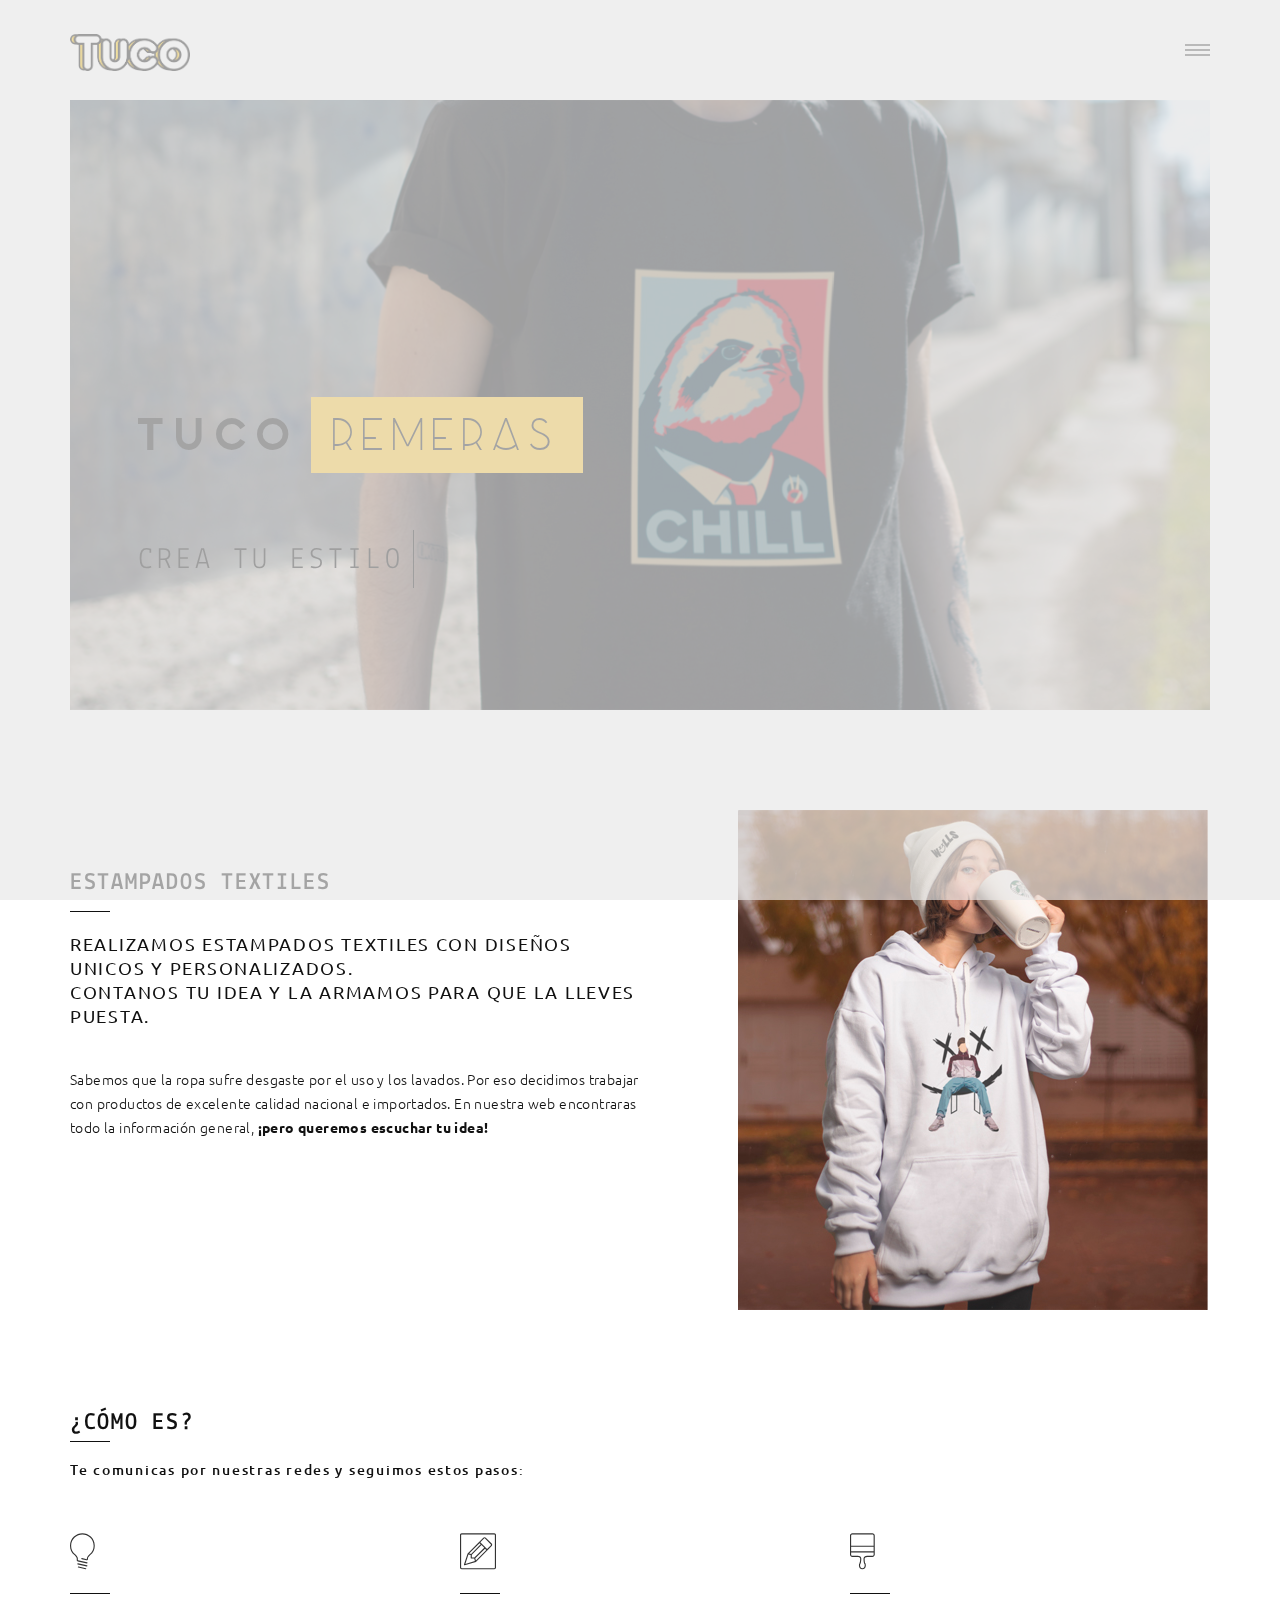
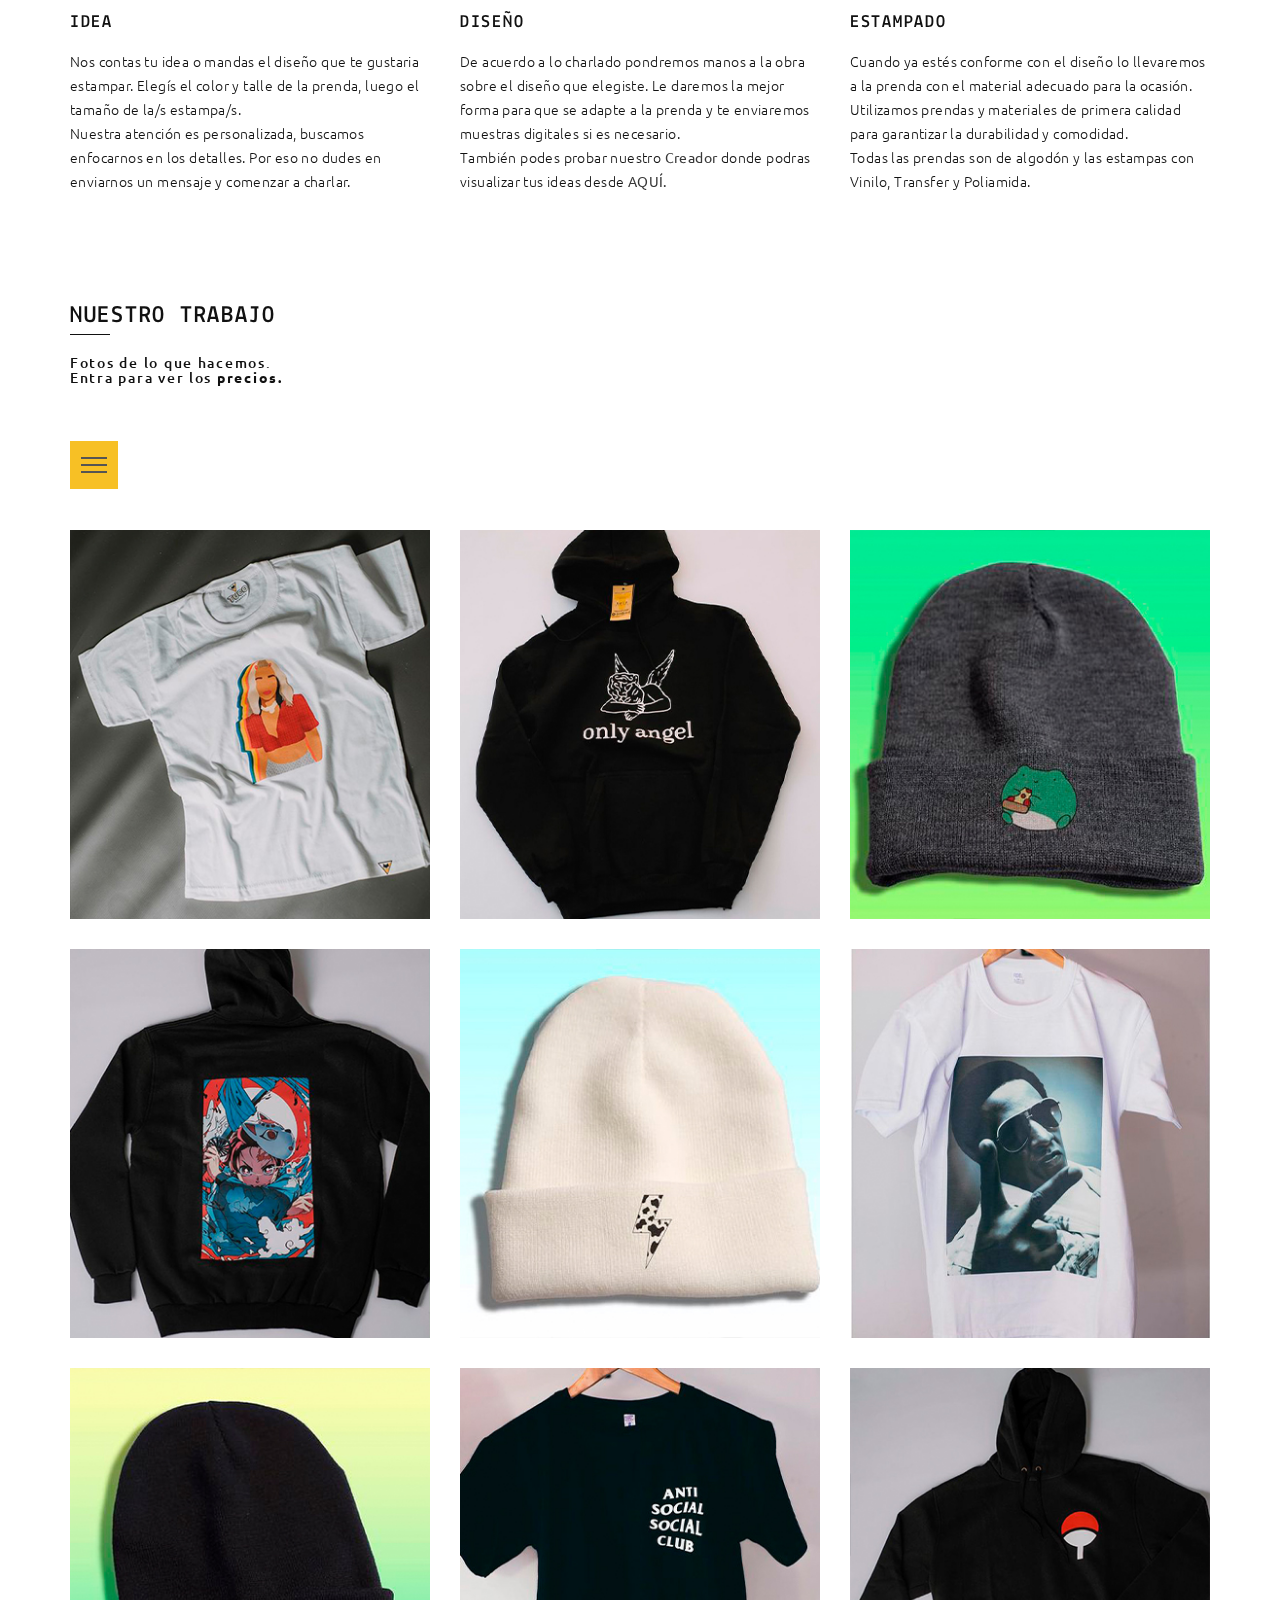
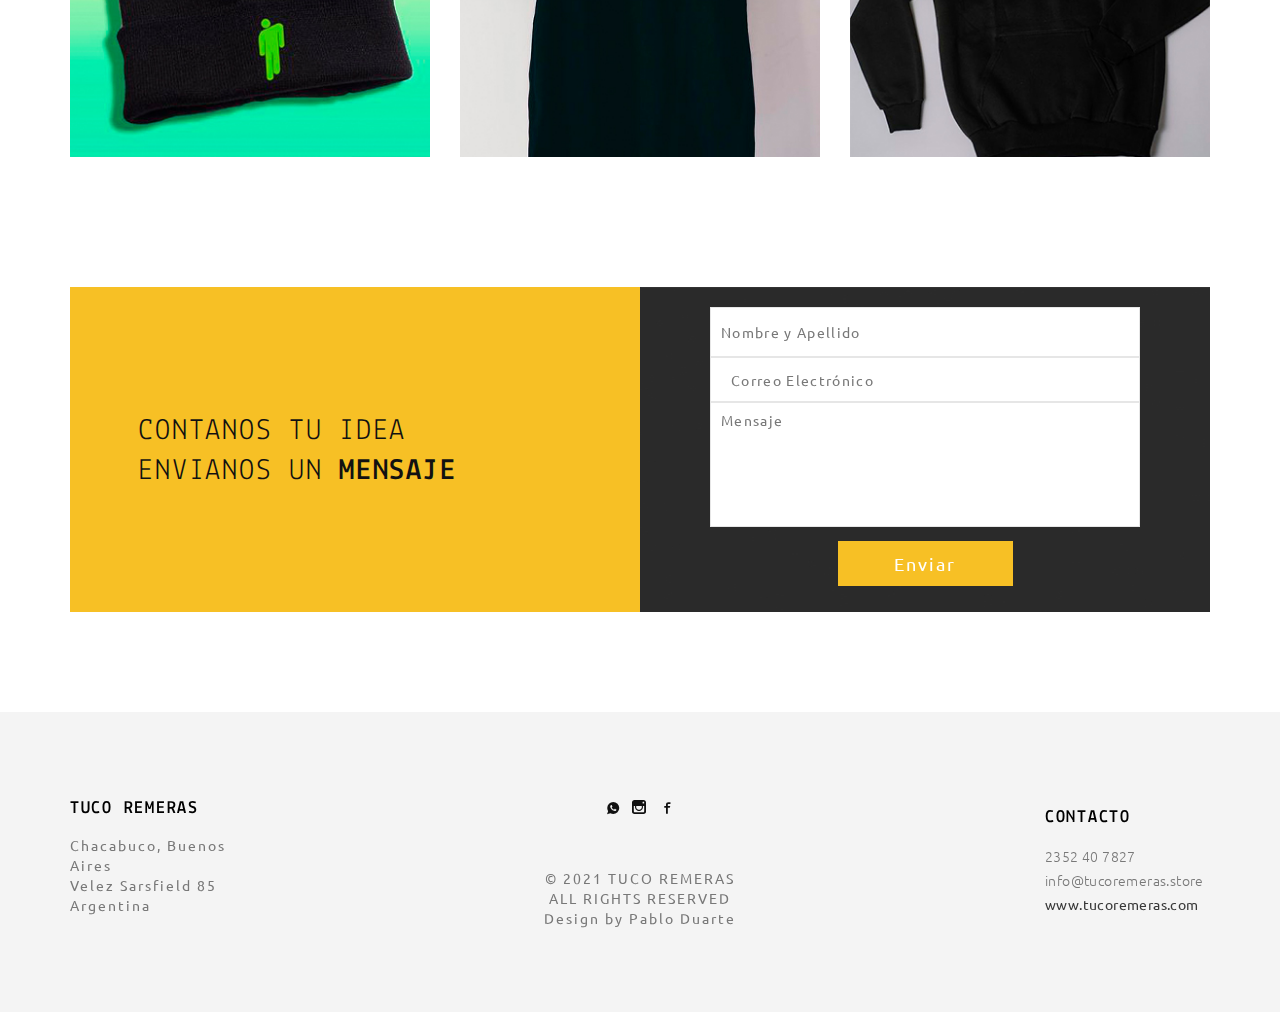
==== index.html @ 38147eb0 "maquetando index" ====
<!doctype html>
<html class="no-js" lang="es">

<head>
    <meta charset="utf-8">
    <title>OAK - HTML Theme</title>
    <meta name="description" content="">
    <meta name="msapplication-tap-highlight" content="yes" />
    <meta name="viewport" content="width=device-width, user-scalable=no, initial-scale=1, minimum-scale=1.0, maximum-scale=1.0" />

    <!-- Google Web Font -->
    <link href='http://fonts.googleapis.com/css?family=Ubuntu:300,400,500,700' rel='stylesheet' type='text/css'>
    <link href='http://fonts.googleapis.com/css?family=Lekton:400,700,400italic' rel='stylesheet' type='text/css'>

    <!--  Bootstrap 3-->
    <link rel="stylesheet" href="css/bootstrap.min.css">

    <!-- OWL Carousel -->
    <link rel="stylesheet" href="css/owl.carousel.css">
    <link rel="stylesheet" href="css/owl.theme.css">

    <!--  Slider -->
    <link rel="stylesheet" href="css/jquery.kenburnsy.css">

    <!-- Animate -->
    <link rel="stylesheet" href="css/animate.css">

    <!-- Web Icons Font -->
    <link rel="stylesheet" href="css/pe-icon-7-stroke.css">
    <link rel="stylesheet" href="css/iconmoon.css">
    <link rel="stylesheet" href="css/et-line.css">
    <link rel="stylesheet" href="css/ionicons.css">

    <!-- Magnific PopUp -->
    <link rel="stylesheet" href="css/magnific-popup.css">

    <!-- Tabs -->
    <link rel="stylesheet" type="text/css" href="css/tabs.css" />
    <link rel="stylesheet" type="text/css" href="css/tabstyles.css" />

    <!-- Loader Style -->
    <link rel="stylesheet" href="css/loader-1.css">

    <!-- Costum Styles -->
    <link rel="stylesheet" href="css/main.css">
    <link rel="stylesheet" href="css/responsive.css">

    <!-- Favicon -->
    <link rel="icon" type="image/ico" href="favicon.ico">

    <!-- Modernizer & Respond js -->
    <script src="js/vendor/modernizr-2.8.3-respond-1.4.2.min.js"></script>
</head>

<body>

    <!-- Preloader -->
    <div class="cover"></div>

    <div class="header">
        <div class="container">
            <div class="logo">
                <a href="index.html">
                    <img class="logo-img" src="img/logo1.png" alt="Logo">
                </a>
            </div>
            
            <!-- Menu Hamburger (Default) -->
            <button class="main-menu-indicator" id="open-button">
                <span class="line"></span>
            </button>
            
            <div class="menu-wrap" style="background-image: url(img/nav_bg.jpg)">
                <div class="menu-content">
                    <div class="navigation">
                        <span class="pe-7s-close close-menu" id="close-button"></span>
                        <div class="search-wrap js-ui-search">
                            <input class="js-ui-text" type="text" placeholder="Search Here...">
                            <span class="eks js-ui-close"></span>
                        </div>
                    </div>
                    <nav class="menu">
                        <div class="menu-list">
                            <ul>
                                <li class="menu-item-has-children"><a href="#">Inicio</a>
                                    <!--
                                    <ul class="sub-menu">
                                        <li><a href="index.html">- Default</a></li>
                                        <li><a href="index-architecture.html">- Architecture</a></li>
                                        <li><a href="index-full-slider.html">- Slider Full Width</a></li>
                                    </ul>
                                -->
                                </li>
                                <li><a href="about.html">Nosotros</a></li>
                                <li class="menu-item-has-children"><a href="#">Precios</a>
                                    <ul class="sub-menu">
                                        <li><a href="portfolio-2column.html">-Remeras</a></li>
                                        <li><a href="portfolio-3column.html">-Buzos</a></li>
                                        <li><a href="portfolio-masonry.html">-Combos</a></li>
                                        <li><a href="portfolio-dribbble.html">-Otros</a>
                                    </ul>
                                </li>
                                <li class="menu-item-has-children"><a href="#">Servicios</a>
                                    <ul class="sub-menu">
                                        <li><a href="blog.html">¡Trae tu prenda!</a></li>
                                        <li><a href="blog-timeline.html">Descuentos Emprendedores</a></li>
                                        <li><a href="single-blog.html">Envíos</a></li>
                                    </ul>
                                </li>
                                <li><a href="contact.html">Contacto</a></li>
                            </ul>
                        </div>
                    </nav>

                    <div class="hidden-xs">
                        <div class="menu-social-media">
                            <ul>
                                <li><a href="https://api.whatsapp.com/send?phone=542352407827&text=Hola!%20Quiero%20hacer%20un%20pedido..." target="_blank"><i class="ion-social-whatsapp"></i></a></li>  
                                <li><a href="https://www.instagram.com/tucoremeras/" target="_blank"><i class="iconmoon-instagram"></i></a></li>  
                                <li><a href="https://www.facebook.com/TucoRemeras/" target="_blank"><i class="iconmoon-facebook"></i></a></li>   
                               <!-- <li><a href="#"><i class="iconmoon-twitter"></i></a></li>
                               <li><a href="#"><i class="iconmoon-dribbble3"></i></a></li>
                               <li><a href="#"><i class="iconmoon-pinterest"></i></a></li>
                               <li><a href="#"><i class="iconmoon-linkedin2"></i></a></li> -->
                            </ul>
                        </div>

                        <div class="menu-information">
                            <ul>
                                <li>2352 40 7827</li>
                                <li>info@tucoremeras.store</li>
                            </ul>
                        </div>
                    </div>
                </div>
            </div>
            <!-- End of Menu Hamburger (Default) -->

        </div>
    </div>

    <div class="container">
        <div class="slider-wrapper">
            <div class="slider-description">
                <div class="slider-description-inner">
                    <h1>Tuco<span>Remeras</span></h1>
                </div>
                <div class="cd-intro">
                    <div class="cd-headline clip">
                        <span class="cd-words-wrapper">
                            <b class="is-visible">CREA TU ESTILO</b>
                            <b>ESTAMPA TUS IDEAS</b>
                            <b>LLEVALO PUESTO</b>
                        </span>
                    </div>
                </div>
            </div>
            <div id="slider-ef" class="slider-images-wrapper">
                <img class="img-responsive" src="img/slider/image_1.jpg" alt="">
                <img class="img-responsive" src="img/slider/image_2.jpg" alt="">
                <img class="img-responsive" src="img/slider/image_3.jpg" alt="">
            </div>
        </div>
    </div>
    <div class="container margin-top">
        <div class="history-wrapper">
            <div class="col-md-6 wow fadeInUp" data-wow-duration="0.6s" data-wow-delay="0.5s">
                <div class="row">
                    <article>
                        <h1>ESTAMPADOS TEXTILES</h1>
                        <hr>
                        <h4>REALIZAMOS ESTAMPADOS TEXTILES CON DISEÑOS UNICOS Y PERSONALIZADOS. 
                            <br> CONTANOS TU IDEA Y LA ARMAMOS PARA QUE LA LLEVES PUESTA.</h4>
                        <p>
                        <br/>Sabemos que la ropa sufre desgaste por el uso y los lavados. Por eso decidimos trabajar con productos de excelente calidad nacional e importados.
                        En nuestra web encontraras todo la información general, <b>¡pero queremos escuchar tu idea!</b> </p>
                    </article>
                </div>
            </div>
            <div class="col-md-5 col-md-offset-1 wow fadeInUp" data-wow-duration="0.8s" data-wow-delay="0.3s">
                <div class="row">
                    <div id="history-images" class="owl-carousel">
                        <div><img class="img-responsive center-block" src="img/about_img.jpg" alt="About"></div>
                        <div><img class="img-responsive center-block" src="img/about_img2.jpg" alt="About"></div>
                        <div><img class="img-responsive center-block" src="img/about_img3.jpg" alt="About"></div>
                    </div>
                </div>
            </div>
        </div>
    </div>
    <div class="container margin-top">
        <div class="main-title">
            <h1>¿CÓMO ES?</h1>
            <hr>
            <h6>Te comunicas por nuestras redes y seguimos estos pasos:</h6>
        </div>
        <div class="services-home-page">
            <div class="row">
                <div class="col-md-4">
                    <div class="services-icon">
                        <span class="icon-lightbulb"></span>
                        <hr>
                    </div>
                    <h4>IDEA</h4>
                    <p> Nos contas tu idea o mandas el diseño que te gustaria estampar. 
                    Elegís el color y talle de la prenda, luego el tamaño de la/s estampa/s. 
                    <br> Nuestra atención es personalizada, buscamos enfocarnos en los detalles.
                    Por eso no dudes en enviarnos un mensaje y comenzar a charlar.</p>
                </div>
                <div class="col-md-4">
                    <div class="services-icon">
                        <span class="icon-edit"></span>
                        <hr>
                    </div>
                    <h4>DISEÑO</h4>
                    <p>De acuerdo a lo charlado pondremos manos a la obra sobre el diseño que elegiste.
                        Le daremos la mejor forma para que se adapte a la prenda y te enviaremos muestras digitales
                        si es necesario.
                        <br> También podes probar nuestro <b><a href=""> Creador</a></b> donde podras visualizar tus ideas
                         desde <a href="">AQUÍ.</a>
                    </p>
                </div>
                <div class="col-md-4">
                    <div class="services-icon">
                        <span class="icon-paintbrush"></span>
                        <hr>
                    </div>
                    <h4>ESTAMPADO</h4>
                    <p>Cuando ya estés conforme con el diseño lo llevaremos a la prenda con el material adecuado para la ocasión.
                    <br>Utilizamos prendas y materiales de primera calidad para garantizar la durabilidad y comodidad. 
                    <br>Todas las prendas son de algodón y las estampas con Vinilo, Transfer y Poliamida.
                    </p>
                </div>
            </div>
        </div>
    </div>
    <div class="container margin-top">
        <div class="main-title">
            <h1>NUESTRO TRABAJO</h1>
            <hr>
            <h6>Fotos de lo que hacemos. <br> Entra para ver los <b>precios.</b></h6>
        </div>
        <div class="portfolio-wrapper">
            <button class="nav">
                <span class="icon-container">
                    <span class="line line01"></span>
                    <span class="line line02"></span>
                    <span class="line line03"></span>
                    <span class="line line04"></span>
                </span>
            </button>
            <div class="works-filter">
                <a href="javascript:void(0)" class="filter active" data-filter="mix">Todos</a>
                <a href="javascript:void(0)" class="filter" data-filter="remera">Remeras</a>
                <a href="javascript:void(0)" class="filter" data-filter="buzo">Buzos</a>
                <a href="javascript:void(0)" class="filter" data-filter="gorro">Gorros</a>
            </div>
            <div class="js-masonry">
                <div class="row" id="work-grid">
                    <!-- Begin of Thumbs Portfolio -->
                    <div class="col-md-4 col-sm-4 col-xs-12 mix remera">
                        <div class="img home-portfolio-image">
                            <img src="img/home-portfolio/img_1.jpg" alt="Portfolio Item">
                            <div class="overlay-thumb">
                                <a href="javascript:void(0)" class="like-product">
                                    <i class="ion-ios-heart-outline"></i>
                                    <span class="like-product">Liked</span>
                                    <span class="output">250</span>
                                </a>
                                <div class="details">
                                    <span class="title">REMERA</span>
                                    <span class="info">100% ALGODÓN & ESTAMPA MEDIANA</span>
                                </div>
                                <span class="btnBefore"></span>
                                <span class="btnAfter"></span>
                                <a class="main-portfolio-link" href="single-project.html"></a>
                            </div>
                        </div>
                    </div>
                    <div class="col-md-4 col-sm-4 col-xs-12 mix buzo">
                        <div class="img home-portfolio-image">
                            <img src="img/home-portfolio/img_2.jpg" alt="Portfolio Item">
                            <div class="overlay-thumb">
                                <a href="javascript:void(0)" class="like-product">
                                    <i class="ion-ios-heart-outline"></i>
                                    <span class="like-product">Liked</span>
                                    <span class="output">60</span>
                                </a>
                                <div class="details">
                                    <span class="title">WATCH-J</span>
                                    <span class="info">NEW TREND FASHION</span>
                                </div>
                                <span class="btnBefore"></span>
                                <span class="btnAfter"></span>
                                <a class="main-portfolio-link" href="single-project.html"></a>
                            </div>
                        </div>
                    </div>
                    <div class="col-md-4 col-sm-4 col-xs-12 mix gorro">
                        <div class="img home-portfolio-image">
                            <img src="img/home-portfolio/img_3.jpg" alt="Portfolio Item">
                            <div class="overlay-thumb">
                                <a href="javascript:void(0)" class="like-product">
                                    <i class="ion-ios-heart-outline"></i>
                                    <span class="like-product">Liked</span>
                                    <span class="output">1060</span>
                                </a>
                                <div class="details">
                                    <span class="title">STYLE FASHION</span>
                                    <span class="info">NEW BAG & STYLE FASHION</span>
                                </div>
                                <span class="btnBefore"></span>
                                <span class="btnAfter"></span>
                                <a class="main-portfolio-link" href="single-project.html"></a>
                            </div>
                        </div>
                    </div>
                    <div class="col-md-4 col-sm-4 col-xs-12 mix buzo">
                        <div class="img home-portfolio-image">
                            <img src="img/home-portfolio/img_4.jpg" alt="Portfolio Item">
                            <div class="overlay-thumb">
                                <a href="javascript:void(0)" class="like-product">
                                    <i class="ion-ios-heart-outline"></i>
                                    <span class="like-product">Liked</span>
                                    <span class="output">900</span>
                                </a>
                                <div class="details">
                                    <span class="title">STYLE FASHION</span>
                                    <span class="info">NEW BAG & STYLE FASHION</span>
                                </div>
                                <span class="btnBefore"></span>
                                <span class="btnAfter"></span>
                                <a class="main-portfolio-link" href="single-project.html"></a>
                            </div>
                        </div>
                    </div>
                    <div class="col-md-4 col-sm-4 col-xs-12 mix gorro">
                        <div class="img home-portfolio-image">
                            <img src="img/home-portfolio/img_5.jpg" alt="Portfolio Item">
                            <div class="overlay-thumb">
                                <a href="javascript:void(0)" class="like-product">
                                    <i class="ion-ios-heart-outline"></i>
                                    <span class="like-product">Liked</span>
                                    <span class="output">979</span>
                                </a>
                                <div class="details">
                                    <span class="title">STYLE FASHION</span>
                                    <span class="info">NEW BAG & STYLE FASHION</span>
                                </div>
                                <span class="btnBefore"></span>
                                <span class="btnAfter"></span>
                                <a class="main-portfolio-link" href="single-project.html"></a>
                            </div>
                        </div>
                    </div>
                    <div class="col-md-4 col-sm-4 col-xs-12 mix remera">
                        <div class="img home-portfolio-image">
                            <img src="img/home-portfolio/img_6.jpg" alt="Portfolio Item">
                            <div class="overlay-thumb">
                                <a href="javascript:void(0)" class="like-product">
                                    <i class="ion-ios-heart-outline"></i>
                                    <span class="like-product">Liked</span>
                                    <span class="output">1024</span>
                                </a>
                                <div class="details">
                                    <span class="title">STYLE FASHION</span>
                                    <span class="info">NEW BAG & STYLE FASHION</span>
                                </div>
                                <span class="btnBefore"></span>
                                <span class="btnAfter"></span>
                                <a class="main-portfolio-link" href="single-project.html"></a>
                            </div>
                        </div>
                    </div>
                    <div class="col-md-4 col-sm-4 col-xs-12 mix gorro">
                        <div class="img home-portfolio-image">
                            <img src="img/home-portfolio/img_7.jpg" alt="Portfolio Item">
                            <div class="overlay-thumb">
                                <a href="javascript:void(0)" class="like-product">
                                    <i class="ion-ios-heart-outline"></i>
                                    <span class="like-product">Liked</span>
                                    <span class="output">2048</span>
                                </a>
                                <div class="details">
                                    <span class="title">STYLE FASHION</span>
                                    <span class="info">NEW BAG & STYLE FASHION</span>
                                </div>
                                <span class="btnBefore"></span>
                                <span class="btnAfter"></span>
                                <a class="main-portfolio-link" href="single-project.html"></a>
                            </div>
                        </div>
                    </div>
                    <div class="col-md-4 col-sm-4 col-xs-12 mix remera">
                        <div class="img home-portfolio-image">
                            <img src="img/home-portfolio/img_8.jpg" alt="Portfolio Item">
                            <div class="overlay-thumb">
                                <a href="javascript:void(0)" class="like-product">
                                    <i class="ion-ios-heart-outline"></i>
                                    <span class="like-product">Liked</span>
                                    <span class="output">256</span>
                                </a>
                                <div class="details">
                                    <span class="title">STYLE FASHION</span>
                                    <span class="info">NEW BAG & STYLE FASHION</span>
                                </div>
                                <span class="btnBefore"></span>
                                <span class="btnAfter"></span>
                                <a class="main-portfolio-link" href="single-project.html"></a>
                            </div>
                        </div>
                    </div>
                    <div class="col-md-4 col-sm-4 col-xs-12 mix buzo">
                        <div class="img home-portfolio-image">
                            <img src="img/home-portfolio/img_9.jpg" alt="Portfolio Item">
                            <div class="overlay-thumb">
                                <a href="javascript:void(0)" class="like-product">
                                    <i class="ion-ios-heart-outline"></i>
                                    <span class="like-product">Liked</span>
                                    <span class="output">256</span>
                                </a>
                                <div class="details">
                                    <span class="title">STYLE FASHION</span>
                                    <span class="info">NEW BAG & STYLE FASHION</span>
                                </div>
                                <span class="btnBefore"></span>
                                <span class="btnAfter"></span>
                                <a class="main-portfolio-link" href="single-project.html"></a>
                            </div>
                        </div>
                    </div>
                </div>
            </div>

            <!-- <div class="load-more">
                <a href="javascript:void(0)" id="load-more"><i class="icon-refresh"></i></a>
            </div> -->
        </div>
    </div>
    <div class="container margin-top">
        <div class="newsletter">
            <div class="col-md-6">
                <div class="row">
                    <div class="newsletter-left">
                        <div class="newsletter-left-inner">
                            <h1>CONTANOS TU IDEA <br> ENVIANOS UN <b>MENSAJE</b></h1>
                        </div>
                    </div>
                </div>
            </div>
            <div class="col-md-6">
                <div class="row">
                    <div class="newsletter-right" style="background: url(img/newsletter-bg.jpg)">
                        <div class="newsletter-right-inner">
                            <form action="php/contact.php" method="post">
                                
                                 <input id="nombre" type="text" name="nombre" placeholder="Nombre y Apellido" required="" />
                                
                                 <input id="email" type="email" name="email" placeholder="Correo Electrónico" required="" />
                                
                                 <textarea id="mensaje" name="mensaje" placeholder="Mensaje" required=""></textarea>
                                 <input id="submit" type="submit" name="submit" value="Enviar" />
                            </form>
                            <!-- <form>
                                <input type="text" name="newsletter" placeholder="ENTER YOUR EMAIL">
                                <input type="submit" value="SUBSCRIBE">
                            </form> -->
                        </div>
                    </div>
                </div>
            </div>
        </div>
    </div>
    <div class="footer margin-top">
        <div class="container">
            <div class="row">
                    <div class="col-md-2 col-sm-4 col-xs-12">
                        <div class="footer-inner">
                            <div class="footer-content">
                                <h4>TUCO REMERAS</h4>
                                   <a href="https://goo.gl/maps/JTE5RLHFwSNADTvY8" target="_blank"><address>Chacabuco, Buenos Aires <br>Velez Sarsfield 85 <br>Argentina</address></a> 
                            </div>
                        </div>
                    </div>

                    <div class="col-md-2 col-md-push-8 col-sm-4 col-xs-12">
                        <div class="footer-inner">
                            <div class="footer-content">
                               <h4>CONTACTO</h4>
                                <p>
                                    2352 40 7827 <br>
                                    info@tucoremeras.store<br>
                                    <a href="https://tucoremeras.store/"> www.tucoremeras.com</a>
                                </p>
                            </div>
                        </div>
                    </div>

                    <div class="col-md-4 col-sm-4 col-xs-12">
                        <div class="footer-inner">
                            <div class="footer-content">
                            <ul class="social-media">
                                <li><a href="https://api.whatsapp.com/send?phone=542352407827&text=Hola!%20Quiero%20hacer%20un%20pedido..." target="_blank"><i class="ion-social-whatsapp"></i></a></li>  
                                <li><a href="https://www.instagram.com/tucoremeras/" target="_blank"><i class="iconmoon-instagram"></i></a></li>  
                                <li><a href="https://www.facebook.com/TucoRemeras/" target="_blank"><i class="iconmoon-facebook"></i></a></li>
                                <!-- <li><a href="#"><i class="iconmoon-facebook"></i></a></li>
                                <li><a href="#"><i class="iconmoon-twitter"></i></a></li>
                                <li><a href="#"><i class="iconmoon-flickr2"></i></a></li>
                                <li><a href="#"><i class="iconmoon-dribbble3"></i></a></li>
                                <li><a href="#"><i class="iconmoon-pinterest"></i></a></li>
                                <li><a href="#"><i class="iconmoon-linkedin2"></i></a></li> -->
                            </ul>
                            <span class="copyright-mark">&copy; 2021 TUCO REMERAS <br> ALL RIGHTS RESERVED <br> Design by Pablo Duarte</span>
                            </div>
                        </div>
                    </div>
            </div>
        </div>
    </div>
    <a href="javascript:void(0)" class="scroll-top" id="scroll-top"><i class="pe-7s-angle-up"></i></a>

    <script src="js/vendor/jquery-1.11.2.min.js"></script>
    <script data-pace-options='{ "ajax": false }' src="js/vendor/pace.min.js"></script>
    <script src="js/vendor/bootstrap.min.js"></script>
    <script src="js/vendor/classie.js"></script>
    <script src="js/vendor/isotope.pkgd.min.js"></script>
    <script src="js/vendor/jquery.velocity.min.js"></script>
    <script src="js/vendor/jquery.kenburnsy.min.js"></script>
    <script src="js/vendor/textslide.js"></script>
    <script src="js/vendor/imagesloaded.pkgd.min.js"></script>
    <script src="js/vendor/tabs.js"></script>
    <script src="js/ef-slider.js"></script>    
    <script src="js/vendor/owl.carousel.min.js"></script>
    <script src="js/vendor/jquery.magnific-popup.min.js"></script>
    <script src="js/vendor/jquery.social-buttons.min.js"></script>
    <script src="js/vendor/wow.min.js"></script>
    <script src="js/main.js"></script>
    <script src="js/ajax.js"></script>
</body>
</html>
---- css/pe-icon-7-stroke.css ----
@font-face {
	font-family: 'Pe-icon-7-stroke';
	src:url('../fonts/Pe-icon-7-stroke.eot?-2irksn');
	src:url('../fonts/Pe-icon-7-stroke.eot?#iefix-2irksn') format('embedded-opentype'),
		url('../fonts/Pe-icon-7-stroke.woff?-2irksn') format('woff'),
		url('../fonts/Pe-icon-7-stroke.ttf?-2irksn') format('truetype'),
		url('../fonts/Pe-icon-7-stroke.svg?-2irksn#Pe-icon-7-stroke') format('svg');
	font-weight: normal;
	font-style: normal;
}

[class^="pe-7s-"], [class*=" pe-7s-"] {
	display: inline-block;
	font-family: 'Pe-icon-7-stroke';
	speak: none;
	font-style: normal;
	font-weight: normal;
	font-variant: normal;
	text-transform: none;
	line-height: 1;

	/* Better Font Rendering =========== */
	-webkit-font-smoothing: antialiased;
	-moz-osx-font-smoothing: grayscale;
}

.pe-7s-cloud-upload:before {
	content: "\e68a";
}
.pe-7s-cash:before {
	content: "\e68c";
}
.pe-7s-close:before {
	content: "\e680";
}
.pe-7s-bluetooth:before {
	content: "\e68d";
}
.pe-7s-cloud-download:before {
	content: "\e68b";
}
.pe-7s-way:before {
	content: "\e68e";
}
.pe-7s-close-circle:before {
	content: "\e681";
}
.pe-7s-id:before {
	content: "\e68f";
}
.pe-7s-angle-up:before {
	content: "\e682";
}
.pe-7s-wristwatch:before {
	content: "\e690";
}
.pe-7s-angle-up-circle:before {
	content: "\e683";
}
.pe-7s-world:before {
	content: "\e691";
}
.pe-7s-angle-right:before {
	content: "\e684";
}
.pe-7s-volume:before {
	content: "\e692";
}
.pe-7s-angle-right-circle:before {
	content: "\e685";
}
.pe-7s-users:before {
	content: "\e693";
}
.pe-7s-angle-left:before {
	content: "\e686";
}
.pe-7s-user-female:before {
	content: "\e694";
}
.pe-7s-angle-left-circle:before {
	content: "\e687";
}
.pe-7s-up-arrow:before {
	content: "\e695";
}
.pe-7s-angle-down:before {
	content: "\e688";
}
.pe-7s-switch:before {
	content: "\e696";
}
.pe-7s-angle-down-circle:before {
	content: "\e689";
}
.pe-7s-scissors:before {
	content: "\e697";
}
.pe-7s-wallet:before {
	content: "\e600";
}
.pe-7s-safe:before {
	content: "\e698";
}
.pe-7s-volume2:before {
	content: "\e601";
}
.pe-7s-volume1:before {
	content: "\e602";
}
.pe-7s-voicemail:before {
	content: "\e603";
}
.pe-7s-video:before {
	content: "\e604";
}
.pe-7s-user:before {
	content: "\e605";
}
.pe-7s-upload:before {
	content: "\e606";
}
.pe-7s-unlock:before {
	content: "\e607";
}
.pe-7s-umbrella:before {
	content: "\e608";
}
.pe-7s-trash:before {
	content: "\e609";
}
.pe-7s-tools:before {
	content: "\e60a";
}
.pe-7s-timer:before {
	content: "\e60b";
}
.pe-7s-ticket:before {
	content: "\e60c";
}
.pe-7s-target:before {
	content: "\e60d";
}
.pe-7s-sun:before {
	content: "\e60e";
}
.pe-7s-study:before {
	content: "\e60f";
}
.pe-7s-stopwatch:before {
	content: "\e610";
}
.pe-7s-star:before {
	content: "\e611";
}
.pe-7s-speaker:before {
	content: "\e612";
}
.pe-7s-signal:before {
	content: "\e613";
}
.pe-7s-shuffle:before {
	content: "\e614";
}
.pe-7s-shopbag:before {
	content: "\e615";
}
.pe-7s-share:before {
	content: "\e616";
}
.pe-7s-server:before {
	content: "\e617";
}
.pe-7s-search:before {
	content: "\e618";
}
.pe-7s-film:before {
	content: "\e6a5";
}
.pe-7s-science:before {
	content: "\e619";
}
.pe-7s-disk:before {
	content: "\e6a6";
}
.pe-7s-ribbon:before {
	content: "\e61a";
}
.pe-7s-repeat:before {
	content: "\e61b";
}
.pe-7s-refresh:before {
	content: "\e61c";
}
.pe-7s-add-user:before {
	content: "\e6a9";
}
.pe-7s-refresh-cloud:before {
	content: "\e61d";
}
.pe-7s-paperclip:before {
	content: "\e69c";
}
.pe-7s-radio:before {
	content: "\e61e";
}
.pe-7s-note2:before {
	content: "\e69d";
}
.pe-7s-print:before {
	content: "\e61f";
}
.pe-7s-network:before {
	content: "\e69e";
}
.pe-7s-prev:before {
	content: "\e620";
}
.pe-7s-mute:before {
	content: "\e69f";
}
.pe-7s-power:before {
	content: "\e621";
}
.pe-7s-medal:before {
	content: "\e6a0";
}
.pe-7s-portfolio:before {
	content: "\e622";
}
.pe-7s-like2:before {
	content: "\e6a1";
}
.pe-7s-plus:before {
	content: "\e623";
}
.pe-7s-left-arrow:before {
	content: "\e6a2";
}
.pe-7s-play:before {
	content: "\e624";
}
.pe-7s-key:before {
	content: "\e6a3";
}
.pe-7s-plane:before {
	content: "\e625";
}
.pe-7s-joy:before {
	content: "\e6a4";
}
.pe-7s-photo-gallery:before {
	content: "\e626";
}
.pe-7s-pin:before {
	content: "\e69b";
}
.pe-7s-phone:before {
	content: "\e627";
}
.pe-7s-plug:before {
	content: "\e69a";
}
.pe-7s-pen:before {
	content: "\e628";
}
.pe-7s-right-arrow:before {
	content: "\e699";
}
.pe-7s-paper-plane:before {
	content: "\e629";
}
.pe-7s-delete-user:before {
	content: "\e6a7";
}
.pe-7s-paint:before {
	content: "\e62a";
}
.pe-7s-bottom-arrow:before {
	content: "\e6a8";
}
.pe-7s-notebook:before {
	content: "\e62b";
}
.pe-7s-note:before {
	content: "\e62c";
}
.pe-7s-next:before {
	content: "\e62d";
}
.pe-7s-news-paper:before {
	content: "\e62e";
}
.pe-7s-musiclist:before {
	content: "\e62f";
}
.pe-7s-music:before {
	content: "\e630";
}
.pe-7s-mouse:before {
	content: "\e631";
}
.pe-7s-more:before {
	content: "\e632";
}
.pe-7s-moon:before {
	content: "\e633";
}
.pe-7s-monitor:before {
	content: "\e634";
}
.pe-7s-micro:before {
	content: "\e635";
}
.pe-7s-menu:before {
	content: "\e636";
}
.pe-7s-map:before {
	content: "\e637";
}
.pe-7s-map-marker:before {
	content: "\e638";
}
.pe-7s-mail:before {
	content: "\e639";
}
.pe-7s-mail-open:before {
	content: "\e63a";
}
.pe-7s-mail-open-file:before {
	content: "\e63b";
}
.pe-7s-magnet:before {
	content: "\e63c";
}
.pe-7s-loop:before {
	content: "\e63d";
}
.pe-7s-look:before {
	content: "\e63e";
}
.pe-7s-lock:before {
	content: "\e63f";
}
.pe-7s-lintern:before {
	content: "\e640";
}
.pe-7s-link:before {
	content: "\e641";
}
.pe-7s-like:before {
	content: "\e642";
}
.pe-7s-light:before {
	content: "\e643";
}
.pe-7s-less:before {
	content: "\e644";
}
.pe-7s-keypad:before {
	content: "\e645";
}
.pe-7s-junk:before {
	content: "\e646";
}
.pe-7s-info:before {
	content: "\e647";
}
.pe-7s-home:before {
	content: "\e648";
}
.pe-7s-help2:before {
	content: "\e649";
}
.pe-7s-help1:before {
	content: "\e64a";
}
.pe-7s-graph3:before {
	content: "\e64b";
}
.pe-7s-graph2:before {
	content: "\e64c";
}
.pe-7s-graph1:before {
	content: "\e64d";
}
.pe-7s-graph:before {
	content: "\e64e";
}
.pe-7s-global:before {
	content: "\e64f";
}
.pe-7s-gleam:before {
	content: "\e650";
}
.pe-7s-glasses:before {
	content: "\e651";
}
.pe-7s-gift:before {
	content: "\e652";
}
.pe-7s-folder:before {
	content: "\e653";
}
.pe-7s-flag:before {
	content: "\e654";
}
.pe-7s-filter:before {
	content: "\e655";
}
.pe-7s-file:before {
	content: "\e656";
}
.pe-7s-expand1:before {
	content: "\e657";
}
.pe-7s-exapnd2:before {
	content: "\e658";
}
.pe-7s-edit:before {
	content: "\e659";
}
.pe-7s-drop:before {
	content: "\e65a";
}
.pe-7s-drawer:before {
	content: "\e65b";
}
.pe-7s-download:before {
	content: "\e65c";
}
.pe-7s-display2:before {
	content: "\e65d";
}
.pe-7s-display1:before {
	content: "\e65e";
}
.pe-7s-diskette:before {
	content: "\e65f";
}
.pe-7s-date:before {
	content: "\e660";
}
.pe-7s-cup:before {
	content: "\e661";
}
.pe-7s-culture:before {
	content: "\e662";
}
.pe-7s-crop:before {
	content: "\e663";
}
.pe-7s-credit:before {
	content: "\e664";
}
.pe-7s-copy-file:before {
	content: "\e665";
}
.pe-7s-config:before {
	content: "\e666";
}
.pe-7s-compass:before {
	content: "\e667";
}
.pe-7s-comment:before {
	content: "\e668";
}
.pe-7s-coffee:before {
	content: "\e669";
}
.pe-7s-cloud:before {
	content: "\e66a";
}
.pe-7s-clock:before {
	content: "\e66b";
}
.pe-7s-check:before {
	content: "\e66c";
}
.pe-7s-chat:before {
	content: "\e66d";
}
.pe-7s-cart:before {
	content: "\e66e";
}
.pe-7s-camera:before {
	content: "\e66f";
}
.pe-7s-call:before {
	content: "\e670";
}
.pe-7s-calculator:before {
	content: "\e671";
}
.pe-7s-browser:before {
	content: "\e672";
}
.pe-7s-box2:before {
	content: "\e673";
}
.pe-7s-box1:before {
	content: "\e674";
}
.pe-7s-bookmarks:before {
	content: "\e675";
}
.pe-7s-bicycle:before {
	content: "\e676";
}
.pe-7s-bell:before {
	content: "\e677";
}
.pe-7s-battery:before {
	content: "\e678";
}
.pe-7s-ball:before {
	content: "\e679";
}
.pe-7s-back:before {
	content: "\e67a";
}
.pe-7s-attention:before {
	content: "\e67b";
}
.pe-7s-anchor:before {
	content: "\e67c";
}
.pe-7s-albums:before {
	content: "\e67d";
}
.pe-7s-alarm:before {
	content: "\e67e";
}
.pe-7s-airplay:before {
	content: "\e67f";
}
---- css/iconmoon.css ----
@font-face {
	font-family: 'icomoon';
	src:url('../fonts/icomoon.eot?-l9mc1q');
	src:url('../fonts/icomoon.eot?#iefix-l9mc1q') format('embedded-opentype'),
		url('../fonts/icomoon.woff?-l9mc1q') format('woff'),
		url('../fonts/icomoon.ttf?-l9mc1q') format('truetype'),
		url('../fonts/icomoon.svg?-l9mc1q#icomoon') format('svg');
	font-weight: normal;
	font-style: normal;
}

[class^="iconmoon-"], [class*=" iconmoon-"] {
	font-family: 'icomoon';
	speak: none;
	font-style: normal;
	font-weight: normal;
	font-variant: normal;
	text-transform: none;
	line-height: 1;

	/* Better Font Rendering =========== */
	-webkit-font-smoothing: antialiased;
	-moz-osx-font-smoothing: grayscale;
}


.iconmoon-share2:before {
	content: "\ea82";
}

.iconmoon-mail:before {
	content: "\ea83";
}

.iconmoon-mail2:before {
	content: "\ea84";
}

.iconmoon-mail3:before {
	content: "\ea85";
}

.iconmoon-mail4:before {
	content: "\ea86";
}

.iconmoon-google:before {
	content: "\ea87";
}

.iconmoon-google-plus:before {
	content: "\ea88";
}

.iconmoon-google-plus2:before {
	content: "\ea89";
}

.iconmoon-google-plus3:before {
	content: "\ea8a";
}

.iconmoon-google-drive:before {
	content: "\ea8b";
}

.iconmoon-facebook:before {
	content: "\ea8c";
}

.iconmoon-facebook2:before {
	content: "\ea8d";
}

.iconmoon-facebook3:before {
	content: "\ea8e";
}

.iconmoon-ello:before {
	content: "\ea8f";
}

.iconmoon-instagram:before {
	content: "\ea90";
}

.iconmoon-twitter:before {
	content: "\ea91";
}

.iconmoon-twitter2:before {
	content: "\ea92";
}

.iconmoon-twitter3:before {
	content: "\ea93";
}

.iconmoon-feed2:before {
	content: "\ea94";
}

.iconmoon-feed3:before {
	content: "\ea95";
}

.iconmoon-feed4:before {
	content: "\ea96";
}

.iconmoon-youtube:before {
	content: "\ea97";
}

.iconmoon-youtube2:before {
	content: "\ea98";
}

.iconmoon-youtube3:before {
	content: "\ea99";
}

.iconmoon-youtube4:before {
	content: "\ea9a";
}

.iconmoon-twitch:before {
	content: "\ea9b";
}

.iconmoon-vimeo:before {
	content: "\ea9c";
}

.iconmoon-vimeo2:before {
	content: "\ea9d";
}

.iconmoon-vimeo3:before {
	content: "\ea9e";
}

.iconmoon-lanyrd:before {
	content: "\ea9f";
}

.iconmoon-flickr:before {
	content: "\eaa0";
}

.iconmoon-flickr2:before {
	content: "\eaa1";
}

.iconmoon-flickr3:before {
	content: "\eaa2";
}

.iconmoon-flickr4:before {
	content: "\eaa3";
}

.iconmoon-picassa:before {
	content: "\eaa4";
}

.iconmoon-picassa2:before {
	content: "\eaa5";
}

.iconmoon-dribbble:before {
	content: "\eaa6";
}

.iconmoon-dribbble2:before {
	content: "\eaa7";
}

.iconmoon-dribbble3:before {
	content: "\eaa8";
}

.iconmoon-forrst:before {
	content: "\eaa9";
}

.iconmoon-forrst2:before {
	content: "\eaaa";
}

.iconmoon-deviantart:before {
	content: "\eaab";
}

.iconmoon-deviantart2:before {
	content: "\eaac";
}

.iconmoon-steam:before {
	content: "\eaad";
}

.iconmoon-steam2:before {
	content: "\eaae";
}

.iconmoon-dropbox:before {
	content: "\eaaf";
}

.iconmoon-onedrive:before {
	content: "\eab0";
}

.iconmoon-github:before {
	content: "\eab1";
}

.iconmoon-github2:before {
	content: "\eab2";
}

.iconmoon-github3:before {
	content: "\eab3";
}

.iconmoon-github4:before {
	content: "\eab4";
}

.iconmoon-github5:before {
	content: "\eab5";
}

.iconmoon-wordpress:before {
	content: "\eab6";
}

.iconmoon-wordpress2:before {
	content: "\eab7";
}

.iconmoon-joomla:before {
	content: "\eab8";
}

.iconmoon-blogger:before {
	content: "\eab9";
}

.iconmoon-blogger2:before {
	content: "\eaba";
}

.iconmoon-tumblr:before {
	content: "\eabb";
}

.iconmoon-tumblr2:before {
	content: "\eabc";
}

.iconmoon-yahoo:before {
	content: "\eabd";
}

.iconmoon-tux:before {
	content: "\eabe";
}

.iconmoon-apple:before {
	content: "\eabf";
}

.iconmoon-finder:before {
	content: "\eac0";
}

.iconmoon-android:before {
	content: "\eac1";
}

.iconmoon-windows:before {
	content: "\eac2";
}

.iconmoon-windows8:before {
	content: "\eac3";
}

.iconmoon-soundcloud:before {
	content: "\eac4";
}

.iconmoon-soundcloud2:before {
	content: "\eac5";
}

.iconmoon-skype:before {
	content: "\eac6";
}

.iconmoon-reddit:before {
	content: "\eac7";
}

.iconmoon-linkedin:before {
	content: "\eac8";
}

.iconmoon-linkedin2:before {
	content: "\eac9";
}

.iconmoon-lastfm:before {
	content: "\eaca";
}

.iconmoon-lastfm2:before {
	content: "\eacb";
}

.iconmoon-delicious:before {
	content: "\eacc";
}

.iconmoon-stumbleupon:before {
	content: "\eacd";
}

.iconmoon-stumbleupon2:before {
	content: "\eace";
}

.iconmoon-stackoverflow:before {
	content: "\eacf";
}

.iconmoon-pinterest:before {
	content: "\ead0";
}

.iconmoon-pinterest2:before {
	content: "\ead1";
}

.iconmoon-xing:before {
	content: "\ead2";
}

.iconmoon-xing2:before {
	content: "\ead3";
}

.iconmoon-flattr:before {
	content: "\ead4";
}

.iconmoon-foursquare:before {
	content: "\ead5";
}

.iconmoon-paypal:before {
	content: "\ead6";
}

.iconmoon-paypal2:before {
	content: "\ead7";
}

.iconmoon-paypal3:before {
	content: "\ead8";
}

.iconmoon-yelp:before {
	content: "\ead9";
}

.iconmoon-file-pdf:before {
	content: "\eada";
}

.iconmoon-file-openoffice:before {
	content: "\eadb";
}

.iconmoon-file-word:before {
	content: "\eadc";
}

.iconmoon-file-excel:before {
	content: "\eadd";
}

.iconmoon-libreoffice:before {
	content: "\eade";
}

.iconmoon-html5:before {
	content: "\eadf";
}

.iconmoon-html52:before {
	content: "\eae0";
}

.iconmoon-css3:before {
	content: "\eae1";
}

.iconmoon-git:before {
	content: "\eae2";
}

.iconmoon-svg:before {
	content: "\eae3";
}

.iconmoon-codepen:before {
	content: "\eae4";
}

.iconmoon-chrome:before {
	content: "\eae5";
}

.iconmoon-firefox:before {
	content: "\eae6";
}

.iconmoon-IE:before {
	content: "\eae7";
}

.iconmoon-opera:before {
	content: "\eae8";
}

.iconmoon-safari:before {
	content: "\eae9";
}

.iconmoon-IcoMoon:before {
	content: "\eaea";
}
---- css/et-line.css ----
@font-face {
	font-family: 'et-line';
	src:url('../fonts/et-line.eot');
	src:url('../fonts/et-line.eot?#iefix') format('embedded-opentype'),
		url('../fonts/et-line.woff') format('woff'),
		url('../fonts/et-line.ttf') format('truetype'),
		url('../fonts/et-line.svg#et-line') format('svg');
	font-weight: normal;
	font-style: normal;
}

/* Use the following CSS code if you want to use data attributes for inserting your icons */
[data-icon]:before {
	font-family: 'et-line';
	content: attr(data-icon);
	speak: none;
	font-weight: normal;
	font-variant: normal;
	text-transform: none;
	line-height: 1;
	-webkit-font-smoothing: antialiased;
	-moz-osx-font-smoothing: grayscale;
	display:inline-block;
}

/* Use the following CSS code if you want to have a class per icon */
/*
Instead of a list of all class selectors,
you can use the generic selector below, but it's slower:
[class*="icon-"] {
*/
.icon-mobile, .icon-laptop, .icon-desktop, .icon-tablet, .icon-phone, .icon-document, .icon-documents, .icon-search, .icon-clipboard, .icon-newspaper, .icon-notebook, .icon-book-open, .icon-browser, .icon-calendar, .icon-presentation, .icon-picture, .icon-pictures, .icon-video, .icon-camera, .icon-printer, .icon-toolbox, .icon-briefcase, .icon-wallet, .icon-gift, .icon-bargraph, .icon-grid, .icon-expand, .icon-focus, .icon-edit, .icon-adjustments, .icon-ribbon, .icon-hourglass, .icon-lock, .icon-megaphone, .icon-shield, .icon-trophy, .icon-flag, .icon-map, .icon-puzzle, .icon-basket, .icon-envelope, .icon-streetsign, .icon-telescope, .icon-gears, .icon-key, .icon-paperclip, .icon-attachment, .icon-pricetags, .icon-lightbulb, .icon-layers, .icon-pencil, .icon-tools, .icon-tools-2, .icon-scissors, .icon-paintbrush, .icon-magnifying-glass, .icon-circle-compass, .icon-linegraph, .icon-mic, .icon-strategy, .icon-beaker, .icon-caution, .icon-recycle, .icon-anchor, .icon-profile-male, .icon-profile-female, .icon-bike, .icon-wine, .icon-hotairballoon, .icon-globe, .icon-genius, .icon-map-pin, .icon-dial, .icon-chat, .icon-heart, .icon-cloud, .icon-upload, .icon-download, .icon-target, .icon-hazardous, .icon-piechart, .icon-speedometer, .icon-global, .icon-compass, .icon-lifesaver, .icon-clock, .icon-aperture, .icon-quote, .icon-scope, .icon-alarmclock, .icon-refresh, .icon-happy, .icon-sad, .icon-facebook, .icon-twitter, .icon-googleplus, .icon-rss, .icon-tumblr, .icon-linkedin, .icon-dribbble {
	font-family: 'et-line';
	speak: none;
	font-style: normal;
	font-weight: normal;
	font-variant: normal;
	text-transform: none;
	line-height: 1;
	-webkit-font-smoothing: antialiased;
	-moz-osx-font-smoothing: grayscale;
	display:inline-block;
}
.icon-mobile:before {
	content: "\e000";
}
.icon-laptop:before {
	content: "\e001";
}
.icon-desktop:before {
	content: "\e002";
}
.icon-tablet:before {
	content: "\e003";
}
.icon-phone:before {
	content: "\e004";
}
.icon-document:before {
	content: "\e005";
}
.icon-documents:before {
	content: "\e006";
}
.icon-search:before {
	content: "\e007";
}
.icon-clipboard:before {
	content: "\e008";
}
.icon-newspaper:before {
	content: "\e009";
}
.icon-notebook:before {
	content: "\e00a";
}
.icon-book-open:before {
	content: "\e00b";
}
.icon-browser:before {
	content: "\e00c";
}
.icon-calendar:before {
	content: "\e00d";
}
.icon-presentation:before {
	content: "\e00e";
}
.icon-picture:before {
	content: "\e00f";
}
.icon-pictures:before {
	content: "\e010";
}
.icon-video:before {
	content: "\e011";
}
.icon-camera:before {
	content: "\e012";
}
.icon-printer:before {
	content: "\e013";
}
.icon-toolbox:before {
	content: "\e014";
}
.icon-briefcase:before {
	content: "\e015";
}
.icon-wallet:before {
	content: "\e016";
}
.icon-gift:before {
	content: "\e017";
}
.icon-bargraph:before {
	content: "\e018";
}
.icon-grid:before {
	content: "\e019";
}
.icon-expand:before {
	content: "\e01a";
}
.icon-focus:before {
	content: "\e01b";
}
.icon-edit:before {
	content: "\e01c";
}
.icon-adjustments:before {
	content: "\e01d";
}
.icon-ribbon:before {
	content: "\e01e";
}
.icon-hourglass:before {
	content: "\e01f";
}
.icon-lock:before {
	content: "\e020";
}
.icon-megaphone:before {
	content: "\e021";
}
.icon-shield:before {
	content: "\e022";
}
.icon-trophy:before {
	content: "\e023";
}
.icon-flag:before {
	content: "\e024";
}
.icon-map:before {
	content: "\e025";
}
.icon-puzzle:before {
	content: "\e026";
}
.icon-basket:before {
	content: "\e027";
}
.icon-envelope:before {
	content: "\e028";
}
.icon-streetsign:before {
	content: "\e029";
}
.icon-telescope:before {
	content: "\e02a";
}
.icon-gears:before {
	content: "\e02b";
}
.icon-key:before {
	content: "\e02c";
}
.icon-paperclip:before {
	content: "\e02d";
}
.icon-attachment:before {
	content: "\e02e";
}
.icon-pricetags:before {
	content: "\e02f";
}
.icon-lightbulb:before {
	content: "\e030";
}
.icon-layers:before {
	content: "\e031";
}
.icon-pencil:before {
	content: "\e032";
}
.icon-tools:before {
	content: "\e033";
}
.icon-tools-2:before {
	content: "\e034";
}
.icon-scissors:before {
	content: "\e035";
}
.icon-paintbrush:before {
	content: "\e036";
}
.icon-magnifying-glass:before {
	content: "\e037";
}
.icon-circle-compass:before {
	content: "\e038";
}
.icon-linegraph:before {
	content: "\e039";
}
.icon-mic:before {
	content: "\e03a";
}
.icon-strategy:before {
	content: "\e03b";
}
.icon-beaker:before {
	content: "\e03c";
}
.icon-caution:before {
	content: "\e03d";
}
.icon-recycle:before {
	content: "\e03e";
}
.icon-anchor:before {
	content: "\e03f";
}
.icon-profile-male:before {
	content: "\e040";
}
.icon-profile-female:before {
	content: "\e041";
}
.icon-bike:before {
	content: "\e042";
}
.icon-wine:before {
	content: "\e043";
}
.icon-hotairballoon:before {
	content: "\e044";
}
.icon-globe:before {
	content: "\e045";
}
.icon-genius:before {
	content: "\e046";
}
.icon-map-pin:before {
	content: "\e047";
}
.icon-dial:before {
	content: "\e048";
}
.icon-chat:before {
	content: "\e049";
}
.icon-heart:before {
	content: "\e04a";
}
.icon-cloud:before {
	content: "\e04b";
}
.icon-upload:before {
	content: "\e04c";
}
.icon-download:before {
	content: "\e04d";
}
.icon-target:before {
	content: "\e04e";
}
.icon-hazardous:before {
	content: "\e04f";
}
.icon-piechart:before {
	content: "\e050";
}
.icon-speedometer:before {
	content: "\e051";
}
.icon-global:before {
	content: "\e052";
}
.icon-compass:before {
	content: "\e053";
}
.icon-lifesaver:before {
	content: "\e054";
}
.icon-clock:before {
	content: "\e055";
}
.icon-aperture:before {
	content: "\e056";
}
.icon-quote:before {
	content: "\e057";
}
.icon-scope:before {
	content: "\e058";
}
.icon-alarmclock:before {
	content: "\e059";
}
.icon-refresh:before {
	content: "\e05a";
}
.icon-happy:before {
	content: "\e05b";
}
.icon-sad:before {
	content: "\e05c";
}
.icon-facebook:before {
	content: "\e05d";
}
.icon-twitter:before {
	content: "\e05e";
}
.icon-googleplus:before {
	content: "\e05f";
}
.icon-rss:before {
	content: "\e060";
}
.icon-tumblr:before {
	content: "\e061";
}
.icon-linkedin:before {
	content: "\e062";
}
.icon-dribbble:before {
	content: "\e063";
}
---- css/tabs.css ----
/* Default tab style */

.tabs {
	position: relative;
	overflow: hidden;
	margin: 0 auto;
	width: 100%;
	font-weight: 300;
	font-size: 1.25em;
	margin-top: 30px;
}

/* Nav */
.tabs nav {
	text-align: center;
}

.tabs nav ul {
	position: relative;
	display: -ms-flexbox;
	display: -webkit-flex;
	display: -moz-flex;
	display: -ms-flex;
	display: flex;
	margin: 0 auto;
	padding: 0;
	max-width: 1200px;
	list-style: none;
	-ms-box-orient: horizontal;
	-ms-box-pack: center;
	-webkit-flex-flow: row wrap;
	-moz-flex-flow: row wrap;
	-ms-flex-flow: row wrap;
	flex-flow: row wrap;
	-webkit-justify-content: center;
	-moz-justify-content: center;
	-ms-justify-content: center;
	justify-content: center;
}

.tabs nav ul li {
	position: relative;
	z-index: 1;
	display: block;
	margin: 0;
	text-align: center;
	-webkit-flex: 1;
	-moz-flex: 1;
	-ms-flex: 1;
	flex: 1;
}

.tabs nav a {
	position: relative;
	display: block;
	overflow: hidden;
	text-overflow: ellipsis;
	white-space: nowrap;
	line-height: 2.5;
}

.tabs nav a span {
	vertical-align: middle;
}

.tabs nav li.tab-current a {
	color: #74777b;
}

.tabs nav a:focus {
	outline: none;
}

/* Icons */
.icon::before {
	z-index: 10;
	display: inline-block;
	margin: 0 0.4em 0 0;
	vertical-align: middle;
	text-transform: none;
	font-weight: normal;
	font-variant: normal;
	font-size: 1.3em;
	font-family: 'stroke7pixeden';
	line-height: 1;
	speak: none;
	-webkit-backface-visibility: hidden;
	-webkit-font-smoothing: antialiased;
	-moz-osx-font-smoothing: grayscale;
}

/* Content */
.content-wrap {
	position: relative;
}

.content-wrap section {
	display: none;
	margin: 0 auto;
	padding: 15px 10px 15px 10px;
	max-width: 1200px;
}

.content-wrap section.content-current {
	display: block;
}

/* Fallback */
.no-js .content-wrap section {
	display: block;
	padding-bottom: 2em;
	border-bottom: 1px solid rgba(255,255,255,0.6);
}

.no-flexbox nav ul {
	display: block;
}

.no-flexbox nav ul li {
	min-width: 15%;
	display: inline-block;
}

@media screen and (max-width: 58em) {
	.tabs nav a.icon span {
		display: none;
	}
	.tabs nav a:before {
		margin-right: 0;
	}
}
---- css/tabstyles.css ----
/* Individual tab styles */

/*****************************/
/* Bar */
/*****************************/

.tabs-style-bar nav {
	background: rgba(40,44,42,0.05);
}

.tabs-style-bar nav ul {
	border: 4px solid transparent;
}

.tabs-style-bar nav ul li a {
	margin: 0 2px;
	background-color: #f7f7f7;
	color: #74777b;
	transition: background-color 0.2s, color 0.2s;
}

.tabs-style-bar nav ul li a:hover,
.tabs-style-bar nav ul li a:focus {
	color: #2CC185;
}

.tabs-style-bar nav ul li a span {
	text-transform: uppercase;
	letter-spacing: 1px;
	font-weight: 500;
	font-size: 0.6em;
}

.tabs-style-bar nav ul li.tab-current a {
	background: #2CC185;
	color: #fff;
}

/*****************************/
/* Icon box */
/*****************************/

.tabs-style-iconbox nav {
	background: rgba(255,255,255,0.4);
}

.tabs-style-iconbox nav ul li a {
	overflow: visible;
	padding: 2em 0;
	line-height: 1;
	-webkit-transition: color 0.2s;
	transition: color 0.2s;
}

.tabs-style-iconbox nav ul li a span {
	font-weight: 700;
	font-size: 0.7em;	
}

.tabs-style-iconbox nav ul li.tab-current {
	z-index: 100;
}

.tabs-style-iconbox nav ul li.tab-current a {
	background: #fff;
	box-shadow: -1px 0 0 #fff;
}

.tabs-style-iconbox nav ul li.tab-current a::after {
	position: absolute;
	top: 100%;
	left: 50%;
	margin-left: -10px;
	width: 0;
	height: 0;
	border: solid transparent;
	border-width: 10px;
	border-top-color: #fff;
	content: '';
	pointer-events: none;
}

.tabs-style-iconbox nav ul li:first-child::before,
.tabs-style-iconbox nav ul li::after {
	position: absolute;
	top: 20%;
	right: 0;
	z-index: -1;
	width: 1px;
	height: 60%;
	background: rgba(0,0,0,0.07);
	content: '';
}

.tabs-style-iconbox nav ul li:first-child::before {
	right: auto;
	left: 0;
}

.tabs-style-iconbox .icon::before {
	display: block;
	margin: 0 0 0.25em 0;
}

/*****************************/
/* Underline */
/*****************************/

.tabs-style-underline nav {
	background: #fff;
}

.tabs-style-underline nav a {
	padding: 0.25em 0 0.5em;
	border-left: 1px solid #e7ecea;
	-webkit-transition: color 0.2s;
	transition: color 0.2s;
}

.tabs-style-underline nav li:last-child a {
	border-right: 1px solid #e7ecea;
}

.tabs-style-underline nav li a::after {
	position: absolute;
	bottom: 0;
	left: 0;
	width: 100%;
	height: 6px;
	background: #2CC185;
	content: '';
	-webkit-transition: -webkit-transform 0.3s;
	transition: transform 0.3s;
	-webkit-transform: translate3d(0,150%,0);
	transform: translate3d(0,150%,0);
}

.tabs-style-underline nav li.tab-current a::after {
	-webkit-transform: translate3d(0,0,0);
	transform: translate3d(0,0,0);
}

.tabs-style-underline nav a span {
	font-weight: 700;
}

/*****************************/
/* Triangle and line */
/*****************************/

.tabs-style-linetriangle nav a {
	overflow: visible;
	border-bottom: 1px solid rgba(0,0,0,0.2);
	-webkit-transition: color 0.2s;
	transition: color 0.2s;
}

.tabs-style-linetriangle nav a span {
	display: block;
	overflow: hidden;
	text-overflow: ellipsis;
	white-space: nowrap;
	font-size: 1em;
}

.tabs-style-linetriangle nav li.tab-current a:after, 
.tabs-style-linetriangle nav li.tab-current a:before {
	position: absolute;
	top: 100%;
	left: 50%;
	width: 0;
	height: 0;
	border: solid transparent;
	content: '';
	pointer-events: none;
}

.tabs-style-linetriangle nav li.tab-current a:after {
	margin-left: -10px;
	border-width: 10px;
	border-top-color: #e7ecea;
}

.tabs-style-linetriangle nav li.tab-current a:before {
	margin-left: -11px;
	border-width: 11px;
	border-top-color: rgba(0,0,0,0.2);
}

@media screen and (max-width: 58em) {
	.tabs-style-linetriangle nav {
		font-size: 0.6em;
	}
}

/*****************************/
/* Top Line */
/*****************************/

.tabs-style-topline {
	max-width: 1200px;
}

.tabs-style-topline nav li {
	border: 1px solid rgba(40,44,42,0.1);
}

.tabs-style-topline nav li:not(:last-child) {
	border-right: none;
}

.tabs-style-topline nav li.tab-current {
	border-top-color: #2CC185;
	border-bottom: none;
}

.tabs-style-topline nav a {
	padding: 0.65em 0 0.5em;
	background: rgba(40,44,42,0.05);
	color: #74777b;
	line-height: 1;
	-webkit-transition: color 0.2s;
	transition: color 0.2s;
}

.tabs-style-topline nav a:hover,
.tabs-style-topline nav a:focus {
	color: #2CC185;
}

.tabs-style-topline nav li.tab-current a {
	background: none;
	box-shadow: inset 0 3px 0 #2CC185;
	color: #2CC185;
}

.tabs-style-topline .icon::before {
	display: block;
	margin: 0;
}

.tabs-style-topline nav a span {
	text-transform: uppercase;
	letter-spacing: 1px;
	font-weight: 700;
	font-size: 0.5em;
}

/*****************************/
/* Falling Icon, from http://vintageproductions.eu/grid/interactivity/ */ 
/*****************************/

.tabs-style-iconfall {
	overflow: visible;
}

.tabs-style-iconfall nav a {
	display: inline-block;
	overflow: visible;
	padding: 1em 0 2em;
	color: #74777b;
	line-height: 1;
	-webkit-transition: color 0.3s cubic-bezier(0.7,0,0.3,1); 
	transition: color 0.3s cubic-bezier(0.7,0,0.3,1);
}

.tabs-style-iconfall nav a:hover,
.tabs-style-iconfall nav a:focus,
.tabs-style-iconfall nav li.tab-current a {
	color: #2CC185;
}

.tabs-style-iconfall nav a span {
	font-weight: 700;
}

.tabs-style-iconfall nav li::before {
	position: absolute;
	bottom: 1em;
	left: 50%;
	margin-left: -20px;
	width: 40px;
	height: 4px;
	background: #2CC185;
	content: '';
	opacity: 0;
	-webkit-transition: -webkit-transform 0.2s ease-in;
	transition: transform 0.2s ease-in;
	-webkit-transform: scale3d(0,1,1);
	transform: scale3d(0,1,1);
}

.tabs-style-iconfall nav li.tab-current::before {
	opacity: 1;
	-webkit-transform: scale3d(1,1,1);
	transform: scale3d(1,1,1);
}

.tabs-style-iconfall .icon::before {
	display: block;
	margin: 0 0 0.35em;
	opacity: 0;
	-webkit-transition: -webkit-transform 0.2s, opacity 0.2s;
	transition: transform 0.2s, opacity 0.2s;
	-webkit-transform: translate3d(0,-100px,0);
	transform: translate3d(0,-100px,0);
	pointer-events: none;
}

.tabs-style-iconfall nav li.tab-current .icon::before {
	opacity: 1;
	-webkit-transform: translate3d(0,0,0);
	transform: translate3d(0,0,0);
}

@media screen and (max-width: 58em) {
	.tabs-style-iconfall nav li .icon::before {
		opacity: 1;
		-webkit-transform: translate3d(0,0,0);
		transform: translate3d(0,0,0);
	}
}

/*****************************/
/* Moving Line */
/*****************************/

.tabs-style-linemove nav {
	background: #fff;
}

.tabs-style-linemove nav li:last-child::before {
	position: absolute;
	bottom: 0;
	left: 0;
	width: 100%;
	height: 4px;
	background: #2CC185;
	content: '';
	-webkit-transition: -webkit-transform 0.3s;
	transition: transform 0.3s;
}

/* Move the line */
.tabs-style-linemove nav li:first-child.tab-current ~ li:last-child::before {
	-webkit-transform: translate3d(-400%,0,0);
	transform: translate3d(-400%,0,0);
}

.tabs-style-linemove nav li:nth-child(2).tab-current ~ li:last-child::before {
	-webkit-transform: translate3d(-300%,0,0);
	transform: translate3d(-300%,0,0);
}

.tabs-style-linemove nav li:nth-child(3).tab-current ~ li:last-child::before {
	-webkit-transform: translate3d(-200%,0,0);
	transform: translate3d(-200%,0,0);
}

.tabs-style-linemove nav li:nth-child(4).tab-current ~ li:last-child::before {
	-webkit-transform: translate3d(-100%,0,0);
	transform: translate3d(-100%,0,0);
}

.tabs-style-linemove nav a {
	padding: 1em 0;
	color: #74777b;
	line-height: 1;
	-webkit-transition: color 0.3s, -webkit-transform 0.3s; 
	transition: color 0.3s, transform 0.3s;
}

.tabs-style-linemove nav li.tab-current a {
	color: #2CC185;
	-webkit-transform: translate3d(0,8px,0);
	transform: translate3d(0,8px,0);
}

.tabs-style-linemove nav a span {
	font-weight: 700;
}

/*****************************/
/* Line */
/*****************************/

.tabs-style-line nav ul {
	padding: 0 2em;
	max-width: none;
	box-shadow: inset 0 -2px #d1d3d2;
}

.tabs-style-line nav a {
	padding: 0.7em 0.4em;
	box-shadow: inset 0 -2px #d1d3d2;
	color: #74777b;
	text-align: left;
	text-transform: uppercase;
	letter-spacing: 1px;
	font-weight: 700;
	font-size: 0.8em;
	line-height: 1;
	-webkit-transition: color 0.3s, box-shadow 0.3s;
	transition: color 0.3s, box-shadow 0.3s;
}

.tabs-style-line nav a:hover,
.tabs-style-line nav a:focus {
	box-shadow: inset 0 -2px #74777b;
}

.tabs-style-line nav li.tab-current a {
	box-shadow: inset 0 -2px #2CC185;
	color: #2CC185;
}

@media screen and (max-width: 58em) {
	.tabs-style-line nav ul {
		display: block;
		box-shadow: none;
	}
	.tabs-style-line nav ul li {
		display: block;
		-webkit-flex: none;
		flex: none;
	}
}

/*****************************/
/* Circle */
/*****************************/

.tabs-style-circle {
	overflow: visible;
}

.tabs-style-circle nav li::before {
	position: absolute;
	top: 50%;
	left: 50%;
	margin: -60px 0 0 -60px;
	width: 120px;
	height: 120px;
	border: 1px solid #2CC185;
	border-radius: 50%;
	content: '';
	opacity: 0;
	-webkit-transition: -webkit-transform 0.2s, opacity 0.2s;
	transition: transform 0.2s, opacity 0.2s;
	-webkit-transition-timing-function: cubic-bezier(0.7,0,0.3,1);
	transition-timing-function: cubic-bezier(0.7,0,0.3,1);
}

@media screen and (max-width: 58em) {
	.tabs-style-circle nav li::before {
		margin: -40px 0 0 -40px;
		width: 80px;
		height: 80px;
	}
}

.tabs-style-circle nav li.tab-current::before {
	opacity: 1;
	-webkit-transform: scale3d(1,1,1);
	transform: scale3d(1,1,1);
}

.tabs-style-circle nav a {
	overflow: visible;
	color: #74777b;
	font-weight: 700;
	font-size: 0.9em;
	line-height: 1.1;
	-webkit-transition: color 0.3s cubic-bezier(0.7,0,0.3,1); 
	transition: color 0.3s cubic-bezier(0.7,0,0.3,1);
}

.tabs-style-circle nav a span {
	display: inline-block;
}

.tabs-style-circle nav a span,
.tabs-style-circle .icon::before {
	-webkit-transition: -webkit-transform 0.3s cubic-bezier(0.7,0,0.3,1);
	transition: transform 0.3s cubic-bezier(0.7,0,0.3,1);
}

.tabs-style-circle nav a:hover,
.tabs-style-circle nav a:focus {
	color: #4a4a4b;
}

.tabs-style-circle nav li.tab-current a {
	color: #2CC185;
}

.tabs-style-circle nav li.tab-current a span {
	-webkit-transform: translate3d(0,4px,0);
	transform: translate3d(0,4px,0);
}

.tabs-style-circle .icon::before {
	display: block;
	margin: 0;
	pointer-events: none;
}

.tabs-style-circle nav li.tab-current .icon::before {
	-webkit-transform: translate3d(0,-4px,0);
	transform: translate3d(0,-4px,0);
}

/*****************************/
/* Shape */
/*****************************/

.tabs-style-shape {
	max-width: 1200px;
}

.tabs-style-shape nav ul li {
	margin: 0 3em;
}

.tabs-style-shape nav ul li:first-child {
	margin-left: 0;
}

.tabs-style-shape nav ul li.tab-current {
	z-index: 100;
}

.tabs-style-shape nav li a {
	overflow: visible;
	margin: 0 -3em 0 0;
	padding: 0;
	color: #fff;
	font-weight: 500;
}

.tabs-style-shape nav li:first-child a span {
	padding-left: 2em;
	border-radius: 30px 0 0 0;
}

.tabs-style-shape nav li:last-child a span {
	padding-right: 2em;
	border-radius: 0 30px 0 0;
}

.tabs-style-shape nav li a svg {
	position: absolute;
	left: 100%;
	margin: 0;
	width: 3em;
	height: 100%;
	fill: #bdc2c9;
}

.tabs-style-shape nav li a svg:nth-child(2),
.tabs-style-shape nav li:last-child a svg {
	right: 100%;
	left: auto;
	-webkit-transform: scale3d(-1,1,1);
	transform: scale3d(-1,1,1);
}

.tabs-style-shape nav li a span {
	display: block;
	overflow: hidden;
	padding: 0.65em 0;
	background-color: #bdc2c9;
	text-overflow: ellipsis;
	white-space: nowrap;
}

.tabs-style-shape nav li a:hover span {
	background-color: #2CC185;
}

.tabs-style-shape nav li a:hover svg {
	fill: #2CC185;
}

/* Make only shape clickable */
.tabs-style-shape nav li a svg {
	pointer-events: none;
}

.tabs-style-shape nav li a svg use {
	pointer-events: auto;
}

.tabs-style-shape nav li.tab-current a span,
.tabs-style-shape nav li.tab-current a svg {
	-webkit-transition: none;
	transition: none;
}

.tabs-style-shape nav li.tab-current a span {
	background: #fff;
}

.tabs-style-shape nav li.tab-current a svg {
	fill: #fff;
}

.tabs-style-shape .content-wrap {
	background: #fff;
}

@media screen and (max-width: 58em) {
	.tabs-style-shape nav ul {
		display: block;
		padding-top: 1.5em;
	}
	.tabs-style-shape nav ul li {
		display: block;
		margin: -1.25em 0 0;
		-webkit-flex: none;
		flex: none;
	}
	.tabs-style-shape nav ul li a {
		margin: 0;
	}
	.tabs-style-shape nav ul li svg {
		display: none;
	}
	.tabs-style-shape nav ul li a span {
		padding: 1.25em 0 2em !important;
		border-radius: 30px 30px 0 0 !important;
		box-shadow: 0 -1px 2px rgba(0,0,0,0.1);
		line-height: 1;
	}
	.tabs-style-shape nav ul li:last-child a span {
		padding: 1.25em 0 !important;
	}
	.tabs-style-shape nav ul li.tab-current {
		z-index: 1;
	}
}

/*****************************/
/* Line Box */
/*****************************/

.tabs-style-linebox nav ul li {
	margin: 0 0.5em;
	-webkit-flex: none;
	flex: none;
}

.tabs-style-linebox nav a {
	padding: 0 1.5em;
	color: #74777b;
	font-weight: 700;
	-webkit-transition: color 0.3s;
	transition: color 0.3s;
}

.tabs-style-linebox nav a:hover,
.tabs-style-linebox nav a:focus {
	color: #2CC185;
}

.tabs-style-linebox nav li.tab-current a {
	color: #fff;
}

.tabs-style-linebox nav a::after {
	position: absolute;
	top: 0;
	left: 0;
	z-index: -1;
	width: 100%;
	height: 100%;
	background: #d2d8d6;
	content: '';
	-webkit-transition: background-color 0.3s, -webkit-transform 0.3s;
	transition: background-color 0.3s, transform 0.3s;
	-webkit-transition-timing-function: ease, cubic-bezier(0.7,0,0.3,1);
	transition-timing-function: ease, cubic-bezier(0.7,0,0.3,1);
	-webkit-transform: translate3d(0,100%,0) translate3d(0,-3px,0);
	transform: translate3d(0,100%,0) translate3d(0,-3px,0);
}

.tabs-style-linebox nav li.tab-current a::after {
	-webkit-transform: translate3d(0,0,0);
	transform: translate3d(0,0,0);
}

.tabs-style-linebox nav a:hover::after,
.tabs-style-linebox nav a:focus::after,
.tabs-style-linebox nav li.tab-current a::after {
	background: #2CC185;
}

@media screen and (max-width: 58em) {
	.tabs-style-linebox nav ul {
		display: block;
		box-shadow: none;
	}
	.tabs-style-linebox nav ul li {
		display: block;
		-webkit-flex: none;
		flex: none;
	}
}

/*****************************/
/* Flip */
/*****************************/

.tabs-style-flip {
	max-width: 1200px;
}

.tabs-style-flip nav a {
	color: #111111;
	-webkit-transition: color 0.3s;
	transition: color 0.3s;
}



.tabs-style-flip nav a:hover,
.tabs-style-flip nav a:focus,
.tabs-style-flip nav li.tab-current a {
	color: #000;
}

.tabs-style-flip nav a span.tabs-icon {
	font-size: 24px;
}

span.tabs-title{
	display: block;
	font-size: 12px;
	letter-spacing: 1px;
}

.tabs-style-flip nav a::after {
	position: absolute;
	top: 0;
	left: 0;
	z-index: -1;
	width: 100%;
	height: 100%;
	background-color: #f7c025;
	content: '';
	-webkit-transition: -webkit-transform 0.3s, background-color 0.3s;
	transition: transform 0.3s, background-color 0.3s;
	-webkit-transform: perspective(900px) rotate3d(1,0,0,90deg);
	transform: perspective(900px) rotate3d(1,0,0,90deg);
	-webkit-transform-origin: 50% 100%;
	transform-origin: 50% 100%;
	-webkit-perspective-origin: 50% 100%;
	perspective-origin: 50% 100%;
}

.tabs-style-flip nav li.tab-current a::after {
	background-color: #f7c025;
	-webkit-transform: perspective(900px) rotate3d(1,0,0,0deg);
	transform: perspective(900px) rotate3d(1,0,0,0deg);
}

.tabs-style-flip .content-wrap {
	background: #f7c025;
	float: left;
	padding: 6px;
}


/*****************************/
/* Fill up */
/*****************************/

.tabs-style-fillup .content-current{
	background: #f1f1f1;
}

.tabs-style-fillup nav ul li a {
	padding: 16px 0;
	border-right: 1px solid #f1f1f1;
	line-height: 1;
	-webkit-transition: color 0.3s;
	transition: color 0.3s;
	-webkit-backface-visibility: hidden;
	backface-visibility: hidden;
	font-size: 38px
}

.tabs-style-fillup nav ul li:last-child a {
	border: none;
}

.tabs-style-fillup nav ul li.tab-current {
	z-index: 100;
}

.tabs-style-fillup nav ul li.tab-current a {
	color: #333;
}

.tabs-style-fillup nav ul li a::after {
	position: absolute;
	top: 0;
	left: 0;
	z-index: -1;
	width: 100%;
	height: 100%;
	height: calc(100% + 1px);
	border: 1px solid #f1f1f1;
	background: #f1f1f1;
	content: '';
	-webkit-transition: -webkit-transform 0.3s;
	transition: transform 0.3s;
	-webkit-transform: translate3d(0,100%,0);
	transform: translate3d(0,100%,0);
}

.tabs-style-fillup nav ul li.tab-current a::after {
	-webkit-transform: translate3d(0,0,0);
	transform: translate3d(0,0,0);
}

.tabs-style-fillup nav ul li a span,
.tabs-style-fillup .icon::before {
	-webkit-transition: -webkit-transform 0.5s;
	transition: transform 0.5s;
	-webkit-transform: translate3d(0,5px,0);
	transform: translate3d(0,5px,0);
}

.tabs-style-fillup nav ul li a span {
	display: block;
	font-weight: 700;
	font-size: 16px;
	line-height: 65px;
	text-transform: uppercase;
}

.tabs-style-fillup .icon::before {
	display: block;
	margin: 0;
}

.tabs-style-fillup nav ul li.tab-current a span,
.tabs-style-fillup li.tab-current .icon::before {
	-webkit-transform: translate3d(0,-10px,0);
	transform: translate3d(0,-10px,0);
}


/*****************************/
/* Trapezoid, based on http://lea.verou.me/2013/10/slanted-tabs-with-css-3d-transforms/ */
/*****************************/ 

.tabs-style-tzoid {
	max-width: 1200px;
}

.tabs-style-tzoid nav {
	padding: 0 1em;
}

.tabs-style-tzoid nav ul li {
	-webkit-backface-visibility: hidden;
	backface-visibility: hidden;
}

.tabs-style-tzoid nav ul li a {
	padding: 0 1.5em 0 0.3em;
	color: #0d9564;
	-webkit-transition: color 0.2s;
	transition: color 0.2s;
}

@media screen and (max-width: 54em) {
	.tabs-style-tzoid nav ul li a {
		padding: 0 0.5em 0 0.3em;
	}
}

.tabs-style-tzoid nav ul li a:hover,
.tabs-style-tzoid nav ul li a:focus {
	color: #fff;
}

.tabs-style-tzoid nav ul li.tab-current a,
.tabs-style-tzoid nav ul li.tab-current a:hover {
	color: #2CC185;
}

.tabs-style-tzoid nav ul li a span {
	font-weight: 500;
	font-size: 0.75em;
}

.tabs-style-tzoid nav ul li a::after {
	position: absolute;
	top: 0;
	right: 0;
	bottom: 0;
	left: 0;
	z-index: -1;
	outline: 1px solid transparent;
	border-radius: 10px 10px 0 0;
	background: #2CC185;
	box-shadow: inset 0 -3px 3px rgba(0,0,0,0.05);
	content: '';
	-webkit-transform: perspective(5px) rotateX(0.93deg) translateZ(-1px);
	transform: perspective(5px) rotateX(0.93deg) translateZ(-1px);
	-webkit-transform-origin: 0 0;
	transform-origin: 0 0;
	-webkit-backface-visibility: hidden;
	backface-visibility: hidden;
}

.tabs-style-tzoid nav ul li.tab-current a::after,
.tabs-style-tzoid .content-wrap {
	background: #fff;
	box-shadow: none;
}

/*****************************/
/* Circle fill */
/*****************************/

.tabs-style-circlefill {
	max-width: 700px;
	border: 1px solid #2CC185;
}

.tabs-style-circlefill nav ul li {
	overflow: hidden;
	border-right: 1px solid #2CC185;
}

.tabs-style-circlefill nav li a {
	padding: 1.5em 0;
	color: #fff;
	font-size: 1.25em;
}

.tabs-style-circlefill nav li:first-child {
	border-left: none;
}

.tabs-style-circlefill nav li:last-child {
	border: none;
}

.tabs-style-circlefill nav li::before {
	position: absolute;
	top: 50%;
	left: 50%;
	margin: -40px 0 0 -40px;
	width: 80px;
	height: 80px;
	border: 1px solid #2CC185;
	border-radius: 50%;
	background: #2CC185;
	content: '';
	-webkit-transition: -webkit-transform 0.3s;
	transition: transform 0.3s;
}

.tabs-style-circlefill nav li.tab-current::before {
	-webkit-transform: scale3d(2.5,2.5,1);
	transform: scale3d(2.5,2.5,1);
}

.tabs-style-circlefill nav a {
	-webkit-transition: color 0.3s; 
	transition: color 0.3s;
}

.tabs-style-circlefill nav a span {
	display: none;
}

.tabs-style-circlefill nav li.tab-current a {
	color: #fff;
}

.tabs-style-circlefill .icon::before {
	display: block;
	margin: 0;
	pointer-events: none;
}

.tabs-style-circlefill .content-wrap {
	border-top: 1px solid #2CC185;
}
---- css/loader-1.css ----
.preloader {
    position: fixed;
    width: 100%;
    height: 100%;
    background: #f2f2f2;
    z-index: 99999;
}
.pace {
    -webkit-pointer-events: none;
    pointer-events: none;
    -webkit-user-select: none;
    -moz-user-select: none;
    user-select: none;
    z-index: 9999999999;
    position: fixed;
    margin: auto;
    top: 0;
    left: 0;
    right: 0;
    bottom: 0;
    width: 100%;
    overflow: hidden;
}
.pace .pace-progress {
    -webkit-box-sizing: border-box;
    -moz-box-sizing: border-box;
    -ms-box-sizing: border-box;
    -o-box-sizing: border-box;
    box-sizing: border-box;
    -webkit-background-clip: padding-box;
    -moz-background-clip: padding;
    background-clip: padding-box;
    -webkit-transform: translate3d(0, 0, 0);
    transform: translate3d(0, 0, 0);
    display: block;
    position: absolute;
    right: 100%;
    width: 100%;
    top: 50%;
    height: 2px;
    font-size: 12px;
    background: #4a4a4a;
    color: #4a4a4a;
    line-height: 60px;
    font-weight: bold;
    z-index: 9999999;
}

.pace .pace-activity {
    position: absolute;
    width: 100%;
    height: 28px;
    z-index: 2001;
}
.pace.pace-inactive {
    display: none;
}
---- css/main.css ----
/*
    Name: OAK
    Version: 1.1
    Author: EliteFingers
    Author URI: http://www.elitefingers.com
*/

/* =Table of Contents
--------------------------------------------------------------
    /* =Common Styles
    /* =Typography
    /* =General
    /* =Buttons
    /* =Preloader
    /* =Header
    /* =Full Width Slider
    /* =Architecure Slider 
    /* =Menu right
    /* =Home Content
    /* =Architecture Content
    /* =Portfolio General
    /* =Single Project
    /* =Blog
    /* =Contact
    /* =Page Not Found
    /* =Footer
--------------------------------------------------------------


/* =Common Styles
-------------------------------------------------------------- */

@font-face {
    font-family: 'azedobold';
    src: url('../fonts/azedo-bold-webfont.eot');
    src: url('../fonts/azedo-bold-webfont.eot?#iefix') format('embedded-opentype'), url('../fonts/azedo-bold-webfont.woff2') format('woff2'), url('../fonts/azedo-bold-webfont.woff') format('woff'), url('../fonts/azedo-bold-webfont.ttf') format('truetype'), url('../fonts/azedo-bold-webfont.svg#azedobold') format('svg');
    font-weight: normal;
    font-style: normal;
}
@font-face {
    font-family: 'azedolight';
    src: url('../fonts/azedo-light-webfont.eot');
    src: url('../fonts/azedo-light-webfont.eot?#iefix') format('embedded-opentype'), url('../fonts/azedo-light-webfont.woff2') format('woff2'), url('../fonts/azedo-light-webfont.woff') format('woff'), url('../fonts/azedo-light-webfont.ttf') format('truetype'), url('../fonts/azedo-light-webfont.svg#azedolight') format('svg');
    font-weight: normal;
    font-style: normal;
}
html {
    -webkit-font-smoothing: antialiased;
    -moz-osx-font-smoothing: grayscale;
}
body {
    overflow-x: hidden !important;
    -webkit-font-smoothing: antialiased;
    font-family: 'Ubuntu', sans-serif;
}
::-webkit-scrollbar {
    width: 15px;
    height: 5px;
    background-color: #eee;
    -webkit-border-radius: 0;
}

::-webkit-scrollbar-thumb {
    background: #aeaeae;
    -webkit-border-radius: 0;
}
::-webkit-scrollbar-thumb:hover,
::-webkit-scrollbar-thumb:active {
    background: #bbb;
    cursor: pointer;
}
::-moz-selection {
    background: #060606;
    color: #fff;
}
::selection {
    background: #060606;
    color: #fff;
}
::-moz-selection {
    background: #060606;
    color: #fff;
}
::-webkit-input-placeholder {
    color: #787878;
    font-size: 14px;
    letter-spacing: 1pt;
    font-family: 'Ubuntu', sans-serif;
}
:-moz-placeholder {
    /* Firefox 18- */
    
    color: #787878;
    font-size: 14px;
    letter-spacing: 1pt;
    font-family: 'Ubuntu', sans-serif;
}
::-moz-placeholder {
    /* Firefox 19+ */
    
    color: #787878;
    font-size: 14px;
    letter-spacing: 1pt;
    font-family: 'Ubuntu', sans-serif;
}
:-ms-input-placeholder {
    color: #787878;
    font-size: 14px;
    letter-spacing: 1pt;
    font-family: 'Ubuntu', sans-serif;
}
/* =Typography
-------------------------------------------------------------- */

a {
    color: #383838;
    transition: all 0.5s;
}
a:focus {
    outline: 0;
}
a:hover,
a:focus {
    color: #f7c025;
    text-decoration: none;
}
a,
a:visited {
    font-weight: 400;
    text-decoration: none;
}
em {
    font-style: italic;
}
strong {
    font-weight: 500;
}
small {
    font-size: 0.8em;
}
p {
    color: #111111;
    line-height: 24px;
    font-size: 14px;
    font-weight: 100;
    clear: both;
    letter-spacing: 0.4px;
}
hr {
    width: 40px;
    height: 1px;
    background: #111111;
    border-top: 0;
    margin-top: 0px;
    margin-bottom: 20px;
    clear: both;
    float: left;
}
h1 {
    font-size: 24px;
    font-weight: bold;
}
h2 {
    font-size: 22px;
}
h3 {
    font-size: 20px;
}
h4 {
    font-size: 18px;
}
h5 {
    font-size: 16px;
}
h6 {
    font-size: 14px;
}
h1,
h2,
h3,
h4,
h5,
h6 {
    font-family: 'Lekton', sans-serif;
    letter-spacing: 1.3pt;
    color: #111111;
    clear: both;
    padding-bottom: 5px;
}
b {
    font-weight: 900;
}
blockquote {
    margin: 30px 0 30px;
    padding: 0 0 0 20px;
    font-size: 18px;
    border-left: 4px solid #787878;
    line-height: 25px;
    font-weight: 100;
    color: #787878;
}
blockquote p {
    display: inline;
}
ul {
    padding-left: 25px;
}
ul li {
    list-style-type: inherit;
}
ul.list {
    display: block;
    line-height: 25px;
}
ul.sublist {
    padding-left: 35px;
}
/* =General
-------------------------------------------------------------- */

.clearfix {
    clear: both;
}
.seperate {
    clear: both;
    height: 35px;
}
.img-center {
    display: block;
    margin: auto;
}
.image-cover {
    background-size: cover !important;
}
.no-padding {
    padding: 0;
}
.no-margin {
    margin: 0;
}
.margin-top {
    margin-top: 100px;
}
.margin-bottom {
    margin-bottom: 100px;
}
.seperate {
    height: 100px;
    clear: both;
}
.main-title {
    clear: both;
    margin-bottom: 50px;
}
.main-title.near-content {
    margin-bottom: 22px;
}
.main-title h1 {
    font-size: 24px;
    font-weight: 700;
    margin: 0;
}
.main-title h6 {
    font-family: 'Ubuntu', sans-serif;
}
.slogan {
    display: block;
    font-size: 14px;
    text-align: center;
}
.second-title {
    padding: 100px 0 90px 0;
}
.second-title h1 {
    font-size: 18px;
    font-weight: 700;
    text-align: left;
    margin: 0;
}
.second-title hr {
    width: 22px;
    height: 2px;
    background: #56c8d4;
    float: left;
}
.second-title .slogan {
    display: block;
    float: left;
    clear: both;
}
.pagination-ef {
    float: right;
    padding: 0;
}
.pagination-ef li a, .pagination-ef li span.page-numbers {
    color: #111111;
    font-weight: 100;
    font-size: 18px;
    font-family: 'Lekton', sans-serif;
    border: 1px solid #f4f4f4;
    display: inline-block;
    width: 100%;
}
.pagination-ef li a:hover {
    color: #333;
    background-color: #f7c025;
}
.pagination-ef li {
    line-height: 48px;
    width: 48px;
    height: 48px;
    display: inline-block;
    text-align: center;
}
.pagination-ef li.current a, .pagination-ef li span.page-numbers.current {
    background-color: #f7c025;
}
.pagination-ef i {
    font-size: 30px;
    display: inline-table;
    vertical-align: middle;
}
.scroll-top {
    position: fixed;
    bottom: 15px;
    right: 15px;
    cursor: pointer;
    width: 50px;
    height: 50px;
    background-color: #333;
    text-align: center;
    color: #fff;
    z-index: 9;
}
.scroll-top i {
    color: #fff;
    font-size: 48px;
}



.animated {
    -webkit-animation-duration: 1s;
    animation-duration: 1s;
    -webkit-animation-fill-mode: both;
    animation-fill-mode: both;
}
.animated.infinite {
    -webkit-animation-iteration-count: infinite;
    animation-iteration-count: infinite;
}
.animated.hinge {
    -webkit-animation-duration: 2s;
    animation-duration: 2s;
}

/*the animation definition*/
@-webkit-keyframes fadeInUp {
    0% {
        opacity: 0;
        -webkit-transform: translate3d(0, 80px, 0);
        transform: translate3d(0, 80px, 0)
    }
    100% {
        opacity: 1;
        -webkit-transform: none;
        transform: none
    }
}
@keyframes fadeInUp {
    0% {
        opacity: 0;
        -webkit-transform: translate3d(0, 80px, 0);
        -ms-transform: translate3d(0, 80px, 0);
        transform: translate3d(0, 80px, 0)
    }
    100% {
        opacity: 1;
        -webkit-transform: none;
        -ms-transform: none;
        transform: none
    }
}
.fadeInUp {
    -webkit-animation-name: fadeInUp;
    animation-name: fadeInUp
}

/*Parallax Move*/
.parallax-move{
    overflow: hidden;
}
.parallax-move img {
  position: relative;
  z-index: 4;
  max-width: 100%;
  -webkit-transform-origin: 50% 50%;
  -moz-transform-origin: 50% 50%;
  -ms-transform-origin: 50% 50%;
  -o-transform-origin: 50% 50%;
  transform-origin: 50% 50%;
  -webkit-transition: opacity 0.3s ease-out, -webkit-transform 0.2s ease-out;
  -moz-transition: opacity 0.3s ease-out, -moz-transform 0.2s ease-out;
  -o-transition: opacity 0.3s ease-out, -o-transform 0.2s ease-out;
  transition: opacity 0.3s ease-out, transform 0.2s ease-out;
}

/* =Buttons
-------------------------------------------------------------- */

.btn {
    letter-spacing: 1.5pt;
    border-radius: 0;
    font-weight: 400;
}
.btn-1 {
    clear: both;
    margin-top: 45px;
    border: 1px solid #c5c5c5;
    color: #909090;
    padding: 10px 20px 10px 20px;
    text-transform: uppercase;
    font-weight: 700;
}
.btn-1:hover {
    border: 1px solid #56c8d4;
    box-shadow: 200px 0 0 0 #56c8d4 inset;
    color: #fff;
}

/* =Preloader
-------------------------------------------------------------- */

.cover {
    position: fixed;
    left: 0px;
    top: 0px;
    width: 100%;
    height: 100%;
    z-index: 99999;
    background: rgba(232, 232, 232, 0.95);
}

/* =Header
-------------------------------------------------------------- */

.header {
    height: 100px;
    width: 100%;
    background: #fff;
    z-index: 9;
    position: relative;
}
.logo {
    float: left;
    line-height: 100px;
}

.logo-img {
    width: 120px;
}

a>span.site-name{
    text-transform: uppercase;
    letter-spacing: 1px;
    font-weight: bold;
    font-size: 16px;
}
a:hover>span.site-name{
    color: #333;
}

.logo h1 {
    line-height: 100px;
}

/*Slider Home*/
.slider-wrapper {
    position: relative;
}
.slider-images-wrapper {
    z-index: -1;
}
.slider-description {
    position: absolute;
    top: 45%;
    width: 100%;
    max-width: 100%;
}
.slider-description-inner {
    margin-left: 6%;
}
.slider-description-inner h1 {
    font-family: 'azedobold';
    font-size: 60px;
    letter-spacing: 8px;
}
.slider-description-inner h1 span {
    font-family: 'azedolight';
    background: #f7c025;
    padding: 22px;
    font-weight: 100;
    margin-left: 10px;
    line-height: 80px;
}
.cd-intro {
    float: left;
    margin-left: 6%;
}
.cd-headline {
    font-size: 30px;
    margin-top: 40px;
    color: #000;
    font-weight: 100;
    letter-spacing: 3pt;
}
.cd-words-wrapper {
    display: inline-block;
    position: relative;
}
.cd-words-wrapper b {
    display: inline-block;
    position: absolute;
    white-space: nowrap;
    left: 0;
    top: 0;
    font-weight: normal;
}
.cd-words-wrapper b.is-visible {
    position: relative;
}
.no-js .cd-words-wrapper b {
    opacity: 0;
}
.no-js .cd-words-wrapper b.is-visible {
    opacity: 1;
}
/* Text Slider Clip */
.cd-headline.clip span {
    display: inline-block;
    padding: .2em 0;
}
.cd-headline.clip .cd-words-wrapper {
    overflow: hidden;
    vertical-align: top;
}
.cd-headline.clip .cd-words-wrapper::after {
    /* line */
    content: '';
    position: absolute;
    top: 0;
    right: 0;
    width: 1px;
    height: 100%;
    background-color: #000;
}
.cd-headline.clip b {
    font-family: 'Lekton', sans-serif;
    opacity: 0;
}
.cd-headline.clip b.is-visible {
    opacity: 1;
}
.header-page {
    position: relative;
    min-height: 450px;
}
.header-page .inner-content {
    padding: 25px;
    background: rgba(255, 255, 255, 0.8);
    display: table;
    height: 410px;
    width: calc(100% - 40px);
    margin-top: 20px;
    margin-left: 20px;
}
.header-page .inner-content.dribble-header {
    height: 220px;
}
.header-page .inner-content .header-content {
    display: table-cell;
    vertical-align: middle;
}
.header-page .inner-content .header-content h1 {
    text-align: center;
    font-size: 60px;
    font-family: 'azedobold', sans-serif;
}
.header-page .inner-content .header-content hr {
    float: none;
}
.header-page .inner-content .header-content p {
    text-align: center;
    font-size: 18px;
}
/* =Full Width Slider
-------------------------------------------------------------- */

.has-slider {
    position: absolute;
    background: transparent;
}
svg {
    display: block;
    overflow: visible;
}
.architecture-slider-menu {
    position: fixed;
    width: 100%;
    z-index: 4;
}
.slider-container {
    position: relative;
    height: 100%;
    -webkit-user-select: none;
    -moz-user-select: none;
    -ms-user-select: none;
    user-select: none;
    cursor: all-scroll;
}
.slider-control {
    z-index: 2;
    position: absolute;
    top: 0;
    width: 12%;
    height: 100%;
    transition: opacity 0.3s;
    will-change: opacity;
    opacity: 0;
}
.slider-control.inactive:hover .slider-control:not(.inactive):hover {
    opacity: 1;
}
.slider-control.left {
    left: 0;
    cursor: url(../img/slider-left.png), auto;
}
.slider-control.right {
    right: 0;
    cursor: url(../img/slider-right.png), auto;
}
.slider-pagi {
    position: absolute;
    z-index: 3;
    right: 0;
    bottom: 2rem;
    -webkit-transform: translateX(-50%);
    transform: translateX(-50%);
    font-size: 0;
    list-style-type: none;
    padding: 0;
    margin: 0;
}
.slider-pagi__elem {
    position: relative;
    display: block;
    vertical-align: top;
    width: 10px;
    height: 10px;
    margin: 14px 0.5rem;
    border: 1px solid #111111;
    cursor: pointer;
    border-radius: 50%;
}
.slider-pagi__elem:before {
    content: "";
    position: absolute;
    left: 50%;
    top: 50%;
    width: 5px;
    height: 5px;
    background: #111111;
    border-radius: 50%;
    transition: -webkit-transform 0.3s;
    transition: transform 0.3s;
    -webkit-transform: translate(-50%, -50%) scale(0);
    transform: translate(-50%, -50%) scale(0);
}
.slider-pagi__elem.active:before,
.slider-pagi__elem:hover:before {
    -webkit-transform: translate(-50%, -50%) scale(1);
    transform: translate(-50%, -50%) scale(1);
}
.slider {
    z-index: 1;
    position: relative;
    height: 100%;
}
.slider.animating {
    transition: -webkit-transform 0.5s;
    transition: transform 0.5s;
    will-change: transform;
}
.slider.animating .slide__bg {
    transition: -webkit-transform 0.5s;
    transition: transform 0.5s;
    will-change: transform;
}
.slide {
    position: absolute;
    top: 0;
    width: 100%;
    height: 100%;
    overflow: hidden;
}
.slide.active .slide__overlay,
.slide.active .slide__text {
    opacity: 1;
    -webkit-transform: translateX(0);
    transform: translateX(0);
}
.slide__bg {
    position: absolute;
    top: 0;
    left: -50%;
    width: 100%;
    height: 100%;
    background-size: cover;
    will-change: transform;
}
.slider .slide:nth-child(1) {
    left: 0;
}
.slider .slide:nth-child(1) .slide__bg {
    left: 0;
}
.slider .slide .slide__overlay-path {
    fill: #f7c025;
}
.slider .slide:nth-child(2) {
    left: 100%;
}
.slider .slide:nth-child(3) {
    left: 200%;
}
.slider .slide:nth-child(4) {
    left: 300%;
}
.slider .slide:nth-child(5) {
    left: 400%;
}
.slide:nth-child(6) {
    left: 500%;
}
.slider .slide:nth-child(7) {
    left: 600%;
}
.slider .slide:nth-child(8) {
    left: 700%;
}
.slider .slide:nth-child(9) {
    left: 800%;
}
.slider .slide:nth-child(10) {
    left: 900%;
}
.slider .slide:nth-child(2) .slide__bg {
    left: -50%;
}
.slider .slide:nth-child(3) .slide__bg {
    left: -100%;
}
.slider .slide:nth-child(4) .slide__bg {
    left: -150%;
}
.slider .slide:nth-child(5) .slide__bg {
    left: -200%;
}
.slide:nth-child(6) .slide__bg {
    left: -250%;
}
.slide:nth-child(7) .slide__bg {
    left: -300%;
}
.slider .slide:nth-child(8) .slide__bg {
    left: -350%;
}
.slider .slide:nth-child(9) .slide__bg {
    left: -400%;
}
.slider .slide:nth-child(10) .slide__bg {
    left: -450%;
}
.slide__text-link {
    z-index: 5;
    display: inline-block;
    position: relative;
    padding: 0.5rem;
    cursor: pointer;
    font-size: 2.3rem;
    -webkit-perspective: 1000px;
    perspective: 1000px;
}
.slide__text-desc {
    margin-bottom: 30px;
    text-transform: uppercase;
}
.slide__content {
    position: absolute;
    top: 0;
    left: 0;
    width: 100%;
    height: 100%;
}
.slide__overlay {
    position: absolute;
    bottom: 0;
    left: 0;
    height: 100%;
    min-height: 720px;
    transition: -webkit-transform 0.5s 0.5s, opacity 0.2s 0.5s;
    transition: transform 0.5s 0.5s, opacity 0.2s 0.5s;
    will-change: transform, opacity;
    -webkit-transform: translate3d(-20%, 0, 0);
    transform: translate3d(-20%, 0, 0);
    opacity: 0;
}
.slide__overlay path {
    opacity: 0.9;
}
.slide__text {
    position: absolute;
    width: 28%;
    bottom: 30%;
    left: 12%;
    color: #fff;
    transition: -webkit-transform 0.5s 0.8s, opacity 0.5s 0.8s;
    transition: transform 0.5s 0.8s, opacity 0.5s 0.8s;
    will-change: transform, opacity;
    -webkit-transform: translateY(-50%);
    transform: translateY(-50%);
    opacity: 0;
}
.slide__text-heading {
    font-size: 48px;
    font-family: 'azedobold';
    text-transform: uppercase;
    font-weight: 800;
    dispay: block;
    width: 100%;
    padding: 2px;
    position: relative;
    letter-spacing: 4.5pt;
}
span.border-text {
    font-family: 'azedolight';
    font-weight: 100;
    color: #fff;
    border: 2px solid #fff;
    padding: 15px;
    margin-left: 10px;
    margin-right: 10px;
}
.slide__text p {
    font-size: 24px;
    font-family: 'Lekton', sans-serif;
    padding-top: 30px;
    line-height: 30px;
    color: #111111;
    font-weight: 400;
}

/* =Architecure Slider 
-------------------------------------------------------------- */
.arch-slider {
    position: relative;
}
.arch-slider-content {
    position: absolute;
    max-width: 510px;
    padding: 5% 7% 5% 7%;
    left: 20px;
    bottom: 20px;
    background: rgba(255, 255, 255, 0.9);
}
.arch-slider-content p {
    font-size: 60px;
    font-weight: 100;
    line-height: 60px;
    font-family: 'azedolight', sans-serif;
    letter-spacing: 2.5pt;
}
.slider-controls {
    position: absolute;
    right: 10px;
    bottom: 10px;
}
.slider-controls a {
    font-size: 60px;
    padding-left: 10px;
    padding-right: 10px;
    color: #111111;
}
.slider-controls a:hover,
.slider-controls a i:hover {
    color: #f7c025;
}
/* =Menu right
-------------------------------------------------------------- */

.navigation {
    display: block;
    position: absolute;
    top: 30px;
    width: 100%;
    padding-right: 30px;
    padding-left: 30px;
}
.close-menu {
    color: #fff;
    font-size: 60px;
    cursor: pointer;
    line-height: 49px;
}
.search-icon {
    color: #fff;
    font-size: 24px;
    cursor: pointer;
    float: right;
    line-height: 54px;
}
.close-menu:hover,
.search-icon:hover {
    color: #f7c025;
}
/* search */
.js-ui-search input[type="text"] {
    -webkit-appearance: none;
    outline: none;
    border: none;
    height: 20px;
    line-height: 20px;
}
.js-ui-search input[type="text"]:focus {
    -webkit-appearance: none;
    outline: none;
    border: none;
}
.search-wrap {
    position: absolute;
    right: 25px;
    top: 11px;
    display: block;
    z-index: 1;
    width: 25px;
    height: 25px;
    margin-left: 0;
    padding: 0;
    border: 2px solid #f7f7f7;
    border-radius: 20px;
    -moz-transition: all 0.25s ease 0.3s;
    -o-transition: all 0.25s ease 0.3s;
    -webkit-transition: all 0.25s ease;
    -webkit-transition-delay: 0.3s;
    transition: all 0.25s ease 0.3s;
}
.search-wrap:before {
    top: 90%;
    left: 90%;
    width: 14px;
    height: 2px;
    background-color: #f7f7f7;
    border-radius: 1px;
    -moz-transition: width 0.15s ease 0.55s;
    -o-transition: width 0.15s ease 0.55s;
    -webkit-transition: width 0.15s ease;
    -webkit-transition-delay: 0.55s;
    transition: width 0.15s ease 0.55s;
    -webkit-transform: rotate(45deg);
    transform: rotate(45deg);
    -webkit-transform-origin: top left;
    transform-origin: top left;
}
.search-wrap input {
    width: 100%;
    color: #fff;
    opacity: 0;
    background-color: transparent;
    transition: opacity 0.15s ease;
}
.eks {
    display: block;
    position: absolute;
    top: 50%;
    right: 0;
    z-index: 20;
    width: 30px;
    height: 30px;
    cursor: pointer;
    -webkit-transform: translateY(-50%);
    transform: translateY(-50%);
}
.eks:before,
.eks:after {
    right: 5px;
    height: 2px;
    width: 2px;
    border-radius: 1px;
    transition: all 0.25s ease;
}
.eks:before {
    top: 3.3px;
    background-color: white;
    -webkit-transform: rotate(-45deg);
    transform: rotate(-45deg);
    -webkit-transform-origin: top right;
    transform-origin: top right;
    transition-delay: 0.1s;
}
.eks:after {
    bottom: 3.3px;
    background-color: white;
    -webkit-transform: rotate(45deg);
    transform: rotate(45deg);
    -webkit-transform-origin: bottom right;
    transform-origin: bottom right;
    transition-delay: 0s;
}
.search-wrap.open {
    width: 230px;
    transition-delay: 0.1s;
}
.search-wrap.open:before {
    width: 0px;
    transition-delay: 0s;
}
.search-wrap.open input {
    opacity: 1;
    transition-delay: 0.15s;
}
.search-wrap.open input:focus {
    border:0; 
}
.search-wrap.open ::-webkit-input-placeholder {
    font-size: 12px;
    text-transform: uppercase;
    padding-left: 15px;
}
.search-wrap.open .eks:before,
.search-wrap.open .eks:after {
    width: 15px;
    right: 12px;
}
.search-wrap.open .eks:before {
    top: 9px;
    transition-delay: 0.25s;
}
.search-wrap.open .eks:after {
    bottom: 9px;
    transition-delay: 0.3s;
}
.search-wrap:before,
.eks:before,
.eks:after {
    content: "";
    position: absolute;
    display: block;
}
.menu-wrap a {
    color: #fff;
}
.menu-wrap a:hover,
.menu-wrap a:focus {
    color: #f7c025;
}
.content-wrap {
    -webkit-overflow-scrolling: touch;
}
.content {
    position: relative;
    background: #b4bad2;
}
.content::before {
    position: fixed;
    top: 0;
    left: 0;
    z-index: 10;
    width: 100%;
    height: 100%;
    background: rgba(0, 0, 0, 0.3);
    content: '';
    opacity: 0;
    -webkit-transform: translate3d(100%, 0, 0);
    transform: translate3d(100%, 0, 0);
    transition: opacity 0.4s, -webkit-transform 0s 0.4s;
    transition: opacity 0.4s, transform 0s 0.4s;
    transition-timing-function: cubic-bezier(0.7, 0, 0.3, 1);
}
/* Menu Button */
.menu-button {
    position: fixed;
    right: 15px;
    z-index: 1000;
    margin: 1em;
    padding: 0;
    width: 2.5em;
    height: 2.25em;
    border: none;
    text-indent: 2.5em;
    font-size: 1.5em;
    color: transparent;
    background: transparent;
    outline: 0;
}
.menu-button::before {
    position: absolute;
    top: 0.5em;
    right: 0.5em;
    bottom: 0.5em;
    left: 0.5em;
    background: linear-gradient(#373a47 20%, transparent 20%, transparent 40%, #373a47 40%, #373a47 60%, transparent 60%, transparent 80%, #373a47 80%);
    content: '';
}
.menu-button:hover {
    opacity: 0.6;
}
/* Close Button */
.close-button {
    width: 1em;
    height: 1em;
    position: absolute;
    right: 0.5em;
    top: 0.5em;
    overflow: hidden;
    text-indent: 1em;
    font-size: 34px;
    border: none;
    background: transparent;
    color: transparent;
    outline: 0;
}
.close-button::before,
.close-button::after {
    content: '';
    position: absolute;
    width: 3px;
    height: 100%;
    top: 0;
    left: 50%;
    background: #bdc3c7;
}
.close-button::before {
    -webkit-transform: rotate(45deg);
    transform: rotate(45deg);
}
.close-button::after {
    -webkit-transform: rotate(-45deg);
    transform: rotate(-45deg);
}
.indicator-name {
    position: absolute;
    right: 30px;
    top: 0;
    line-height: 50px;
    color: #111111;
}
.content-menu {
    position: relative;
}
.menu-wrap {
    position: fixed;
    z-index: 9999;
    width: 35%;
    height: 100%;
    right: 0;
    top: 0;
    background-color: #111;
    background-position: center center;
    background-size: cover;
    font-size: 1.15em;
    display: table;
    -webkit-transform: translate3d(100%, 0, 0);
    transform: translate3d(100%, 0, 0);
    transition: -webkit-transform 0.4s;
    transition: transform 0.4s;
    transition-timing-function: cubic-bezier(0.7, 0, 0.3, 1);
}
.menu,
.menu-list {
    height: 100%;
    display: table-cell;
    vertical-align: middle;
    padding-left: 35px
}
.menu-contact-information {
    clear: both;
}
.menu-contact-information span {
    padding-top: 10px;
    padding-bottom: 50px;
    display: block;
    color: #fff;
    font-size: 16px;
    font-weight: 100;
    letter-spacing: 2.5px;
    text-align: right;
}
.menu-content {
    padding-top: 30%;
}
.menu-list ul {
    padding: 0;
}
.menu-list ul li {
    display: block;
    -webkit-transform: translate3d(0, 500px, 0);
    transform: translate3d(0, 500px, 0);
}
.menu-list,
.menu-list ul li {
    transition: -webkit-transform 0s 0.4s;
    transition: transform 0s 0.4s;
    transition-timing-function: cubic-bezier(0.8, 0, 0.3, 1);
}
.menu-list ul li:nth-child(1) {
    -webkit-transform: translate3d(250px, 0, 0);
    transform: translate3d(250px, 0, 0);
}
.menu-list ul li:nth-child(2) {
    -webkit-transform: translate3d(500px, 0, 0);
    transform: translate3d(500px, 0, 0);
}
.menu-list ul li:nth-child(3) {
    -webkit-transform: translate3d(1000px, 0, 0);
    transform: translate3d(1000px, 0, 0);
}
.menu-list ul li:nth-child(4) {
    -webkit-transform: translate3d(1500px, 0, 0);
    transform: translate3d(1500px, 0, 0);
}
.menu-list ul li:nth-child(5) {
    -webkit-transform: translate3d(2000px, 0, 0);
    transform: translate3d(2000px, 0, 0);
}
.menu-list ul li:nth-child(6) {
    -webkit-transform: translate3d(2500px, 0, 0);
    transform: translate3d(2500px, 0, 0);
}
.menu-list ul li:nth-child(7) {
    -webkit-transform: translate3d(3000px, 0, 0);
    transform: translate3d(3000px, 0, 0);
}
.menu-list ul li a {
    font-weight: 900;
    font-size: 30px;
    font-family: 'Lekton', sans-serif;
    text-transform: uppercase;
    letter-spacing: 2.5pt;
    transition: all 350ms cubic-bezier(0.215, .61, .215, 1);
    -webkit-transition: all 350ms cubic-bezier(0.215, .61, .215, 1);
    -moz-transition: all 350ms cubic-bezier(0.215, .61, .215, 1);
    -o-transition: all 350ms cubic-bezier(0.215, .61, .215, 1);
}
ul.sub-menu {
    position: relative;
    display: none;

}
ul.sub-menu li {
    padding: 0;
    padding-bottom: 8px;
    padding-top: 8px;
    line-height: 10px !important;
}
ul.sub-menu li a {
    font-size: 14px;
    text-transform: none;
}
/* Shown menu */
.show-menu .menu-wrap {
    -webkit-transform: translate3d(0, 0, 0);
    transform: translate3d(0, 0, 0);
    transition: -webkit-transform 0.8s;
    transition: transform 0.8s;
    transition-timing-function: cubic-bezier(0.7, 0, 0.3, 1);
}
.show-menu .menu-list,
.show-menu .menu-list ul li {
    -webkit-transform: translate3d(0, 0, 0);
    transform: translate3d(0, 0, 0);
    transition: -webkit-transform 0.8s;
    transition: transform 0.8s;
    transition-timing-function: cubic-bezier(0.7, 0, 0.3, 1);
}
.show-menu .menu-list ul li {
    transition-duration: 0.9s;
    text-decoration: none;
    line-height: 42px;
}
.show-menu .content::before {
    opacity: 1;
    transition: opacity 0.8s;
    transition-timing-function: cubic-bezier(0.7, 0, 0.3, 1);
    -webkit-transform: translate3d(0, 0, 0);
    transform: translate3d(0, 0, 0);
}
.main-menu-indicator {
    display: block;
    border: none;
    padding: 0;
    cursor: pointer;
    z-index: 1000;
    height: 62px;
    width: 25px;
    background: transparent;
    outline: 0;
    float: right;
    position: relative;
    margin: 17px 0 17px 0;
}
.main-menu-indicator:hover {
    border: 0;
    box-shadow: none;
}
.main-menu-indicator>span {
    transition: all 0.1s ease 0s;
    display: block;
    position: absolute;
    width: 25px;
    height: 2px;
    top: 32px;
    left: 0;
    right: 0;
    margin: auto;
    background: #545454;
}
.main-menu-indicator>span:before,
.main-menu-indicator>span:after {
    transition: all 0.2s ease 0s;
    position: absolute;
    content: '';
    width: 25px;
    height: 2px;
    background: #545454;
    left: 0;
}
.main-menu-indicator>span:after {
    top: -5px;
}
.main-menu-indicator>span:before {
    bottom: -5px;
}

.main-menu-indicator.active>span {
    background: transparent;
}

.main-menu-indicator.active>span:after {
    top: 0;
    transform: rotate(45deg);
    -ms-transform: rotate(45deg);
    -webkit-transform: rotate(45deg);
    -moz-transform: rotate(45deg);
    -webkit-transform-origin: center center;
    -ms-transform-origin: center center;
    transform-origin: center center;
}

.main-menu-indicator.active>span:before {
    bottom: 0;
    transform: rotate(-45deg);
    -ms-transform: rotate(-45deg);
    -webkit-transform: rotate(-45deg);
    -moz-transform: rotate(-45deg);
    -webkit-transform-origin: center center;
    -ms-transform-origin: center center;
    transform-origin: center center;
}
/* Social Menu */
.menu-social-media {
    position: absolute;
    bottom: 100px;
}
.menu-social-media ul {
    padding: 0;
    padding-left: 50px;
}
.menu-social-media ul li {
    padding-left: 15px;
    padding-left: 15px;
    display: inline;
}
/* Menu Information */
.menu-information {
    position: absolute;
    bottom: 18px;
}
.menu-information p {
    font-family: 'Lekton', sans-serif;
    color: #fff;
    padding-left: 71px;
    line-height: 18px;
    font-weight: 600;
    letter-spacing: 1px;
}

.menu-information ul {
    padding: 0;
    padding-left: 50px;
}
.menu-information ul li {
    padding-left: 15px;
    padding-right: 15px;
    display: block;
    list-style: none;
    color: #fff;
    letter-spacing: 2.5pt;
    font-family: 'Lekton', sans-serif;
}
.menu-information ul li span {
    padding-right: 15px;
}


/* =Menu Version 2
-------------------------------------------------------------- */

.menu-wrap-2{
    float: right;
}

.menu-wrap-2 ul{
    padding:0;
    margin-bottom:0; 
}

.menu-wrap-2 ul li{
	position: relative;
    display: inline-block;
    font-size: 14px;
    padding: 0 22px;
    text-transform: uppercase;
}

.menu-wrap-2 ul li a{
    letter-spacing: 2px;
}

.menu-wrap-2 ul.sub-menu li {
    display: block;
    padding: 8px;
    padding-top: 10px;
}

.menu-wrap-2 ul.sub-menu li a{
    line-height: normal;
}


/* =Home Content
-------------------------------------------------------------- */
.history-wrapper {
    float: left;
    width: 100%;
}
.history-wrapper article {
    margin-top: 60px
}
.history-wrapper h4 {
    font-family: 'Ubuntu';
    font-weight: 400;
    line-height: 24px;
}
/* Services */
.services-home-page {
    float: left;
}
.services-home-page h4 {
    font-weight: 600;
}
.services-icon>span {
    font-size: 36px;
    padding-bottom: 24px;
    clear: both;
    float: left;
}
.services-icon>hr {
    float: left;
}
/* News Letter*/
.newsletter-left {
    height: 325px;
    width: 100%;
    background-color: #f7c025;
    display: table;
    text-align: center;
}
.newsletter-left-inner {
    display: table-cell;
    vertical-align: middle;
    padding-left: 12%;
    padding-right: 12%;
}
.newsletter-left-inner h1 {
    text-align: left;
    font-size: 30px;
    font-weight: 100;
    color: #111111;
    line-height: 40px;
}
.newsletter-right {
    position: relative;
    height: 325px;
    width: 100%;
    background-color: #f7c025;
    display: table;
    text-align: center;
}
.newsletter-right-inner {
    position: absolute;
    left: 50px;
    width: calc(100% - 100px);
    height: calc(100% - 100px);
    padding: 20px;
}
.newsletter-right-inner input {
    width: 100%;
    height: 45px;
    border: 0;
    border: 1px solid #e6e6e6;
    outline: 0;
    padding-left: 20px;
    padding-right: 20px;
}
.newsletter-right-inner input:focus {
    border: 1px solid #f7c025;
}
.newsletter-right-inner input[type=submit] {
    margin-top: 15px;
    max-width: 175px;
    margin: auto;
    background: #f7c025;
    border: 0;
    margin-top: 10px;
    color: #fff;
    font-size: 18px;
    letter-spacing: 1.5pt;
}
/* =Architecture Content
-------------------------------------------------------------- */

.architecture-content .box-over-image {
    min-height: 660px;
    margin-bottom: 30px;
    width: 100%;
    background-color: #383838;
    display: -webkit-flex;
    display: -ms-flexbox;
    display: flex;
    -webkit-align-items: center;
    -ms-flex-align: center;
    align-items: center;
    -webkit-justify-content: center;
    -ms-flex-pack: center;
    justify-content: center;
}
.box-over-image-inner {
    max-width: 430px;
    background: #fff;
    width: 100%;
    padding: 11%;
    margin-left: 20px;
    margin-right: 20px;
}
.box-over-image-inner h1 {
    font-weight: 400;
    text-align: center;
}
.box-over-image-inner hr {
    float: none;
}
.box-over-image-inner p {
    text-align: center;
}
.tabs-wrapper {
    background-color: #f7c025;
    min-height: 330px;
    width: 100%;
    padding: 40px;
    margin-bottom: 30px;
}
.tabs-wrapper h1 {
    text-align: center;
    font-weight: 400;
    margin: 0;
}
.tabs-image {
    margin-bottom: 30px;
}
.tabs-image img {
    max-width: 100%;
    height: auto;
}

.circle-image img{
    max-width: 350px;
    max-height: 350px;
    height: auto;
    display: block;
    margin: auto;
    outline: 3px solid #F1F1F1;
    outline-offset: -15px;
}

.tab-view {
    background: #333;
}
/* About Studio */

.about-studio {
    position: relative;
    width: 100%;
    min-height: 500px;
    padding-top: 20px;
    padding-bottom: 20px;
}
.our-studio-content {
    background-color: #383838;
    min-height: 460px;
    margin-left: 5px;
    margin-right: 5px;
    padding: 40px;
}
.our-studio-content h1,
.our-studio-content p {
    color: #fff;
}
.our-studio-content hr {
    background: #fff;
}
.our-story {
    min-height: 500px;
    width: 100%;
}
.our-story-content {
    background-color: #f7c025;
    margin-top: 50px;
    height: 400px;
    display: table;
    width: 100%;
}
.our-story-content-inner {
    display: table-cell;
    vertical-align: middle;
    padding: 10px;
}
.our-story-image img {
    max-width: 100%;
    height: auto;
    outline: 8px solid white;
    outline-offset: -20px;
}
/*Team*/
.member {
    margin: auto;
    overflow: hidden;
    max-width: 350px;
}
.member .overlay-thumb {
    left: 0;
    right: 0;
    margin: auto;
}
.overlay-member {
    position: absolute;
    top: 0;
    left: 0;
    width: 100%;
    height: 100%;
    z-index: 1;
    overflow: hidden;
    border: none;
    transition: all 0.5s ease-out;
    display: table;
}
.overlay-member-content {
    display: table;
    width: 100%;
    height: 100%;
    padding: 20px;
}
.overlay-member-content-inner {
    display: table-cell;
    vertical-align: middle;
    opacity: 0;
    z-index: 9;
    position: relative
}
.overlay-member-content-inner hr {
    float: none;
}
.member:hover .overlay-member-content-inner {
    opacity: 1;
    font-family: 'Lekton', sans-serif;
    text-align: center;
}
span.position {
    font-size: 18px;
    font-weight: 400;
    padding-bottom: 20px;
    display: block;
}
.member-name {
    padding-left: 17px;
    font-size: 18px;
    font-weight: 100;
    letter-spacing: 1px;
    margin-top: 6px;
    float: left;
}
ul.member-social-media {
    padding: 0;
}
.member-social-media li {
    display: inline-block;
    padding: 5px;
}
.member-social-media li a {
    font-size: 14px;
    color: #383838;
    letter-spacing: 2px;
    text-transform: uppercase;
}
.member-social-media li a:hover {
    color: #fff;
}
ul.client-thumb li {
    display: inline-block;
    width: 24%;
    text-align: center;
    margin-bottom: 30px;
}
ul.client-thumb li a img {
    max-width: 100%;
    height: auto;
    opacity: 0.8;
    height: auto;
}

ul.client-thumb li a img:hover {
    opacity: 1;
}

ul.client-thumb-2 li{
    display: inline-block;
    width: 25%;
    text-align: center;
    margin-left: -3px;
    border-right: 1px solid #F3F3F3;
    border-top: 1px solid #F3F3F3;
    line-height: 145px;
}


ul.client-thumb-2 li:nth-child(4n+4) {
    border-right: 0;
}
ul.client-thumb-2 li:nth-child(-n+4) {
    border-top: 0;
}
ul.client-thumb-2 li:nth-child(n+5) {
    border-bottom: 0;
}

ul.client-thumb-2 li a img{
    max-width: 100%;
    opacity: 0.8;
    height: auto;
}

ul.client-thumb-2 li a img:hover{
    opacity: 1;
}



/* =Portfolio General
-------------------------------------------------------------- */
.portfolio-wrapper {
    clear: both;
}
/* Filter Button */
.nav {
    -webkit-backface-visibility: hidden;
    -o-backface-visibility: hidden;
    -ms-backface-visibility: hidden;
    backface-visibility: hidden;
    background: #f7c025;
    cursor: pointer;
    border: none;
    width: 48px;
    height: 48px;
    float: left;
    position: relative;
    z-index: 1;
    margin-right: 25px
}
.nav:focus {
    outline: none;
}
.nav .icon-container {
    width: 100%;
    position: absolute;
    top: 16px;
    left: 0;
    cursor: pointer;
    -webkit-backface-visibility: hidden;
    -o-backface-visibility: hidden;
    -ms-backface-visibility: hidden;
    backface-visibility: hidden;
}
.nav .line {
    width: 26px;
    position: absolute;
    left: 0;
    right: 0;
    margin: auto;
    height: 2px;
    background-color: #545454;
    transition: all 300ms cubic-bezier(0.215, 0.61, 0.355, 1);
    -webkit-transform: translate3d(0, 0, 0);
    transform: translate3d(0, 0, 0);
}
.nav .line01 {
    top: 0;
    opacity: 1;
    transition-delay: 210ms;
}
.nav .line02 {
    top: 7px;
    transition-delay: 140ms;
}
.nav .line03 {
    top: 14px;
    transition-delay: 70ms;
}
.nav .line04 {
    top: 21px;
    opacity: 0;
    transition-delay: 0ms;
}
.active .nav .line {
    left: 28px;
}
.nav:hover .line {
    -webkit-transform: translate3d(0, -7px, 0);
    transform: translate3d(0, -7px, 0);
}
.nav:hover .line01 {
    opacity: 0;
    transition-delay: 0ms;
}
.nav:hover .line02 {
    transition-delay: 70ms;
}
.nav:hover .line03 {
    transition-delay: 140ms;
}
.nav:hover .line04 {
    opacity: 1;
    transition-delay: 210ms;
}
.open.nav .line {
    transition: all 0.3s;
}
.open.nav:hover .line {
    -webkit-transform: none;
    transform: none;
}
.open.nav .line:nth-child(2) {
    background: 0;
}
.open.nav .line:nth-child(4) {
    background: 0;
}
.open.nav .line:nth-child(1) {
    -webkit-transform: rotate(-45deg);
    transform: rotate(-45deg);
    top: 7px;
    opacity: 1;
}
.open.nav .line:nth-child(3) {
    -webkit-transform: rotate(45deg);
    transform: rotate(45deg);
    top: 7px;
    opacity: 1;
}
.works-filter {
    float: left;
    line-height: 46px;
    margin-bottom: 42px;
}
.works-filter a {
    display: inline-block;
    font-size: 18px;
    padding-right: 8px;
    padding-left: 8px;
    color: #111111;
    font-weight: 300;
    -webkit-transform: translate3d(-200px, 0, 0);
    transform: translate3d(-200px, 0, 0);
    opacity: 0;
}
.works-filter.open a {
    opacity: 1;
    transition: all 300ms cubic-bezier(.175, .885, .32, 1.075);
}
.works-filter.open a {
    -webkit-transform: translate3d(0, 0, 0);
    transform: translate3d(0, 0, 0);
}
.works-filter.open a:nth-child(1) {
    transition-duration: 600ms;
}
.works-filter.open a:nth-child(2) {
    transition-duration: 400ms
}
.works-filter.open a:nth-child(3) {
    transition-duration: 300ms
}
.works-filter.open a:nth-child(4) {
    transition-duration: 200ms
}
.works-filter a.active {
    color: #f7c025;
}
.works-filter a:before {
    padding-right: 20px;
    padding-left: 20px;
    color: #111111;
}
.works-filter a:first-child:before {
    content: "  ";
    padding-right: 5px;
    padding-left: 5px;
    color: #111111;
}
#work-grid, #dribbble-portfolio {
    clear: both;
}
.js-masonry {
    height: 100% !important;
    clear: both;
}
/*Overlay Thumb Portftolio and Team*/
.img {
    position: relative;
    overflow: hidden;
    display: inherit;
}
.mix .img {
    margin-bottom: 30px;
}
.img img {
    display: block;
    margin: auto;
    max-width: 100%;
    height: auto;
    transition: opacity 0.35s, -webkit-transform 0.35s;
    transition: opacity 0.35s, transform 0.35s;
    -o-transition: opacity 0.35s, -o-transform 0.35s;
}
.img:hover img {
    -webkit-transform: scale(1.1);
    transform: scale(1.1);
    transition: -webkit-transform 3s;
    transition: transform 0.5s;
}
.overlay-thumb a.main-portfolio-link {
    position: absolute;
    top: 0;
    left: 0;
    width: 100%;
    height: 100%;
    padding: 45px;
    z-index: 4;
    cursor: url(../img/cursor.png), auto;
}
.img .overlay-thumb {
    position: absolute;
    top: 0;
    left: 0;
    width: 100%;
    height: 100%;
    z-index: 1;
    overflow: hidden;
    border: none;
    transition: all 0.5s ease-out;
    z-index: 4;
}
.img .overlay-thumb:hover {
    background-color: rgba(247, 192, 37, .9);
}

.img .overlay-thumb.bg-white:hover{
    background-color: rgba(255, 255, 255, 0.65);
}
.overlay-thumb span {
    position: relative;
    z-index: 1;
    line-height: 15px;
    transition: 0.3s ease;
    -webkit-transition: 0.3s ease;
    -moz-transition: 0.3s ease;
    -o-transition: 0.3s ease;
    -ms-transition: 0.3s ease;
}
.details span.title,
.details span.info {
    color: #111111;
}
.details span.title {
    font-size: 18px;
    letter-spacing: 1.2pt;
    line-height: 24px;
    text-transform: uppercase;
}
.details span.info {
    font-size: 14px;
    text-transform: uppercase;

}
.overlay-thumb .btnBefore,
.overlay-thumb .btnAfter {
    content: '';
    position: absolute;
    height: 0;
    width: 0;
    border: solid #000;
    border-width: 0;
    transition: all ease-in-out;
    -webkit-transition: all ease-in-out;
    -moz-transition: all ease-in-out;
    -o-transition: all ease-in-out;
    -ms-transition: all ease-in-out;
}
.overlay-thumb .btnBefore {
    width: 0;
    height: 0;
    right: 0;
    bottom: 0;
}
.overlay-thumb .btnAfter {
    width: 0;
    height: 0;
    left: 0;
    top: 0;
}
.overlay-thumb:hover .btnBefore {
    border-width: 0 0 3px 3px;
}
.overlay-thumb:hover .btnAfter {
    border-width: 3px 3px 0 0;
}
.overlay-thumb:hover .btnAfter,
.overlay-thumb:hover .btnBefore {
    height: 100%;
    width: 100%;
    transition: width 0.5s ease, height 0.5s ease 0.5s, border-top-right-radius 0.1s ease 0.4s, border-bottom-left-radius 0.1s ease 0.4s, border-bottom-right-radius 0.1s ease 0.9s, border-top-left-radius 0.1s ease 0.9s;
    -webkit-transition: width 0.5s ease, height 0.5s ease 0.5s, border-top-right-radius 0.1s ease 0.4s, border-bottom-left-radius 0.1s ease 0.4s, border-bottom-right-radius 0.1s ease 0.9s, border-top-left-radius 0.1s ease 0.9s;
    -moz-transition: width 0.5s ease, height 0.5s ease 0.5s, border-top-right-radius 0.1s ease 0.4s, border-bottom-left-radius 0.1s ease 0.4s, border-bottom-right-radius 0.1s ease 0.9s, border-top-left-radius 0.1s ease 0.9s;
    -o-transition: width 0.5s ease, height 0.5s ease 0.5s, border-top-right-radius 0.1s ease 0.4s, border-bottom-left-radius 0.1s ease 0.4s, border-bottom-right-radius 0.1s ease 0.9s, border-top-left-radius 0.1s ease 0.9s;
    -ms-transition: width 0.5s ease, height 0.5s ease 0.5s, border-top-right-radius 0.1s ease 0.4s, border-bottom-left-radius 0.1s ease 0.4s, border-bottom-right-radius 0.1s ease 0.9s, border-top-left-radius 0.1s ease 0.9s;
}
.overlay-thumb:hover:before,
.overlay-thumb:hover span {
    opacity: 1;
}
.overlay-thumb:hover .details span {
    top: 0;
}
.overlay-thumb:hover .title {
    transition-delay: 0.15s;
}
.overlay-thumb:hover .info {
    transition-delay: 0.25s;
}
/*Details on portfolio*/
.details {
    padding: 20px;
    position: absolute;
    bottom: 0;
    left: 0;
    z-index: 3;
}
.details span {
    display: block;
    opacity: 0;
    position: relative;
    top: 100px;
    transition-property: top, opacity;
    transition-duration: 0.3s;
    transition-delay: 0s;
}
.details .title {
    line-height: 1;
    font-weight: 600;
    font-size: 18px;
}
.details .info {
    line-height: 1.2;
    letter-spacing: 1.5pt;
    margin-top: 5px;
    font-size: 12px;
}
.img .like-product {
    position: absolute;
    left: 0;
    top: 0;
    z-index: 9;
    cursor: pointer;
    opacity: 0;
    text-align: center;
}
.img:hover .like-product {
    opacity: 1;
}
.like-product i {
    font-size: 24px;
    cursor: pointer;
    margin-top: 18px;
    margin-left: 18px;
    border-radius: 50%;
    display: inline-block;
    color: #111111;
    transition: .4s;
}
.output {
    color: #111111;
    clear: both;
    display: block;
    padding-left: 18px;
}
span.like-product {
    position: absolute;
    bottom: 70px;
    left: 0;
    right: 0;
    visibility: hidden;
    transition: .6s;
    z-index: 7;
    font-size: 2px;
    color: transparent;
    font-weight: 400;
    padding-left: 48px;
    line-height: 58px;
}
.like-product i.press {
    -webkit-animation: size .4s;
    animation: size .4s;
    color: #505050;
}
span.press {
    line-height: 70px;
    font-size: 14px;
    visibility: visible;
    -webkit-animation: fade 1s;
    animation: fade 1s;
}
@-webkit-keyframes fade {
    0% {
        color: transparent;
    }
    50% {
        color: #505050;
    }
    100% {
        color: transparent;
    }
}
@keyframes fade {
    0% {
        color: transparent;
    }
    50% {
        color: #505050;
    }
    100% {
        color: transparent;
    }
}
@-webkit-keyframes size {
    0% {
        padding-top: 0;
    }
    50% {
        padding-top: 8px;
    }
    100% {
        padding-top: 0
    }
}
@keyframes size {
    0% {
        padding-top: 0;
    }
    50% {
        padding-top: 8px;
    }
    100% {
        padding-top: 0
    }
}
.load-more {
    text-align: center;
    margin-top: 50px;
    clear: both;
    float: left;
    width: 100%;
}
.load-more a {
    text-decoration: none;
    color: #111111;
    text-transform: uppercase;
    font-size: 38px;
}
.load-more a:hover {
    color: #56c8d4;
}
.spinef {
    -webkit-animation-name: spin;
    -webkit-animation-duration: 1.5s;
    -webkit-animation-iteration-count: infinite;
    -webkit-animation-timing-function: linear;
    -moz-animation-name: spin;
    -moz-animation-duration: 1.5s;
    -moz-animation-iteration-count: infinite;
    -moz-animation-timing-function: linear;
    -ms-animation-name: spin;
    -ms-animation-duration: 1.5s;
    -ms-animation-iteration-count: infinite;
    -ms-animation-timing-function: linear;
    -webkit-animation-name: spin;
    animation-name: spin;
    -webkit-animation-duration: 1.5s;
    animation-duration: 1.5s;
    -webkit-animation-iteration-count: infinite;
    animation-iteration-count: infinite;
    -webkit-animation-timing-function: linear;
    animation-timing-function: linear;
}
@-webkit-keyframes spin {
    from {
        -webkit-transform: rotate(360deg);
    }
    to {
        -webkit-transform: rotate(0);
    }
}
@keyframes spin {
    from {
        -webkit-transform: rotate(360deg);
        transform: rotate(360deg);
    }
    to {
        -webkit-transform: rotate(0);
        transform: rotate(0);
    }
}
/* Height of portfolio */
.home-portfolio-image {
    height: 100%;
}
/* Height 3 column Portfolio */
.height-3column {
    height: 410px;
    overflow: hidden;
    margin-bottom: 30px;
}

/* =Single Project
-------------------------------------------------------------- */
.single-project-slider {
    position: relative;
}
.single-project-slider .single-controls .arrow-left,
.single-project-slider .single-controls .arrow-right {
    position: absolute;
    top: calc(50% - 24px);
    color: #fff;
    width: 48px;
    height: 48px;
    line-height: 48px;
    font-size: 30px;
    text-align: center;
}
.single-project-slider .single-controls .arrow-left {
    left: 20px;
}
.single-project-slider .single-controls .arrow-right {
    right: 20px;
}
.single-project-slider .single-controls .arrow-left a,
.single-project-slider .single-controls .arrow-right a {
    display: block;
    width: 100%;
    height: 100%;
    font-size: 30px;
    color: #111111;
    border: 1px solid #fff;
}
.single-project-slider .single-controls .arrow-left a:hover,
.single-project-slider .single-controls .arrow-right a:hover {
    color: #fff;
    background: #f7c025;
    border: 1px solid #f7c025;
}
.single-project-slider .single-controls .arrow-right {
    right: 20px;
}
.single-project-slider .slider-controls a:hover,
.slider-controls a i:hover {
    color: #f7c025;
}
.single-portfolio-wrapper {
    margin-top: 50px
}
.single-portfolio-wrapper span.info {
    font-size: 14px;
    letter-spacing: 1.5px;
    padding-bottom: 25px;
    clear: both;
    float: left;
}
.table>thead>tr>th,
.table>tbody>tr>th,
.table>tfoot>tr>th,
.table>thead>tr>td,
.table>tbody>tr>td,
.table>tfoot>tr>td {
    border: 0;
    font-size: 16px;
    font-weight: 300;
    color: #383838;
}
ul.social-buttons {
    padding: 0;
}
ul.social-buttons li {
    display: inline-block;
    padding-right: 10px;
}
.project-information td {} .single-project-images {
    margin-bottom: 30px;
}
.single-project-images img {
    max-width: 100%;
    height: auto;
    display: block;
    margin: auto;
}
.portfolio-controls {
    background: #f1f1f1;
    margin-top: 20px;
}
.btn-project {
    width: 100px;
    height: 48px;
    text-align: center;
    line-height: 48px;
    border: 1px solid #f4f4f4;
    font-size: 24px;
}
.home-btn {
    float: left;
}
.back-btn,
.forward-btn {
    float: right;
    margin-left: 8px;
}
.btn-project a:hover {
    cursor: pointer;
}
.btn-project a {
    background: transparent;
    outline: none;
    position: relative;
    overflow: hidden;
    display: block;
}
.btn-project:hover a:hover:before {
    opacity: 1;
    transform: translate(0, 0);
    color: #111;
    font-weight: 100;
}
.btn-project a:before {
    content: attr(data-hover);
    position: absolute;
    left: 0;
    right: 0;
    margin: auto;
    text-transform: uppercase;
    letter-spacing: 3px;
    font-weight: 800;
    opacity: 0;
    transform: translate(100%, 0);
    transition: all .3s ease-in-out;
    font-size: 10px;
    background: #f7c025;
}

/*Similar Project*/
.similar-project {
    clear: both;
}
.similar-project h4 {
    font-weight: 700;
    text-transform: uppercase;
    margin-bottom: 50px;
}

/* Buttons home, back, next */
.btn-project a:hover i {
    opacity: 0;
    transform: translate(100%, 0);
}
.btn-project a i {
    text-transform: uppercase;
    letter-spacing: 3px;
    font-weight: 800;
    font-size: .8em;
    transition: all .3s ease-in-out;
}

/* =Blog
-------------------------------------------------------------- */

.blog-post {
    margin-bottom: 100px;
}
.blog-front-image {
    position: relative;
}
.blog-front-image {
    position: relative;
    width: 100%;
}
.blog-thumb {
    position: relative;
}

.blog-thumb img{
    height: auto;
}
.blog-thumb .icon-video-blog {
    position: absolute;
    top: calc(50% - 34px);
    left: calc(50% - 34px);
    font-size: 38px;
    color: #545454;
    width: 68px;
    height: 68px;
    line-height: 70px;
    text-align: center;
    border-radius: 50%;
    background-color: rgba(255, 255, 255, 0.5);
}
.blog-thumb .icon-video-blog:hover {
    background-color: #fff;
}
.circle {
    stroke: #48ac8a;
    stroke-dasharray: 650;
    stroke-dashoffset: 650;
    -webkit-transition: all 0.5s ease-in-out;
    opacity: 0.3;
}

/*Play Button*/
.playBut { 
    display: inline-block;
    -webkit-transition: all 0.5s ease;
    background-color: rgba(255, 255, 255, 0.79);
    border-radius: 50%;
}
.playBut .triangle {
    -webkit-transition: all 0.7s ease-in-out;
    stroke-dasharray: 240;
    stroke-dashoffset: 480;
    stroke: #000;
    transform: translateY(0);
}
.playBut:hover .triangle {
    stroke-dashoffset: 0;
    opacity: 1;
    stroke: #48ac8a;
    animation: nudge 0.7s ease-in-out;
}
@keyframes nudge {
    0% {
        transform: translateX(0);
    }
    30% {
        transform: translateX(-5px);
    }
    50% {
        transform: translateX(5px);
    }
    70% {
        transform: translateX(-2px);
    }
    100% {
        transform: translateX(0);
    }
}
.playBut:hover .circle {
    stroke-dashoffset: 0;
    opacity: 1;
}
.blog-front-content {
    position: absolute;
    right: 0;
    background: #383838;
    width: 100%;
    padding: 40px;
}
.blog-front-content-inner {
    position: relative;
}

.blog-front-content-inner h1 a{
    color: #fff;
}
.blog-front-content-inner .post-date {
    display: block;
    text-align: center;
    color: #fff;
    font-size: 24px;
    text-transform: uppercase;
}
.blog-front-content-inner h1 {
    font-family: 'Ubuntu', sans-serif;
    font-size: 24px;
    color: #fff;
    font-weight: 100;
}
.blog-front-content-inner p {
    color: #fff;
    padding-bottom: 30px;
}
.read-more-blog-icon {
    position: absolute;
    right: 0;
    bottom: 0;
    font-size: 30px;
    color: #fff;
}
.single-blog-wrapper {} .single-blog-wrapper h1 {
    font-family: 'Ubuntu', sans-serif;
    font-weight: 300;
}
.info-title {
    color: #fff;
    line-height: 45px;
    padding-left: 8px;
}
.post-single-date {
    font-size: 24px;
    color: #fff;
    text-transform: uppercase;
}
.share-buttons {
    padding: 8px 0 8px 0;
}
.share-buttons ul {
    padding: 0;
}
.share-buttons ul li {
    display: inline;
}
.share-buttons ul li a,
.share-buttons ul li a i {
    font-size: 16px;
    color: #fff;
    padding-left: 2px;
    padding-right: 2px;
}
.share-buttons ul li a:hover,
.share-buttons ul li a i:hover {
    color: #f7c025;
}
.blog-tags ul {
    padding: 0 0 0 6px;
}
.blog-tags ul li {
    display: inline-block;
    background: #fff;
    padding: 2px 5px 2px 5px;
    margin-left: 2px;
    margin-top: 4px;
}
.blog-tags ul li a {
    color: #111;
    font-size: 12px;
    font-weight: 100;
}
.blog-tags ul li a:hover,
.blog-tags ul li:hover {
    color: #fff;
    background: #f7c025;
}
.full-blog-content {
    margin-top: 30px;
}
.full-blog-content p:first-of-type:first-letter {
    float: left;
    color: #fff;
    background-color: #111;
    font-size: 60px;
    line-height: 60px;
    padding-top: 4px;
    padding-right: 15px;
    padding-left: 20px;
    margin-right: 10px;
    margin-top: 8px;
    text-align: center;
    font-family: 'azedobold';
}
/*Blog Timeline*/
.cbp_tmtimeline {
    margin: 30px 0 0 0;
    padding: 0;
    list-style: none;
    position: relative;
}
/* The line */
.cbp_tmtimeline:before {
    content: '';
    position: absolute;
    top: 0;
    bottom: 0;
    width: 5px;
    background: #5F5F5F;
    left: 20%;
    margin-left: -6px;
}
/* The date/time */
.cbp_tmtimeline > li .cbp_tmtime {
    display: block;
    width: 25%;
    padding-right: 100px;
    position: absolute;
}
.cbp_tmtimeline > li .cbp_tmtime span {
    display: block;
    text-align: right;
}
.cbp_tmtimeline > li .cbp_tmtime span:first-child {
    font-size: 20px;
    color: #bdd0db;
}
.cbp_tmtimeline > li .cbp_tmtime span:last-child {
    padding-top: 18px;
    color: #5F5F5F;
}
/* Right content */
.cbp_tmtimeline > li .cbp_tmlabel {
    margin: 0 0 35px 25%;
    background: #E1E2E1;
    padding: 20px;
    font-size: 1.2em;
    font-weight: 300;
    line-height: 1.4;
    position: relative;
}
.cbp_tmlabel h1,
.cbp_tmlabel p {
    color: #333;
}
.cbp_tmtimeline > li .cbp_tmlabel h2 {
    margin-top: 0px;
    padding: 0 0 10px 0;
    border-bottom: 1px solid rgba(255, 255, 255, 0.4);
}
/* The triangle */
.cbp_tmtimeline > li .cbp_tmlabel:after {
    right: 100%;
    border: solid transparent;
    content: " ";
    height: 0;
    width: 0;
    position: absolute;
    pointer-events: none;
    border-right-color: #E1E2E1;
    border-width: 10px;
    top: 22px;
}
/* The icons */
.cbp_tmtimeline > li .cbp_tmicon {
    width: 60px;
    height: 60px;
    float: left;
    speak: none;
    font-style: normal;
    font-weight: normal;
    font-variant: normal;
    text-transform: none;
    font-size: 28px;
    line-height: 60px;
    -webkit-font-smoothing: antialiased;
    position: relative;
    color: #FFFFFF;
    background: #5F5F5F;
    border-radius: 50%;
    text-align: center;
    left: 20%;
    top: 0;
    margin: 0 0 0 -35px;
}
.blog-v2-image {
    position: relative;
}
.blog-v2-image img {
    max-width: 100%;
    height: auto;
}
.icon-video-blogv2 {
    position: absolute;
    left: 0;
    right: 0;
    margin: auto;
    width: 69px;
    height: 69px;
    top: calc(50% - 36px);
}
/* =Contact
-------------------------------------------------------------- */
.contact-map {
    position: relative;
    height: 450px;
}
.inner-map {
    position: absolute;
    z-index: 1;
    padding: 25px;
    top: -410px;
    background: rgba(255, 255, 255, 0.8);
    display: table;
    height: 370px;
    width: calc(100% - 40px);
    margin-top: 20px;
    margin-left: 20px;
}
.inner-map .inner-map-content {
    display: table-cell;
    vertical-align: middle;
}
.inner-map .inner-map-content h1 {
    text-align: center;
    font-size: 60px;
    font-family: 'azedobold', sans-serif;
}
.inner-map .inner-map-content hr {
    float: none;
}
.inner-map .inner-map-content p {
    text-align: center;
    font-size: 18px;
}
.contact-wrapper {
    clear: both;
    float: left;
    width: 100%;
}
.contact-info {
    font-size: 24px;
    clear: both;
    margin-bottom: 25px;
    float: left;
}

#map{
    width: 100%;
    height: 410px;
}

.icon-info {
    float: left;
    line-height: 45px;
}
.title-info {
    font-weight: 500;
}
.title-info,
.description-info {
    font-size: 14px;
    display: block;
    padding-left: 30px;
    letter-spacing: 1px;
}
.description-info {
    font-weight: 100;
}
.contact-form {} .contact-form input[type="submit"] {
    width: 100%;
    height: 48px;
    outline: 0;
    border: 0;
    background-color: #f7c025;
    font-size: 18px;
    color: #fff;
    font-weight: 500;
    letter-spacing: 2pt;
}
.contact-form input,
.contact-form textarea {
    margin-bottom: 30px;
}
input {
    outline: 0;
}
textarea {
    outline: 0;
    width: 100%;
    height: 125px;
    padding-top: 7px;
    resize: none;
}
input[type="text"],
textarea {
    border: 1px solid #e6e6e6;
    padding-left: 10px;
}
input[type="text"]:focus,
textarea:focus {
    border: 1px solid #111;
}
input[type="text"] {
    height: 50px;
    width: 100%;
}

/* =Page Not Found
-------------------------------------------------------------- */
.page-error{
    position: relative;
}
.page-error h1 {
    color: #f1f1f1;
    font-size: 21vw;
    position: absolute;
    left: 15%;
    top: 50px;
    z-index: -1;
}
.page-error h3 {
    margin-top: 125px;
    font-size: 20px;
    font-weight: 300;
    color: #3A3939;
    font-size: 28px;
    float: left;
    padding: 8px;
}

.page-error p {
    font-size: 20px;
    font-weight: 300;
    margin-bottom: 65px;
    color: #3A3939;
    float: left;
    padding: 8px;
}
.page-error p a {
    color: #f7c025;
    padding-left: 5px;
    padding-right: 5px;
}



/* =Footer
-------------------------------------------------------------- */
.footer {
    width: 100%;
    float: left;
    background: #f4f4f4;
    min-height: 300px;
}
.footer-inner {
    height: 300px;
    display: table;
    width: 100%;
}
.footer-content {
    display: table-cell;
    vertical-align: middle;
}
.footer-content p {
    color: #787878;
}
.footer-content h4 {
    font-weight: 700;
    color: #000;
    text-transform: uppercase;
}
.footer-content address {
    color: #787878;
    font-size: 14px;
    letter-spacing: 1.5pt;
}
ul.social-media {
    padding: 0;
    text-align: center;
}
ul.social-media li {
    list-style-type: none;
    display: inline;
    padding: 5px;
}
ul.social-media li a i {
    color: #111111;
}
ul.social-media li a i:hover {
    color: #f7c025;
}
.copyright-mark {
    margin-top: 50px;
    display: block;
    text-align: center;
    color: #787878;
    letter-spacing: 1.5pt;
}



/* =WordPress Core
-------------------------------------------------------------- */
.sticky{
    position: absolute;
    top: 0px;
    left: -1px;
    width: 60px;
    height: 40px;
    background-color: #f6ee53;
    text-align: center;
    line-height: 40px;
    font-size: 24px;
    z-index: 1;
}
.gallery-caption{
    padding: 25px;
}
.bypostauthor{
    font-weight: 700;
}

.alignnone {
    margin: 5px 20px 20px 0;
    max-width: 100%;
}

.aligncenter,
div.aligncenter {
    display: block;
    margin: 5px auto 5px auto;
}

.alignright {
    float:right;
    margin: 5px 0 20px 20px;
}

.alignleft {
    float: left;
    margin: 5px 20px 20px 0;
}

a img.alignright {
    float: right;
    margin: 5px 0 20px 20px;
}

a img.alignnone {
    margin: 5px 20px 20px 0;
}

a img.alignleft {
    float: left;
    margin: 5px 20px 20px 0;
}

a img.aligncenter {
    display: block;
    margin-left: auto;
    margin-right: auto
}

.wp-caption {
    max-width: 100%;
    text-align: center;
}

.wp-caption.alignnone {
   margin: 10px;
}

.wp-caption.alignleft {
    margin: 5px 20px 20px 0;
}

.wp-caption.alignright {
    margin: 5px 0 20px 20px;
}

.wp-caption img {
    border: 0 none;
    height: auto;
    margin: 0;
    max-width: 98.5%;
    padding: 0;
    width: auto;
}

.wp-caption p.wp-caption-text {
    font-size: 14px;
    line-height: 30px;
    margin: 0;
    padding: 0;
}

/* Text meant only for screen readers. */
.screen-reader-text {
    clip: rect(1px, 1px, 1px, 1px);
    position: absolute !important;
    height: 1px;
    width: 1px;
    overflow: hidden;
}

.screen-reader-text:focus {
    background-color: #f1f1f1;
    border-radius: 3px;
    box-shadow: 0 0 2px 2px rgba(0, 0, 0, 0.6);
    clip: auto !important;
    color: #21759b;
    display: block;
    font-size: 14px;
    font-size: 0.875rem;
    font-weight: bold;
    height: auto;
    left: 5px;
    line-height: normal;
    padding: 15px 23px 14px;
    text-decoration: none;
    top: 5px;
    width: auto;
    z-index: 100000; /* Above WP toolbar. */
}

/*  Bootstrap Alerts */
.alert {
  padding: 15px;
  margin-bottom: 21px;
  border: 1px solid transparent;
  border-radius: 0;
}
.alert h4 {
  margin-top: 0;
  color: inherit;
}
.alert .alert-link {
  font-weight: bold;
}
.alert > p,
.alert > ul {
  margin-bottom: 0;
}
.alert > p + p {
  margin-top: 5px;
}
.alert-dismissable,
.alert-dismissible {
  padding-right: 35px;
}
.alert-dismissable .close,
.alert-dismissible .close {
  position: relative;
  top: -2px;
  right: -21px;
  color: inherit;
}
.alert-success {
  background-color: #5cb85c;
  border-color: rgba(0, 0, 0, 0);
  color: #ebebeb;
}
.alert-success hr {
  border-top-color: rgba(0, 0, 0, 0);
}
.alert-success .alert-link {
  color: #d2d2d2;
}
.alert-info {
  background-color: #5bc0de;
  border-color: rgba(0, 0, 0, 0);
  color: #ebebeb;
}
.alert-info hr {
  border-top-color: rgba(0, 0, 0, 0);
}
.alert-info .alert-link {
  color: #d2d2d2;
}
.alert-warning {
  background-color: #f0ad4e;
  border-color: rgba(0, 0, 0, 0);
  color: #ebebeb;
}
.alert-warning hr {
  border-top-color: rgba(0, 0, 0, 0);
}
.alert-warning .alert-link {
  color: #d2d2d2;
}
.alert-danger {
  background-color: #d9534f;
  border-color: rgba(0, 0, 0, 0);
  color: #ebebeb;
}
.alert-danger hr {
  border-top-color: rgba(0, 0, 0, 0);
}
.alert-danger .alert-link {
  color: #d2d2d2;
}
---- css/responsive.css ----
/* 1. Small devices (tablets, 768px and Up) */
@media (min-width: 768px) { 

	.float-left{
		float: left;
	}

	.float-right{
		float: right;
	}

	.our-story-content-inner{
		padding-left: 30px;
		padding-right:30px; 
	}

	.project-information .table {
	    margin-top: 100px;
	}

	.no-touch .main-menu-indicator:hover>span:after {
	    top: -7px;
	}
	.no-touch .main-menu-indicator:hover>span:before {
	    bottom: -7px;
	}

	.menu-wrap-2 ul li{
	    line-height: 100px;
	}

	.menu-wrap-2 ul li ul.sub-menu{
	    position: absolute;
	    left: 0;
	    width: 210px;
	    background: rgba(255,255,255,0.95);
	}

	.menu-wrap-2 li.menu-item-has-children{
		position: relative;
		display: inline-block;
	}
	.menu-wrap-2 ul li ul li ul.sub-menu{
	    position: absolute;
	    left: 210px;
	    top: 0;
	    background: rgba(255,255,255,0.95);
	}

	.menu-wrap-2 ul li ul li.menu-item-has-children:after{
		position: absolute;
		right: 10px;
		top: 8px;
	    content: "\e684";
	    font-size: 25px;
		display: inline-block;
		font-family: 'Pe-icon-7-stroke';
		speak: none;
		font-style: normal;
		font-weight: normal;
		font-variant: normal;
		text-transform: none;
		line-height: 1;
		-webkit-font-smoothing: antialiased;
		-moz-osx-font-smoothing: grayscale;
	}



}

/* 2. Small devices (tablets, 768px and Down) */
@media (max-width: 768px){

	.menu-wrap-2 {
		overflow-y: auto;
	}

	.menu-wrap-2 ul li ul.sub-menu{
		display: block !important;
	}
	.menu-wrap-2 ul li ul li ul.sub-menu{
	    display: block !important; 
	}

	.slider-description{
		top: 25%;
	}
	.slider-description-inner h1 span {
	    padding: 10px;
	    line-height: 32px;
	}


	.slider-description-inner h1, .cd-headline{
		font-size: 20px;
	}
	.menu-wrap{
		width: 100%;
	}

	.menu-wrap-2{
		padding-top: 100px;
		position: fixed;
		background: rgba(251, 251, 251, 0.98);
		height: 100%;
		width: 100%;
		-webkit-transform: translate3d(-105%, 0, 0);
		transform: translate3d(-105%, 0, 0);
		transition: -webkit-transform 0.4s;
		transition: transform 0.4s;
		transition-timing-function: cubic-bezier(0.7, 0, 0.3, 1);
	}


	.is-open{
		-webkit-transform: translate3d(0, 0, 0);
		transform: translate3d(0, 0, 0);
		transition: -webkit-transform 0.4s;
	}
	.menu-wrap-2:after{
		width: 100%;
		height: 100%;
		background: #000;
		position: fixed;
	}

	.menu-wrap-2 ul.sub-menu{
		padding-top: 0;
		background: transparent;
	}

	.menu-wrap-2 ul.sub-menu{
		position: relative;
	}


	.menu-wrap-2 ul li{
		display: block;
	}

	.menu-content {  
    	padding-top: 90px;
	}

	.newsletter-right, .newsletter-left {
  		min-height: 160px;
	}
	.newsletter-right-inner{
		padding: 10px;
		left: 10px;
		top: 8px;
		width: calc(100% - 20px);
		height: calc(100% - 20px);
		display: table;
		background-color: rgba(255, 255, 255, 0.9);
	}
	.newsletter-right-inner form{
		display: table-cell;
		vertical-align: middle;
	}

	.blog-front-content{
		padding: 20px;
	}
	.blog-front-content-inner h1 {
    	font-size: 18px;
    	letter-spacing: 1px;
    }

	.newsletter-left-inner h1{
		font-size: 20px;
	}
	.our-story-content{
		background: rgba(123,238,199,0.8);
	}

	.header-page .inner-content .header-content h1 {
    	font-size: 30px;
	}
	.header-page{
		min-height: 250px;
	}
	.header-page .inner-content {
	    height: 210px;
	}

	.nav{
		margin-right: 0;
	}

	.works-filter a {
	    display: inline-block;
	    font-size: 13px;
	    padding-right: 0;
	    padding-left: 4px;
	}

	.tabs-wrapper {
	    padding: 25px 5px 0 5px;
	}

	.arch-slider-content p {
	    font-size: 28px;
	    font-weight: 100;
	    line-height: 22px;
	}

	.architecture-content .box-over-image {
	    min-height: 390px;
	}

	.our-studio-content{
		padding:15px; 
	}

}

/* 2. Small devices (tablets, 767px and Down) */
@media (max-width: 767px) {

	.footer-inner{
		text-align: center;
		height: 200px;
	}

	.kenburnsy {
    	height: 300px !important;
	}

	.margin-top {
	    margin-top: 50px;
	}

	.img{
		max-width: 360px;
  		margin: auto;
	}
	.img .overlay-portfolio{
		max-width: 360px;
		right: 0;
		margin: auto;
	}

	.slide__text{
		height: 50%;
	}

	.slide__text p {
	    font-size: 14px;
	    line-height: 24px;
	}

	ul.client-thumb li{
		width: 49%;
	}
}

/* 2. Medium devices (desktops, 991px and Down) */
@media (max-width: 991px){
	.blog-front-image img{
	    max-width: 100%;
	}
	.blog-front-content{
		position: relative;
	}

	.blog-post{
		margin-bottom: 50px;
	}

	.slide__bg{
		background-size: contain;
		background-repeat: no-repeat;
		background-position: 0 100px;
	}

	.slide__text {
	    left: 0;
	    bottom: 0;
	    width: 100%;
	    height: 20rem;
	    text-align: center;
	    -webkit-transform: translateY(50%);
	    transform: translateY(50%);
	    transition: -webkit-transform 0.5s 0.5s, opacity 0.5s 0.5s;
	    transition: transform 0.5s 0.5s, opacity 0.5s 0.5s;
	    padding: 0 1rem;
	}
	.slide__text-heading {
	    font-size: 18px;
	}
	.slide__text-desc {
	    display: none;
	}
	.slide__text-link {
	    display: none;
	}
	.slide__overlay {
	    display: none;
	}
	.slide .slide__text {
	    background-color: #f7c025;
	}

}
/* 2. Medium devices (desktops, 991px and Up) */
@media (min-width: 991px){
	.blog-front-content{
		top: 50px;
		height: 300px;
		display: table;
	}
	.blog-front-content-inner{
		display: table-cell;
		vertical-align: middle;
	}

	.blog-thumb .icon-video-blog {
    	left: 70%;
	}

	.ef-parallax-bg{
		background-attachment: fixed;
	}

	.slider-wrapper{
		min-height: 610px;
	}

}


@media screen and (max-width: 991px) {
    .cbp_tmtimeline > li .cbp_tmtime span:last-child {
        font-size: 14px;
    }
}
@media screen and (max-width: 767px) {
    .cbp_tmtimeline:before {
        display: none;
    }
    .cbp_tmtimeline > li .cbp_tmtime {
        width: 100%;
        position: relative;
        padding: 0 0 20px 0;
    }
    .cbp_tmtimeline > li .cbp_tmtime span {
        text-align: left;
        padding-left: 75px;
        line-height: 38px;
    }
    .cbp_tmtimeline > li .cbp_tmlabel {
        margin: 0 0 30px 0;
        padding: 1em;
        font-weight: 400;
        font-size: 95%;
    }
    .cbp_tmtimeline > li .cbp_tmlabel:after {
        right: auto;
        left: 20px;
        border-right-color: transparent;
        border-bottom-color: #E1E2E1;
        top: -20px;
    }
    .cbp_tmtimeline > li .cbp_tmicon {
        position: relative;
        float: left;
        left: auto;
        margin: -75px 5px 0 0px;
    }
}
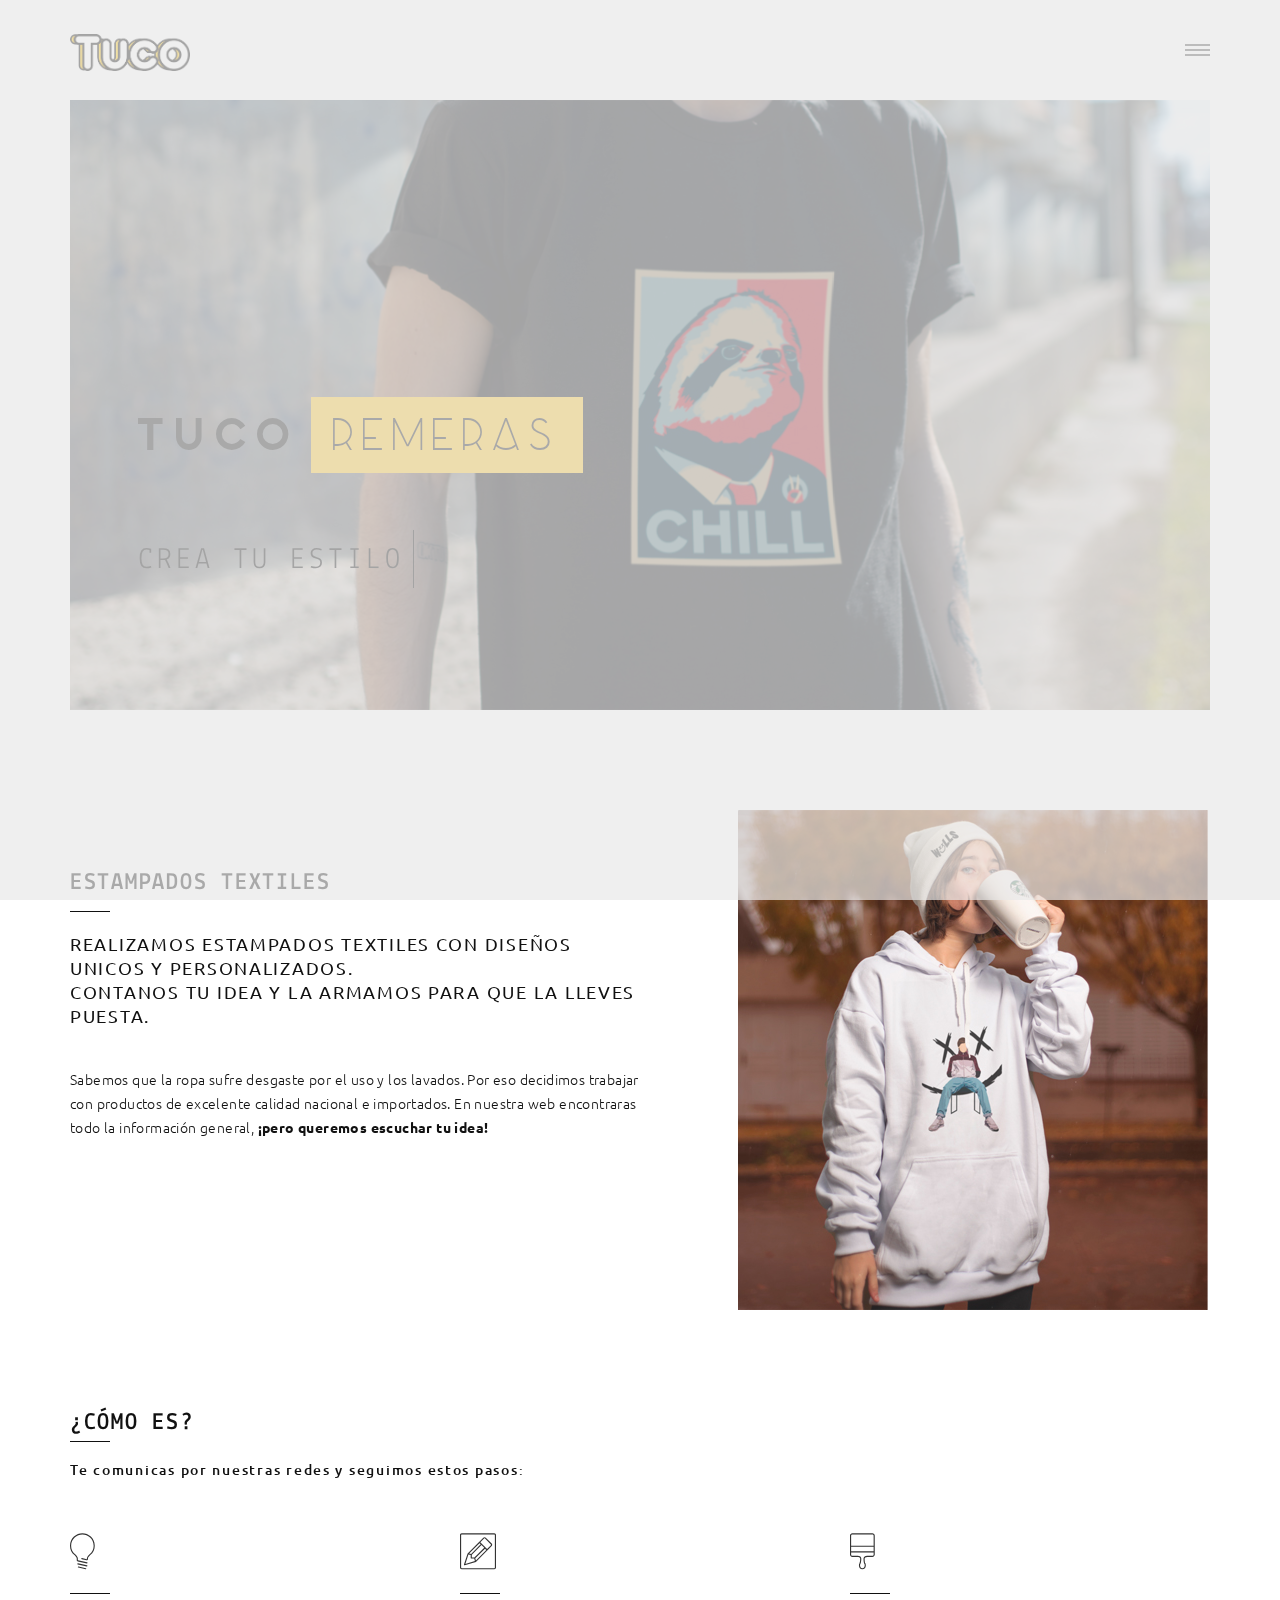
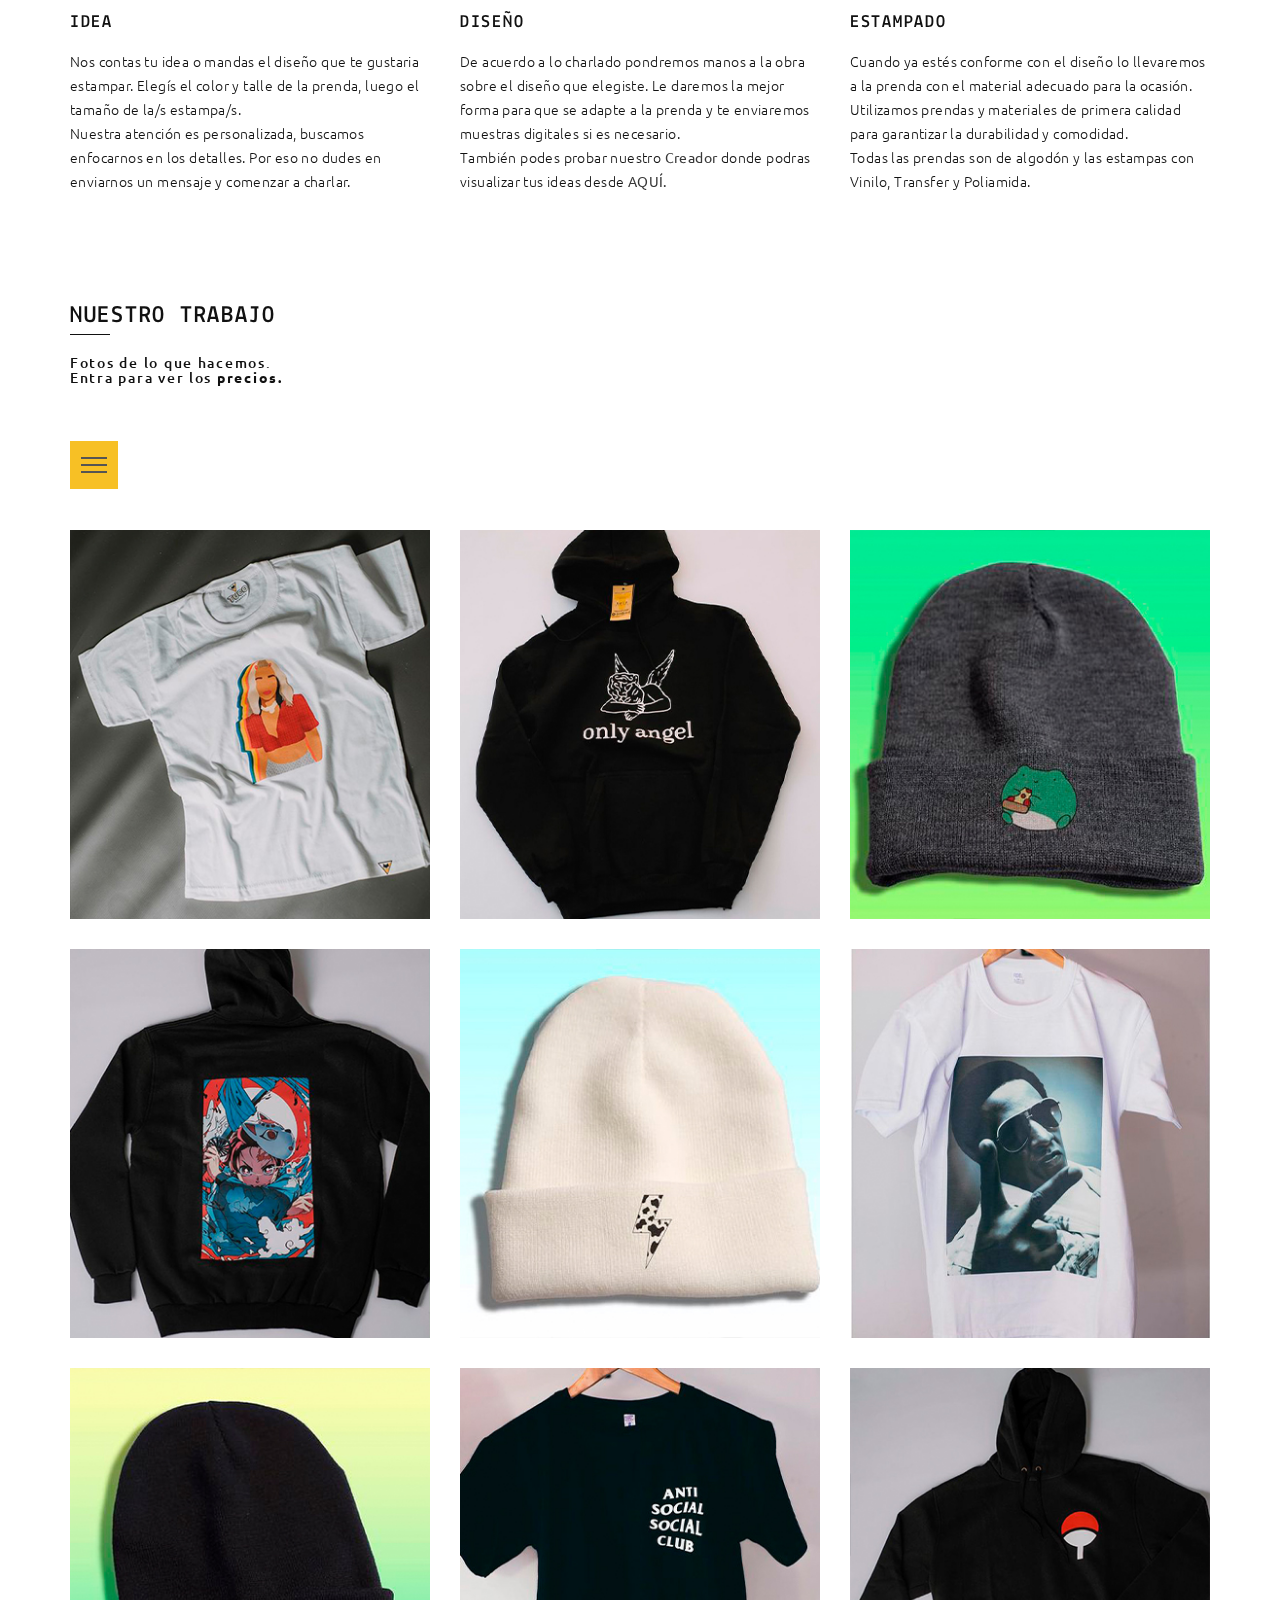
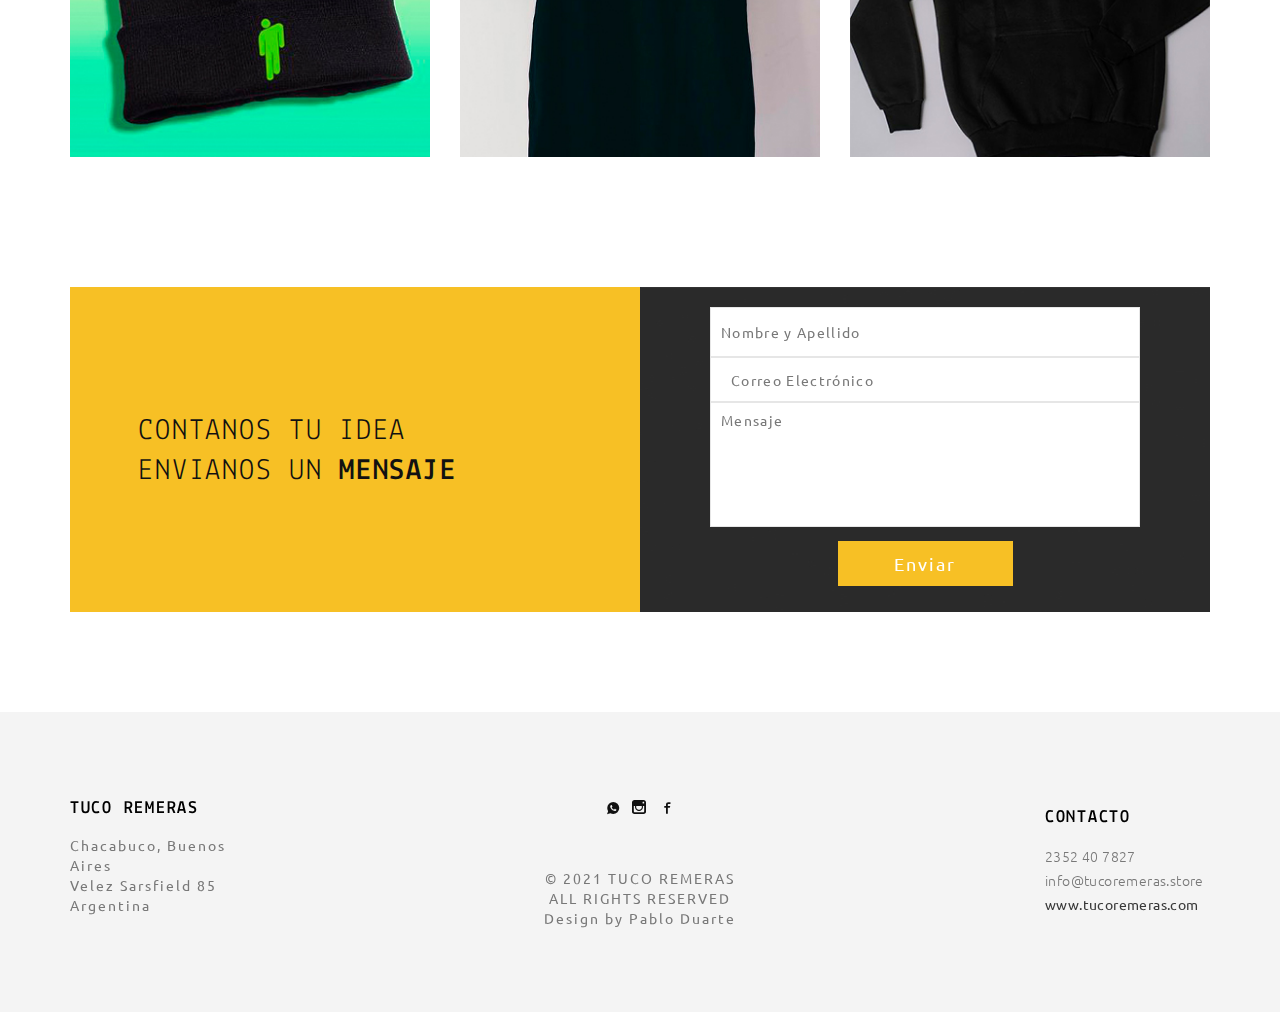
==== commit 836d32ee: "github" ====
--- a/index.html
+++ b/index.html
@@ -3,7 +3,7 @@
 
 <head>
     <meta charset="utf-8">
-    <title>OAK - HTML Theme</title>
+    <title>Tuco Remeras - Estampados textiles</title>
     <meta name="description" content="">
     <meta name="msapplication-tap-highlight" content="yes" />
     <meta name="viewport" content="width=device-width, user-scalable=no, initial-scale=1, minimum-scale=1.0, maximum-scale=1.0" />
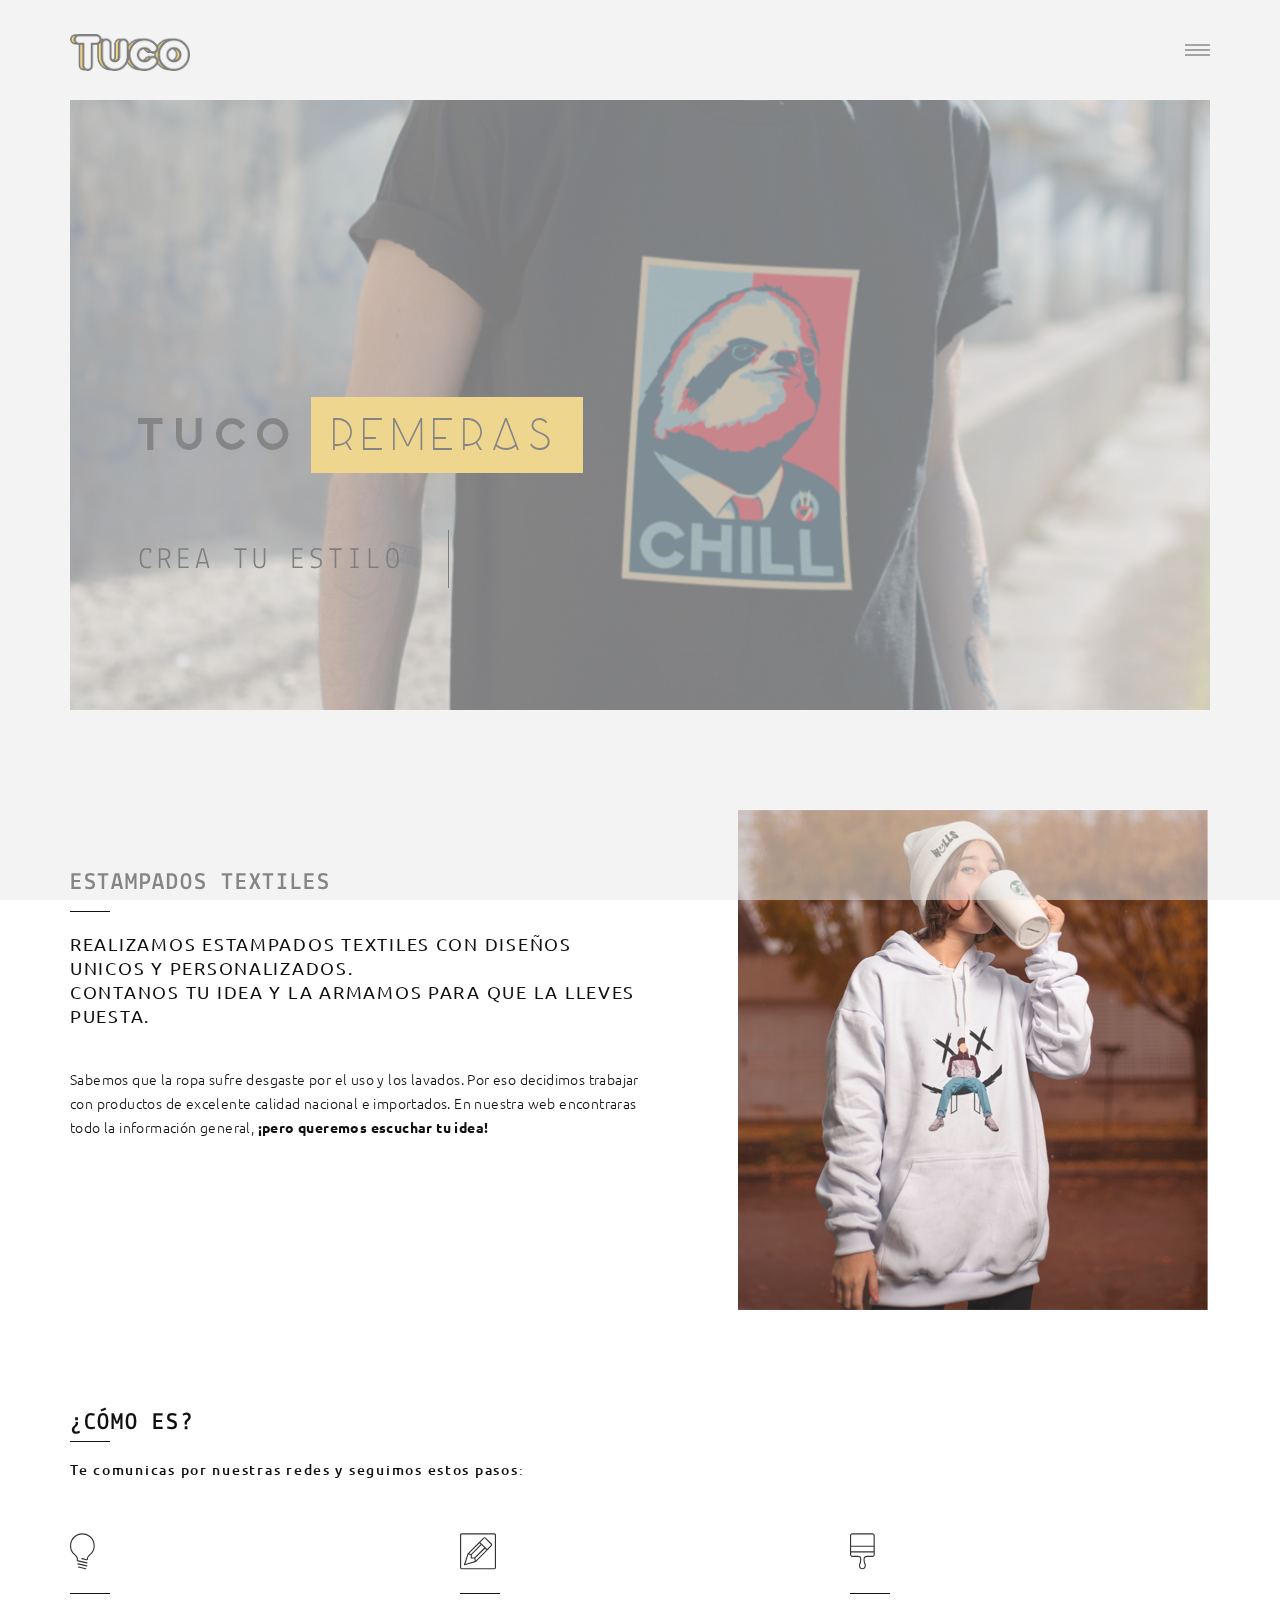
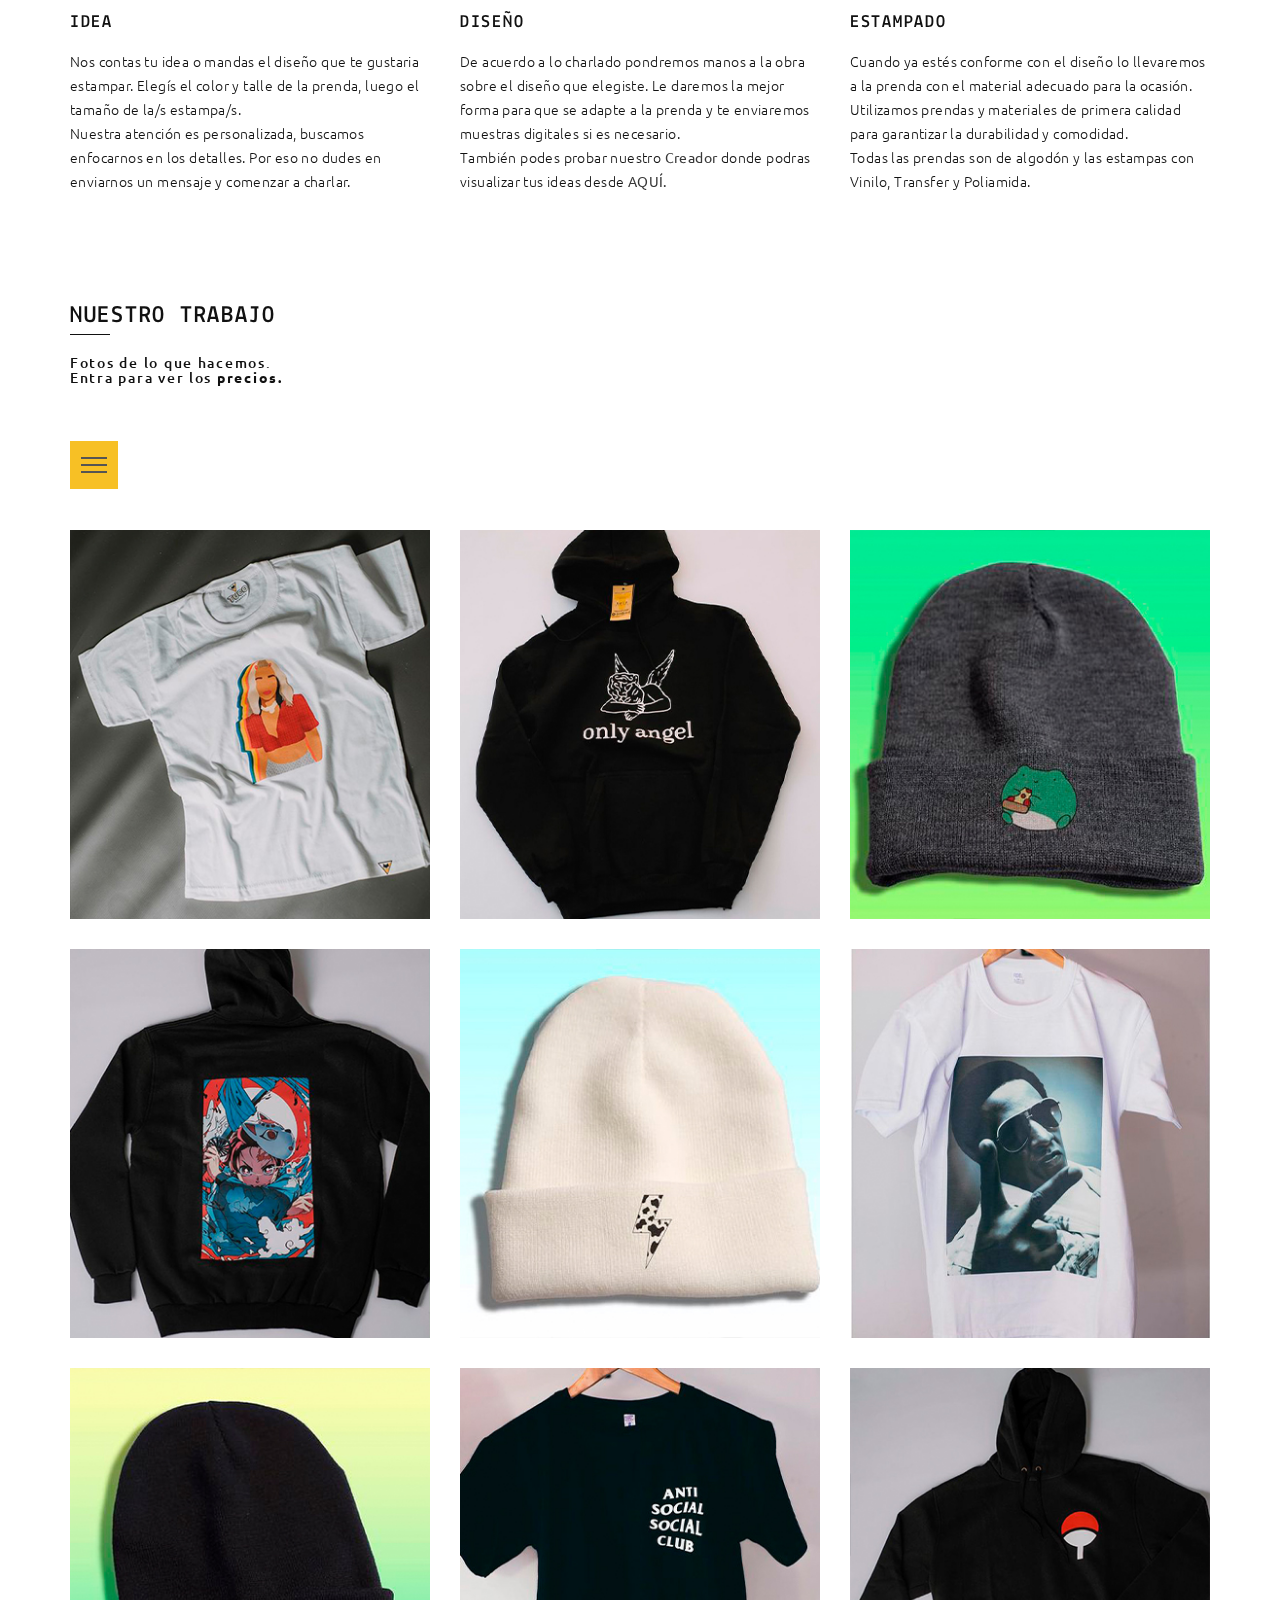
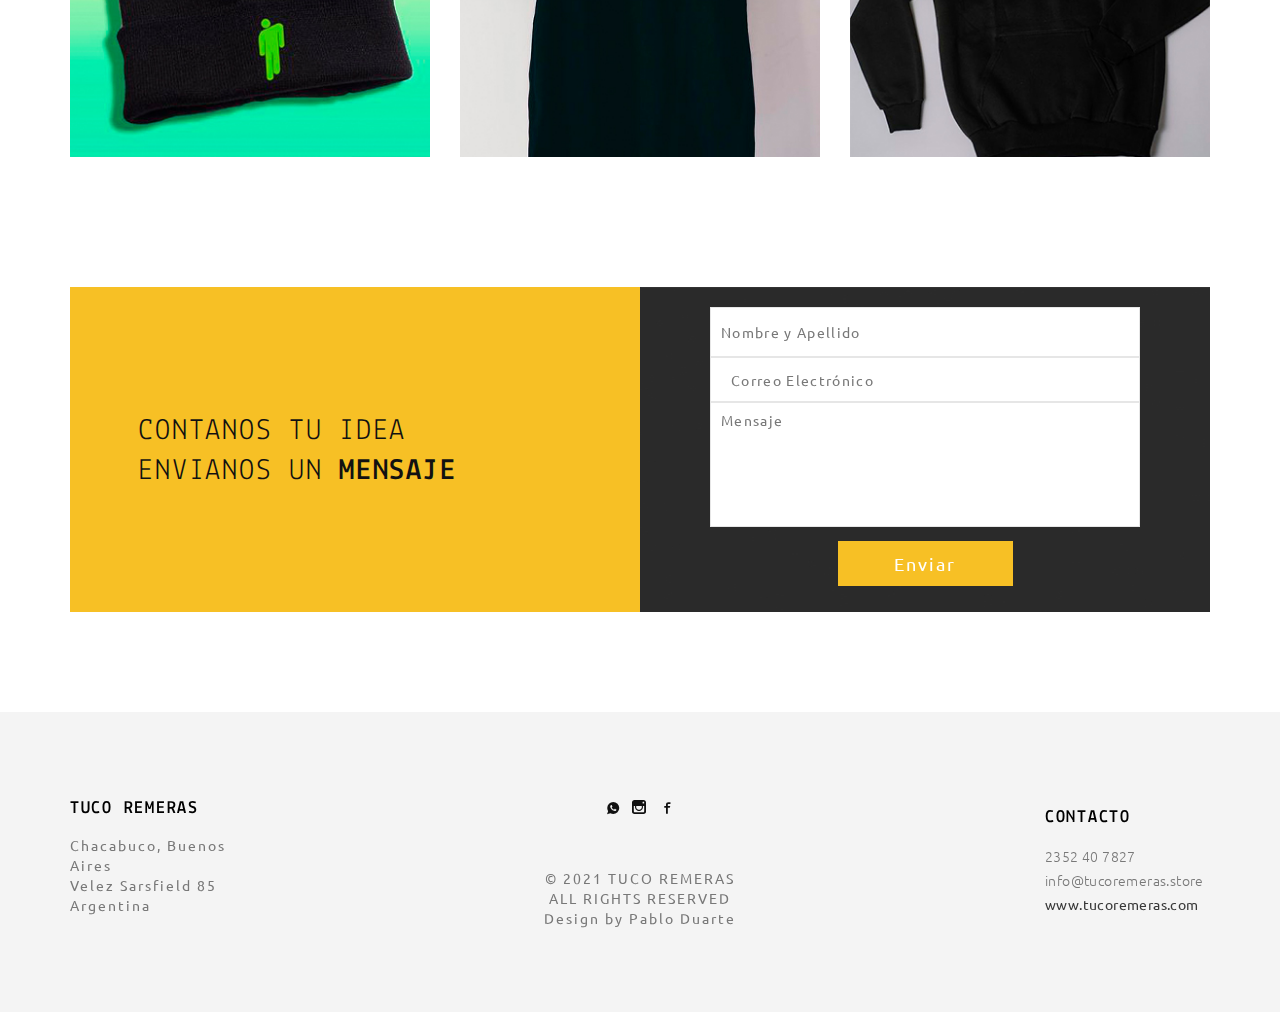
==== commit 07e7a165: "arregle scroll" ====
--- a/index.html
+++ b/index.html
@@ -49,7 +49,25 @@
     <link rel="icon" type="image/ico" href="favicon.ico">
 
     <!-- Modernizer & Respond js -->
-    <script src="js/vendor/modernizr-2.8.3-respond-1.4.2.min.js"></script>
+    <script defer src="js/vendor/modernizr-2.8.3-respond-1.4.2.min.js"></script>
+    <!--JS-->
+    <script defer src="js/vendor/jquery-1.11.2.min.js"></script>
+    <script defer data-pace-options='{ "ajax": false }' src="js/vendor/pace.min.js"></script>
+    <script defer src="js/vendor/bootstrap.min.js"></script>
+    <script defer src="js/vendor/classie.js"></script>
+    <script defer src="js/vendor/isotope.pkgd.min.js"></script>
+    <script defer src="js/vendor/jquery.velocity.min.js"></script>
+    <script defer src="js/vendor/jquery.kenburnsy.min.js"></script>
+    <script defer src="js/vendor/textslide.js"></script>
+    <script defer src="js/vendor/imagesloaded.pkgd.min.js"></script>
+    <script defer src="js/vendor/tabs.js"></script>
+    <script defer src="js/ef-slider.js"></script>    
+    <script defer src="js/vendor/owl.carousel.min.js"></script>
+    <script defer src="js/vendor/jquery.magnific-popup.min.js"></script>
+    <script defer src="js/vendor/jquery.social-buttons.min.js"></script>
+    <script defer src="js/vendor/wow.min.js"></script>
+    <script defer src="js/main.js"></script>
+    <script defer src="js/ajax.js"></script>
 </head>
 
 <body>
@@ -519,22 +537,6 @@
     </div>
     <a href="javascript:void(0)" class="scroll-top" id="scroll-top"><i class="pe-7s-angle-up"></i></a>
 
-    <script src="js/vendor/jquery-1.11.2.min.js"></script>
-    <script data-pace-options='{ "ajax": false }' src="js/vendor/pace.min.js"></script>
-    <script src="js/vendor/bootstrap.min.js"></script>
-    <script src="js/vendor/classie.js"></script>
-    <script src="js/vendor/isotope.pkgd.min.js"></script>
-    <script src="js/vendor/jquery.velocity.min.js"></script>
-    <script src="js/vendor/jquery.kenburnsy.min.js"></script>
-    <script src="js/vendor/textslide.js"></script>
-    <script src="js/vendor/imagesloaded.pkgd.min.js"></script>
-    <script src="js/vendor/tabs.js"></script>
-    <script src="js/ef-slider.js"></script>    
-    <script src="js/vendor/owl.carousel.min.js"></script>
-    <script src="js/vendor/jquery.magnific-popup.min.js"></script>
-    <script src="js/vendor/jquery.social-buttons.min.js"></script>
-    <script src="js/vendor/wow.min.js"></script>
-    <script src="js/main.js"></script>
-    <script src="js/ajax.js"></script>
+    
 </body>
 </html>--- a/css/main.css
+++ b/css/main.css
@@ -1,35 +1,3 @@
-/*
-    Name: OAK
-    Version: 1.1
-    Author: EliteFingers
-    Author URI: http://www.elitefingers.com
-*/
-
-/* =Table of Contents
---------------------------------------------------------------
-    /* =Common Styles
-    /* =Typography
-    /* =General
-    /* =Buttons
-    /* =Preloader
-    /* =Header
-    /* =Full Width Slider
-    /* =Architecure Slider 
-    /* =Menu right
-    /* =Home Content
-    /* =Architecture Content
-    /* =Portfolio General
-    /* =Single Project
-    /* =Blog
-    /* =Contact
-    /* =Page Not Found
-    /* =Footer
---------------------------------------------------------------
-
-
-/* =Common Styles
--------------------------------------------------------------- */
-
 @font-face {
     font-family: 'azedobold';
     src: url('../fonts/azedo-bold-webfont.eot');
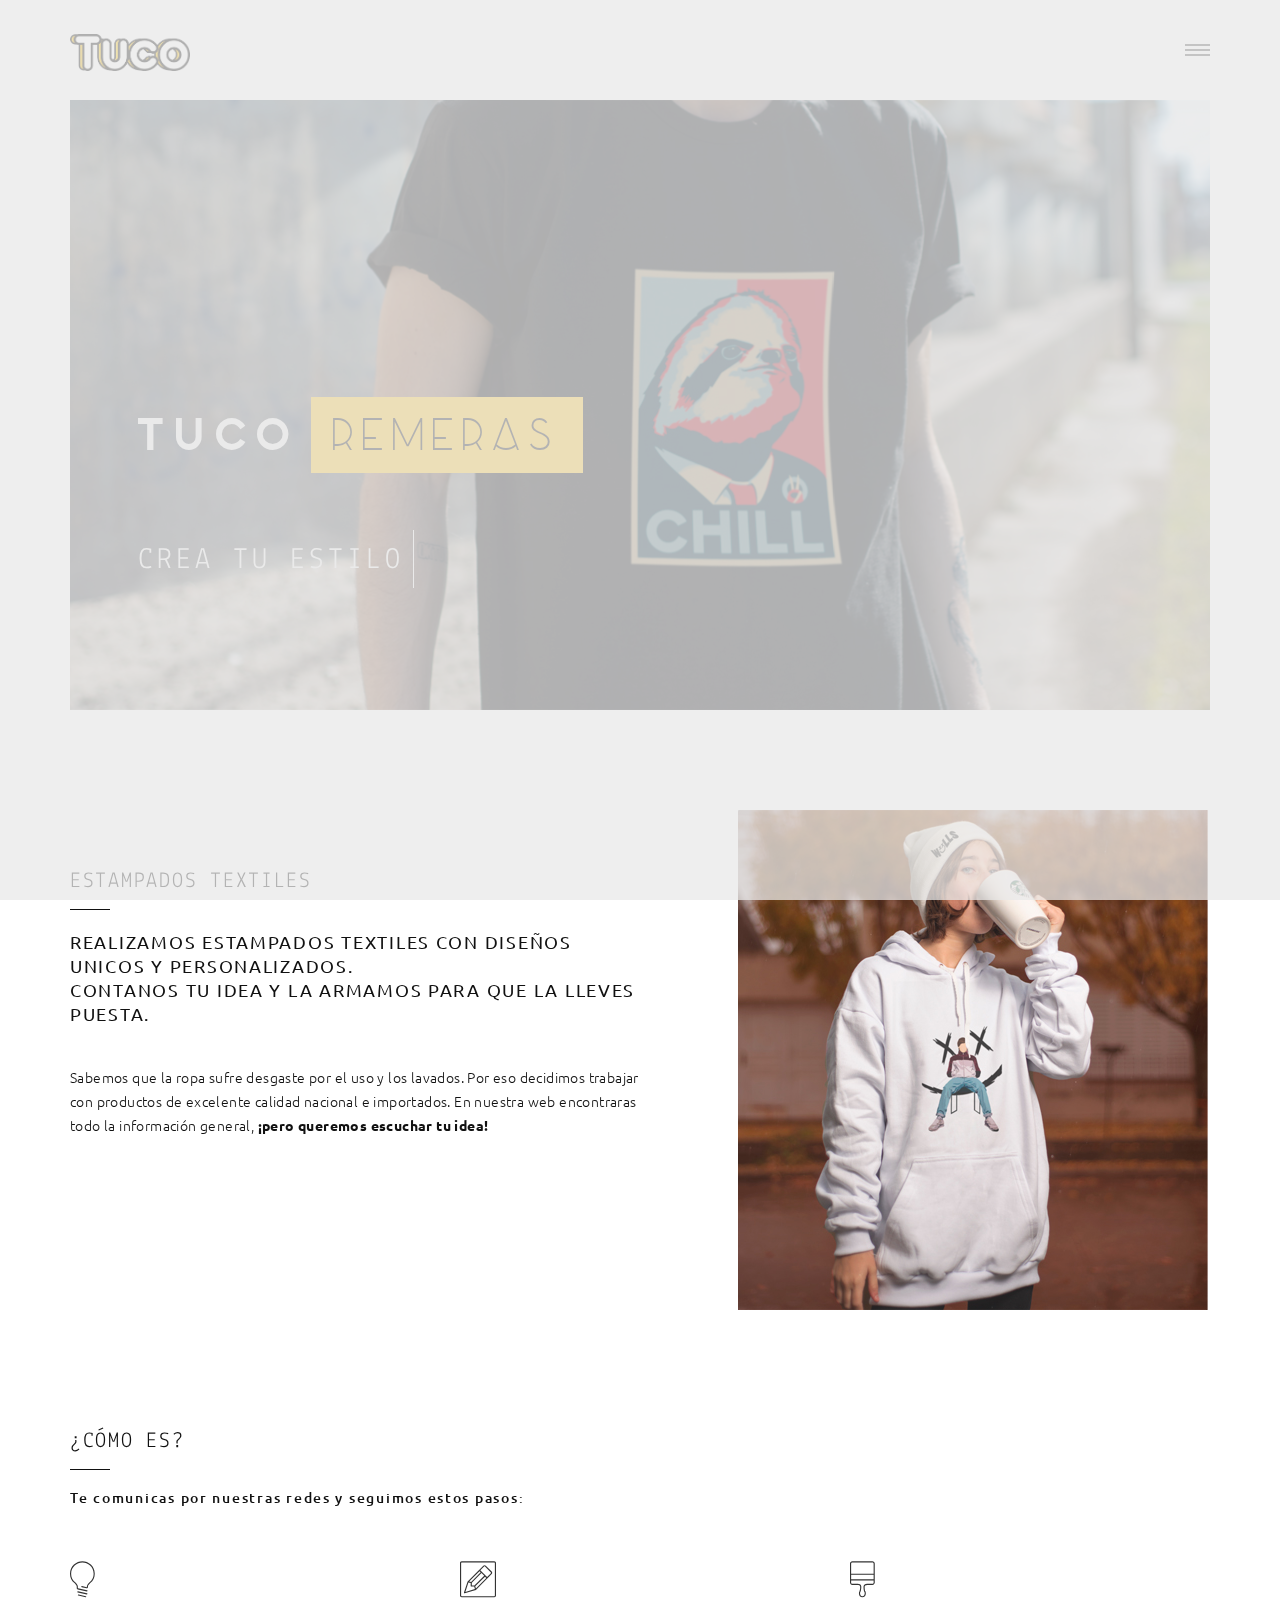
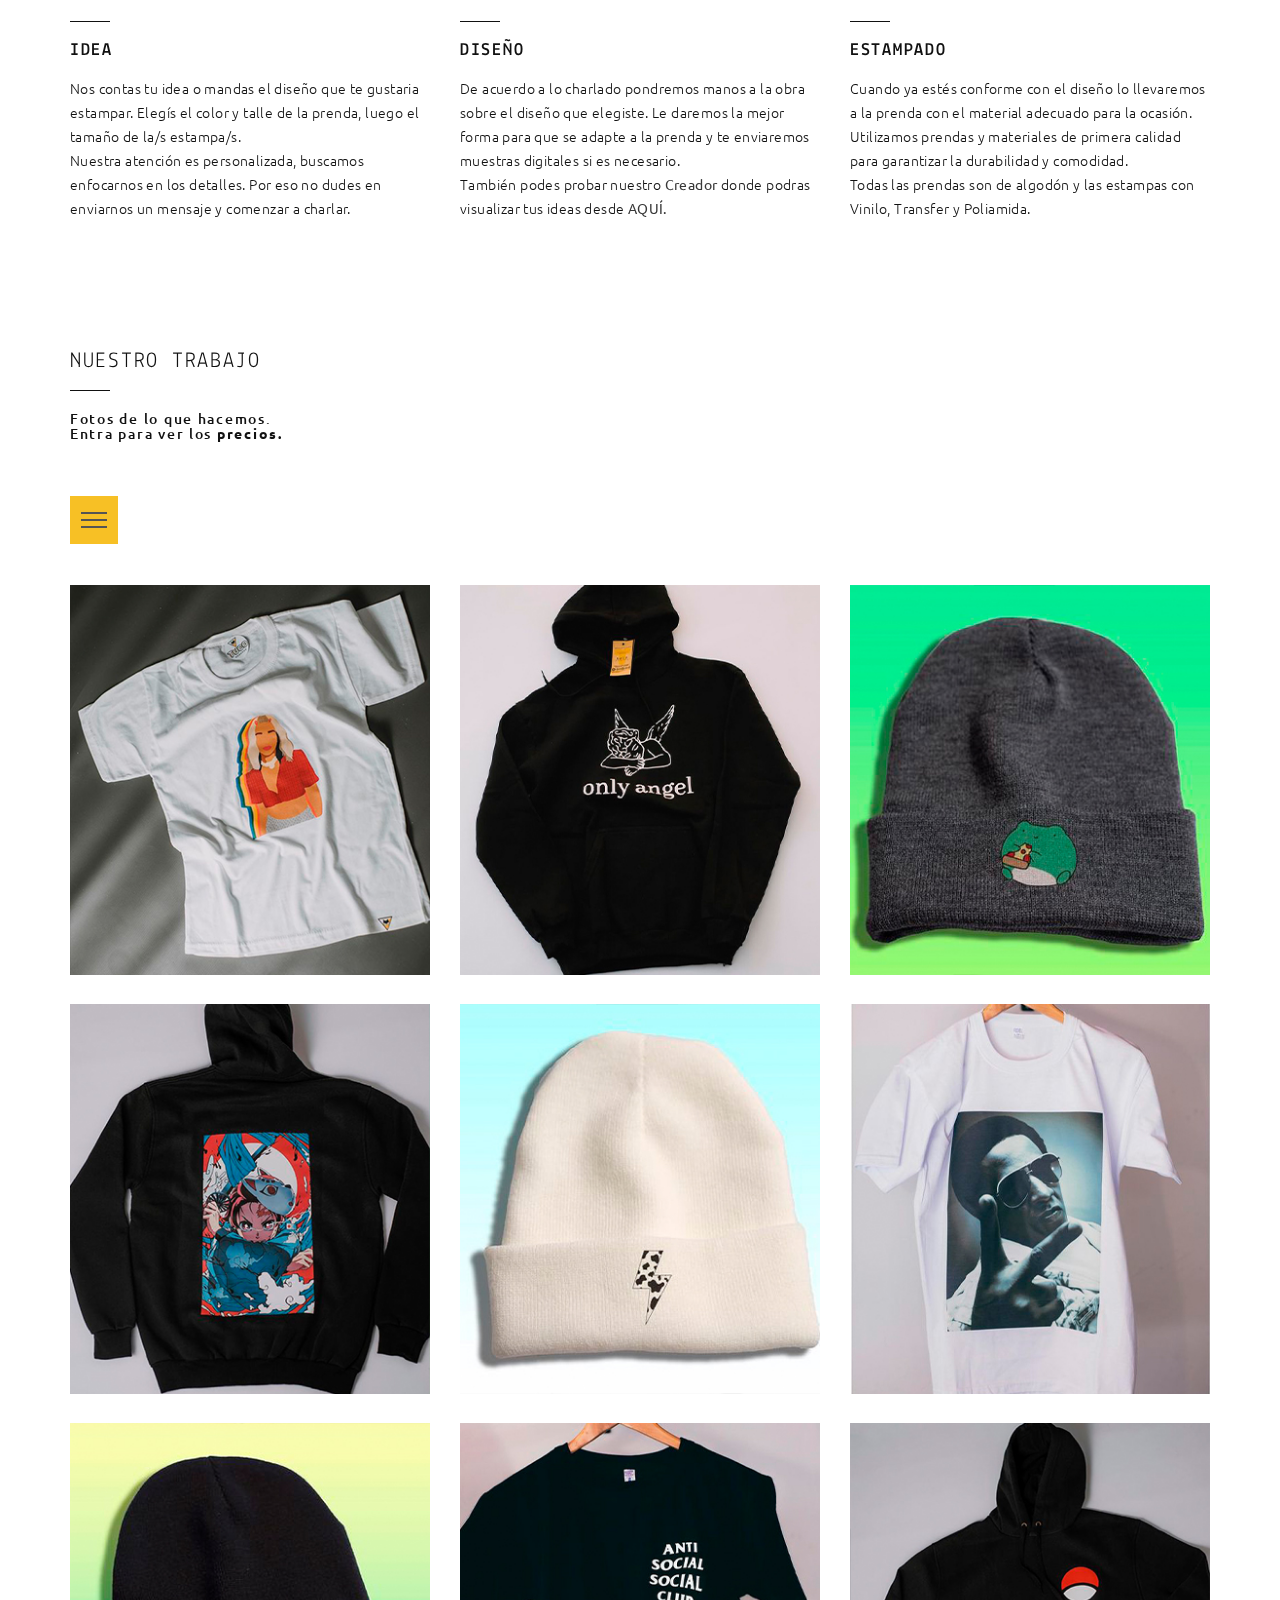
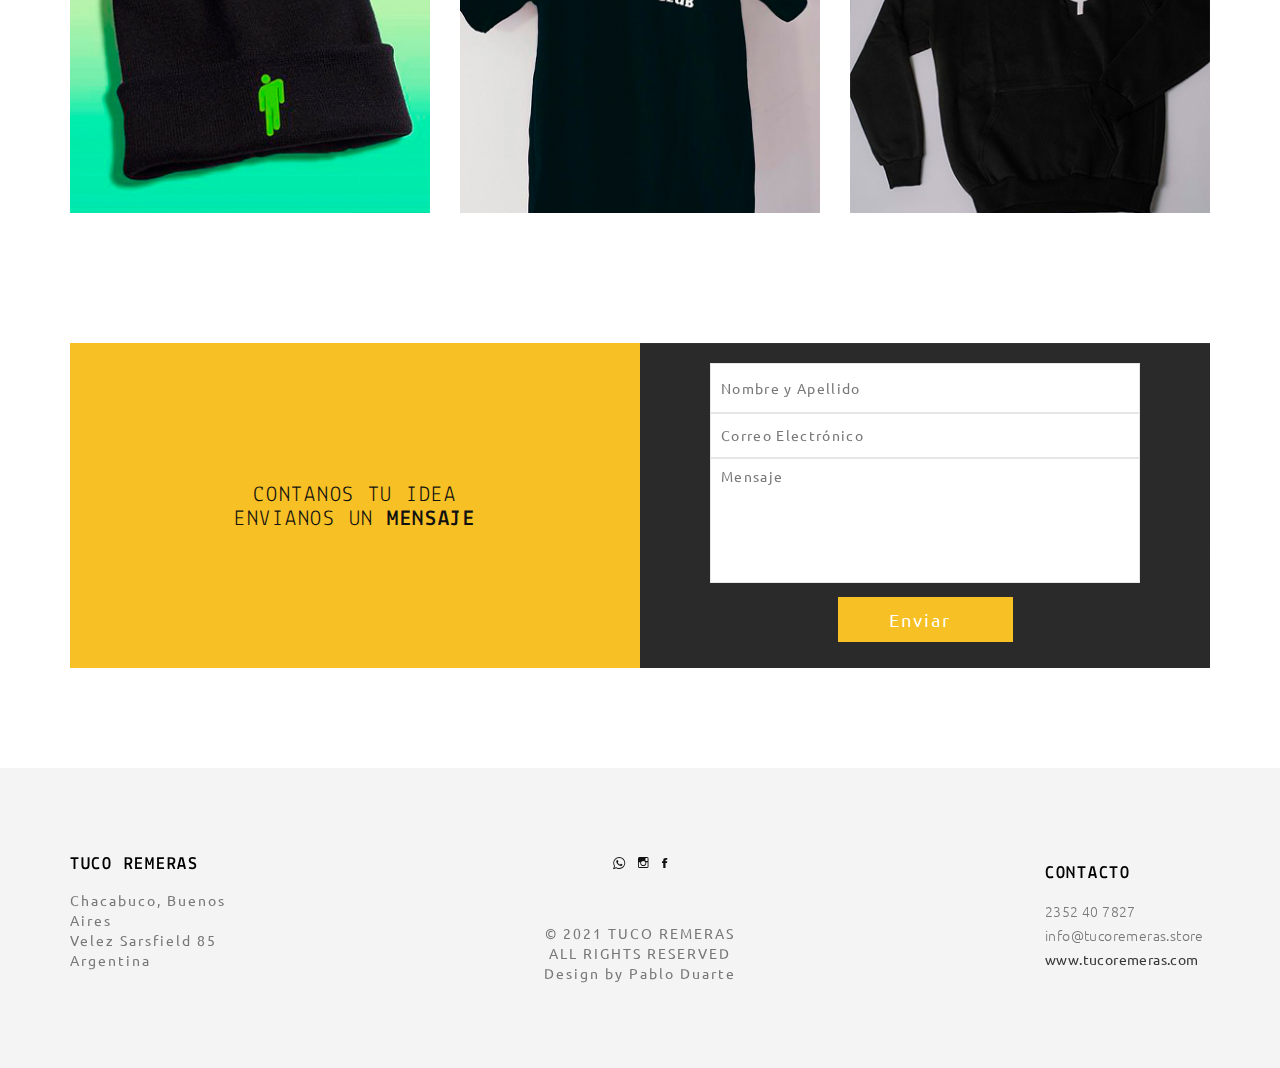
==== commit 8e40d23e: "nueva pagina Remeras" ====
--- a/index.html
+++ b/index.html
@@ -13,7 +13,7 @@
     <link href='http://fonts.googleapis.com/css?family=Lekton:400,700,400italic' rel='stylesheet' type='text/css'>
 
     <!--  Bootstrap 3-->
-    <link rel="stylesheet" href="css/bootstrap.min.css">
+    <link rel="stylesheet" href="css/bootstrap.css">
 
     <!-- OWL Carousel -->
     <link rel="stylesheet" href="css/owl.carousel.css">
@@ -92,10 +92,12 @@
                 <div class="menu-content">
                     <div class="navigation">
                         <span class="pe-7s-close close-menu" id="close-button"></span>
+                        <!--
                         <div class="search-wrap js-ui-search">
                             <input class="js-ui-text" type="text" placeholder="Search Here...">
                             <span class="eks js-ui-close"></span>
                         </div>
+                        -->
                     </div>
                     <nav class="menu">
                         <div class="menu-list">
@@ -112,7 +114,7 @@
                                 <li><a href="about.html">Nosotros</a></li>
                                 <li class="menu-item-has-children"><a href="#">Precios</a>
                                     <ul class="sub-menu">
-                                        <li><a href="portfolio-2column.html">-Remeras</a></li>
+                                        <li><a href="remeras.html">-Remeras</a></li>
                                         <li><a href="portfolio-3column.html">-Buzos</a></li>
                                         <li><a href="portfolio-masonry.html">-Combos</a></li>
                                         <li><a href="portfolio-dribbble.html">-Otros</a>
@@ -133,8 +135,8 @@
                     <div class="hidden-xs">
                         <div class="menu-social-media">
                             <ul>
-                                <li><a href="https://api.whatsapp.com/send?phone=542352407827&text=Hola!%20Quiero%20hacer%20un%20pedido..." target="_blank"><i class="ion-social-whatsapp"></i></a></li>  
-                                <li><a href="https://www.instagram.com/tucoremeras/" target="_blank"><i class="iconmoon-instagram"></i></a></li>  
+                                <li><a href="https://api.whatsapp.com/send?phone=542352407827&text=Hola!%20Quiero%20hacer%20un%20pedido..." target="_blank"><i class="ion-social-whatsapp-outline"></i></a></li>  
+                                <li><a href="https://www.instagram.com/tucoremeras/" target="_blank"><i class="ion-social-instagram-outline"></i></a></li>  
                                 <li><a href="https://www.facebook.com/TucoRemeras/" target="_blank"><i class="iconmoon-facebook"></i></a></li>   
                                <!-- <li><a href="#"><i class="iconmoon-twitter"></i></a></li>
                                <li><a href="#"><i class="iconmoon-dribbble3"></i></a></li>
@@ -176,7 +178,7 @@
             <div id="slider-ef" class="slider-images-wrapper">
                 <img class="img-responsive" src="img/slider/image_1.jpg" alt="">
                 <img class="img-responsive" src="img/slider/image_2.jpg" alt="">
-                <img class="img-responsive" src="img/slider/image_3.jpg" alt="">
+                <img class="img-responsive" src="img/slider/image_4.jpg" alt="">
             </div>
         </div>
     </div>
@@ -185,7 +187,7 @@
             <div class="col-md-6 wow fadeInUp" data-wow-duration="0.6s" data-wow-delay="0.5s">
                 <div class="row">
                     <article>
-                        <h1>ESTAMPADOS TEXTILES</h1>
+                        <h2>ESTAMPADOS TEXTILES</h2>
                         <hr>
                         <h4>REALIZAMOS ESTAMPADOS TEXTILES CON DISEÑOS UNICOS Y PERSONALIZADOS. 
                             <br> CONTANOS TU IDEA Y LA ARMAMOS PARA QUE LA LLEVES PUESTA.</h4>
@@ -208,7 +210,7 @@
     </div>
     <div class="container margin-top">
         <div class="main-title">
-            <h1>¿CÓMO ES?</h1>
+            <h2>¿CÓMO ES?</h2>
             <hr>
             <h6>Te comunicas por nuestras redes y seguimos estos pasos:</h6>
         </div>
@@ -254,7 +256,7 @@
     </div>
     <div class="container margin-top">
         <div class="main-title">
-            <h1>NUESTRO TRABAJO</h1>
+            <h2>NUESTRO TRABAJO</h2>
             <hr>
             <h6>Fotos de lo que hacemos. <br> Entra para ver los <b>precios.</b></h6>
         </div>
@@ -282,7 +284,7 @@
                             <div class="overlay-thumb">
                                 <a href="javascript:void(0)" class="like-product">
                                     <i class="ion-ios-heart-outline"></i>
-                                    <span class="like-product">Liked</span>
+                                    <span class="like-product">Miau</span>
                                     <span class="output">250</span>
                                 </a>
                                 <div class="details">
@@ -301,12 +303,12 @@
                             <div class="overlay-thumb">
                                 <a href="javascript:void(0)" class="like-product">
                                     <i class="ion-ios-heart-outline"></i>
-                                    <span class="like-product">Liked</span>
+                                    <span class="like-product">Miau</span>
                                     <span class="output">60</span>
                                 </a>
                                 <div class="details">
-                                    <span class="title">WATCH-J</span>
-                                    <span class="info">NEW TREND FASHION</span>
+                                    <span class="title">HOODIE</span>
+                                    <span class="info">FRISA INVISIBLE & ESTAMPA MEDIANA</span>
                                 </div>
                                 <span class="btnBefore"></span>
                                 <span class="btnAfter"></span>
@@ -320,12 +322,12 @@
                             <div class="overlay-thumb">
                                 <a href="javascript:void(0)" class="like-product">
                                     <i class="ion-ios-heart-outline"></i>
-                                    <span class="like-product">Liked</span>
+                                    <span class="like-product">Miau</span>
                                     <span class="output">1060</span>
                                 </a>
                                 <div class="details">
-                                    <span class="title">STYLE FASHION</span>
-                                    <span class="info">NEW BAG & STYLE FASHION</span>
+                                    <span class="title">BEANIE</span>
+                                    <span class="info">LANA DOBLE & ESTAMPA</span>
                                 </div>
                                 <span class="btnBefore"></span>
                                 <span class="btnAfter"></span>
@@ -339,12 +341,12 @@
                             <div class="overlay-thumb">
                                 <a href="javascript:void(0)" class="like-product">
                                     <i class="ion-ios-heart-outline"></i>
-                                    <span class="like-product">Liked</span>
+                                    <span class="like-product">Miau</span>
                                     <span class="output">900</span>
                                 </a>
                                 <div class="details">
-                                    <span class="title">STYLE FASHION</span>
-                                    <span class="info">NEW BAG & STYLE FASHION</span>
+                                    <span class="title">HOODIE</span>
+                                    <span class="info">FRISA INVISIBLE & ESTAMPA GRANDE</span>
                                 </div>
                                 <span class="btnBefore"></span>
                                 <span class="btnAfter"></span>
@@ -358,12 +360,12 @@
                             <div class="overlay-thumb">
                                 <a href="javascript:void(0)" class="like-product">
                                     <i class="ion-ios-heart-outline"></i>
-                                    <span class="like-product">Liked</span>
+                                    <span class="like-product">Miau</span>
                                     <span class="output">979</span>
                                 </a>
                                 <div class="details">
-                                    <span class="title">STYLE FASHION</span>
-                                    <span class="info">NEW BAG & STYLE FASHION</span>
+                                    <span class="title">BEANIE</span>
+                                    <span class="info">LANA DOBLE & ESTAMPA</span>
                                 </div>
                                 <span class="btnBefore"></span>
                                 <span class="btnAfter"></span>
@@ -377,12 +379,12 @@
                             <div class="overlay-thumb">
                                 <a href="javascript:void(0)" class="like-product">
                                     <i class="ion-ios-heart-outline"></i>
-                                    <span class="like-product">Liked</span>
+                                    <span class="like-product">Miau</span>
                                     <span class="output">1024</span>
                                 </a>
                                 <div class="details">
-                                    <span class="title">STYLE FASHION</span>
-                                    <span class="info">NEW BAG & STYLE FASHION</span>
+                                    <span class="title">REMERA</span>
+                                    <span class="info">100% ALGODÓN & ESTAMPA GRANDE</span>
                                 </div>
                                 <span class="btnBefore"></span>
                                 <span class="btnAfter"></span>
@@ -396,12 +398,12 @@
                             <div class="overlay-thumb">
                                 <a href="javascript:void(0)" class="like-product">
                                     <i class="ion-ios-heart-outline"></i>
-                                    <span class="like-product">Liked</span>
+                                    <span class="like-product">Miau</span>
                                     <span class="output">2048</span>
                                 </a>
                                 <div class="details">
-                                    <span class="title">STYLE FASHION</span>
-                                    <span class="info">NEW BAG & STYLE FASHION</span>
+                                    <span class="title">BEANIE</span>
+                                    <span class="info">LANA DOBLE & ESTAMPA</span>
                                 </div>
                                 <span class="btnBefore"></span>
                                 <span class="btnAfter"></span>
@@ -415,12 +417,12 @@
                             <div class="overlay-thumb">
                                 <a href="javascript:void(0)" class="like-product">
                                     <i class="ion-ios-heart-outline"></i>
-                                    <span class="like-product">Liked</span>
+                                    <span class="like-product">Miau</span>
                                     <span class="output">256</span>
                                 </a>
                                 <div class="details">
-                                    <span class="title">STYLE FASHION</span>
-                                    <span class="info">NEW BAG & STYLE FASHION</span>
+                                    <span class="title">REMERA</span>
+                                    <span class="info">100% ALGODÓN & ESTAMPA LOGO</span>
                                 </div>
                                 <span class="btnBefore"></span>
                                 <span class="btnAfter"></span>
@@ -434,12 +436,12 @@
                             <div class="overlay-thumb">
                                 <a href="javascript:void(0)" class="like-product">
                                     <i class="ion-ios-heart-outline"></i>
-                                    <span class="like-product">Liked</span>
+                                    <span class="like-product">Miau</span>
                                     <span class="output">256</span>
                                 </a>
                                 <div class="details">
-                                    <span class="title">STYLE FASHION</span>
-                                    <span class="info">NEW BAG & STYLE FASHION</span>
+                                    <span class="title">HOODIE</span>
+                                    <span class="info">FRISA INVISIBLE & ESTAMPA MEDIANA</span>
                                 </div>
                                 <span class="btnBefore"></span>
                                 <span class="btnAfter"></span>
@@ -461,7 +463,7 @@
                 <div class="row">
                     <div class="newsletter-left">
                         <div class="newsletter-left-inner">
-                            <h1>CONTANOS TU IDEA <br> ENVIANOS UN <b>MENSAJE</b></h1>
+                            <h2>CONTANOS TU IDEA <br> ENVIANOS UN <b>MENSAJE</b></h2>
                         </div>
                     </div>
                 </div>
@@ -518,9 +520,9 @@
                         <div class="footer-inner">
                             <div class="footer-content">
                             <ul class="social-media">
-                                <li><a href="https://api.whatsapp.com/send?phone=542352407827&text=Hola!%20Quiero%20hacer%20un%20pedido..." target="_blank"><i class="ion-social-whatsapp"></i></a></li>  
-                                <li><a href="https://www.instagram.com/tucoremeras/" target="_blank"><i class="iconmoon-instagram"></i></a></li>  
-                                <li><a href="https://www.facebook.com/TucoRemeras/" target="_blank"><i class="iconmoon-facebook"></i></a></li>
+                                <li><a href="https://api.whatsapp.com/send?phone=542352407827&text=Hola!%20Quiero%20hacer%20un%20pedido..." target="_blank"><i class="ion-social-whatsapp-outline"></i></a></li>  
+                                <li><a href="https://www.instagram.com/tucoremeras/" target="_blank"><i class="ion-social-instagram-outline"></i></a></li>  
+                                <li><a href="https://www.facebook.com/TucoRemeras/" target="_blank"><i class="ion-social-facebook"></i></a></li>
                                 <!-- <li><a href="#"><i class="iconmoon-facebook"></i></a></li>
                                 <li><a href="#"><i class="iconmoon-twitter"></i></a></li>
                                 <li><a href="#"><i class="iconmoon-flickr2"></i></a></li>
--- a/css/main.css
+++ b/css/main.css
@@ -462,6 +462,7 @@
     font-family: 'azedobold';
     font-size: 60px;
     letter-spacing: 8px;
+    color: #eee;
 }
 .slider-description-inner h1 span {
     font-family: 'azedolight';
@@ -470,6 +471,7 @@
     font-weight: 100;
     margin-left: 10px;
     line-height: 80px;
+    color: rgb(17, 17, 17);
 }
 .cd-intro {
     float: left;
@@ -478,7 +480,7 @@
 .cd-headline {
     font-size: 30px;
     margin-top: 40px;
-    color: #000;
+    color: #eee;
     font-weight: 100;
     letter-spacing: 3pt;
 }
@@ -520,7 +522,7 @@
     right: 0;
     width: 1px;
     height: 100%;
-    background-color: #000;
+    background-color: #eee;
 }
 .cd-headline.clip b {
     font-family: 'Lekton', sans-serif;
@@ -1487,7 +1489,7 @@
     border: 0;
     border: 1px solid #e6e6e6;
     outline: 0;
-    padding-left: 20px;
+    padding-left: 10px;
     padding-right: 20px;
 }
 .newsletter-right-inner input:focus {
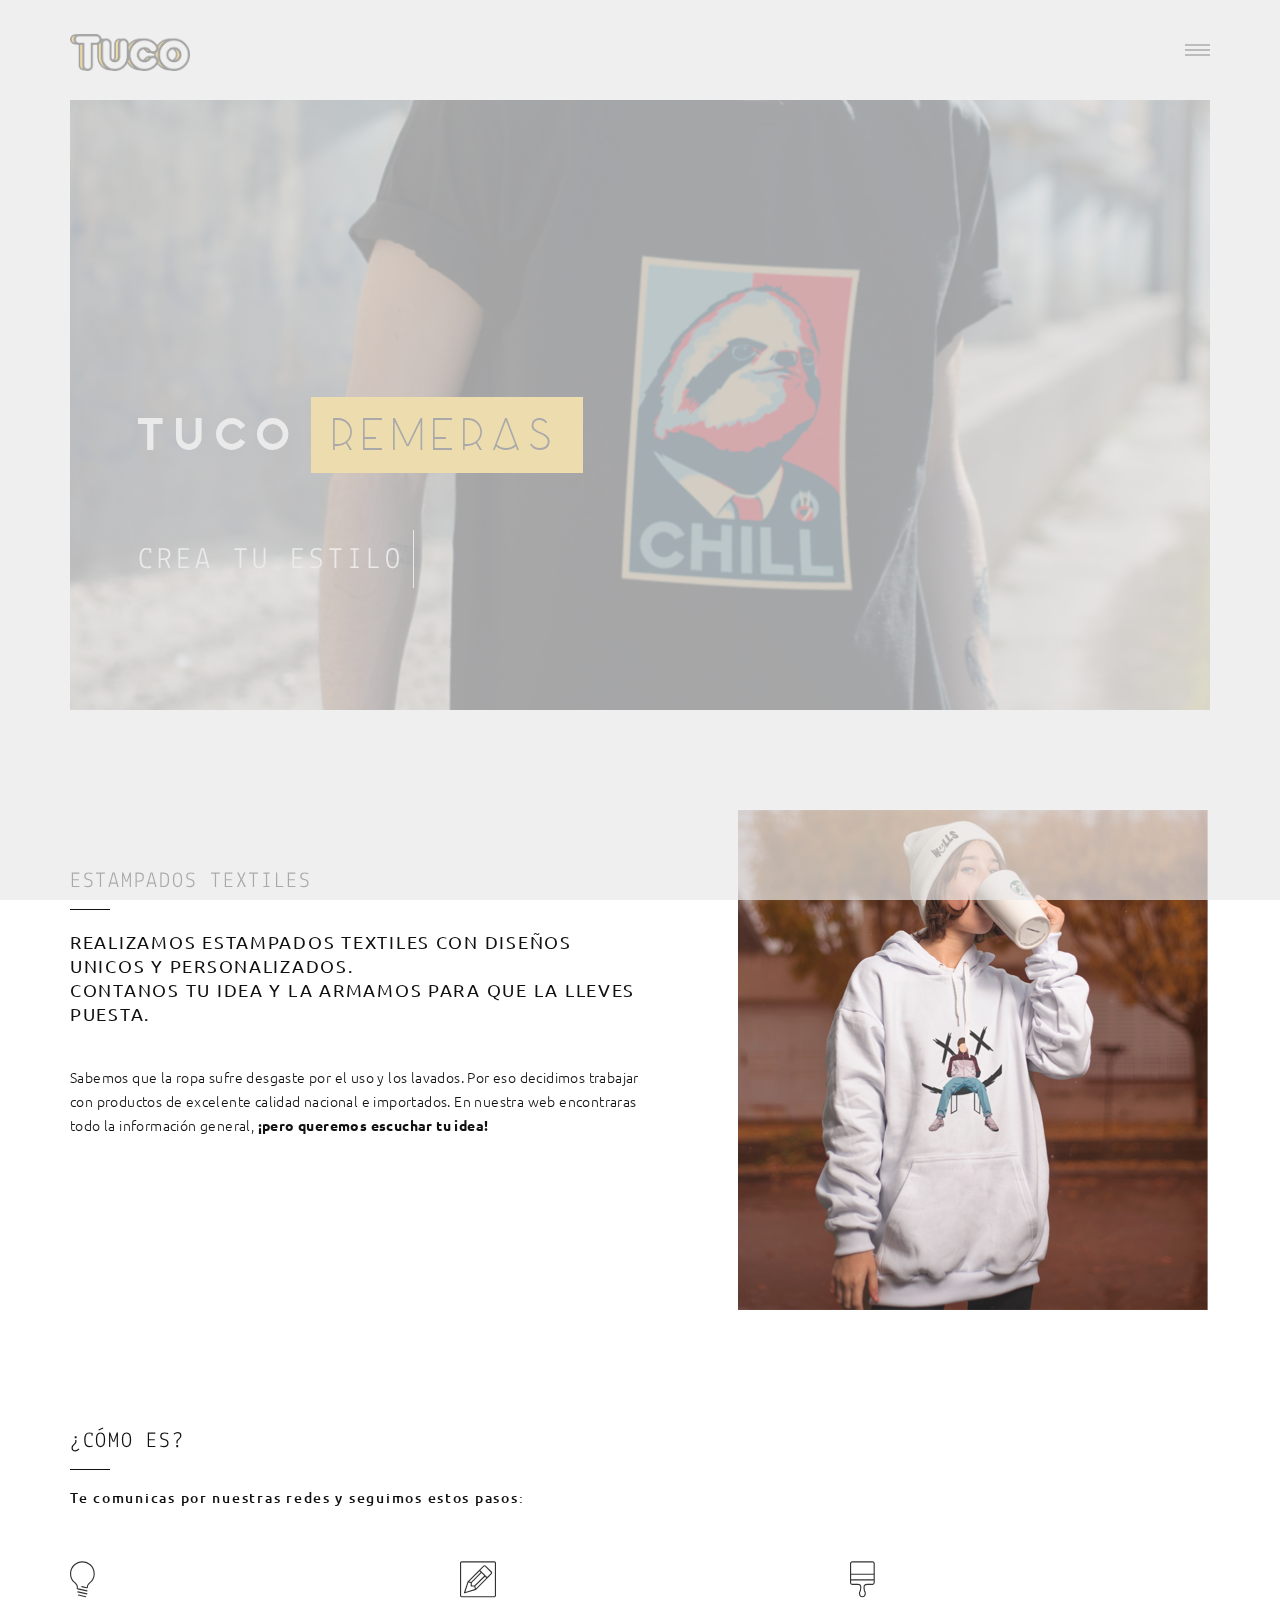
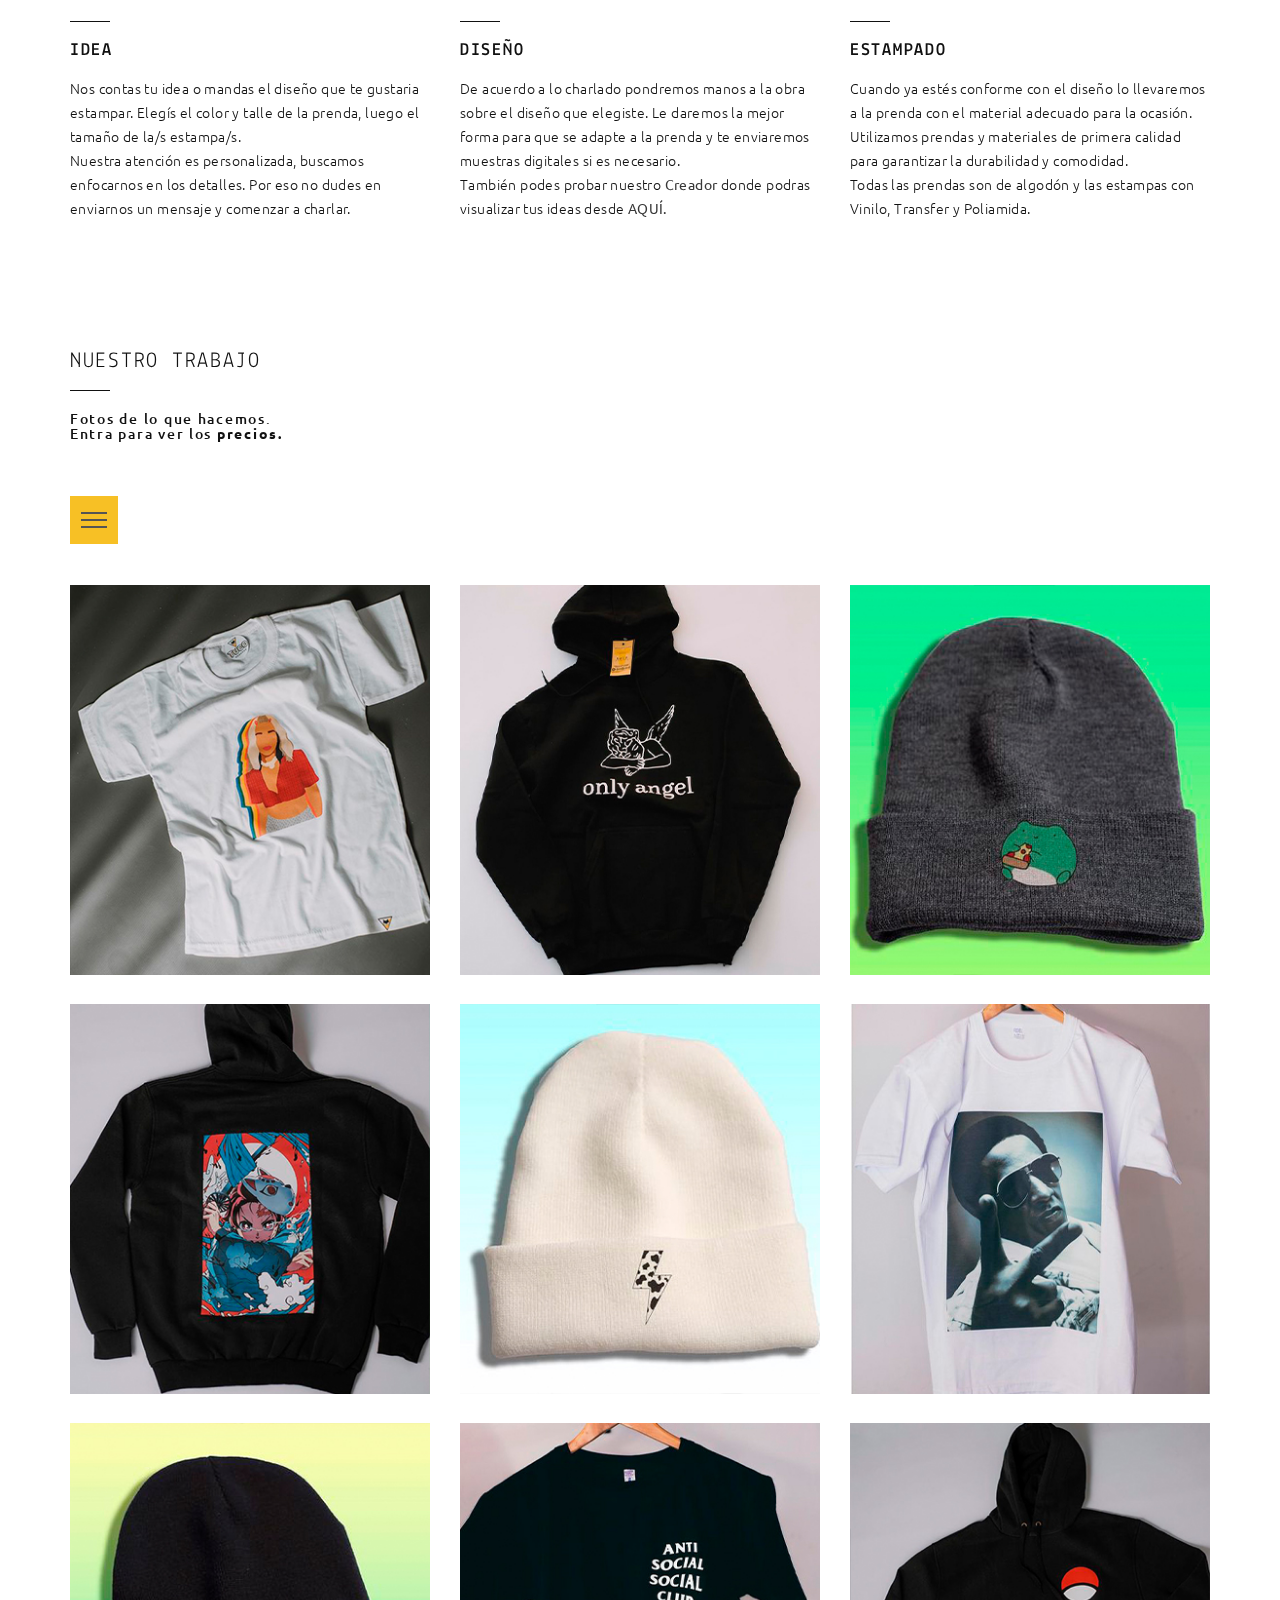
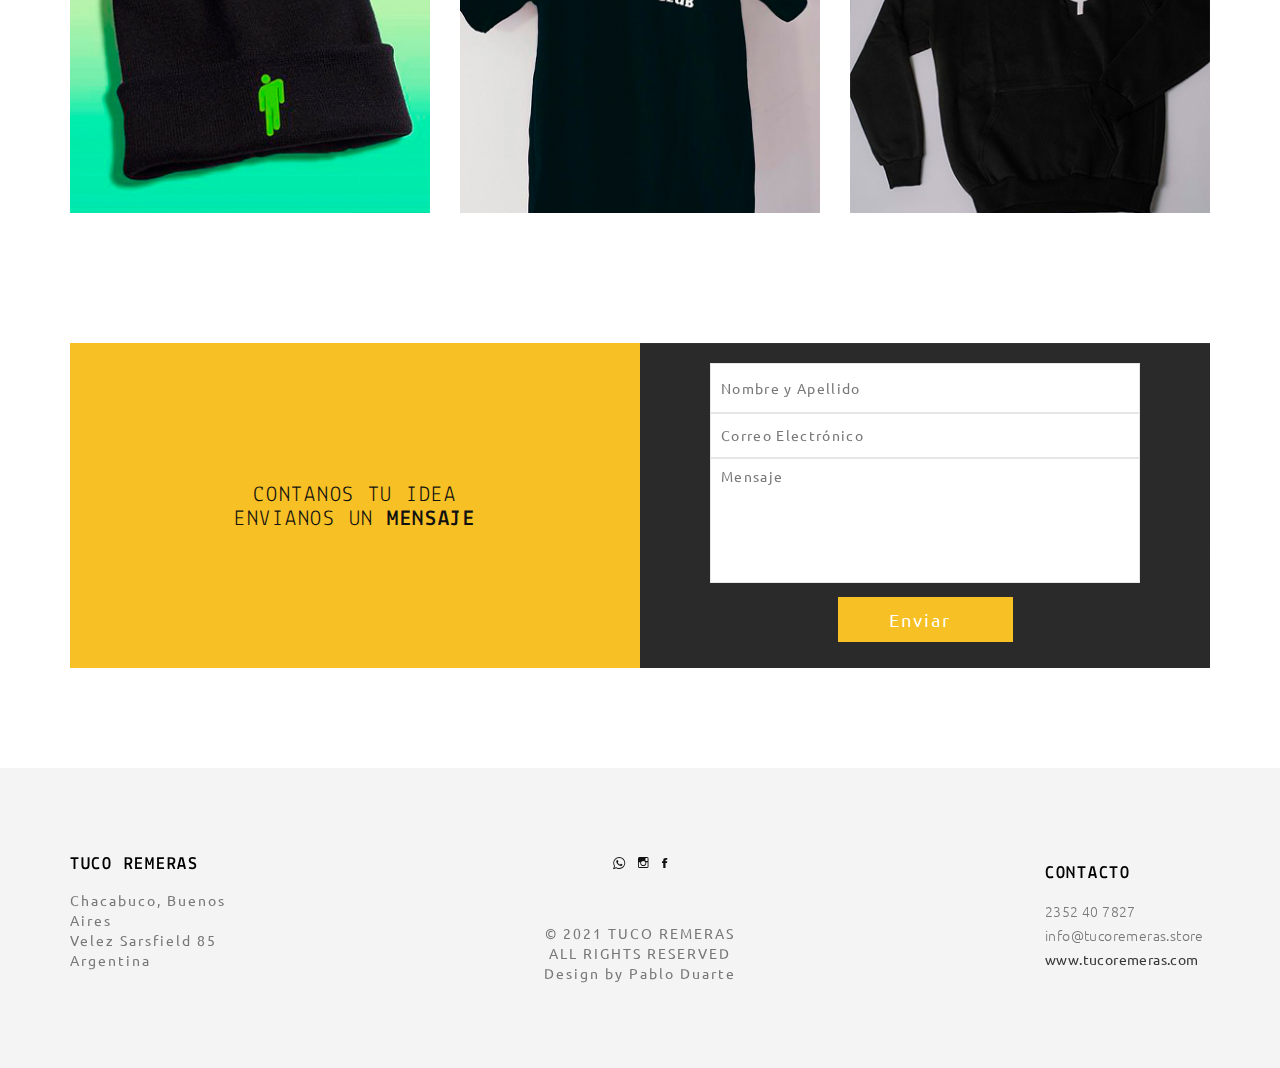
==== commit c919d268: "footer en remeras y a arreglados" ====
--- a/index.html
+++ b/index.html
@@ -293,7 +293,7 @@
                                 </div>
                                 <span class="btnBefore"></span>
                                 <span class="btnAfter"></span>
-                                <a class="main-portfolio-link" href="single-project.html"></a>
+                                <a class="main-portfolio-link" href="remeras.html"></a>
                             </div>
                         </div>
                     </div>
@@ -388,7 +388,7 @@
                                 </div>
                                 <span class="btnBefore"></span>
                                 <span class="btnAfter"></span>
-                                <a class="main-portfolio-link" href="single-project.html"></a>
+                                <a class="main-portfolio-link" href="remeras.html"></a>
                             </div>
                         </div>
                     </div>
@@ -426,7 +426,7 @@
                                 </div>
                                 <span class="btnBefore"></span>
                                 <span class="btnAfter"></span>
-                                <a class="main-portfolio-link" href="single-project.html"></a>
+                                <a class="main-portfolio-link" href="remeras.html"></a>
                             </div>
                         </div>
                     </div>
@@ -491,6 +491,7 @@
             </div>
         </div>
     </div>
+
     <div class="footer margin-top">
         <div class="container">
             <div class="row">
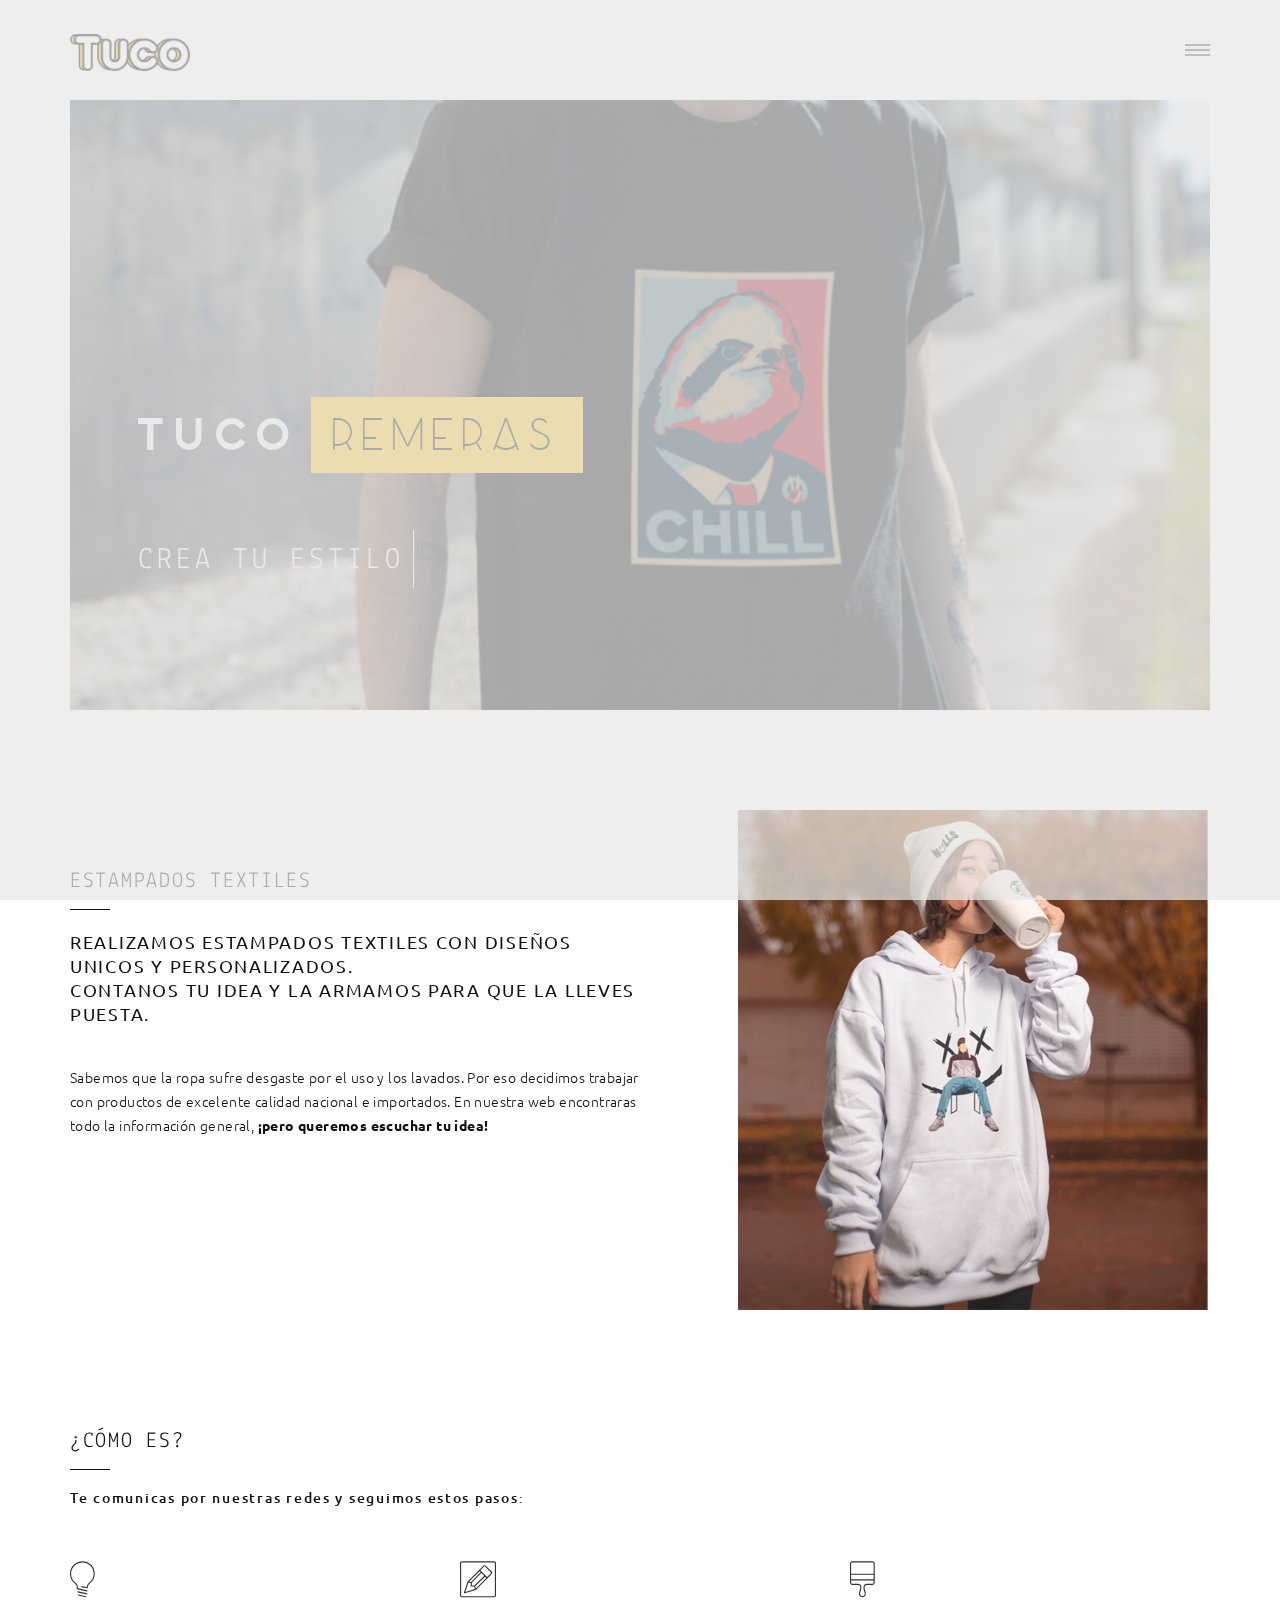
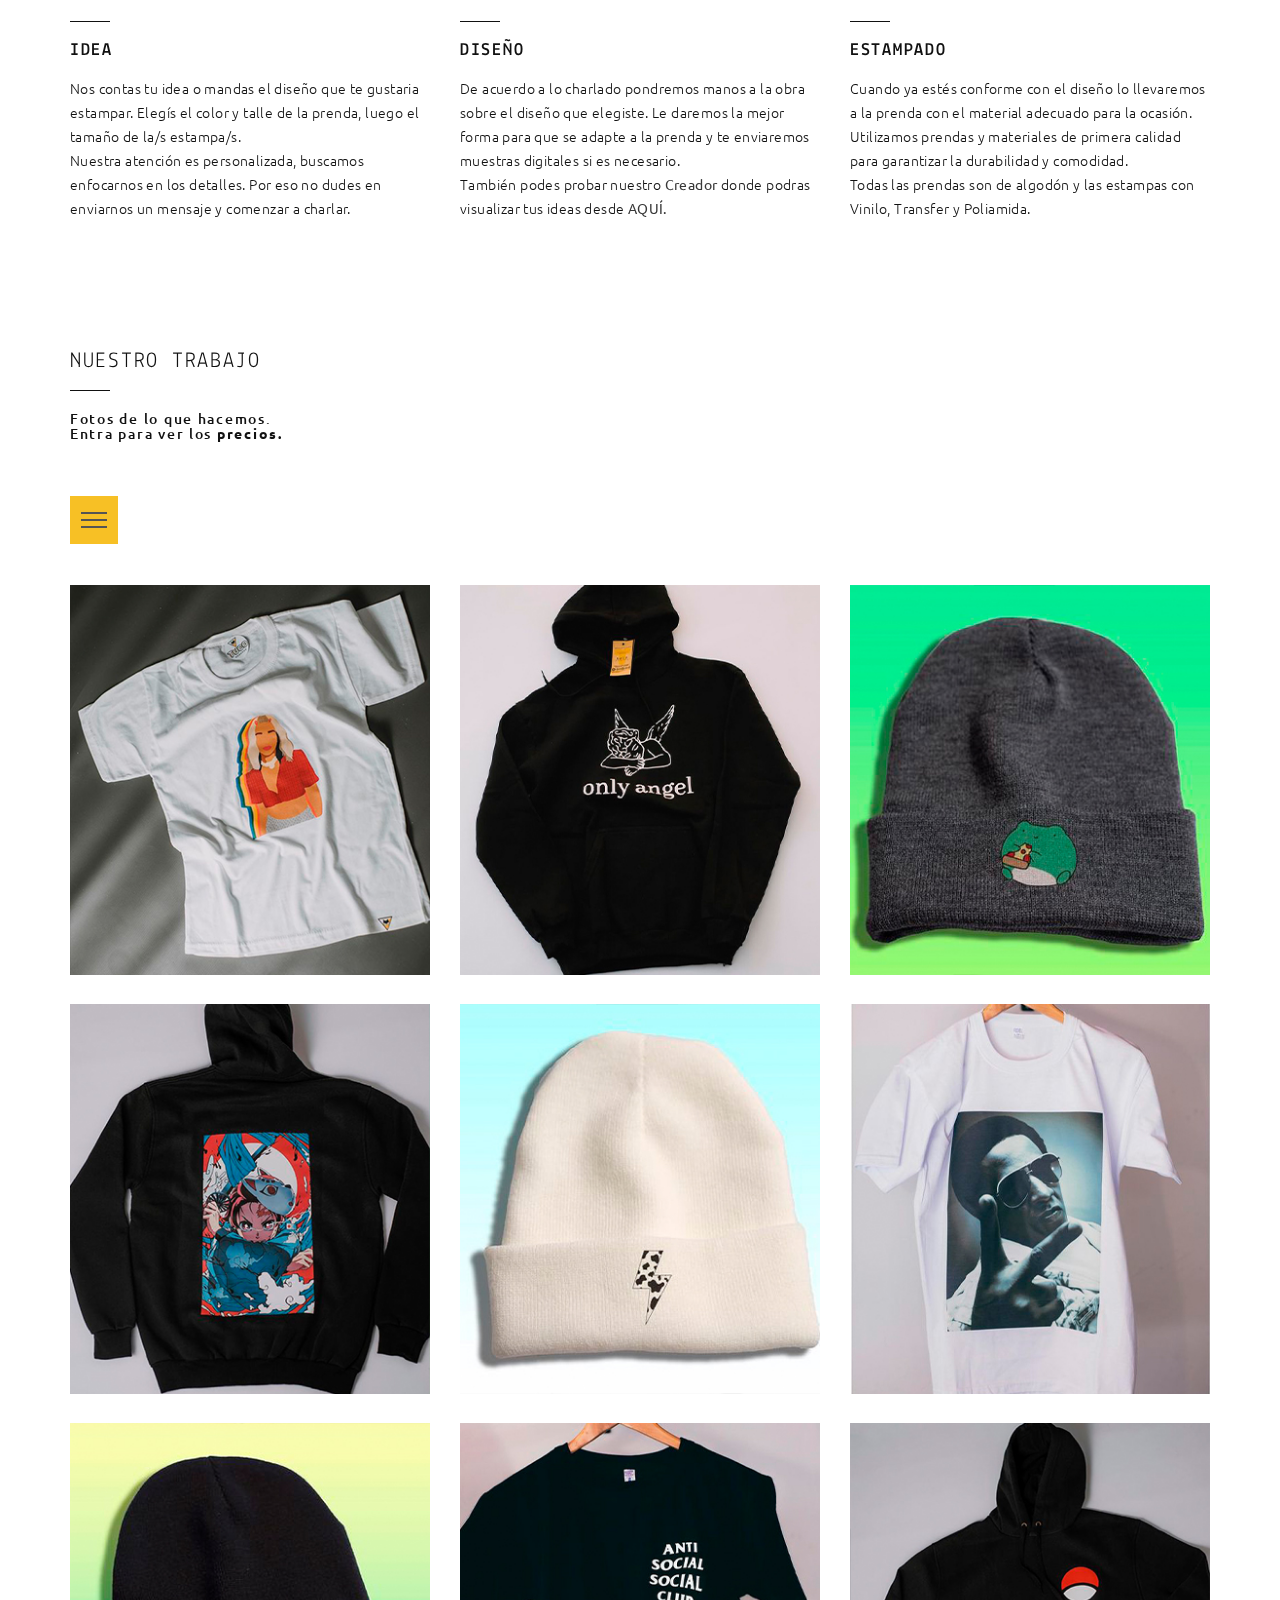
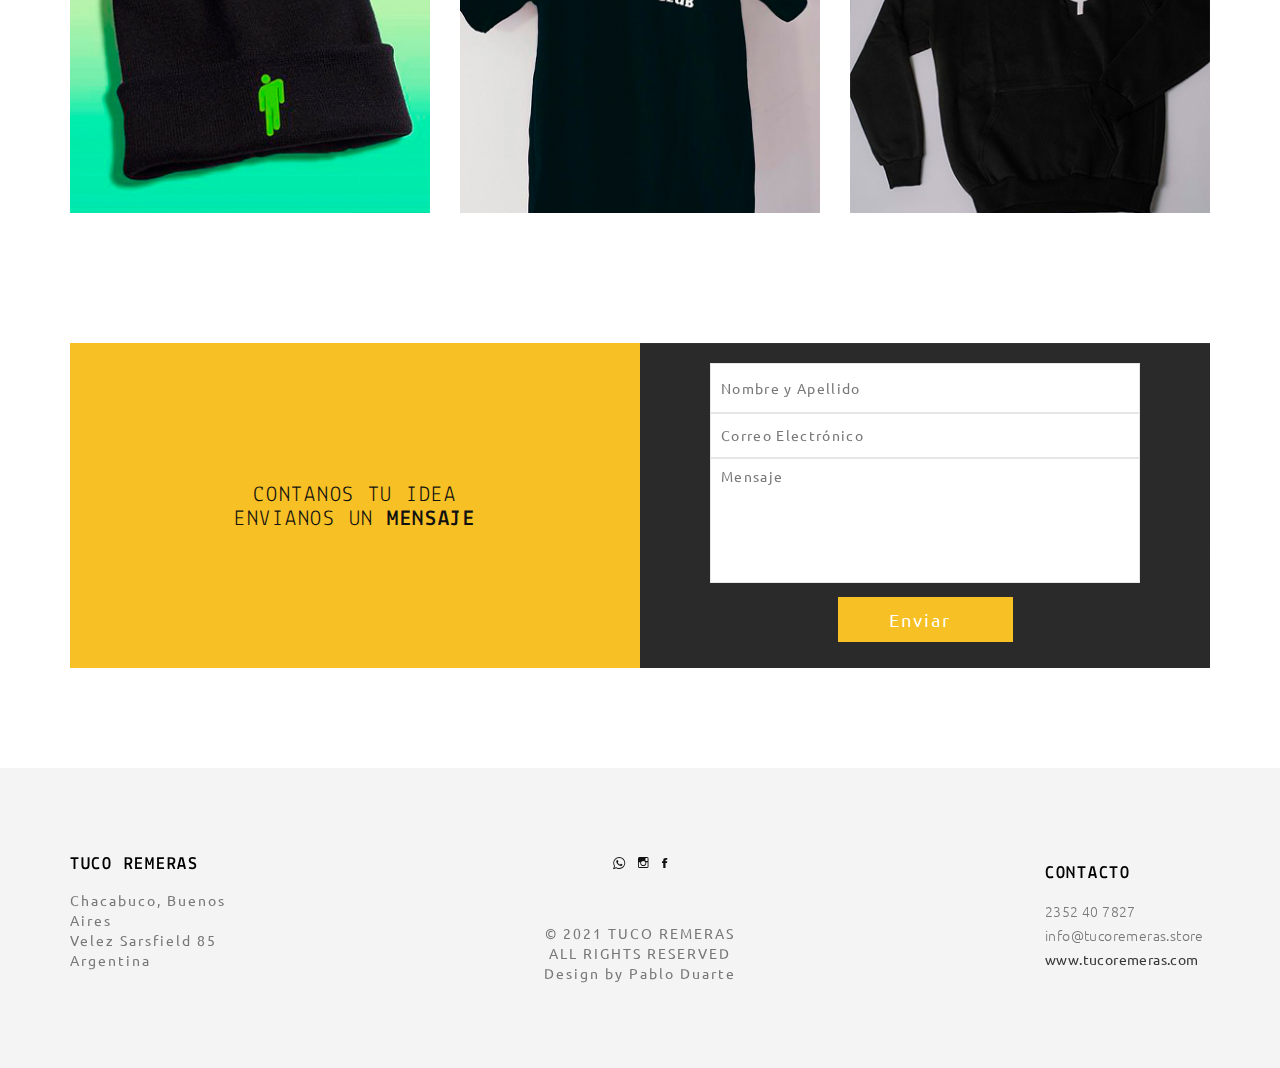
==== commit d0d9eea7: "fin page remeras" ====
--- a/index.html
+++ b/index.html
@@ -111,23 +111,23 @@
                                     </ul>
                                 -->
                                 </li>
-                                <li><a href="about.html">Nosotros</a></li>
+                                <li><a href="#">Nosotros</a></li>
                                 <li class="menu-item-has-children"><a href="#">Precios</a>
                                     <ul class="sub-menu">
                                         <li><a href="remeras.html">-Remeras</a></li>
-                                        <li><a href="portfolio-3column.html">-Buzos</a></li>
-                                        <li><a href="portfolio-masonry.html">-Combos</a></li>
-                                        <li><a href="portfolio-dribbble.html">-Otros</a>
+                                        <li><a href="#">-Buzos</a></li>
+                                        <li><a href="#">-Combos</a></li>
+                                        <li><a href="#">-Otros</a>
                                     </ul>
                                 </li>
                                 <li class="menu-item-has-children"><a href="#">Servicios</a>
                                     <ul class="sub-menu">
-                                        <li><a href="blog.html">¡Trae tu prenda!</a></li>
-                                        <li><a href="blog-timeline.html">Descuentos Emprendedores</a></li>
-                                        <li><a href="single-blog.html">Envíos</a></li>
+                                        <li><a href="#">¡Trae tu prenda!</a></li>
+                                        <li><a href="#">Descuentos Emprendedores</a></li>
+                                        <li><a href="#">Envíos</a></li>
                                     </ul>
                                 </li>
-                                <li><a href="contact.html">Contacto</a></li>
+                                <li><a href="#">Contacto</a></li>
                             </ul>
                         </div>
                     </nav>
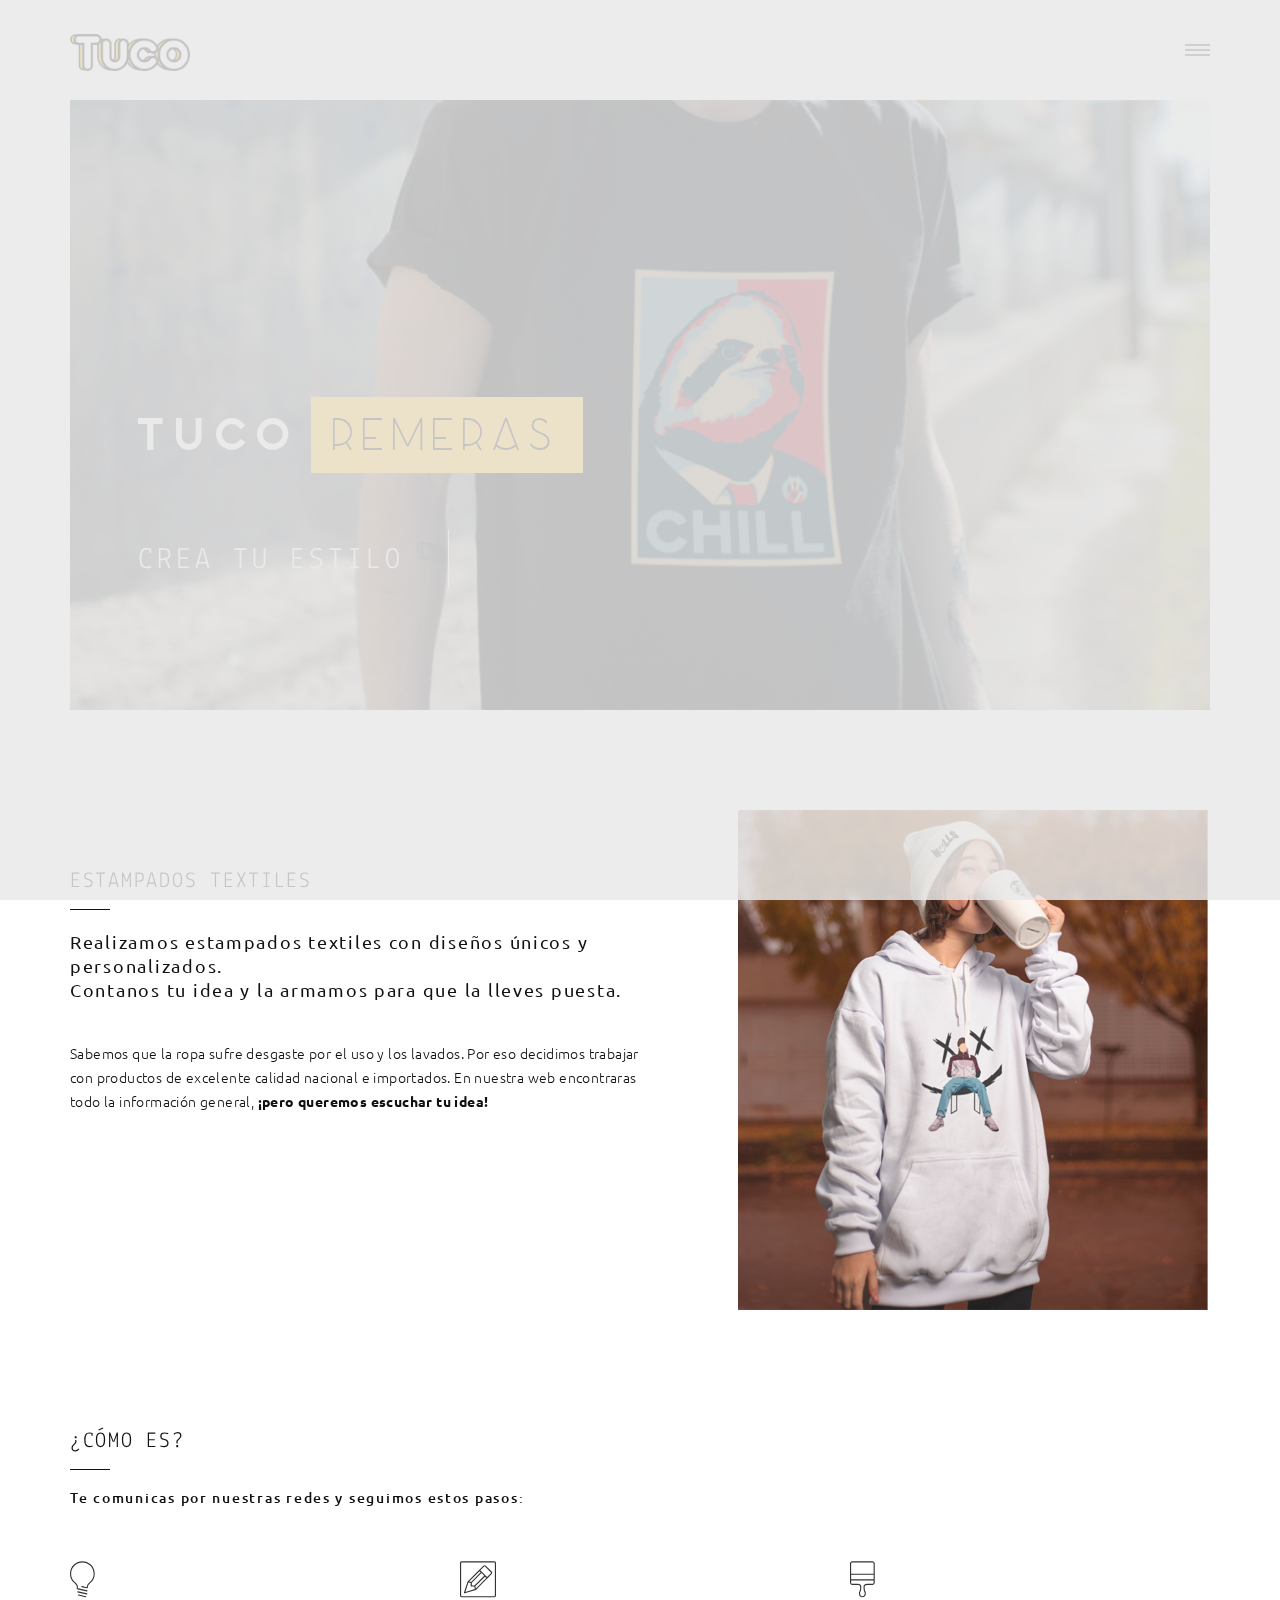
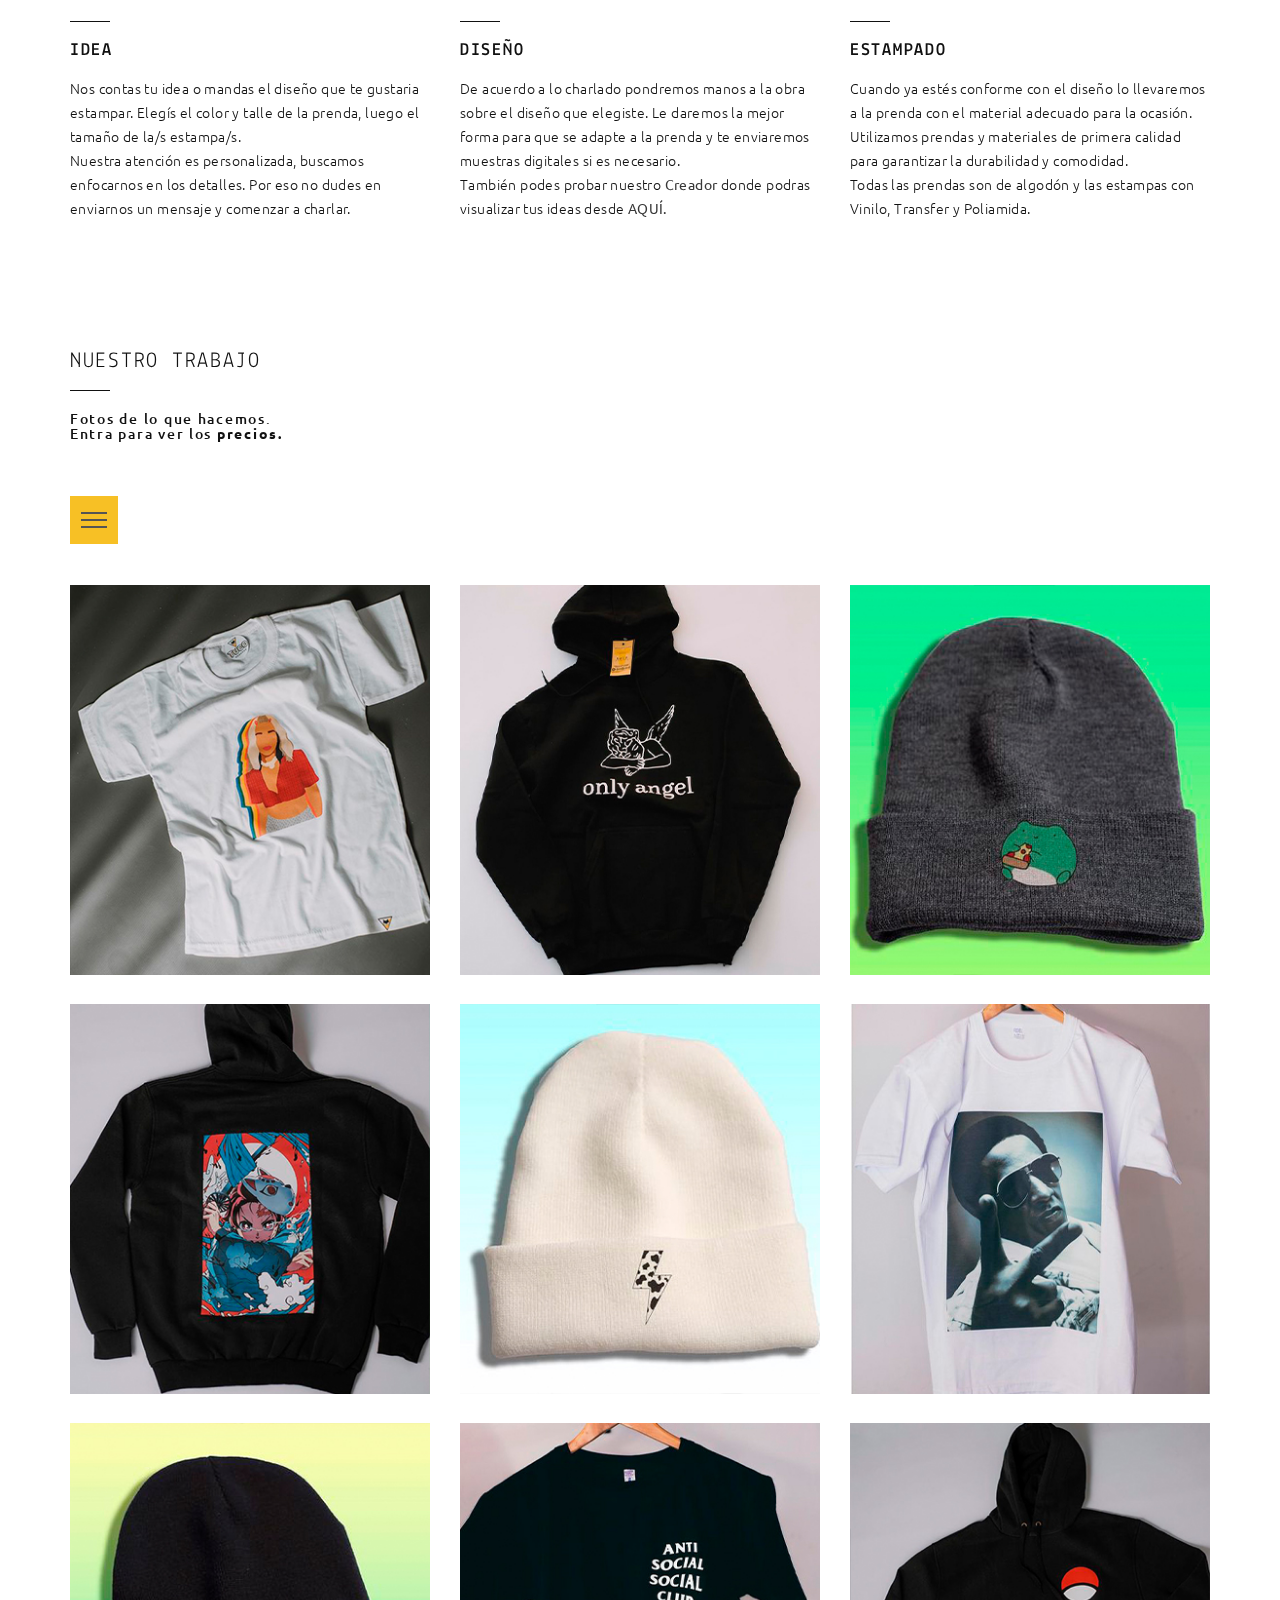
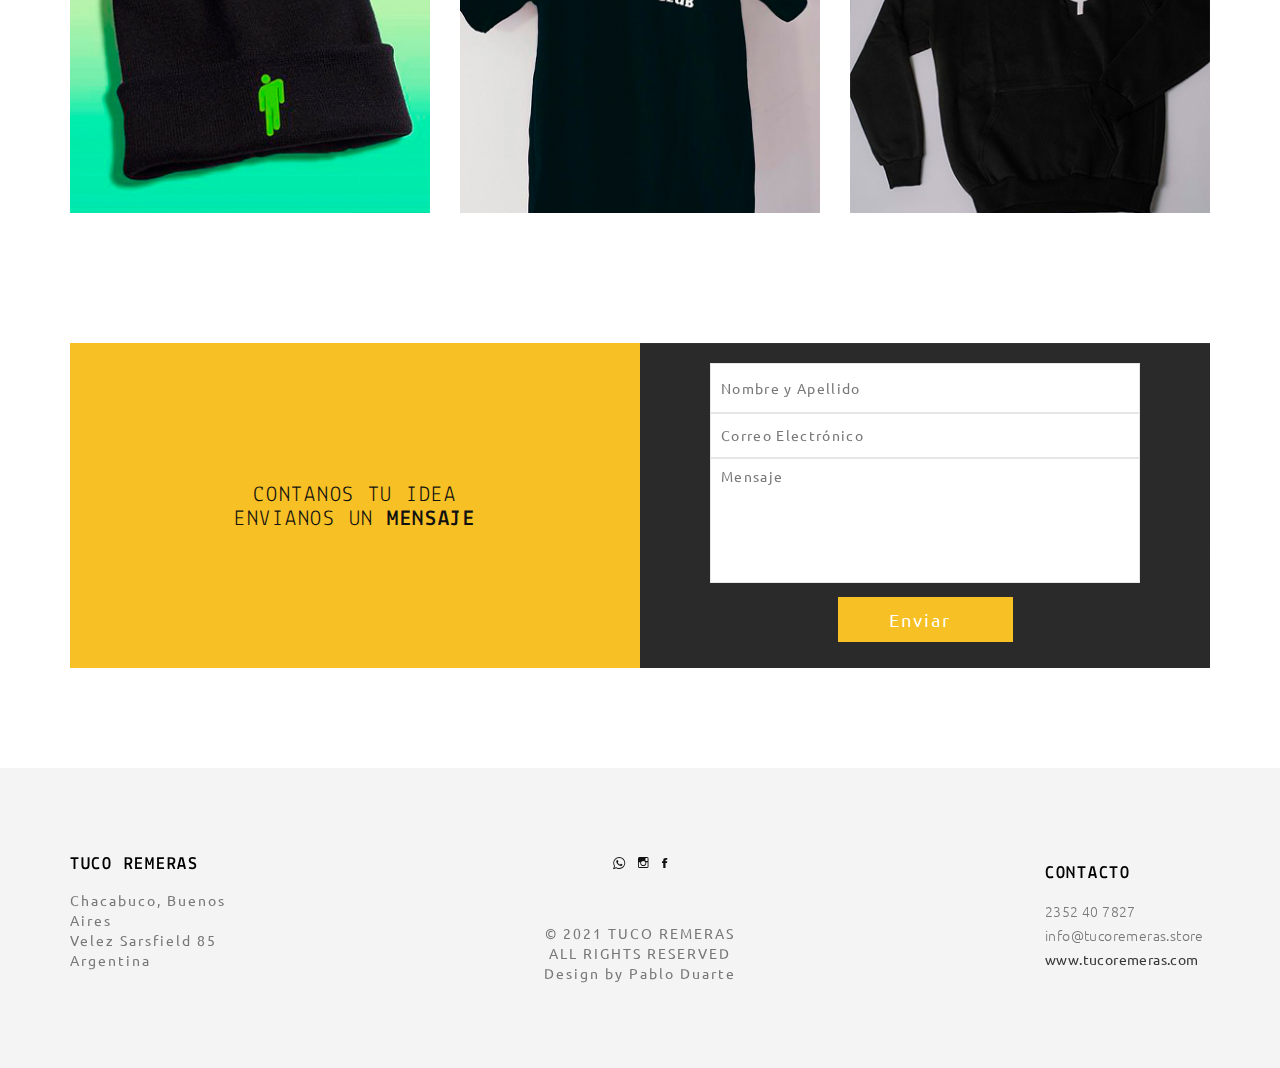
==== commit 7d3ff50c: "about" ====
--- a/index.html
+++ b/index.html
@@ -1,58 +1,72 @@
-<!doctype html>
+<!DOCTYPE html>
 <html class="no-js" lang="es">
-
-<head>
-    <meta charset="utf-8">
+  <head>
+    <meta charset="utf-8" />
     <title>Tuco Remeras - Estampados textiles</title>
-    <meta name="description" content="">
+    <meta name="description" content="" />
     <meta name="msapplication-tap-highlight" content="yes" />
-    <meta name="viewport" content="width=device-width, user-scalable=no, initial-scale=1, minimum-scale=1.0, maximum-scale=1.0" />
+    <meta
+      name="viewport"
+      content="width=device-width, user-scalable=no, initial-scale=1, minimum-scale=1.0, maximum-scale=1.0"
+    />
 
     <!-- Google Web Font -->
-    <link href='http://fonts.googleapis.com/css?family=Ubuntu:300,400,500,700' rel='stylesheet' type='text/css'>
-    <link href='http://fonts.googleapis.com/css?family=Lekton:400,700,400italic' rel='stylesheet' type='text/css'>
+    <link
+      href="http://fonts.googleapis.com/css?family=Ubuntu:300,400,500,700"
+      rel="stylesheet"
+      type="text/css"
+    />
+    <link
+      href="http://fonts.googleapis.com/css?family=Lekton:400,700,400italic"
+      rel="stylesheet"
+      type="text/css"
+    />
 
     <!--  Bootstrap 3-->
-    <link rel="stylesheet" href="css/bootstrap.css">
+    <link rel="stylesheet" href="css/bootstrap.css" />
 
     <!-- OWL Carousel -->
-    <link rel="stylesheet" href="css/owl.carousel.css">
-    <link rel="stylesheet" href="css/owl.theme.css">
+    <link rel="stylesheet" href="css/owl.carousel.css" />
+    <link rel="stylesheet" href="css/owl.theme.css" />
 
     <!--  Slider -->
-    <link rel="stylesheet" href="css/jquery.kenburnsy.css">
+    <link rel="stylesheet" href="css/jquery.kenburnsy.css" />
 
     <!-- Animate -->
-    <link rel="stylesheet" href="css/animate.css">
+    <link rel="stylesheet" href="css/animate.css" />
 
     <!-- Web Icons Font -->
-    <link rel="stylesheet" href="css/pe-icon-7-stroke.css">
-    <link rel="stylesheet" href="css/iconmoon.css">
-    <link rel="stylesheet" href="css/et-line.css">
-    <link rel="stylesheet" href="css/ionicons.css">
+    <link rel="stylesheet" href="css/pe-icon-7-stroke.css" />
+    <link rel="stylesheet" href="css/iconmoon.css" />
+    <link rel="stylesheet" href="css/et-line.css" />
+    <link rel="stylesheet" href="css/ionicons.css" />
 
     <!-- Magnific PopUp -->
-    <link rel="stylesheet" href="css/magnific-popup.css">
+    <link rel="stylesheet" href="css/magnific-popup.css" />
 
     <!-- Tabs -->
     <link rel="stylesheet" type="text/css" href="css/tabs.css" />
     <link rel="stylesheet" type="text/css" href="css/tabstyles.css" />
 
     <!-- Loader Style -->
-    <link rel="stylesheet" href="css/loader-1.css">
+    <link rel="stylesheet" href="css/loader-1.css" />
 
     <!-- Costum Styles -->
-    <link rel="stylesheet" href="css/main.css">
-    <link rel="stylesheet" href="css/responsive.css">
+    <link rel="stylesheet" href="css/main.css" />
+    <link rel="stylesheet" href="css/responsive.css" />
 
     <!-- Favicon -->
-    <link rel="icon" type="image/ico" href="favicon.ico">
+    <link rel="icon" type="image/ico" href="favicon.ico" />
 
     <!-- Modernizer & Respond js -->
     <script defer src="js/vendor/modernizr-2.8.3-respond-1.4.2.min.js"></script>
     <!--JS-->
     <script defer src="js/vendor/jquery-1.11.2.min.js"></script>
-    <script defer data-pace-options='{ "ajax": false }' src="js/vendor/pace.min.js"></script>
+    <script
+      defer
+      data-pace-options='{ "ajax": false }'
+      src="js/vendor/pace.min.js"
+    ></script>
     <script defer src="js/vendor/bootstrap.min.js"></script>
     <script defer src="js/vendor/classie.js"></script>
     <script defer src="js/vendor/isotope.pkgd.min.js"></script>
@@ -61,485 +75,612 @@
     <script defer src="js/vendor/textslide.js"></script>
     <script defer src="js/vendor/imagesloaded.pkgd.min.js"></script>
     <script defer src="js/vendor/tabs.js"></script>
-    <script defer src="js/ef-slider.js"></script>    
+    <script defer src="js/ef-slider.js"></script>
     <script defer src="js/vendor/owl.carousel.min.js"></script>
     <script defer src="js/vendor/jquery.magnific-popup.min.js"></script>
     <script defer src="js/vendor/jquery.social-buttons.min.js"></script>
     <script defer src="js/vendor/wow.min.js"></script>
     <script defer src="js/main.js"></script>
     <script defer src="js/ajax.js"></script>
-</head>
-
-<body>
-
+  </head>
+
+  <body>
     <!-- Preloader -->
     <div class="cover"></div>
 
     <div class="header">
-        <div class="container">
-            <div class="logo">
-                <a href="index.html">
-                    <img class="logo-img" src="img/logo1.png" alt="Logo">
-                </a>
-            </div>
-            
-            <!-- Menu Hamburger (Default) -->
-            <button class="main-menu-indicator" id="open-button">
-                <span class="line"></span>
-            </button>
-            
-            <div class="menu-wrap" style="background-image: url(img/nav_bg.jpg)">
-                <div class="menu-content">
-                    <div class="navigation">
-                        <span class="pe-7s-close close-menu" id="close-button"></span>
-                        <!--
+      <div class="container">
+        <div class="logo">
+          <a href="index.html">
+            <img class="logo-img" src="img/logo1.png" alt="Logo" />
+          </a>
+        </div>
+
+        <!-- Menu Hamburger (Default) -->
+        <button class="main-menu-indicator" id="open-button">
+          <span class="line"></span>
+        </button>
+
+        <div class="menu-wrap" style="background-image: url(img/nav_bg.jpg)">
+          <div class="menu-content">
+            <div class="navigation">
+              <span class="pe-7s-close close-menu" id="close-button"></span>
+              <!--
                         <div class="search-wrap js-ui-search">
                             <input class="js-ui-text" type="text" placeholder="Search Here...">
                             <span class="eks js-ui-close"></span>
                         </div>
                         -->
-                    </div>
-                    <nav class="menu">
-                        <div class="menu-list">
-                            <ul>
-                                <li class="menu-item-has-children"><a href="#">Inicio</a>
-                                    <!--
+            </div>
+            <nav class="menu">
+              <div class="menu-list">
+                <ul>
+                  <li class="menu-item-has-children">
+                    <a href="#">Inicio</a>
+                    <!--
                                     <ul class="sub-menu">
                                         <li><a href="index.html">- Default</a></li>
                                         <li><a href="index-architecture.html">- Architecture</a></li>
                                         <li><a href="index-full-slider.html">- Slider Full Width</a></li>
                                     </ul>
                                 -->
-                                </li>
-                                <li><a href="#">Nosotros</a></li>
-                                <li class="menu-item-has-children"><a href="#">Precios</a>
-                                    <ul class="sub-menu">
-                                        <li><a href="remeras.html">-Remeras</a></li>
-                                        <li><a href="#">-Buzos</a></li>
-                                        <li><a href="#">-Combos</a></li>
-                                        <li><a href="#">-Otros</a>
-                                    </ul>
-                                </li>
-                                <li class="menu-item-has-children"><a href="#">Servicios</a>
-                                    <ul class="sub-menu">
-                                        <li><a href="#">¡Trae tu prenda!</a></li>
-                                        <li><a href="#">Descuentos Emprendedores</a></li>
-                                        <li><a href="#">Envíos</a></li>
-                                    </ul>
-                                </li>
-                                <li><a href="#">Contacto</a></li>
-                            </ul>
-                        </div>
-                    </nav>
-
-                    <div class="hidden-xs">
-                        <div class="menu-social-media">
-                            <ul>
-                                <li><a href="https://api.whatsapp.com/send?phone=542352407827&text=Hola!%20Quiero%20hacer%20un%20pedido..." target="_blank"><i class="ion-social-whatsapp-outline"></i></a></li>  
-                                <li><a href="https://www.instagram.com/tucoremeras/" target="_blank"><i class="ion-social-instagram-outline"></i></a></li>  
-                                <li><a href="https://www.facebook.com/TucoRemeras/" target="_blank"><i class="iconmoon-facebook"></i></a></li>   
-                               <!-- <li><a href="#"><i class="iconmoon-twitter"></i></a></li>
+                  </li>
+                  <li><a href="about.html">Nosotros</a></li>
+                  <li class="menu-item-has-children">
+                    <a href="#">Precios</a>
+                    <ul class="sub-menu">
+                      <li><a href="remeras.html">-Remeras</a></li>
+                      <li><a href="#">-Buzos</a></li>
+                      <li><a href="#">-Combos</a></li>
+                      <li><a href="#">-Otros</a></li>
+                    </ul>
+                  </li>
+                  <li class="menu-item-has-children">
+                    <a href="#">Servicios</a>
+                    <ul class="sub-menu">
+                      <li><a href="#">¡Trae tu prenda!</a></li>
+                      <li><a href="#">Descuentos Emprendedores</a></li>
+                      <li><a href="#">Envíos</a></li>
+                    </ul>
+                  </li>
+                  <li><a href="#">Contacto</a></li>
+                </ul>
+              </div>
+            </nav>
+
+            <div class="hidden-xs">
+              <div class="menu-social-media">
+                <ul>
+                  <li>
+                    <a
+                      href="https://api.whatsapp.com/send?phone=542352407827&text=Hola!%20Quiero%20hacer%20un%20pedido..."
+                      target="_blank"
+                      ><i class="ion-social-whatsapp-outline"></i
+                    ></a>
+                  </li>
+                  <li>
+                    <a
+                      href="https://www.instagram.com/tucoremeras/"
+                      target="_blank"
+                      ><i class="ion-social-instagram-outline"></i
+                    ></a>
+                  </li>
+                  <li>
+                    <a
+                      href="https://www.facebook.com/TucoRemeras/"
+                      target="_blank"
+                      ><i class="iconmoon-facebook"></i
+                    ></a>
+                  </li>
+                  <!-- <li><a href="#"><i class="iconmoon-twitter"></i></a></li>
                                <li><a href="#"><i class="iconmoon-dribbble3"></i></a></li>
                                <li><a href="#"><i class="iconmoon-pinterest"></i></a></li>
                                <li><a href="#"><i class="iconmoon-linkedin2"></i></a></li> -->
-                            </ul>
-                        </div>
-
-                        <div class="menu-information">
-                            <ul>
-                                <li>2352 40 7827</li>
-                                <li>info@tucoremeras.store</li>
-                            </ul>
-                        </div>
-                    </div>
-                </div>
-            </div>
-            <!-- End of Menu Hamburger (Default) -->
-
-        </div>
+                </ul>
+              </div>
+
+              <div class="menu-information">
+                <ul>
+                  <li>2352 40 7827</li>
+                  <li>info@tucoremeras.store</li>
+                </ul>
+              </div>
+            </div>
+          </div>
+        </div>
+        <!-- End of Menu Hamburger (Default) -->
+      </div>
     </div>
 
     <div class="container">
-        <div class="slider-wrapper">
-            <div class="slider-description">
-                <div class="slider-description-inner">
-                    <h1>Tuco<span>Remeras</span></h1>
-                </div>
-                <div class="cd-intro">
-                    <div class="cd-headline clip">
-                        <span class="cd-words-wrapper">
-                            <b class="is-visible">CREA TU ESTILO</b>
-                            <b>ESTAMPA TUS IDEAS</b>
-                            <b>LLEVALO PUESTO</b>
-                        </span>
-                    </div>
-                </div>
-            </div>
-            <div id="slider-ef" class="slider-images-wrapper">
-                <img class="img-responsive" src="img/slider/image_1.jpg" alt="">
-                <img class="img-responsive" src="img/slider/image_2.jpg" alt="">
-                <img class="img-responsive" src="img/slider/image_4.jpg" alt="">
-            </div>
-        </div>
+      <div class="slider-wrapper">
+        <div class="slider-description">
+          <div class="slider-description-inner">
+            <h1>Tuco<span>Remeras</span></h1>
+          </div>
+          <div class="cd-intro">
+            <div class="cd-headline clip">
+              <span class="cd-words-wrapper">
+                <b class="is-visible">CREA TU ESTILO</b>
+                <b>ESTAMPA TUS IDEAS</b>
+                <b>LLEVALO PUESTO</b>
+              </span>
+            </div>
+          </div>
+        </div>
+        <div id="slider-ef" class="slider-images-wrapper">
+          <img class="img-responsive" src="img/slider/image_1.jpg" alt="" />
+          <img class="img-responsive" src="img/slider/image_2.jpg" alt="" />
+          <img class="img-responsive" src="img/slider/image_4.jpg" alt="" />
+        </div>
+      </div>
     </div>
     <div class="container margin-top">
-        <div class="history-wrapper">
-            <div class="col-md-6 wow fadeInUp" data-wow-duration="0.6s" data-wow-delay="0.5s">
-                <div class="row">
-                    <article>
-                        <h2>ESTAMPADOS TEXTILES</h2>
-                        <hr>
-                        <h4>REALIZAMOS ESTAMPADOS TEXTILES CON DISEÑOS UNICOS Y PERSONALIZADOS. 
-                            <br> CONTANOS TU IDEA Y LA ARMAMOS PARA QUE LA LLEVES PUESTA.</h4>
-                        <p>
-                        <br/>Sabemos que la ropa sufre desgaste por el uso y los lavados. Por eso decidimos trabajar con productos de excelente calidad nacional e importados.
-                        En nuestra web encontraras todo la información general, <b>¡pero queremos escuchar tu idea!</b> </p>
-                    </article>
-                </div>
-            </div>
-            <div class="col-md-5 col-md-offset-1 wow fadeInUp" data-wow-duration="0.8s" data-wow-delay="0.3s">
-                <div class="row">
-                    <div id="history-images" class="owl-carousel">
-                        <div><img class="img-responsive center-block" src="img/about_img.jpg" alt="About"></div>
-                        <div><img class="img-responsive center-block" src="img/about_img2.jpg" alt="About"></div>
-                        <div><img class="img-responsive center-block" src="img/about_img3.jpg" alt="About"></div>
-                    </div>
-                </div>
-            </div>
-        </div>
+      <div class="history-wrapper">
+        <div
+          class="col-md-6 wow fadeInUp"
+          data-wow-duration="0.6s"
+          data-wow-delay="0.5s"
+        >
+          <div class="row">
+            <article>
+              <h2>ESTAMPADOS TEXTILES</h2>
+              <hr />
+              <h4>
+                Realizamos estampados textiles con diseños únicos y
+                personalizados. <br />
+                Contanos tu idea y la armamos para que la lleves puesta.
+                <!-- REALIZAMOS ESTAMPADOS TEXTILES CON DISEÑOS UNICOS Y
+                PERSONALIZADOS. <br />
+                CONTANOS TU IDEA Y LA ARMAMOS PARA QUE LA LLEVES PUESTA. -->
+              </h4>
+              <p>
+                <br />Sabemos que la ropa sufre desgaste por el uso y los
+                lavados. Por eso decidimos trabajar con productos de excelente
+                calidad nacional e importados. En nuestra web encontraras todo
+                la información general, <b>¡pero queremos escuchar tu idea!</b>
+              </p>
+            </article>
+          </div>
+        </div>
+        <div
+          class="col-md-5 col-md-offset-1 wow fadeInUp"
+          data-wow-duration="0.8s"
+          data-wow-delay="0.3s"
+        >
+          <div class="row">
+            <div id="history-images" class="owl-carousel">
+              <div>
+                <img
+                  class="img-responsive center-block"
+                  src="img/about_img.jpg"
+                  alt="About"
+                />
+              </div>
+              <div>
+                <img
+                  class="img-responsive center-block"
+                  src="img/about_img2.jpg"
+                  alt="About"
+                />
+              </div>
+              <div>
+                <img
+                  class="img-responsive center-block"
+                  src="img/about_img3.jpg"
+                  alt="About"
+                />
+              </div>
+            </div>
+          </div>
+        </div>
+      </div>
     </div>
     <div class="container margin-top">
-        <div class="main-title">
-            <h2>¿CÓMO ES?</h2>
-            <hr>
-            <h6>Te comunicas por nuestras redes y seguimos estos pasos:</h6>
-        </div>
-        <div class="services-home-page">
-            <div class="row">
-                <div class="col-md-4">
-                    <div class="services-icon">
-                        <span class="icon-lightbulb"></span>
-                        <hr>
-                    </div>
-                    <h4>IDEA</h4>
-                    <p> Nos contas tu idea o mandas el diseño que te gustaria estampar. 
-                    Elegís el color y talle de la prenda, luego el tamaño de la/s estampa/s. 
-                    <br> Nuestra atención es personalizada, buscamos enfocarnos en los detalles.
-                    Por eso no dudes en enviarnos un mensaje y comenzar a charlar.</p>
-                </div>
-                <div class="col-md-4">
-                    <div class="services-icon">
-                        <span class="icon-edit"></span>
-                        <hr>
-                    </div>
-                    <h4>DISEÑO</h4>
-                    <p>De acuerdo a lo charlado pondremos manos a la obra sobre el diseño que elegiste.
-                        Le daremos la mejor forma para que se adapte a la prenda y te enviaremos muestras digitales
-                        si es necesario.
-                        <br> También podes probar nuestro <b><a href=""> Creador</a></b> donde podras visualizar tus ideas
-                         desde <a href="">AQUÍ.</a>
-                    </p>
-                </div>
-                <div class="col-md-4">
-                    <div class="services-icon">
-                        <span class="icon-paintbrush"></span>
-                        <hr>
-                    </div>
-                    <h4>ESTAMPADO</h4>
-                    <p>Cuando ya estés conforme con el diseño lo llevaremos a la prenda con el material adecuado para la ocasión.
-                    <br>Utilizamos prendas y materiales de primera calidad para garantizar la durabilidad y comodidad. 
-                    <br>Todas las prendas son de algodón y las estampas con Vinilo, Transfer y Poliamida.
-                    </p>
-                </div>
-            </div>
-        </div>
+      <div class="main-title">
+        <h2>¿CÓMO ES?</h2>
+        <hr />
+        <h6>Te comunicas por nuestras redes y seguimos estos pasos:</h6>
+      </div>
+      <div class="services-home-page">
+        <div class="row">
+          <div class="col-md-4">
+            <div class="services-icon">
+              <span class="icon-lightbulb"></span>
+              <hr />
+            </div>
+            <h4>IDEA</h4>
+            <p>
+              Nos contas tu idea o mandas el diseño que te gustaria estampar.
+              Elegís el color y talle de la prenda, luego el tamaño de la/s
+              estampa/s. <br />
+              Nuestra atención es personalizada, buscamos enfocarnos en los
+              detalles. Por eso no dudes en enviarnos un mensaje y comenzar a
+              charlar.
+            </p>
+          </div>
+          <div class="col-md-4">
+            <div class="services-icon">
+              <span class="icon-edit"></span>
+              <hr />
+            </div>
+            <h4>DISEÑO</h4>
+            <p>
+              De acuerdo a lo charlado pondremos manos a la obra sobre el diseño
+              que elegiste. Le daremos la mejor forma para que se adapte a la
+              prenda y te enviaremos muestras digitales si es necesario. <br />
+              También podes probar nuestro <b><a href=""> Creador</a></b> donde
+              podras visualizar tus ideas desde <a href="">AQUÍ.</a>
+            </p>
+          </div>
+          <div class="col-md-4">
+            <div class="services-icon">
+              <span class="icon-paintbrush"></span>
+              <hr />
+            </div>
+            <h4>ESTAMPADO</h4>
+            <p>
+              Cuando ya estés conforme con el diseño lo llevaremos a la prenda
+              con el material adecuado para la ocasión. <br />Utilizamos prendas
+              y materiales de primera calidad para garantizar la durabilidad y
+              comodidad. <br />Todas las prendas son de algodón y las estampas
+              con Vinilo, Transfer y Poliamida.
+            </p>
+          </div>
+        </div>
+      </div>
     </div>
     <div class="container margin-top">
-        <div class="main-title">
-            <h2>NUESTRO TRABAJO</h2>
-            <hr>
-            <h6>Fotos de lo que hacemos. <br> Entra para ver los <b>precios.</b></h6>
-        </div>
-        <div class="portfolio-wrapper">
-            <button class="nav">
-                <span class="icon-container">
-                    <span class="line line01"></span>
-                    <span class="line line02"></span>
-                    <span class="line line03"></span>
-                    <span class="line line04"></span>
-                </span>
-            </button>
-            <div class="works-filter">
-                <a href="javascript:void(0)" class="filter active" data-filter="mix">Todos</a>
-                <a href="javascript:void(0)" class="filter" data-filter="remera">Remeras</a>
-                <a href="javascript:void(0)" class="filter" data-filter="buzo">Buzos</a>
-                <a href="javascript:void(0)" class="filter" data-filter="gorro">Gorros</a>
-            </div>
-            <div class="js-masonry">
-                <div class="row" id="work-grid">
-                    <!-- Begin of Thumbs Portfolio -->
-                    <div class="col-md-4 col-sm-4 col-xs-12 mix remera">
-                        <div class="img home-portfolio-image">
-                            <img src="img/home-portfolio/img_1.jpg" alt="Portfolio Item">
-                            <div class="overlay-thumb">
-                                <a href="javascript:void(0)" class="like-product">
-                                    <i class="ion-ios-heart-outline"></i>
-                                    <span class="like-product">Miau</span>
-                                    <span class="output">250</span>
-                                </a>
-                                <div class="details">
-                                    <span class="title">REMERA</span>
-                                    <span class="info">100% ALGODÓN & ESTAMPA MEDIANA</span>
-                                </div>
-                                <span class="btnBefore"></span>
-                                <span class="btnAfter"></span>
-                                <a class="main-portfolio-link" href="remeras.html"></a>
-                            </div>
-                        </div>
-                    </div>
-                    <div class="col-md-4 col-sm-4 col-xs-12 mix buzo">
-                        <div class="img home-portfolio-image">
-                            <img src="img/home-portfolio/img_2.jpg" alt="Portfolio Item">
-                            <div class="overlay-thumb">
-                                <a href="javascript:void(0)" class="like-product">
-                                    <i class="ion-ios-heart-outline"></i>
-                                    <span class="like-product">Miau</span>
-                                    <span class="output">60</span>
-                                </a>
-                                <div class="details">
-                                    <span class="title">HOODIE</span>
-                                    <span class="info">FRISA INVISIBLE & ESTAMPA MEDIANA</span>
-                                </div>
-                                <span class="btnBefore"></span>
-                                <span class="btnAfter"></span>
-                                <a class="main-portfolio-link" href="single-project.html"></a>
-                            </div>
-                        </div>
-                    </div>
-                    <div class="col-md-4 col-sm-4 col-xs-12 mix gorro">
-                        <div class="img home-portfolio-image">
-                            <img src="img/home-portfolio/img_3.jpg" alt="Portfolio Item">
-                            <div class="overlay-thumb">
-                                <a href="javascript:void(0)" class="like-product">
-                                    <i class="ion-ios-heart-outline"></i>
-                                    <span class="like-product">Miau</span>
-                                    <span class="output">1060</span>
-                                </a>
-                                <div class="details">
-                                    <span class="title">BEANIE</span>
-                                    <span class="info">LANA DOBLE & ESTAMPA</span>
-                                </div>
-                                <span class="btnBefore"></span>
-                                <span class="btnAfter"></span>
-                                <a class="main-portfolio-link" href="single-project.html"></a>
-                            </div>
-                        </div>
-                    </div>
-                    <div class="col-md-4 col-sm-4 col-xs-12 mix buzo">
-                        <div class="img home-portfolio-image">
-                            <img src="img/home-portfolio/img_4.jpg" alt="Portfolio Item">
-                            <div class="overlay-thumb">
-                                <a href="javascript:void(0)" class="like-product">
-                                    <i class="ion-ios-heart-outline"></i>
-                                    <span class="like-product">Miau</span>
-                                    <span class="output">900</span>
-                                </a>
-                                <div class="details">
-                                    <span class="title">HOODIE</span>
-                                    <span class="info">FRISA INVISIBLE & ESTAMPA GRANDE</span>
-                                </div>
-                                <span class="btnBefore"></span>
-                                <span class="btnAfter"></span>
-                                <a class="main-portfolio-link" href="single-project.html"></a>
-                            </div>
-                        </div>
-                    </div>
-                    <div class="col-md-4 col-sm-4 col-xs-12 mix gorro">
-                        <div class="img home-portfolio-image">
-                            <img src="img/home-portfolio/img_5.jpg" alt="Portfolio Item">
-                            <div class="overlay-thumb">
-                                <a href="javascript:void(0)" class="like-product">
-                                    <i class="ion-ios-heart-outline"></i>
-                                    <span class="like-product">Miau</span>
-                                    <span class="output">979</span>
-                                </a>
-                                <div class="details">
-                                    <span class="title">BEANIE</span>
-                                    <span class="info">LANA DOBLE & ESTAMPA</span>
-                                </div>
-                                <span class="btnBefore"></span>
-                                <span class="btnAfter"></span>
-                                <a class="main-portfolio-link" href="single-project.html"></a>
-                            </div>
-                        </div>
-                    </div>
-                    <div class="col-md-4 col-sm-4 col-xs-12 mix remera">
-                        <div class="img home-portfolio-image">
-                            <img src="img/home-portfolio/img_6.jpg" alt="Portfolio Item">
-                            <div class="overlay-thumb">
-                                <a href="javascript:void(0)" class="like-product">
-                                    <i class="ion-ios-heart-outline"></i>
-                                    <span class="like-product">Miau</span>
-                                    <span class="output">1024</span>
-                                </a>
-                                <div class="details">
-                                    <span class="title">REMERA</span>
-                                    <span class="info">100% ALGODÓN & ESTAMPA GRANDE</span>
-                                </div>
-                                <span class="btnBefore"></span>
-                                <span class="btnAfter"></span>
-                                <a class="main-portfolio-link" href="remeras.html"></a>
-                            </div>
-                        </div>
-                    </div>
-                    <div class="col-md-4 col-sm-4 col-xs-12 mix gorro">
-                        <div class="img home-portfolio-image">
-                            <img src="img/home-portfolio/img_7.jpg" alt="Portfolio Item">
-                            <div class="overlay-thumb">
-                                <a href="javascript:void(0)" class="like-product">
-                                    <i class="ion-ios-heart-outline"></i>
-                                    <span class="like-product">Miau</span>
-                                    <span class="output">2048</span>
-                                </a>
-                                <div class="details">
-                                    <span class="title">BEANIE</span>
-                                    <span class="info">LANA DOBLE & ESTAMPA</span>
-                                </div>
-                                <span class="btnBefore"></span>
-                                <span class="btnAfter"></span>
-                                <a class="main-portfolio-link" href="single-project.html"></a>
-                            </div>
-                        </div>
-                    </div>
-                    <div class="col-md-4 col-sm-4 col-xs-12 mix remera">
-                        <div class="img home-portfolio-image">
-                            <img src="img/home-portfolio/img_8.jpg" alt="Portfolio Item">
-                            <div class="overlay-thumb">
-                                <a href="javascript:void(0)" class="like-product">
-                                    <i class="ion-ios-heart-outline"></i>
-                                    <span class="like-product">Miau</span>
-                                    <span class="output">256</span>
-                                </a>
-                                <div class="details">
-                                    <span class="title">REMERA</span>
-                                    <span class="info">100% ALGODÓN & ESTAMPA LOGO</span>
-                                </div>
-                                <span class="btnBefore"></span>
-                                <span class="btnAfter"></span>
-                                <a class="main-portfolio-link" href="remeras.html"></a>
-                            </div>
-                        </div>
-                    </div>
-                    <div class="col-md-4 col-sm-4 col-xs-12 mix buzo">
-                        <div class="img home-portfolio-image">
-                            <img src="img/home-portfolio/img_9.jpg" alt="Portfolio Item">
-                            <div class="overlay-thumb">
-                                <a href="javascript:void(0)" class="like-product">
-                                    <i class="ion-ios-heart-outline"></i>
-                                    <span class="like-product">Miau</span>
-                                    <span class="output">256</span>
-                                </a>
-                                <div class="details">
-                                    <span class="title">HOODIE</span>
-                                    <span class="info">FRISA INVISIBLE & ESTAMPA MEDIANA</span>
-                                </div>
-                                <span class="btnBefore"></span>
-                                <span class="btnAfter"></span>
-                                <a class="main-portfolio-link" href="single-project.html"></a>
-                            </div>
-                        </div>
-                    </div>
-                </div>
-            </div>
-
-            <!-- <div class="load-more">
+      <div class="main-title">
+        <h2>NUESTRO TRABAJO</h2>
+        <hr />
+        <h6>
+          Fotos de lo que hacemos. <br />
+          Entra para ver los <b>precios.</b>
+        </h6>
+      </div>
+      <div class="portfolio-wrapper">
+        <button class="nav">
+          <span class="icon-container">
+            <span class="line line01"></span>
+            <span class="line line02"></span>
+            <span class="line line03"></span>
+            <span class="line line04"></span>
+          </span>
+        </button>
+        <div class="works-filter">
+          <a href="javascript:void(0)" class="filter active" data-filter="mix"
+            >Todos</a
+          >
+          <a href="javascript:void(0)" class="filter" data-filter="remera"
+            >Remeras</a
+          >
+          <a href="javascript:void(0)" class="filter" data-filter="buzo"
+            >Buzos</a
+          >
+          <a href="javascript:void(0)" class="filter" data-filter="gorro"
+            >Gorros</a
+          >
+        </div>
+        <div class="js-masonry">
+          <div class="row" id="work-grid">
+            <!-- Begin of Thumbs Portfolio -->
+            <div class="col-md-4 col-sm-4 col-xs-12 mix remera">
+              <div class="img home-portfolio-image">
+                <img src="img/home-portfolio/img_1.jpg" alt="Portfolio Item" />
+                <div class="overlay-thumb">
+                  <a href="javascript:void(0)" class="like-product">
+                    <i class="ion-ios-heart-outline"></i>
+                    <span class="like-product">Miau</span>
+                    <span class="output">250</span>
+                  </a>
+                  <div class="details">
+                    <span class="title">REMERA</span>
+                    <span class="info">100% ALGODÓN & ESTAMPA MEDIANA</span>
+                  </div>
+                  <span class="btnBefore"></span>
+                  <span class="btnAfter"></span>
+                  <a class="main-portfolio-link" href="remeras.html"></a>
+                </div>
+              </div>
+            </div>
+            <div class="col-md-4 col-sm-4 col-xs-12 mix buzo">
+              <div class="img home-portfolio-image">
+                <img src="img/home-portfolio/img_2.jpg" alt="Portfolio Item" />
+                <div class="overlay-thumb">
+                  <a href="javascript:void(0)" class="like-product">
+                    <i class="ion-ios-heart-outline"></i>
+                    <span class="like-product">Miau</span>
+                    <span class="output">60</span>
+                  </a>
+                  <div class="details">
+                    <span class="title">HOODIE</span>
+                    <span class="info">FRISA INVISIBLE & ESTAMPA MEDIANA</span>
+                  </div>
+                  <span class="btnBefore"></span>
+                  <span class="btnAfter"></span>
+                  <a class="main-portfolio-link" href="single-project.html"></a>
+                </div>
+              </div>
+            </div>
+            <div class="col-md-4 col-sm-4 col-xs-12 mix gorro">
+              <div class="img home-portfolio-image">
+                <img src="img/home-portfolio/img_3.jpg" alt="Portfolio Item" />
+                <div class="overlay-thumb">
+                  <a href="javascript:void(0)" class="like-product">
+                    <i class="ion-ios-heart-outline"></i>
+                    <span class="like-product">Miau</span>
+                    <span class="output">1060</span>
+                  </a>
+                  <div class="details">
+                    <span class="title">BEANIE</span>
+                    <span class="info">LANA DOBLE & ESTAMPA</span>
+                  </div>
+                  <span class="btnBefore"></span>
+                  <span class="btnAfter"></span>
+                  <a class="main-portfolio-link" href="single-project.html"></a>
+                </div>
+              </div>
+            </div>
+            <div class="col-md-4 col-sm-4 col-xs-12 mix buzo">
+              <div class="img home-portfolio-image">
+                <img src="img/home-portfolio/img_4.jpg" alt="Portfolio Item" />
+                <div class="overlay-thumb">
+                  <a href="javascript:void(0)" class="like-product">
+                    <i class="ion-ios-heart-outline"></i>
+                    <span class="like-product">Miau</span>
+                    <span class="output">900</span>
+                  </a>
+                  <div class="details">
+                    <span class="title">HOODIE</span>
+                    <span class="info">FRISA INVISIBLE & ESTAMPA GRANDE</span>
+                  </div>
+                  <span class="btnBefore"></span>
+                  <span class="btnAfter"></span>
+                  <a class="main-portfolio-link" href="single-project.html"></a>
+                </div>
+              </div>
+            </div>
+            <div class="col-md-4 col-sm-4 col-xs-12 mix gorro">
+              <div class="img home-portfolio-image">
+                <img src="img/home-portfolio/img_5.jpg" alt="Portfolio Item" />
+                <div class="overlay-thumb">
+                  <a href="javascript:void(0)" class="like-product">
+                    <i class="ion-ios-heart-outline"></i>
+                    <span class="like-product">Miau</span>
+                    <span class="output">979</span>
+                  </a>
+                  <div class="details">
+                    <span class="title">BEANIE</span>
+                    <span class="info">LANA DOBLE & ESTAMPA</span>
+                  </div>
+                  <span class="btnBefore"></span>
+                  <span class="btnAfter"></span>
+                  <a class="main-portfolio-link" href="single-project.html"></a>
+                </div>
+              </div>
+            </div>
+            <div class="col-md-4 col-sm-4 col-xs-12 mix remera">
+              <div class="img home-portfolio-image">
+                <img src="img/home-portfolio/img_6.jpg" alt="Portfolio Item" />
+                <div class="overlay-thumb">
+                  <a href="javascript:void(0)" class="like-product">
+                    <i class="ion-ios-heart-outline"></i>
+                    <span class="like-product">Miau</span>
+                    <span class="output">1024</span>
+                  </a>
+                  <div class="details">
+                    <span class="title">REMERA</span>
+                    <span class="info">100% ALGODÓN & ESTAMPA GRANDE</span>
+                  </div>
+                  <span class="btnBefore"></span>
+                  <span class="btnAfter"></span>
+                  <a class="main-portfolio-link" href="remeras.html"></a>
+                </div>
+              </div>
+            </div>
+            <div class="col-md-4 col-sm-4 col-xs-12 mix gorro">
+              <div class="img home-portfolio-image">
+                <img src="img/home-portfolio/img_7.jpg" alt="Portfolio Item" />
+                <div class="overlay-thumb">
+                  <a href="javascript:void(0)" class="like-product">
+                    <i class="ion-ios-heart-outline"></i>
+                    <span class="like-product">Miau</span>
+                    <span class="output">2048</span>
+                  </a>
+                  <div class="details">
+                    <span class="title">BEANIE</span>
+                    <span class="info">LANA DOBLE & ESTAMPA</span>
+                  </div>
+                  <span class="btnBefore"></span>
+                  <span class="btnAfter"></span>
+                  <a class="main-portfolio-link" href="single-project.html"></a>
+                </div>
+              </div>
+            </div>
+            <div class="col-md-4 col-sm-4 col-xs-12 mix remera">
+              <div class="img home-portfolio-image">
+                <img src="img/home-portfolio/img_8.jpg" alt="Portfolio Item" />
+                <div class="overlay-thumb">
+                  <a href="javascript:void(0)" class="like-product">
+                    <i class="ion-ios-heart-outline"></i>
+                    <span class="like-product">Miau</span>
+                    <span class="output">256</span>
+                  </a>
+                  <div class="details">
+                    <span class="title">REMERA</span>
+                    <span class="info">100% ALGODÓN & ESTAMPA LOGO</span>
+                  </div>
+                  <span class="btnBefore"></span>
+                  <span class="btnAfter"></span>
+                  <a class="main-portfolio-link" href="remeras.html"></a>
+                </div>
+              </div>
+            </div>
+            <div class="col-md-4 col-sm-4 col-xs-12 mix buzo">
+              <div class="img home-portfolio-image">
+                <img src="img/home-portfolio/img_9.jpg" alt="Portfolio Item" />
+                <div class="overlay-thumb">
+                  <a href="javascript:void(0)" class="like-product">
+                    <i class="ion-ios-heart-outline"></i>
+                    <span class="like-product">Miau</span>
+                    <span class="output">256</span>
+                  </a>
+                  <div class="details">
+                    <span class="title">HOODIE</span>
+                    <span class="info">FRISA INVISIBLE & ESTAMPA MEDIANA</span>
+                  </div>
+                  <span class="btnBefore"></span>
+                  <span class="btnAfter"></span>
+                  <a class="main-portfolio-link" href="single-project.html"></a>
+                </div>
+              </div>
+            </div>
+          </div>
+        </div>
+
+        <!-- <div class="load-more">
                 <a href="javascript:void(0)" id="load-more"><i class="icon-refresh"></i></a>
             </div> -->
-        </div>
+      </div>
     </div>
     <div class="container margin-top">
-        <div class="newsletter">
-            <div class="col-md-6">
-                <div class="row">
-                    <div class="newsletter-left">
-                        <div class="newsletter-left-inner">
-                            <h2>CONTANOS TU IDEA <br> ENVIANOS UN <b>MENSAJE</b></h2>
-                        </div>
-                    </div>
-                </div>
-            </div>
-            <div class="col-md-6">
-                <div class="row">
-                    <div class="newsletter-right" style="background: url(img/newsletter-bg.jpg)">
-                        <div class="newsletter-right-inner">
-                            <form action="php/contact.php" method="post">
-                                
-                                 <input id="nombre" type="text" name="nombre" placeholder="Nombre y Apellido" required="" />
-                                
-                                 <input id="email" type="email" name="email" placeholder="Correo Electrónico" required="" />
-                                
-                                 <textarea id="mensaje" name="mensaje" placeholder="Mensaje" required=""></textarea>
-                                 <input id="submit" type="submit" name="submit" value="Enviar" />
-                            </form>
-                            <!-- <form>
+      <div class="newsletter">
+        <div class="col-md-6">
+          <div class="row">
+            <div class="newsletter-left">
+              <div class="newsletter-left-inner">
+                <h2>
+                  CONTANOS TU IDEA <br />
+                  ENVIANOS UN <b>MENSAJE</b>
+                </h2>
+              </div>
+            </div>
+          </div>
+        </div>
+        <div class="col-md-6">
+          <div class="row">
+            <div
+              class="newsletter-right"
+              style="background: url(img/newsletter-bg.jpg)"
+            >
+              <div class="newsletter-right-inner">
+                <form action="php/contact.php" method="post">
+                  <input
+                    id="nombre"
+                    type="text"
+                    name="nombre"
+                    placeholder="Nombre y Apellido"
+                    required=""
+                  />
+
+                  <input
+                    id="email"
+                    type="email"
+                    name="email"
+                    placeholder="Correo Electrónico"
+                    required=""
+                  />
+
+                  <textarea
+                    id="mensaje"
+                    name="mensaje"
+                    placeholder="Mensaje"
+                    required=""
+                  ></textarea>
+                  <input
+                    id="submit"
+                    type="submit"
+                    name="submit"
+                    value="Enviar"
+                  />
+                </form>
+                <!-- <form>
                                 <input type="text" name="newsletter" placeholder="ENTER YOUR EMAIL">
                                 <input type="submit" value="SUBSCRIBE">
                             </form> -->
-                        </div>
-                    </div>
-                </div>
-            </div>
-        </div>
+              </div>
+            </div>
+          </div>
+        </div>
+      </div>
     </div>
 
     <div class="footer margin-top">
-        <div class="container">
-            <div class="row">
-                    <div class="col-md-2 col-sm-4 col-xs-12">
-                        <div class="footer-inner">
-                            <div class="footer-content">
-                                <h4>TUCO REMERAS</h4>
-                                   <a href="https://goo.gl/maps/JTE5RLHFwSNADTvY8" target="_blank"><address>Chacabuco, Buenos Aires <br>Velez Sarsfield 85 <br>Argentina</address></a> 
-                            </div>
-                        </div>
-                    </div>
-
-                    <div class="col-md-2 col-md-push-8 col-sm-4 col-xs-12">
-                        <div class="footer-inner">
-                            <div class="footer-content">
-                               <h4>CONTACTO</h4>
-                                <p>
-                                    2352 40 7827 <br>
-                                    info@tucoremeras.store<br>
-                                    <a href="https://tucoremeras.store/"> www.tucoremeras.com</a>
-                                </p>
-                            </div>
-                        </div>
-                    </div>
-
-                    <div class="col-md-4 col-sm-4 col-xs-12">
-                        <div class="footer-inner">
-                            <div class="footer-content">
-                            <ul class="social-media">
-                                <li><a href="https://api.whatsapp.com/send?phone=542352407827&text=Hola!%20Quiero%20hacer%20un%20pedido..." target="_blank"><i class="ion-social-whatsapp-outline"></i></a></li>  
-                                <li><a href="https://www.instagram.com/tucoremeras/" target="_blank"><i class="ion-social-instagram-outline"></i></a></li>  
-                                <li><a href="https://www.facebook.com/TucoRemeras/" target="_blank"><i class="ion-social-facebook"></i></a></li>
-                                <!-- <li><a href="#"><i class="iconmoon-facebook"></i></a></li>
+      <div class="container">
+        <div class="row">
+          <div class="col-md-2 col-sm-4 col-xs-12">
+            <div class="footer-inner">
+              <div class="footer-content">
+                <h4>TUCO REMERAS</h4>
+                <a href="https://goo.gl/maps/JTE5RLHFwSNADTvY8" target="_blank"
+                  ><address>
+                    Chacabuco, Buenos Aires <br />Velez Sarsfield 85
+                    <br />Argentina
+                  </address></a
+                >
+              </div>
+            </div>
+          </div>
+
+          <div class="col-md-2 col-md-push-8 col-sm-4 col-xs-12">
+            <div class="footer-inner">
+              <div class="footer-content">
+                <h4>CONTACTO</h4>
+                <p>
+                  2352 40 7827 <br />
+                  info@tucoremeras.store<br />
+                  <a href="https://tucoremeras.store/"> www.tucoremeras.com</a>
+                </p>
+              </div>
+            </div>
+          </div>
+
+          <div class="col-md-4 col-sm-4 col-xs-12">
+            <div class="footer-inner">
+              <div class="footer-content">
+                <ul class="social-media">
+                  <li>
+                    <a
+                      href="https://api.whatsapp.com/send?phone=542352407827&text=Hola!%20Quiero%20hacer%20un%20pedido..."
+                      target="_blank"
+                      ><i class="ion-social-whatsapp-outline"></i
+                    ></a>
+                  </li>
+                  <li>
+                    <a
+                      href="https://www.instagram.com/tucoremeras/"
+                      target="_blank"
+                      ><i class="ion-social-instagram-outline"></i
+                    ></a>
+                  </li>
+                  <li>
+                    <a
+                      href="https://www.facebook.com/TucoRemeras/"
+                      target="_blank"
+                      ><i class="ion-social-facebook"></i
+                    ></a>
+                  </li>
+                  <!-- <li><a href="#"><i class="iconmoon-facebook"></i></a></li>
                                 <li><a href="#"><i class="iconmoon-twitter"></i></a></li>
                                 <li><a href="#"><i class="iconmoon-flickr2"></i></a></li>
                                 <li><a href="#"><i class="iconmoon-dribbble3"></i></a></li>
                                 <li><a href="#"><i class="iconmoon-pinterest"></i></a></li>
                                 <li><a href="#"><i class="iconmoon-linkedin2"></i></a></li> -->
-                            </ul>
-                            <span class="copyright-mark">&copy; 2021 TUCO REMERAS <br> ALL RIGHTS RESERVED <br> Design by Pablo Duarte</span>
-                            </div>
-                        </div>
-                    </div>
-            </div>
-        </div>
+                </ul>
+                <span class="copyright-mark"
+                  >&copy; 2021 TUCO REMERAS <br />
+                  ALL RIGHTS RESERVED <br />
+                  Design by Pablo Duarte</span
+                >
+              </div>
+            </div>
+          </div>
+        </div>
+      </div>
     </div>
-    <a href="javascript:void(0)" class="scroll-top" id="scroll-top"><i class="pe-7s-angle-up"></i></a>
-
-    
-</body>
-</html>+    <a href="javascript:void(0)" class="scroll-top" id="scroll-top"
+      ><i class="pe-7s-angle-up"></i
+    ></a>
+  </body>
+</html>
--- a/css/main.css
+++ b/css/main.css
@@ -1,147 +1,156 @@
 @font-face {
-    font-family: 'azedobold';
-    src: url('../fonts/azedo-bold-webfont.eot');
-    src: url('../fonts/azedo-bold-webfont.eot?#iefix') format('embedded-opentype'), url('../fonts/azedo-bold-webfont.woff2') format('woff2'), url('../fonts/azedo-bold-webfont.woff') format('woff'), url('../fonts/azedo-bold-webfont.ttf') format('truetype'), url('../fonts/azedo-bold-webfont.svg#azedobold') format('svg');
-    font-weight: normal;
-    font-style: normal;
+  font-family: "azedobold";
+  src: url("../fonts/azedo-bold-webfont.eot");
+  src: url("../fonts/azedo-bold-webfont.eot?#iefix") format("embedded-opentype"),
+    url("../fonts/azedo-bold-webfont.woff2") format("woff2"),
+    url("../fonts/azedo-bold-webfont.woff") format("woff"),
+    url("../fonts/azedo-bold-webfont.ttf") format("truetype"),
+    url("../fonts/azedo-bold-webfont.svg#azedobold") format("svg");
+  font-weight: normal;
+  font-style: normal;
 }
 @font-face {
-    font-family: 'azedolight';
-    src: url('../fonts/azedo-light-webfont.eot');
-    src: url('../fonts/azedo-light-webfont.eot?#iefix') format('embedded-opentype'), url('../fonts/azedo-light-webfont.woff2') format('woff2'), url('../fonts/azedo-light-webfont.woff') format('woff'), url('../fonts/azedo-light-webfont.ttf') format('truetype'), url('../fonts/azedo-light-webfont.svg#azedolight') format('svg');
-    font-weight: normal;
-    font-style: normal;
+  font-family: "azedolight";
+  src: url("../fonts/azedo-light-webfont.eot");
+  src: url("../fonts/azedo-light-webfont.eot?#iefix")
+      format("embedded-opentype"),
+    url("../fonts/azedo-light-webfont.woff2") format("woff2"),
+    url("../fonts/azedo-light-webfont.woff") format("woff"),
+    url("../fonts/azedo-light-webfont.ttf") format("truetype"),
+    url("../fonts/azedo-light-webfont.svg#azedolight") format("svg");
+  font-weight: normal;
+  font-style: normal;
 }
 html {
-    -webkit-font-smoothing: antialiased;
-    -moz-osx-font-smoothing: grayscale;
+  -webkit-font-smoothing: antialiased;
+  -moz-osx-font-smoothing: grayscale;
 }
 body {
-    overflow-x: hidden !important;
-    -webkit-font-smoothing: antialiased;
-    font-family: 'Ubuntu', sans-serif;
+  overflow-x: hidden !important;
+  -webkit-font-smoothing: antialiased;
+  font-family: "Ubuntu", sans-serif;
 }
 ::-webkit-scrollbar {
-    width: 15px;
-    height: 5px;
-    background-color: #eee;
-    -webkit-border-radius: 0;
+  width: 15px;
+  height: 5px;
+  background-color: #eee;
+  -webkit-border-radius: 0;
 }
 
 ::-webkit-scrollbar-thumb {
-    background: #aeaeae;
-    -webkit-border-radius: 0;
+  background: #aeaeae;
+  -webkit-border-radius: 0;
 }
 ::-webkit-scrollbar-thumb:hover,
 ::-webkit-scrollbar-thumb:active {
-    background: #bbb;
-    cursor: pointer;
+  background: #bbb;
+  cursor: pointer;
 }
 ::-moz-selection {
-    background: #060606;
-    color: #fff;
+  background: #060606;
+  color: #fff;
 }
 ::selection {
-    background: #060606;
-    color: #fff;
+  background: #060606;
+  color: #fff;
 }
 ::-moz-selection {
-    background: #060606;
-    color: #fff;
+  background: #060606;
+  color: #fff;
 }
 ::-webkit-input-placeholder {
-    color: #787878;
-    font-size: 14px;
-    letter-spacing: 1pt;
-    font-family: 'Ubuntu', sans-serif;
+  color: #787878;
+  font-size: 14px;
+  letter-spacing: 1pt;
+  font-family: "Ubuntu", sans-serif;
 }
 :-moz-placeholder {
-    /* Firefox 18- */
-    
-    color: #787878;
-    font-size: 14px;
-    letter-spacing: 1pt;
-    font-family: 'Ubuntu', sans-serif;
+  /* Firefox 18- */
+
+  color: #787878;
+  font-size: 14px;
+  letter-spacing: 1pt;
+  font-family: "Ubuntu", sans-serif;
 }
 ::-moz-placeholder {
-    /* Firefox 19+ */
-    
-    color: #787878;
-    font-size: 14px;
-    letter-spacing: 1pt;
-    font-family: 'Ubuntu', sans-serif;
+  /* Firefox 19+ */
+
+  color: #787878;
+  font-size: 14px;
+  letter-spacing: 1pt;
+  font-family: "Ubuntu", sans-serif;
 }
 :-ms-input-placeholder {
-    color: #787878;
-    font-size: 14px;
-    letter-spacing: 1pt;
-    font-family: 'Ubuntu', sans-serif;
+  color: #787878;
+  font-size: 14px;
+  letter-spacing: 1pt;
+  font-family: "Ubuntu", sans-serif;
 }
 /* =Typography
 -------------------------------------------------------------- */
 
 a {
-    color: #383838;
-    transition: all 0.5s;
+  color: #383838;
+  transition: all 0.5s;
 }
 a:focus {
-    outline: 0;
+  outline: 0;
 }
 a:hover,
 a:focus {
-    color: #f7c025;
-    text-decoration: none;
+  color: #f7c025;
+  text-decoration: none;
 }
 a,
 a:visited {
-    font-weight: 400;
-    text-decoration: none;
+  font-weight: 400;
+  text-decoration: none;
 }
 em {
-    font-style: italic;
+  font-style: italic;
 }
 strong {
-    font-weight: 500;
+  font-weight: 500;
 }
 small {
-    font-size: 0.8em;
+  font-size: 0.8em;
 }
 p {
-    color: #111111;
-    line-height: 24px;
-    font-size: 14px;
-    font-weight: 100;
-    clear: both;
-    letter-spacing: 0.4px;
+  color: #111111;
+  line-height: 24px;
+  font-size: 14px;
+  font-weight: 100;
+  clear: both;
+  letter-spacing: 0.4px;
 }
 hr {
-    width: 40px;
-    height: 1px;
-    background: #111111;
-    border-top: 0;
-    margin-top: 0px;
-    margin-bottom: 20px;
-    clear: both;
-    float: left;
+  width: 40px;
+  height: 1px;
+  background: #111111;
+  border-top: 0;
+  margin-top: 0px;
+  margin-bottom: 20px;
+  clear: both;
+  float: left;
 }
 h1 {
-    font-size: 24px;
-    font-weight: bold;
+  font-size: 24px;
+  font-weight: bold;
 }
 h2 {
-    font-size: 22px;
+  font-size: 22px;
 }
 h3 {
-    font-size: 20px;
+  font-size: 20px;
 }
 h4 {
-    font-size: 18px;
+  font-size: 18px;
 }
 h5 {
-    font-size: 16px;
+  font-size: 16px;
 }
 h6 {
-    font-size: 14px;
+  font-size: 14px;
 }
 h1,
 h2,
@@ -149,214 +158,214 @@
 h4,
 h5,
 h6 {
-    font-family: 'Lekton', sans-serif;
-    letter-spacing: 1.3pt;
-    color: #111111;
-    clear: both;
-    padding-bottom: 5px;
+  font-family: "Lekton", sans-serif;
+  letter-spacing: 1.3pt;
+  color: #111111;
+  clear: both;
+  padding-bottom: 5px;
 }
 b {
-    font-weight: 900;
+  font-weight: 900;
 }
 blockquote {
-    margin: 30px 0 30px;
-    padding: 0 0 0 20px;
-    font-size: 18px;
-    border-left: 4px solid #787878;
-    line-height: 25px;
-    font-weight: 100;
-    color: #787878;
+  margin: 30px 0 30px;
+  padding: 0 0 0 20px;
+  font-size: 18px;
+  border-left: 4px solid #787878;
+  line-height: 25px;
+  font-weight: 100;
+  color: #787878;
 }
 blockquote p {
-    display: inline;
+  display: inline;
 }
 ul {
-    padding-left: 25px;
+  padding-left: 25px;
 }
 ul li {
-    list-style-type: inherit;
+  list-style-type: inherit;
 }
 ul.list {
-    display: block;
-    line-height: 25px;
+  display: block;
+  line-height: 25px;
 }
 ul.sublist {
-    padding-left: 35px;
+  padding-left: 35px;
 }
 /* =General
 -------------------------------------------------------------- */
 
 .clearfix {
-    clear: both;
+  clear: both;
 }
 .seperate {
-    clear: both;
-    height: 35px;
+  clear: both;
+  height: 35px;
 }
 .img-center {
-    display: block;
-    margin: auto;
+  display: block;
+  margin: auto;
 }
 .image-cover {
-    background-size: cover !important;
+  background-size: cover !important;
 }
 .no-padding {
-    padding: 0;
+  padding: 0;
 }
 .no-margin {
-    margin: 0;
+  margin: 0;
 }
 .margin-top {
-    margin-top: 100px;
+  margin-top: 100px;
 }
 .margin-bottom {
-    margin-bottom: 100px;
+  margin-bottom: 100px;
 }
 .seperate {
-    height: 100px;
-    clear: both;
+  height: 100px;
+  clear: both;
 }
 .main-title {
-    clear: both;
-    margin-bottom: 50px;
+  clear: both;
+  margin-bottom: 50px;
 }
 .main-title.near-content {
-    margin-bottom: 22px;
+  margin-bottom: 22px;
 }
 .main-title h1 {
-    font-size: 24px;
-    font-weight: 700;
-    margin: 0;
+  font-size: 24px;
+  font-weight: 700;
+  margin: 0;
 }
 .main-title h6 {
-    font-family: 'Ubuntu', sans-serif;
+  font-family: "Ubuntu", sans-serif;
 }
 .slogan {
-    display: block;
-    font-size: 14px;
-    text-align: center;
+  display: block;
+  font-size: 14px;
+  text-align: center;
 }
 .second-title {
-    padding: 100px 0 90px 0;
+  padding: 100px 0 90px 0;
 }
 .second-title h1 {
-    font-size: 18px;
-    font-weight: 700;
-    text-align: left;
-    margin: 0;
+  font-size: 18px;
+  font-weight: 700;
+  text-align: left;
+  margin: 0;
 }
 .second-title hr {
-    width: 22px;
-    height: 2px;
-    background: #56c8d4;
-    float: left;
+  width: 22px;
+  height: 2px;
+  background: #56c8d4;
+  float: left;
 }
 .second-title .slogan {
-    display: block;
-    float: left;
-    clear: both;
+  display: block;
+  float: left;
+  clear: both;
 }
 .pagination-ef {
-    float: right;
-    padding: 0;
-}
-.pagination-ef li a, .pagination-ef li span.page-numbers {
-    color: #111111;
-    font-weight: 100;
-    font-size: 18px;
-    font-family: 'Lekton', sans-serif;
-    border: 1px solid #f4f4f4;
-    display: inline-block;
-    width: 100%;
+  float: right;
+  padding: 0;
+}
+.pagination-ef li a,
+.pagination-ef li span.page-numbers {
+  color: #111111;
+  font-weight: 100;
+  font-size: 18px;
+  font-family: "Lekton", sans-serif;
+  border: 1px solid #f4f4f4;
+  display: inline-block;
+  width: 100%;
 }
 .pagination-ef li a:hover {
-    color: #333;
-    background-color: #f7c025;
+  color: #333;
+  background-color: #f7c025;
 }
 .pagination-ef li {
-    line-height: 48px;
-    width: 48px;
-    height: 48px;
-    display: inline-block;
-    text-align: center;
-}
-.pagination-ef li.current a, .pagination-ef li span.page-numbers.current {
-    background-color: #f7c025;
+  line-height: 48px;
+  width: 48px;
+  height: 48px;
+  display: inline-block;
+  text-align: center;
+}
+.pagination-ef li.current a,
+.pagination-ef li span.page-numbers.current {
+  background-color: #f7c025;
 }
 .pagination-ef i {
-    font-size: 30px;
-    display: inline-table;
-    vertical-align: middle;
+  font-size: 30px;
+  display: inline-table;
+  vertical-align: middle;
 }
 .scroll-top {
-    position: fixed;
-    bottom: 15px;
-    right: 15px;
-    cursor: pointer;
-    width: 50px;
-    height: 50px;
-    background-color: #333;
-    text-align: center;
-    color: #fff;
-    z-index: 9;
+  position: fixed;
+  bottom: 15px;
+  right: 15px;
+  cursor: pointer;
+  width: 50px;
+  height: 50px;
+  background-color: #333;
+  text-align: center;
+  color: #fff;
+  z-index: 9;
 }
 .scroll-top i {
-    color: #fff;
-    font-size: 48px;
-}
-
-
+  color: #fff;
+  font-size: 48px;
+}
 
 .animated {
-    -webkit-animation-duration: 1s;
-    animation-duration: 1s;
-    -webkit-animation-fill-mode: both;
-    animation-fill-mode: both;
+  -webkit-animation-duration: 1s;
+  animation-duration: 1s;
+  -webkit-animation-fill-mode: both;
+  animation-fill-mode: both;
 }
 .animated.infinite {
-    -webkit-animation-iteration-count: infinite;
-    animation-iteration-count: infinite;
+  -webkit-animation-iteration-count: infinite;
+  animation-iteration-count: infinite;
 }
 .animated.hinge {
-    -webkit-animation-duration: 2s;
-    animation-duration: 2s;
+  -webkit-animation-duration: 2s;
+  animation-duration: 2s;
 }
 
 /*the animation definition*/
 @-webkit-keyframes fadeInUp {
-    0% {
-        opacity: 0;
-        -webkit-transform: translate3d(0, 80px, 0);
-        transform: translate3d(0, 80px, 0)
-    }
-    100% {
-        opacity: 1;
-        -webkit-transform: none;
-        transform: none
-    }
+  0% {
+    opacity: 0;
+    -webkit-transform: translate3d(0, 80px, 0);
+    transform: translate3d(0, 80px, 0);
+  }
+  100% {
+    opacity: 1;
+    -webkit-transform: none;
+    transform: none;
+  }
 }
 @keyframes fadeInUp {
-    0% {
-        opacity: 0;
-        -webkit-transform: translate3d(0, 80px, 0);
-        -ms-transform: translate3d(0, 80px, 0);
-        transform: translate3d(0, 80px, 0)
-    }
-    100% {
-        opacity: 1;
-        -webkit-transform: none;
-        -ms-transform: none;
-        transform: none
-    }
+  0% {
+    opacity: 0;
+    -webkit-transform: translate3d(0, 80px, 0);
+    -ms-transform: translate3d(0, 80px, 0);
+    transform: translate3d(0, 80px, 0);
+  }
+  100% {
+    opacity: 1;
+    -webkit-transform: none;
+    -ms-transform: none;
+    transform: none;
+  }
 }
 .fadeInUp {
-    -webkit-animation-name: fadeInUp;
-    animation-name: fadeInUp
+  -webkit-animation-name: fadeInUp;
+  animation-name: fadeInUp;
 }
 
 /*Parallax Move*/
-.parallax-move{
-    overflow: hidden;
+.parallax-move {
+  overflow: hidden;
 }
 .parallax-move img {
   position: relative;
@@ -377,2647 +386,2672 @@
 -------------------------------------------------------------- */
 
 .btn {
-    letter-spacing: 1.5pt;
-    border-radius: 0;
-    font-weight: 400;
+  letter-spacing: 1.5pt;
+  border-radius: 0;
+  font-weight: 400;
 }
 .btn-1 {
-    clear: both;
-    margin-top: 45px;
-    border: 1px solid #c5c5c5;
-    color: #909090;
-    padding: 10px 20px 10px 20px;
-    text-transform: uppercase;
-    font-weight: 700;
+  clear: both;
+  margin-top: 45px;
+  border: 1px solid #c5c5c5;
+  color: #909090;
+  padding: 10px 20px 10px 20px;
+  text-transform: uppercase;
+  font-weight: 700;
 }
 .btn-1:hover {
-    border: 1px solid #56c8d4;
-    box-shadow: 200px 0 0 0 #56c8d4 inset;
-    color: #fff;
+  border: 1px solid #56c8d4;
+  box-shadow: 200px 0 0 0 #56c8d4 inset;
+  color: #fff;
 }
 
 /* =Preloader
 -------------------------------------------------------------- */
 
 .cover {
-    position: fixed;
-    left: 0px;
-    top: 0px;
-    width: 100%;
-    height: 100%;
-    z-index: 99999;
-    background: rgba(232, 232, 232, 0.95);
+  position: fixed;
+  left: 0px;
+  top: 0px;
+  width: 100%;
+  height: 100%;
+  z-index: 99999;
+  background: rgba(232, 232, 232, 0.95);
 }
 
 /* =Header
 -------------------------------------------------------------- */
 
 .header {
-    height: 100px;
-    width: 100%;
-    background: #fff;
-    z-index: 9;
-    position: relative;
+  height: 100px;
+  width: 100%;
+  background: #fff;
+  z-index: 9;
+  position: relative;
 }
 .logo {
-    float: left;
-    line-height: 100px;
+  float: left;
+  line-height: 100px;
 }
 
 .logo-img {
-    width: 120px;
-}
-
-a>span.site-name{
-    text-transform: uppercase;
-    letter-spacing: 1px;
-    font-weight: bold;
-    font-size: 16px;
-}
-a:hover>span.site-name{
-    color: #333;
+  width: 120px;
+}
+
+a > span.site-name {
+  text-transform: uppercase;
+  letter-spacing: 1px;
+  font-weight: bold;
+  font-size: 16px;
+}
+a:hover > span.site-name {
+  color: #333;
 }
 
 .logo h1 {
-    line-height: 100px;
+  line-height: 100px;
 }
 
 /*Slider Home*/
 .slider-wrapper {
-    position: relative;
+  position: relative;
 }
 .slider-images-wrapper {
-    z-index: -1;
+  z-index: -1;
 }
 .slider-description {
-    position: absolute;
-    top: 45%;
-    width: 100%;
-    max-width: 100%;
+  position: absolute;
+  top: 45%;
+  width: 100%;
+  max-width: 100%;
 }
 .slider-description-inner {
-    margin-left: 6%;
+  margin-left: 6%;
 }
 .slider-description-inner h1 {
-    font-family: 'azedobold';
-    font-size: 60px;
-    letter-spacing: 8px;
-    color: #eee;
+  font-family: "azedobold";
+  font-size: 60px;
+  letter-spacing: 8px;
+  color: #eee;
 }
 .slider-description-inner h1 span {
-    font-family: 'azedolight';
-    background: #f7c025;
-    padding: 22px;
-    font-weight: 100;
-    margin-left: 10px;
-    line-height: 80px;
-    color: rgb(17, 17, 17);
+  font-family: "azedolight";
+  background: #f7c025;
+  padding: 22px;
+  font-weight: 100;
+  margin-left: 10px;
+  line-height: 80px;
+  color: rgb(17, 17, 17);
 }
 .cd-intro {
-    float: left;
-    margin-left: 6%;
+  float: left;
+  margin-left: 6%;
 }
 .cd-headline {
-    font-size: 30px;
-    margin-top: 40px;
-    color: #eee;
-    font-weight: 100;
-    letter-spacing: 3pt;
+  font-size: 30px;
+  margin-top: 40px;
+  color: #eee;
+  font-weight: 100;
+  letter-spacing: 3pt;
 }
 .cd-words-wrapper {
-    display: inline-block;
-    position: relative;
+  display: inline-block;
+  position: relative;
 }
 .cd-words-wrapper b {
-    display: inline-block;
-    position: absolute;
-    white-space: nowrap;
-    left: 0;
-    top: 0;
-    font-weight: normal;
+  display: inline-block;
+  position: absolute;
+  white-space: nowrap;
+  left: 0;
+  top: 0;
+  font-weight: normal;
 }
 .cd-words-wrapper b.is-visible {
-    position: relative;
+  position: relative;
 }
 .no-js .cd-words-wrapper b {
-    opacity: 0;
+  opacity: 0;
 }
 .no-js .cd-words-wrapper b.is-visible {
-    opacity: 1;
+  opacity: 1;
 }
 /* Text Slider Clip */
 .cd-headline.clip span {
-    display: inline-block;
-    padding: .2em 0;
+  display: inline-block;
+  padding: 0.2em 0;
 }
 .cd-headline.clip .cd-words-wrapper {
-    overflow: hidden;
-    vertical-align: top;
+  overflow: hidden;
+  vertical-align: top;
 }
 .cd-headline.clip .cd-words-wrapper::after {
-    /* line */
-    content: '';
-    position: absolute;
-    top: 0;
-    right: 0;
-    width: 1px;
-    height: 100%;
-    background-color: #eee;
+  /* line */
+  content: "";
+  position: absolute;
+  top: 0;
+  right: 0;
+  width: 1px;
+  height: 100%;
+  background-color: #eee;
 }
 .cd-headline.clip b {
-    font-family: 'Lekton', sans-serif;
-    opacity: 0;
+  font-family: "Lekton", sans-serif;
+  opacity: 0;
 }
 .cd-headline.clip b.is-visible {
-    opacity: 1;
+  opacity: 1;
 }
 .header-page {
-    position: relative;
-    min-height: 450px;
+  position: relative;
+  min-height: 450px;
 }
 .header-page .inner-content {
-    padding: 25px;
-    background: rgba(255, 255, 255, 0.8);
-    display: table;
-    height: 410px;
-    width: calc(100% - 40px);
-    margin-top: 20px;
-    margin-left: 20px;
+  padding: 25px;
+  background: rgba(255, 255, 255, 0.8);
+  display: table;
+  height: 410px;
+  width: calc(100% - 40px);
+  margin-top: 20px;
+  margin-left: 20px;
 }
 .header-page .inner-content.dribble-header {
-    height: 220px;
+  height: 220px;
 }
 .header-page .inner-content .header-content {
-    display: table-cell;
-    vertical-align: middle;
+  display: table-cell;
+  vertical-align: middle;
 }
 .header-page .inner-content .header-content h1 {
-    text-align: center;
-    font-size: 60px;
-    font-family: 'azedobold', sans-serif;
+  text-align: center;
+  font-size: 60px;
+  font-family: "azedobold", sans-serif;
 }
 .header-page .inner-content .header-content hr {
-    float: none;
+  float: none;
 }
 .header-page .inner-content .header-content p {
-    text-align: center;
-    font-size: 18px;
+  text-align: center;
+  font-size: 18px;
 }
 /* =Full Width Slider
 -------------------------------------------------------------- */
 
 .has-slider {
-    position: absolute;
-    background: transparent;
+  position: absolute;
+  background: transparent;
 }
 svg {
-    display: block;
-    overflow: visible;
+  display: block;
+  overflow: visible;
 }
 .architecture-slider-menu {
-    position: fixed;
-    width: 100%;
-    z-index: 4;
+  position: fixed;
+  width: 100%;
+  z-index: 4;
 }
 .slider-container {
-    position: relative;
-    height: 100%;
-    -webkit-user-select: none;
-    -moz-user-select: none;
-    -ms-user-select: none;
-    user-select: none;
-    cursor: all-scroll;
+  position: relative;
+  height: 100%;
+  -webkit-user-select: none;
+  -moz-user-select: none;
+  -ms-user-select: none;
+  user-select: none;
+  cursor: all-scroll;
 }
 .slider-control {
-    z-index: 2;
-    position: absolute;
-    top: 0;
-    width: 12%;
-    height: 100%;
-    transition: opacity 0.3s;
-    will-change: opacity;
-    opacity: 0;
+  z-index: 2;
+  position: absolute;
+  top: 0;
+  width: 12%;
+  height: 100%;
+  transition: opacity 0.3s;
+  will-change: opacity;
+  opacity: 0;
 }
 .slider-control.inactive:hover .slider-control:not(.inactive):hover {
-    opacity: 1;
+  opacity: 1;
 }
 .slider-control.left {
-    left: 0;
-    cursor: url(../img/slider-left.png), auto;
+  left: 0;
+  cursor: url(../img/slider-left.png), auto;
 }
 .slider-control.right {
-    right: 0;
-    cursor: url(../img/slider-right.png), auto;
+  right: 0;
+  cursor: url(../img/slider-right.png), auto;
 }
 .slider-pagi {
-    position: absolute;
-    z-index: 3;
-    right: 0;
-    bottom: 2rem;
-    -webkit-transform: translateX(-50%);
-    transform: translateX(-50%);
-    font-size: 0;
-    list-style-type: none;
-    padding: 0;
-    margin: 0;
+  position: absolute;
+  z-index: 3;
+  right: 0;
+  bottom: 2rem;
+  -webkit-transform: translateX(-50%);
+  transform: translateX(-50%);
+  font-size: 0;
+  list-style-type: none;
+  padding: 0;
+  margin: 0;
 }
 .slider-pagi__elem {
-    position: relative;
-    display: block;
-    vertical-align: top;
-    width: 10px;
-    height: 10px;
-    margin: 14px 0.5rem;
-    border: 1px solid #111111;
-    cursor: pointer;
-    border-radius: 50%;
+  position: relative;
+  display: block;
+  vertical-align: top;
+  width: 10px;
+  height: 10px;
+  margin: 14px 0.5rem;
+  border: 1px solid #111111;
+  cursor: pointer;
+  border-radius: 50%;
 }
 .slider-pagi__elem:before {
-    content: "";
-    position: absolute;
-    left: 50%;
-    top: 50%;
-    width: 5px;
-    height: 5px;
-    background: #111111;
-    border-radius: 50%;
-    transition: -webkit-transform 0.3s;
-    transition: transform 0.3s;
-    -webkit-transform: translate(-50%, -50%) scale(0);
-    transform: translate(-50%, -50%) scale(0);
+  content: "";
+  position: absolute;
+  left: 50%;
+  top: 50%;
+  width: 5px;
+  height: 5px;
+  background: #111111;
+  border-radius: 50%;
+  transition: -webkit-transform 0.3s;
+  transition: transform 0.3s;
+  -webkit-transform: translate(-50%, -50%) scale(0);
+  transform: translate(-50%, -50%) scale(0);
 }
 .slider-pagi__elem.active:before,
 .slider-pagi__elem:hover:before {
-    -webkit-transform: translate(-50%, -50%) scale(1);
-    transform: translate(-50%, -50%) scale(1);
+  -webkit-transform: translate(-50%, -50%) scale(1);
+  transform: translate(-50%, -50%) scale(1);
 }
 .slider {
-    z-index: 1;
-    position: relative;
-    height: 100%;
+  z-index: 1;
+  position: relative;
+  height: 100%;
 }
 .slider.animating {
-    transition: -webkit-transform 0.5s;
-    transition: transform 0.5s;
-    will-change: transform;
+  transition: -webkit-transform 0.5s;
+  transition: transform 0.5s;
+  will-change: transform;
 }
 .slider.animating .slide__bg {
-    transition: -webkit-transform 0.5s;
-    transition: transform 0.5s;
-    will-change: transform;
+  transition: -webkit-transform 0.5s;
+  transition: transform 0.5s;
+  will-change: transform;
 }
 .slide {
-    position: absolute;
-    top: 0;
-    width: 100%;
-    height: 100%;
-    overflow: hidden;
+  position: absolute;
+  top: 0;
+  width: 100%;
+  height: 100%;
+  overflow: hidden;
 }
 .slide.active .slide__overlay,
 .slide.active .slide__text {
-    opacity: 1;
-    -webkit-transform: translateX(0);
-    transform: translateX(0);
+  opacity: 1;
+  -webkit-transform: translateX(0);
+  transform: translateX(0);
 }
 .slide__bg {
-    position: absolute;
-    top: 0;
-    left: -50%;
-    width: 100%;
-    height: 100%;
-    background-size: cover;
-    will-change: transform;
+  position: absolute;
+  top: 0;
+  left: -50%;
+  width: 100%;
+  height: 100%;
+  background-size: cover;
+  will-change: transform;
 }
 .slider .slide:nth-child(1) {
-    left: 0;
+  left: 0;
 }
 .slider .slide:nth-child(1) .slide__bg {
-    left: 0;
+  left: 0;
 }
 .slider .slide .slide__overlay-path {
-    fill: #f7c025;
+  fill: #f7c025;
 }
 .slider .slide:nth-child(2) {
-    left: 100%;
+  left: 100%;
 }
 .slider .slide:nth-child(3) {
-    left: 200%;
+  left: 200%;
 }
 .slider .slide:nth-child(4) {
-    left: 300%;
+  left: 300%;
 }
 .slider .slide:nth-child(5) {
-    left: 400%;
+  left: 400%;
 }
 .slide:nth-child(6) {
-    left: 500%;
+  left: 500%;
 }
 .slider .slide:nth-child(7) {
-    left: 600%;
+  left: 600%;
 }
 .slider .slide:nth-child(8) {
-    left: 700%;
+  left: 700%;
 }
 .slider .slide:nth-child(9) {
-    left: 800%;
+  left: 800%;
 }
 .slider .slide:nth-child(10) {
-    left: 900%;
+  left: 900%;
 }
 .slider .slide:nth-child(2) .slide__bg {
-    left: -50%;
+  left: -50%;
 }
 .slider .slide:nth-child(3) .slide__bg {
-    left: -100%;
+  left: -100%;
 }
 .slider .slide:nth-child(4) .slide__bg {
-    left: -150%;
+  left: -150%;
 }
 .slider .slide:nth-child(5) .slide__bg {
-    left: -200%;
+  left: -200%;
 }
 .slide:nth-child(6) .slide__bg {
-    left: -250%;
+  left: -250%;
 }
 .slide:nth-child(7) .slide__bg {
-    left: -300%;
+  left: -300%;
 }
 .slider .slide:nth-child(8) .slide__bg {
-    left: -350%;
+  left: -350%;
 }
 .slider .slide:nth-child(9) .slide__bg {
-    left: -400%;
+  left: -400%;
 }
 .slider .slide:nth-child(10) .slide__bg {
-    left: -450%;
+  left: -450%;
 }
 .slide__text-link {
-    z-index: 5;
-    display: inline-block;
-    position: relative;
-    padding: 0.5rem;
-    cursor: pointer;
-    font-size: 2.3rem;
-    -webkit-perspective: 1000px;
-    perspective: 1000px;
+  z-index: 5;
+  display: inline-block;
+  position: relative;
+  padding: 0.5rem;
+  cursor: pointer;
+  font-size: 2.3rem;
+  -webkit-perspective: 1000px;
+  perspective: 1000px;
 }
 .slide__text-desc {
-    margin-bottom: 30px;
-    text-transform: uppercase;
+  margin-bottom: 30px;
+  text-transform: uppercase;
 }
 .slide__content {
-    position: absolute;
-    top: 0;
-    left: 0;
-    width: 100%;
-    height: 100%;
+  position: absolute;
+  top: 0;
+  left: 0;
+  width: 100%;
+  height: 100%;
 }
 .slide__overlay {
-    position: absolute;
-    bottom: 0;
-    left: 0;
-    height: 100%;
-    min-height: 720px;
-    transition: -webkit-transform 0.5s 0.5s, opacity 0.2s 0.5s;
-    transition: transform 0.5s 0.5s, opacity 0.2s 0.5s;
-    will-change: transform, opacity;
-    -webkit-transform: translate3d(-20%, 0, 0);
-    transform: translate3d(-20%, 0, 0);
-    opacity: 0;
+  position: absolute;
+  bottom: 0;
+  left: 0;
+  height: 100%;
+  min-height: 720px;
+  transition: -webkit-transform 0.5s 0.5s, opacity 0.2s 0.5s;
+  transition: transform 0.5s 0.5s, opacity 0.2s 0.5s;
+  will-change: transform, opacity;
+  -webkit-transform: translate3d(-20%, 0, 0);
+  transform: translate3d(-20%, 0, 0);
+  opacity: 0;
 }
 .slide__overlay path {
-    opacity: 0.9;
+  opacity: 0.9;
 }
 .slide__text {
-    position: absolute;
-    width: 28%;
-    bottom: 30%;
-    left: 12%;
-    color: #fff;
-    transition: -webkit-transform 0.5s 0.8s, opacity 0.5s 0.8s;
-    transition: transform 0.5s 0.8s, opacity 0.5s 0.8s;
-    will-change: transform, opacity;
-    -webkit-transform: translateY(-50%);
-    transform: translateY(-50%);
-    opacity: 0;
+  position: absolute;
+  width: 28%;
+  bottom: 30%;
+  left: 12%;
+  color: #fff;
+  transition: -webkit-transform 0.5s 0.8s, opacity 0.5s 0.8s;
+  transition: transform 0.5s 0.8s, opacity 0.5s 0.8s;
+  will-change: transform, opacity;
+  -webkit-transform: translateY(-50%);
+  transform: translateY(-50%);
+  opacity: 0;
 }
 .slide__text-heading {
-    font-size: 48px;
-    font-family: 'azedobold';
-    text-transform: uppercase;
-    font-weight: 800;
-    dispay: block;
-    width: 100%;
-    padding: 2px;
-    position: relative;
-    letter-spacing: 4.5pt;
+  font-size: 48px;
+  font-family: "azedobold";
+  text-transform: uppercase;
+  font-weight: 800;
+  dispay: block;
+  width: 100%;
+  padding: 2px;
+  position: relative;
+  letter-spacing: 4.5pt;
 }
 span.border-text {
-    font-family: 'azedolight';
-    font-weight: 100;
-    color: #fff;
-    border: 2px solid #fff;
-    padding: 15px;
-    margin-left: 10px;
-    margin-right: 10px;
+  font-family: "azedolight";
+  font-weight: 100;
+  color: #fff;
+  border: 2px solid #fff;
+  padding: 15px;
+  margin-left: 10px;
+  margin-right: 10px;
 }
 .slide__text p {
-    font-size: 24px;
-    font-family: 'Lekton', sans-serif;
-    padding-top: 30px;
-    line-height: 30px;
-    color: #111111;
-    font-weight: 400;
+  font-size: 24px;
+  font-family: "Lekton", sans-serif;
+  padding-top: 30px;
+  line-height: 30px;
+  color: #111111;
+  font-weight: 400;
 }
 
 /* =Architecure Slider 
 -------------------------------------------------------------- */
 .arch-slider {
-    position: relative;
+  position: relative;
 }
 .arch-slider-content {
-    position: absolute;
-    max-width: 510px;
-    padding: 5% 7% 5% 7%;
-    left: 20px;
-    bottom: 20px;
-    background: rgba(255, 255, 255, 0.9);
+  position: absolute;
+  max-width: 510px;
+  padding: 5% 7% 5% 7%;
+  left: 20px;
+  bottom: 20px;
+  background: rgba(255, 255, 255, 0.9);
 }
 .arch-slider-content p {
-    font-size: 60px;
-    font-weight: 100;
-    line-height: 60px;
-    font-family: 'azedolight', sans-serif;
-    letter-spacing: 2.5pt;
+  font-size: 60px;
+  font-weight: 100;
+  line-height: 60px;
+  font-family: "azedolight", sans-serif;
+  letter-spacing: 2.5pt;
 }
 .slider-controls {
-    position: absolute;
-    right: 10px;
-    bottom: 10px;
+  position: absolute;
+  right: 10px;
+  bottom: 10px;
 }
 .slider-controls a {
-    font-size: 60px;
-    padding-left: 10px;
-    padding-right: 10px;
-    color: #111111;
+  font-size: 60px;
+  padding-left: 10px;
+  padding-right: 10px;
+  color: #111111;
 }
 .slider-controls a:hover,
 .slider-controls a i:hover {
-    color: #f7c025;
+  color: #f7c025;
 }
 /* =Menu right
 -------------------------------------------------------------- */
 
 .navigation {
-    display: block;
-    position: absolute;
-    top: 30px;
-    width: 100%;
-    padding-right: 30px;
-    padding-left: 30px;
+  display: block;
+  position: absolute;
+  top: 30px;
+  width: 100%;
+  padding-right: 30px;
+  padding-left: 30px;
 }
 .close-menu {
-    color: #fff;
-    font-size: 60px;
-    cursor: pointer;
-    line-height: 49px;
+  color: #fff;
+  font-size: 60px;
+  cursor: pointer;
+  line-height: 49px;
 }
 .search-icon {
-    color: #fff;
-    font-size: 24px;
-    cursor: pointer;
-    float: right;
-    line-height: 54px;
+  color: #fff;
+  font-size: 24px;
+  cursor: pointer;
+  float: right;
+  line-height: 54px;
 }
 .close-menu:hover,
 .search-icon:hover {
-    color: #f7c025;
+  color: #f7c025;
 }
 /* search */
 .js-ui-search input[type="text"] {
-    -webkit-appearance: none;
-    outline: none;
-    border: none;
-    height: 20px;
-    line-height: 20px;
+  -webkit-appearance: none;
+  outline: none;
+  border: none;
+  height: 20px;
+  line-height: 20px;
 }
 .js-ui-search input[type="text"]:focus {
-    -webkit-appearance: none;
-    outline: none;
-    border: none;
+  -webkit-appearance: none;
+  outline: none;
+  border: none;
 }
 .search-wrap {
-    position: absolute;
-    right: 25px;
-    top: 11px;
-    display: block;
-    z-index: 1;
-    width: 25px;
-    height: 25px;
-    margin-left: 0;
-    padding: 0;
-    border: 2px solid #f7f7f7;
-    border-radius: 20px;
-    -moz-transition: all 0.25s ease 0.3s;
-    -o-transition: all 0.25s ease 0.3s;
-    -webkit-transition: all 0.25s ease;
-    -webkit-transition-delay: 0.3s;
-    transition: all 0.25s ease 0.3s;
+  position: absolute;
+  right: 25px;
+  top: 11px;
+  display: block;
+  z-index: 1;
+  width: 25px;
+  height: 25px;
+  margin-left: 0;
+  padding: 0;
+  border: 2px solid #f7f7f7;
+  border-radius: 20px;
+  -moz-transition: all 0.25s ease 0.3s;
+  -o-transition: all 0.25s ease 0.3s;
+  -webkit-transition: all 0.25s ease;
+  -webkit-transition-delay: 0.3s;
+  transition: all 0.25s ease 0.3s;
 }
 .search-wrap:before {
-    top: 90%;
-    left: 90%;
-    width: 14px;
-    height: 2px;
-    background-color: #f7f7f7;
-    border-radius: 1px;
-    -moz-transition: width 0.15s ease 0.55s;
-    -o-transition: width 0.15s ease 0.55s;
-    -webkit-transition: width 0.15s ease;
-    -webkit-transition-delay: 0.55s;
-    transition: width 0.15s ease 0.55s;
-    -webkit-transform: rotate(45deg);
-    transform: rotate(45deg);
-    -webkit-transform-origin: top left;
-    transform-origin: top left;
+  top: 90%;
+  left: 90%;
+  width: 14px;
+  height: 2px;
+  background-color: #f7f7f7;
+  border-radius: 1px;
+  -moz-transition: width 0.15s ease 0.55s;
+  -o-transition: width 0.15s ease 0.55s;
+  -webkit-transition: width 0.15s ease;
+  -webkit-transition-delay: 0.55s;
+  transition: width 0.15s ease 0.55s;
+  -webkit-transform: rotate(45deg);
+  transform: rotate(45deg);
+  -webkit-transform-origin: top left;
+  transform-origin: top left;
 }
 .search-wrap input {
-    width: 100%;
-    color: #fff;
-    opacity: 0;
-    background-color: transparent;
-    transition: opacity 0.15s ease;
+  width: 100%;
+  color: #fff;
+  opacity: 0;
+  background-color: transparent;
+  transition: opacity 0.15s ease;
 }
 .eks {
-    display: block;
-    position: absolute;
-    top: 50%;
-    right: 0;
-    z-index: 20;
-    width: 30px;
-    height: 30px;
-    cursor: pointer;
-    -webkit-transform: translateY(-50%);
-    transform: translateY(-50%);
+  display: block;
+  position: absolute;
+  top: 50%;
+  right: 0;
+  z-index: 20;
+  width: 30px;
+  height: 30px;
+  cursor: pointer;
+  -webkit-transform: translateY(-50%);
+  transform: translateY(-50%);
 }
 .eks:before,
 .eks:after {
-    right: 5px;
-    height: 2px;
-    width: 2px;
-    border-radius: 1px;
-    transition: all 0.25s ease;
+  right: 5px;
+  height: 2px;
+  width: 2px;
+  border-radius: 1px;
+  transition: all 0.25s ease;
 }
 .eks:before {
-    top: 3.3px;
-    background-color: white;
-    -webkit-transform: rotate(-45deg);
-    transform: rotate(-45deg);
-    -webkit-transform-origin: top right;
-    transform-origin: top right;
-    transition-delay: 0.1s;
+  top: 3.3px;
+  background-color: white;
+  -webkit-transform: rotate(-45deg);
+  transform: rotate(-45deg);
+  -webkit-transform-origin: top right;
+  transform-origin: top right;
+  transition-delay: 0.1s;
 }
 .eks:after {
-    bottom: 3.3px;
-    background-color: white;
-    -webkit-transform: rotate(45deg);
-    transform: rotate(45deg);
-    -webkit-transform-origin: bottom right;
-    transform-origin: bottom right;
-    transition-delay: 0s;
+  bottom: 3.3px;
+  background-color: white;
+  -webkit-transform: rotate(45deg);
+  transform: rotate(45deg);
+  -webkit-transform-origin: bottom right;
+  transform-origin: bottom right;
+  transition-delay: 0s;
 }
 .search-wrap.open {
-    width: 230px;
-    transition-delay: 0.1s;
+  width: 230px;
+  transition-delay: 0.1s;
 }
 .search-wrap.open:before {
-    width: 0px;
-    transition-delay: 0s;
+  width: 0px;
+  transition-delay: 0s;
 }
 .search-wrap.open input {
-    opacity: 1;
-    transition-delay: 0.15s;
+  opacity: 1;
+  transition-delay: 0.15s;
 }
 .search-wrap.open input:focus {
-    border:0; 
+  border: 0;
 }
 .search-wrap.open ::-webkit-input-placeholder {
-    font-size: 12px;
-    text-transform: uppercase;
-    padding-left: 15px;
+  font-size: 12px;
+  text-transform: uppercase;
+  padding-left: 15px;
 }
 .search-wrap.open .eks:before,
 .search-wrap.open .eks:after {
-    width: 15px;
-    right: 12px;
+  width: 15px;
+  right: 12px;
 }
 .search-wrap.open .eks:before {
-    top: 9px;
-    transition-delay: 0.25s;
+  top: 9px;
+  transition-delay: 0.25s;
 }
 .search-wrap.open .eks:after {
-    bottom: 9px;
-    transition-delay: 0.3s;
+  bottom: 9px;
+  transition-delay: 0.3s;
 }
 .search-wrap:before,
 .eks:before,
 .eks:after {
-    content: "";
-    position: absolute;
-    display: block;
+  content: "";
+  position: absolute;
+  display: block;
 }
 .menu-wrap a {
-    color: #fff;
+  color: #fff;
 }
 .menu-wrap a:hover,
 .menu-wrap a:focus {
-    color: #f7c025;
+  color: #f7c025;
 }
 .content-wrap {
-    -webkit-overflow-scrolling: touch;
+  -webkit-overflow-scrolling: touch;
 }
 .content {
-    position: relative;
-    background: #b4bad2;
+  position: relative;
+  background: #b4bad2;
 }
 .content::before {
-    position: fixed;
-    top: 0;
-    left: 0;
-    z-index: 10;
-    width: 100%;
-    height: 100%;
-    background: rgba(0, 0, 0, 0.3);
-    content: '';
-    opacity: 0;
-    -webkit-transform: translate3d(100%, 0, 0);
-    transform: translate3d(100%, 0, 0);
-    transition: opacity 0.4s, -webkit-transform 0s 0.4s;
-    transition: opacity 0.4s, transform 0s 0.4s;
-    transition-timing-function: cubic-bezier(0.7, 0, 0.3, 1);
+  position: fixed;
+  top: 0;
+  left: 0;
+  z-index: 10;
+  width: 100%;
+  height: 100%;
+  background: rgba(0, 0, 0, 0.3);
+  content: "";
+  opacity: 0;
+  -webkit-transform: translate3d(100%, 0, 0);
+  transform: translate3d(100%, 0, 0);
+  transition: opacity 0.4s, -webkit-transform 0s 0.4s;
+  transition: opacity 0.4s, transform 0s 0.4s;
+  transition-timing-function: cubic-bezier(0.7, 0, 0.3, 1);
 }
 /* Menu Button */
 .menu-button {
-    position: fixed;
-    right: 15px;
-    z-index: 1000;
-    margin: 1em;
-    padding: 0;
-    width: 2.5em;
-    height: 2.25em;
-    border: none;
-    text-indent: 2.5em;
-    font-size: 1.5em;
-    color: transparent;
-    background: transparent;
-    outline: 0;
+  position: fixed;
+  right: 15px;
+  z-index: 1000;
+  margin: 1em;
+  padding: 0;
+  width: 2.5em;
+  height: 2.25em;
+  border: none;
+  text-indent: 2.5em;
+  font-size: 1.5em;
+  color: transparent;
+  background: transparent;
+  outline: 0;
 }
 .menu-button::before {
-    position: absolute;
-    top: 0.5em;
-    right: 0.5em;
-    bottom: 0.5em;
-    left: 0.5em;
-    background: linear-gradient(#373a47 20%, transparent 20%, transparent 40%, #373a47 40%, #373a47 60%, transparent 60%, transparent 80%, #373a47 80%);
-    content: '';
+  position: absolute;
+  top: 0.5em;
+  right: 0.5em;
+  bottom: 0.5em;
+  left: 0.5em;
+  background: linear-gradient(
+    #373a47 20%,
+    transparent 20%,
+    transparent 40%,
+    #373a47 40%,
+    #373a47 60%,
+    transparent 60%,
+    transparent 80%,
+    #373a47 80%
+  );
+  content: "";
 }
 .menu-button:hover {
-    opacity: 0.6;
+  opacity: 0.6;
 }
 /* Close Button */
 .close-button {
-    width: 1em;
-    height: 1em;
-    position: absolute;
-    right: 0.5em;
-    top: 0.5em;
-    overflow: hidden;
-    text-indent: 1em;
-    font-size: 34px;
-    border: none;
-    background: transparent;
-    color: transparent;
-    outline: 0;
+  width: 1em;
+  height: 1em;
+  position: absolute;
+  right: 0.5em;
+  top: 0.5em;
+  overflow: hidden;
+  text-indent: 1em;
+  font-size: 34px;
+  border: none;
+  background: transparent;
+  color: transparent;
+  outline: 0;
 }
 .close-button::before,
 .close-button::after {
-    content: '';
-    position: absolute;
-    width: 3px;
-    height: 100%;
-    top: 0;
-    left: 50%;
-    background: #bdc3c7;
+  content: "";
+  position: absolute;
+  width: 3px;
+  height: 100%;
+  top: 0;
+  left: 50%;
+  background: #bdc3c7;
 }
 .close-button::before {
-    -webkit-transform: rotate(45deg);
-    transform: rotate(45deg);
+  -webkit-transform: rotate(45deg);
+  transform: rotate(45deg);
 }
 .close-button::after {
-    -webkit-transform: rotate(-45deg);
-    transform: rotate(-45deg);
+  -webkit-transform: rotate(-45deg);
+  transform: rotate(-45deg);
 }
 .indicator-name {
-    position: absolute;
-    right: 30px;
-    top: 0;
-    line-height: 50px;
-    color: #111111;
+  position: absolute;
+  right: 30px;
+  top: 0;
+  line-height: 50px;
+  color: #111111;
 }
 .content-menu {
-    position: relative;
+  position: relative;
 }
 .menu-wrap {
-    position: fixed;
-    z-index: 9999;
-    width: 35%;
-    height: 100%;
-    right: 0;
-    top: 0;
-    background-color: #111;
-    background-position: center center;
-    background-size: cover;
-    font-size: 1.15em;
-    display: table;
-    -webkit-transform: translate3d(100%, 0, 0);
-    transform: translate3d(100%, 0, 0);
-    transition: -webkit-transform 0.4s;
-    transition: transform 0.4s;
-    transition-timing-function: cubic-bezier(0.7, 0, 0.3, 1);
+  position: fixed;
+  z-index: 9999;
+  width: 35%;
+  height: 100%;
+  right: 0;
+  top: 0;
+  background-color: #111;
+  background-position: center center;
+  background-size: cover;
+  font-size: 1.15em;
+  display: table;
+  -webkit-transform: translate3d(100%, 0, 0);
+  transform: translate3d(100%, 0, 0);
+  transition: -webkit-transform 0.4s;
+  transition: transform 0.4s;
+  transition-timing-function: cubic-bezier(0.7, 0, 0.3, 1);
 }
 .menu,
 .menu-list {
-    height: 100%;
-    display: table-cell;
-    vertical-align: middle;
-    padding-left: 35px
+  height: 100%;
+  display: table-cell;
+  vertical-align: middle;
+  padding-left: 35px;
 }
 .menu-contact-information {
-    clear: both;
+  clear: both;
 }
 .menu-contact-information span {
-    padding-top: 10px;
-    padding-bottom: 50px;
-    display: block;
-    color: #fff;
-    font-size: 16px;
-    font-weight: 100;
-    letter-spacing: 2.5px;
-    text-align: right;
+  padding-top: 10px;
+  padding-bottom: 50px;
+  display: block;
+  color: #fff;
+  font-size: 16px;
+  font-weight: 100;
+  letter-spacing: 2.5px;
+  text-align: right;
 }
 .menu-content {
-    padding-top: 30%;
+  padding-top: 30%;
 }
 .menu-list ul {
-    padding: 0;
+  padding: 0;
 }
 .menu-list ul li {
-    display: block;
-    -webkit-transform: translate3d(0, 500px, 0);
-    transform: translate3d(0, 500px, 0);
+  display: block;
+  -webkit-transform: translate3d(0, 500px, 0);
+  transform: translate3d(0, 500px, 0);
 }
 .menu-list,
 .menu-list ul li {
-    transition: -webkit-transform 0s 0.4s;
-    transition: transform 0s 0.4s;
-    transition-timing-function: cubic-bezier(0.8, 0, 0.3, 1);
+  transition: -webkit-transform 0s 0.4s;
+  transition: transform 0s 0.4s;
+  transition-timing-function: cubic-bezier(0.8, 0, 0.3, 1);
 }
 .menu-list ul li:nth-child(1) {
-    -webkit-transform: translate3d(250px, 0, 0);
-    transform: translate3d(250px, 0, 0);
+  -webkit-transform: translate3d(250px, 0, 0);
+  transform: translate3d(250px, 0, 0);
 }
 .menu-list ul li:nth-child(2) {
-    -webkit-transform: translate3d(500px, 0, 0);
-    transform: translate3d(500px, 0, 0);
+  -webkit-transform: translate3d(500px, 0, 0);
+  transform: translate3d(500px, 0, 0);
 }
 .menu-list ul li:nth-child(3) {
-    -webkit-transform: translate3d(1000px, 0, 0);
-    transform: translate3d(1000px, 0, 0);
+  -webkit-transform: translate3d(1000px, 0, 0);
+  transform: translate3d(1000px, 0, 0);
 }
 .menu-list ul li:nth-child(4) {
-    -webkit-transform: translate3d(1500px, 0, 0);
-    transform: translate3d(1500px, 0, 0);
+  -webkit-transform: translate3d(1500px, 0, 0);
+  transform: translate3d(1500px, 0, 0);
 }
 .menu-list ul li:nth-child(5) {
-    -webkit-transform: translate3d(2000px, 0, 0);
-    transform: translate3d(2000px, 0, 0);
+  -webkit-transform: translate3d(2000px, 0, 0);
+  transform: translate3d(2000px, 0, 0);
 }
 .menu-list ul li:nth-child(6) {
-    -webkit-transform: translate3d(2500px, 0, 0);
-    transform: translate3d(2500px, 0, 0);
+  -webkit-transform: translate3d(2500px, 0, 0);
+  transform: translate3d(2500px, 0, 0);
 }
 .menu-list ul li:nth-child(7) {
-    -webkit-transform: translate3d(3000px, 0, 0);
-    transform: translate3d(3000px, 0, 0);
+  -webkit-transform: translate3d(3000px, 0, 0);
+  transform: translate3d(3000px, 0, 0);
 }
 .menu-list ul li a {
-    font-weight: 900;
-    font-size: 30px;
-    font-family: 'Lekton', sans-serif;
-    text-transform: uppercase;
-    letter-spacing: 2.5pt;
-    transition: all 350ms cubic-bezier(0.215, .61, .215, 1);
-    -webkit-transition: all 350ms cubic-bezier(0.215, .61, .215, 1);
-    -moz-transition: all 350ms cubic-bezier(0.215, .61, .215, 1);
-    -o-transition: all 350ms cubic-bezier(0.215, .61, .215, 1);
+  font-weight: 900;
+  font-size: 30px;
+  font-family: "Lekton", sans-serif;
+  text-transform: uppercase;
+  letter-spacing: 2.5pt;
+  transition: all 350ms cubic-bezier(0.215, 0.61, 0.215, 1);
+  -webkit-transition: all 350ms cubic-bezier(0.215, 0.61, 0.215, 1);
+  -moz-transition: all 350ms cubic-bezier(0.215, 0.61, 0.215, 1);
+  -o-transition: all 350ms cubic-bezier(0.215, 0.61, 0.215, 1);
 }
 ul.sub-menu {
-    position: relative;
-    display: none;
-
+  position: relative;
+  display: none;
 }
 ul.sub-menu li {
-    padding: 0;
-    padding-bottom: 8px;
-    padding-top: 8px;
-    line-height: 10px !important;
+  padding: 0;
+  padding-bottom: 8px;
+  padding-top: 8px;
+  line-height: 10px !important;
 }
 ul.sub-menu li a {
-    font-size: 14px;
-    text-transform: none;
+  font-size: 14px;
+  text-transform: none;
 }
 /* Shown menu */
 .show-menu .menu-wrap {
-    -webkit-transform: translate3d(0, 0, 0);
-    transform: translate3d(0, 0, 0);
-    transition: -webkit-transform 0.8s;
-    transition: transform 0.8s;
-    transition-timing-function: cubic-bezier(0.7, 0, 0.3, 1);
+  -webkit-transform: translate3d(0, 0, 0);
+  transform: translate3d(0, 0, 0);
+  transition: -webkit-transform 0.8s;
+  transition: transform 0.8s;
+  transition-timing-function: cubic-bezier(0.7, 0, 0.3, 1);
 }
 .show-menu .menu-list,
 .show-menu .menu-list ul li {
-    -webkit-transform: translate3d(0, 0, 0);
-    transform: translate3d(0, 0, 0);
-    transition: -webkit-transform 0.8s;
-    transition: transform 0.8s;
-    transition-timing-function: cubic-bezier(0.7, 0, 0.3, 1);
+  -webkit-transform: translate3d(0, 0, 0);
+  transform: translate3d(0, 0, 0);
+  transition: -webkit-transform 0.8s;
+  transition: transform 0.8s;
+  transition-timing-function: cubic-bezier(0.7, 0, 0.3, 1);
 }
 .show-menu .menu-list ul li {
-    transition-duration: 0.9s;
-    text-decoration: none;
-    line-height: 42px;
+  transition-duration: 0.9s;
+  text-decoration: none;
+  line-height: 42px;
 }
 .show-menu .content::before {
-    opacity: 1;
-    transition: opacity 0.8s;
-    transition-timing-function: cubic-bezier(0.7, 0, 0.3, 1);
-    -webkit-transform: translate3d(0, 0, 0);
-    transform: translate3d(0, 0, 0);
+  opacity: 1;
+  transition: opacity 0.8s;
+  transition-timing-function: cubic-bezier(0.7, 0, 0.3, 1);
+  -webkit-transform: translate3d(0, 0, 0);
+  transform: translate3d(0, 0, 0);
 }
 .main-menu-indicator {
-    display: block;
-    border: none;
-    padding: 0;
-    cursor: pointer;
-    z-index: 1000;
-    height: 62px;
-    width: 25px;
-    background: transparent;
-    outline: 0;
-    float: right;
-    position: relative;
-    margin: 17px 0 17px 0;
+  display: block;
+  border: none;
+  padding: 0;
+  cursor: pointer;
+  z-index: 1000;
+  height: 62px;
+  width: 25px;
+  background: transparent;
+  outline: 0;
+  float: right;
+  position: relative;
+  margin: 17px 0 17px 0;
 }
 .main-menu-indicator:hover {
-    border: 0;
-    box-shadow: none;
-}
-.main-menu-indicator>span {
-    transition: all 0.1s ease 0s;
-    display: block;
-    position: absolute;
-    width: 25px;
-    height: 2px;
-    top: 32px;
-    left: 0;
-    right: 0;
-    margin: auto;
-    background: #545454;
-}
-.main-menu-indicator>span:before,
-.main-menu-indicator>span:after {
-    transition: all 0.2s ease 0s;
-    position: absolute;
-    content: '';
-    width: 25px;
-    height: 2px;
-    background: #545454;
-    left: 0;
-}
-.main-menu-indicator>span:after {
-    top: -5px;
-}
-.main-menu-indicator>span:before {
-    bottom: -5px;
-}
-
-.main-menu-indicator.active>span {
-    background: transparent;
-}
-
-.main-menu-indicator.active>span:after {
-    top: 0;
-    transform: rotate(45deg);
-    -ms-transform: rotate(45deg);
-    -webkit-transform: rotate(45deg);
-    -moz-transform: rotate(45deg);
-    -webkit-transform-origin: center center;
-    -ms-transform-origin: center center;
-    transform-origin: center center;
-}
-
-.main-menu-indicator.active>span:before {
-    bottom: 0;
-    transform: rotate(-45deg);
-    -ms-transform: rotate(-45deg);
-    -webkit-transform: rotate(-45deg);
-    -moz-transform: rotate(-45deg);
-    -webkit-transform-origin: center center;
-    -ms-transform-origin: center center;
-    transform-origin: center center;
+  border: 0;
+  box-shadow: none;
+}
+.main-menu-indicator > span {
+  transition: all 0.1s ease 0s;
+  display: block;
+  position: absolute;
+  width: 25px;
+  height: 2px;
+  top: 32px;
+  left: 0;
+  right: 0;
+  margin: auto;
+  background: #545454;
+}
+.main-menu-indicator > span:before,
+.main-menu-indicator > span:after {
+  transition: all 0.2s ease 0s;
+  position: absolute;
+  content: "";
+  width: 25px;
+  height: 2px;
+  background: #545454;
+  left: 0;
+}
+.main-menu-indicator > span:after {
+  top: -5px;
+}
+.main-menu-indicator > span:before {
+  bottom: -5px;
+}
+
+.main-menu-indicator.active > span {
+  background: transparent;
+}
+
+.main-menu-indicator.active > span:after {
+  top: 0;
+  transform: rotate(45deg);
+  -ms-transform: rotate(45deg);
+  -webkit-transform: rotate(45deg);
+  -moz-transform: rotate(45deg);
+  -webkit-transform-origin: center center;
+  -ms-transform-origin: center center;
+  transform-origin: center center;
+}
+
+.main-menu-indicator.active > span:before {
+  bottom: 0;
+  transform: rotate(-45deg);
+  -ms-transform: rotate(-45deg);
+  -webkit-transform: rotate(-45deg);
+  -moz-transform: rotate(-45deg);
+  -webkit-transform-origin: center center;
+  -ms-transform-origin: center center;
+  transform-origin: center center;
 }
 /* Social Menu */
 .menu-social-media {
-    position: absolute;
-    bottom: 100px;
+  position: absolute;
+  bottom: 100px;
 }
 .menu-social-media ul {
-    padding: 0;
-    padding-left: 50px;
+  padding: 0;
+  padding-left: 50px;
 }
 .menu-social-media ul li {
-    padding-left: 15px;
-    padding-left: 15px;
-    display: inline;
+  padding-left: 15px;
+  padding-left: 15px;
+  display: inline;
 }
 /* Menu Information */
 .menu-information {
-    position: absolute;
-    bottom: 18px;
+  position: absolute;
+  bottom: 18px;
 }
 .menu-information p {
-    font-family: 'Lekton', sans-serif;
-    color: #fff;
-    padding-left: 71px;
-    line-height: 18px;
-    font-weight: 600;
-    letter-spacing: 1px;
+  font-family: "Lekton", sans-serif;
+  color: #fff;
+  padding-left: 71px;
+  line-height: 18px;
+  font-weight: 600;
+  letter-spacing: 1px;
 }
 
 .menu-information ul {
-    padding: 0;
-    padding-left: 50px;
+  padding: 0;
+  padding-left: 50px;
 }
 .menu-information ul li {
-    padding-left: 15px;
-    padding-right: 15px;
-    display: block;
-    list-style: none;
-    color: #fff;
-    letter-spacing: 2.5pt;
-    font-family: 'Lekton', sans-serif;
+  padding-left: 15px;
+  padding-right: 15px;
+  display: block;
+  list-style: none;
+  color: #fff;
+  letter-spacing: 2.5pt;
+  font-family: "Lekton", sans-serif;
 }
 .menu-information ul li span {
-    padding-right: 15px;
-}
-
+  padding-right: 15px;
+}
 
 /* =Menu Version 2
 -------------------------------------------------------------- */
 
-.menu-wrap-2{
-    float: right;
-}
-
-.menu-wrap-2 ul{
-    padding:0;
-    margin-bottom:0; 
-}
-
-.menu-wrap-2 ul li{
-	position: relative;
-    display: inline-block;
-    font-size: 14px;
-    padding: 0 22px;
-    text-transform: uppercase;
-}
-
-.menu-wrap-2 ul li a{
-    letter-spacing: 2px;
+.menu-wrap-2 {
+  float: right;
+}
+
+.menu-wrap-2 ul {
+  padding: 0;
+  margin-bottom: 0;
+}
+
+.menu-wrap-2 ul li {
+  position: relative;
+  display: inline-block;
+  font-size: 14px;
+  padding: 0 22px;
+  text-transform: uppercase;
+}
+
+.menu-wrap-2 ul li a {
+  letter-spacing: 2px;
 }
 
 .menu-wrap-2 ul.sub-menu li {
-    display: block;
-    padding: 8px;
-    padding-top: 10px;
-}
-
-.menu-wrap-2 ul.sub-menu li a{
-    line-height: normal;
-}
-
+  display: block;
+  padding: 8px;
+  padding-top: 10px;
+}
+
+.menu-wrap-2 ul.sub-menu li a {
+  line-height: normal;
+}
 
 /* =Home Content
 -------------------------------------------------------------- */
 .history-wrapper {
-    float: left;
-    width: 100%;
+  float: left;
+  width: 100%;
 }
 .history-wrapper article {
-    margin-top: 60px
+  margin-top: 60px;
 }
 .history-wrapper h4 {
-    font-family: 'Ubuntu';
-    font-weight: 400;
-    line-height: 24px;
+  font-family: "Ubuntu";
+  font-weight: 400;
+  line-height: 24px;
 }
 /* Services */
 .services-home-page {
-    float: left;
+  float: left;
 }
 .services-home-page h4 {
-    font-weight: 600;
-}
-.services-icon>span {
-    font-size: 36px;
-    padding-bottom: 24px;
-    clear: both;
-    float: left;
-}
-.services-icon>hr {
-    float: left;
+  font-weight: 600;
+}
+.services-icon > span {
+  font-size: 36px;
+  padding-bottom: 24px;
+  clear: both;
+  float: left;
+}
+.services-icon > hr {
+  float: left;
 }
 /* News Letter*/
 .newsletter-left {
-    height: 325px;
-    width: 100%;
-    background-color: #f7c025;
-    display: table;
-    text-align: center;
+  height: 325px;
+  width: 100%;
+  background-color: #f7c025;
+  display: table;
+  text-align: center;
 }
 .newsletter-left-inner {
-    display: table-cell;
-    vertical-align: middle;
-    padding-left: 12%;
-    padding-right: 12%;
+  display: table-cell;
+  vertical-align: middle;
+  padding-left: 12%;
+  padding-right: 12%;
 }
 .newsletter-left-inner h1 {
-    text-align: left;
-    font-size: 30px;
-    font-weight: 100;
-    color: #111111;
-    line-height: 40px;
+  text-align: left;
+  font-size: 30px;
+  font-weight: 100;
+  color: #111111;
+  line-height: 40px;
 }
 .newsletter-right {
-    position: relative;
-    height: 325px;
-    width: 100%;
-    background-color: #f7c025;
-    display: table;
-    text-align: center;
+  position: relative;
+  height: 325px;
+  width: 100%;
+  background-color: #f7c025;
+  display: table;
+  text-align: center;
 }
 .newsletter-right-inner {
-    position: absolute;
-    left: 50px;
-    width: calc(100% - 100px);
-    height: calc(100% - 100px);
-    padding: 20px;
+  position: absolute;
+  left: 50px;
+  width: calc(100% - 100px);
+  height: calc(100% - 100px);
+  padding: 20px;
 }
 .newsletter-right-inner input {
-    width: 100%;
-    height: 45px;
-    border: 0;
-    border: 1px solid #e6e6e6;
-    outline: 0;
-    padding-left: 10px;
-    padding-right: 20px;
+  width: 100%;
+  height: 45px;
+  border: 0;
+  border: 1px solid #e6e6e6;
+  outline: 0;
+  padding-left: 10px;
+  padding-right: 20px;
 }
 .newsletter-right-inner input:focus {
-    border: 1px solid #f7c025;
-}
-.newsletter-right-inner input[type=submit] {
-    margin-top: 15px;
-    max-width: 175px;
-    margin: auto;
-    background: #f7c025;
-    border: 0;
-    margin-top: 10px;
-    color: #fff;
-    font-size: 18px;
-    letter-spacing: 1.5pt;
+  border: 1px solid #f7c025;
+}
+.newsletter-right-inner input[type="submit"] {
+  margin-top: 15px;
+  max-width: 175px;
+  margin: auto;
+  background: #f7c025;
+  border: 0;
+  margin-top: 10px;
+  color: #fff;
+  font-size: 18px;
+  letter-spacing: 1.5pt;
 }
 /* =Architecture Content
 -------------------------------------------------------------- */
 
 .architecture-content .box-over-image {
-    min-height: 660px;
-    margin-bottom: 30px;
-    width: 100%;
-    background-color: #383838;
-    display: -webkit-flex;
-    display: -ms-flexbox;
-    display: flex;
-    -webkit-align-items: center;
-    -ms-flex-align: center;
-    align-items: center;
-    -webkit-justify-content: center;
-    -ms-flex-pack: center;
-    justify-content: center;
+  min-height: 660px;
+  margin-bottom: 30px;
+  width: 100%;
+  background-color: #383838;
+  display: -webkit-flex;
+  display: -ms-flexbox;
+  display: flex;
+  -webkit-align-items: center;
+  -ms-flex-align: center;
+  align-items: center;
+  -webkit-justify-content: center;
+  -ms-flex-pack: center;
+  justify-content: center;
 }
 .box-over-image-inner {
-    max-width: 430px;
-    background: #fff;
-    width: 100%;
-    padding: 11%;
-    margin-left: 20px;
-    margin-right: 20px;
+  max-width: 430px;
+  background: #fff;
+  width: 100%;
+  padding: 11%;
+  margin-left: 20px;
+  margin-right: 20px;
 }
 .box-over-image-inner h1 {
-    font-weight: 400;
-    text-align: center;
+  font-weight: 400;
+  text-align: center;
 }
 .box-over-image-inner hr {
-    float: none;
+  float: none;
 }
 .box-over-image-inner p {
-    text-align: center;
+  text-align: center;
 }
 .tabs-wrapper {
-    background-color: #f7c025;
-    min-height: 330px;
-    width: 100%;
-    padding: 40px;
-    margin-bottom: 30px;
+  background-color: #f7c025;
+  min-height: 330px;
+  width: 100%;
+  padding: 40px;
+  margin-bottom: 30px;
 }
 .tabs-wrapper h1 {
-    text-align: center;
-    font-weight: 400;
-    margin: 0;
+  text-align: center;
+  font-weight: 400;
+  margin: 0;
 }
 .tabs-image {
-    margin-bottom: 30px;
+  margin-bottom: 30px;
 }
 .tabs-image img {
-    max-width: 100%;
-    height: auto;
-}
-
-.circle-image img{
-    max-width: 350px;
-    max-height: 350px;
-    height: auto;
-    display: block;
-    margin: auto;
-    outline: 3px solid #F1F1F1;
-    outline-offset: -15px;
+  max-width: 100%;
+  height: auto;
+}
+
+.circle-image img {
+  max-width: 350px;
+  max-height: 350px;
+  height: auto;
+  display: block;
+  margin: auto;
+  outline: 3px solid #f1f1f1;
+  outline-offset: -15px;
 }
 
 .tab-view {
-    background: #333;
+  background: #333;
 }
 /* About Studio */
 
 .about-studio {
-    position: relative;
-    width: 100%;
-    min-height: 500px;
-    padding-top: 20px;
-    padding-bottom: 20px;
+  position: relative;
+  width: 100%;
+  min-height: 500px;
+  padding-top: 20px;
+  padding-bottom: 20px;
 }
 .our-studio-content {
-    background-color: #383838;
-    min-height: 460px;
-    margin-left: 5px;
-    margin-right: 5px;
-    padding: 40px;
+  background-color: #383838;
+  min-height: 460px;
+  margin-left: 5px;
+  margin-right: 5px;
+  padding: 40px;
 }
 .our-studio-content h1,
 .our-studio-content p {
-    color: #fff;
+  color: #fff;
 }
 .our-studio-content hr {
-    background: #fff;
+  background: #fff;
 }
 .our-story {
-    min-height: 500px;
-    width: 100%;
+  min-height: 500px;
+  width: 100%;
 }
 .our-story-content {
-    background-color: #f7c025;
-    margin-top: 50px;
-    height: 400px;
-    display: table;
-    width: 100%;
+  background-color: #f7c025;
+  margin-top: 50px;
+  height: 400px;
+  display: table;
+  width: 100%;
 }
 .our-story-content-inner {
-    display: table-cell;
-    vertical-align: middle;
-    padding: 10px;
+  display: table-cell;
+  vertical-align: middle;
+  padding: 10px;
 }
 .our-story-image img {
-    max-width: 100%;
-    height: auto;
-    outline: 8px solid white;
-    outline-offset: -20px;
+  max-width: 100%;
+  height: auto;
+  outline: 8px solid white;
+  outline-offset: -20px;
 }
 /*Team*/
 .member {
-    margin: auto;
-    overflow: hidden;
-    max-width: 350px;
+  margin: auto;
+  overflow: hidden;
+  max-width: 350px;
 }
 .member .overlay-thumb {
-    left: 0;
-    right: 0;
-    margin: auto;
+  left: 0;
+  right: 0;
+  margin: auto;
 }
 .overlay-member {
-    position: absolute;
-    top: 0;
-    left: 0;
-    width: 100%;
-    height: 100%;
-    z-index: 1;
-    overflow: hidden;
-    border: none;
-    transition: all 0.5s ease-out;
-    display: table;
+  position: absolute;
+  top: 0;
+  left: 0;
+  width: 100%;
+  height: 100%;
+  z-index: 1;
+  overflow: hidden;
+  border: none;
+  transition: all 0.5s ease-out;
+  display: table;
 }
 .overlay-member-content {
-    display: table;
-    width: 100%;
-    height: 100%;
-    padding: 20px;
+  display: table;
+  width: 100%;
+  height: 100%;
+  padding: 20px;
 }
 .overlay-member-content-inner {
-    display: table-cell;
-    vertical-align: middle;
-    opacity: 0;
-    z-index: 9;
-    position: relative
+  display: table-cell;
+  vertical-align: middle;
+  opacity: 0;
+  z-index: 9;
+  position: relative;
 }
 .overlay-member-content-inner hr {
-    float: none;
+  float: none;
 }
 .member:hover .overlay-member-content-inner {
-    opacity: 1;
-    font-family: 'Lekton', sans-serif;
-    text-align: center;
+  opacity: 1;
+  font-family: "Lekton", sans-serif;
+  text-align: center;
 }
 span.position {
-    font-size: 18px;
-    font-weight: 400;
-    padding-bottom: 20px;
-    display: block;
+  font-size: 18px;
+  font-weight: 400;
+  padding-bottom: 20px;
+  display: block;
 }
 .member-name {
-    padding-left: 17px;
-    font-size: 18px;
-    font-weight: 100;
-    letter-spacing: 1px;
-    margin-top: 6px;
-    float: left;
+  padding-left: 17px;
+  font-size: 18px;
+  font-weight: 100;
+  letter-spacing: 1px;
+  margin-top: 6px;
+  float: left;
 }
 ul.member-social-media {
-    padding: 0;
+  padding: 0;
 }
 .member-social-media li {
-    display: inline-block;
-    padding: 5px;
+  display: inline-block;
+  padding: 5px;
 }
 .member-social-media li a {
-    font-size: 14px;
-    color: #383838;
-    letter-spacing: 2px;
-    text-transform: uppercase;
+  font-size: 14px;
+  color: #383838;
+  letter-spacing: 2px;
+  text-transform: uppercase;
 }
 .member-social-media li a:hover {
-    color: #fff;
+  color: #fff;
 }
 ul.client-thumb li {
-    display: inline-block;
-    width: 24%;
-    text-align: center;
-    margin-bottom: 30px;
+  display: inline-block;
+  width: 24%;
+  text-align: center;
+  margin-bottom: 30px;
 }
 ul.client-thumb li a img {
-    max-width: 100%;
-    height: auto;
-    opacity: 0.8;
-    height: auto;
+  max-width: 100%;
+  height: auto;
+  opacity: 0.8;
+  height: auto;
 }
 
 ul.client-thumb li a img:hover {
-    opacity: 1;
-}
-
-ul.client-thumb-2 li{
-    display: inline-block;
-    width: 25%;
-    text-align: center;
-    margin-left: -3px;
-    border-right: 1px solid #F3F3F3;
-    border-top: 1px solid #F3F3F3;
-    line-height: 145px;
-}
-
-
-ul.client-thumb-2 li:nth-child(4n+4) {
-    border-right: 0;
-}
-ul.client-thumb-2 li:nth-child(-n+4) {
-    border-top: 0;
-}
-ul.client-thumb-2 li:nth-child(n+5) {
-    border-bottom: 0;
-}
-
-ul.client-thumb-2 li a img{
-    max-width: 100%;
-    opacity: 0.8;
-    height: auto;
-}
-
-ul.client-thumb-2 li a img:hover{
-    opacity: 1;
-}
-
-
+  opacity: 1;
+}
+
+ul.client-thumb-2 li {
+  display: inline-block;
+  width: 25%;
+  text-align: center;
+  margin-left: -3px;
+  border-right: 1px solid #f3f3f3;
+  border-top: 1px solid #f3f3f3;
+  line-height: 145px;
+}
+
+ul.client-thumb-2 li:nth-child(4n + 4) {
+  border-right: 0;
+}
+ul.client-thumb-2 li:nth-child(-n + 4) {
+  border-top: 0;
+}
+ul.client-thumb-2 li:nth-child(n + 5) {
+  border-bottom: 0;
+}
+
+ul.client-thumb-2 li a img {
+  max-width: 100%;
+  opacity: 0.8;
+  height: auto;
+}
+
+ul.client-thumb-2 li a img:hover {
+  opacity: 1;
+}
 
 /* =Portfolio General
 -------------------------------------------------------------- */
 .portfolio-wrapper {
-    clear: both;
+  clear: both;
 }
 /* Filter Button */
 .nav {
-    -webkit-backface-visibility: hidden;
-    -o-backface-visibility: hidden;
-    -ms-backface-visibility: hidden;
-    backface-visibility: hidden;
-    background: #f7c025;
-    cursor: pointer;
-    border: none;
-    width: 48px;
-    height: 48px;
-    float: left;
-    position: relative;
-    z-index: 1;
-    margin-right: 25px
+  -webkit-backface-visibility: hidden;
+  -o-backface-visibility: hidden;
+  -ms-backface-visibility: hidden;
+  backface-visibility: hidden;
+  background: #f7c025;
+  cursor: pointer;
+  border: none;
+  width: 48px;
+  height: 48px;
+  float: left;
+  position: relative;
+  z-index: 1;
+  margin-right: 25px;
 }
 .nav:focus {
-    outline: none;
+  outline: none;
 }
 .nav .icon-container {
-    width: 100%;
-    position: absolute;
-    top: 16px;
-    left: 0;
-    cursor: pointer;
-    -webkit-backface-visibility: hidden;
-    -o-backface-visibility: hidden;
-    -ms-backface-visibility: hidden;
-    backface-visibility: hidden;
+  width: 100%;
+  position: absolute;
+  top: 16px;
+  left: 0;
+  cursor: pointer;
+  -webkit-backface-visibility: hidden;
+  -o-backface-visibility: hidden;
+  -ms-backface-visibility: hidden;
+  backface-visibility: hidden;
 }
 .nav .line {
-    width: 26px;
-    position: absolute;
-    left: 0;
-    right: 0;
-    margin: auto;
-    height: 2px;
-    background-color: #545454;
-    transition: all 300ms cubic-bezier(0.215, 0.61, 0.355, 1);
-    -webkit-transform: translate3d(0, 0, 0);
-    transform: translate3d(0, 0, 0);
+  width: 26px;
+  position: absolute;
+  left: 0;
+  right: 0;
+  margin: auto;
+  height: 2px;
+  background-color: #545454;
+  transition: all 300ms cubic-bezier(0.215, 0.61, 0.355, 1);
+  -webkit-transform: translate3d(0, 0, 0);
+  transform: translate3d(0, 0, 0);
 }
 .nav .line01 {
-    top: 0;
-    opacity: 1;
-    transition-delay: 210ms;
+  top: 0;
+  opacity: 1;
+  transition-delay: 210ms;
 }
 .nav .line02 {
-    top: 7px;
-    transition-delay: 140ms;
+  top: 7px;
+  transition-delay: 140ms;
 }
 .nav .line03 {
-    top: 14px;
-    transition-delay: 70ms;
+  top: 14px;
+  transition-delay: 70ms;
 }
 .nav .line04 {
-    top: 21px;
-    opacity: 0;
-    transition-delay: 0ms;
+  top: 21px;
+  opacity: 0;
+  transition-delay: 0ms;
 }
 .active .nav .line {
-    left: 28px;
+  left: 28px;
 }
 .nav:hover .line {
-    -webkit-transform: translate3d(0, -7px, 0);
-    transform: translate3d(0, -7px, 0);
+  -webkit-transform: translate3d(0, -7px, 0);
+  transform: translate3d(0, -7px, 0);
 }
 .nav:hover .line01 {
-    opacity: 0;
-    transition-delay: 0ms;
+  opacity: 0;
+  transition-delay: 0ms;
 }
 .nav:hover .line02 {
-    transition-delay: 70ms;
+  transition-delay: 70ms;
 }
 .nav:hover .line03 {
-    transition-delay: 140ms;
+  transition-delay: 140ms;
 }
 .nav:hover .line04 {
-    opacity: 1;
-    transition-delay: 210ms;
+  opacity: 1;
+  transition-delay: 210ms;
 }
 .open.nav .line {
-    transition: all 0.3s;
+  transition: all 0.3s;
 }
 .open.nav:hover .line {
-    -webkit-transform: none;
-    transform: none;
+  -webkit-transform: none;
+  transform: none;
 }
 .open.nav .line:nth-child(2) {
-    background: 0;
+  background: 0;
 }
 .open.nav .line:nth-child(4) {
-    background: 0;
+  background: 0;
 }
 .open.nav .line:nth-child(1) {
-    -webkit-transform: rotate(-45deg);
-    transform: rotate(-45deg);
-    top: 7px;
-    opacity: 1;
+  -webkit-transform: rotate(-45deg);
+  transform: rotate(-45deg);
+  top: 7px;
+  opacity: 1;
 }
 .open.nav .line:nth-child(3) {
-    -webkit-transform: rotate(45deg);
-    transform: rotate(45deg);
-    top: 7px;
-    opacity: 1;
+  -webkit-transform: rotate(45deg);
+  transform: rotate(45deg);
+  top: 7px;
+  opacity: 1;
 }
 .works-filter {
-    float: left;
-    line-height: 46px;
-    margin-bottom: 42px;
+  float: left;
+  line-height: 46px;
+  margin-bottom: 42px;
 }
 .works-filter a {
-    display: inline-block;
-    font-size: 18px;
-    padding-right: 8px;
-    padding-left: 8px;
-    color: #111111;
-    font-weight: 300;
-    -webkit-transform: translate3d(-200px, 0, 0);
-    transform: translate3d(-200px, 0, 0);
-    opacity: 0;
+  display: inline-block;
+  font-size: 18px;
+  padding-right: 8px;
+  padding-left: 8px;
+  color: #111111;
+  font-weight: 300;
+  -webkit-transform: translate3d(-200px, 0, 0);
+  transform: translate3d(-200px, 0, 0);
+  opacity: 0;
 }
 .works-filter.open a {
-    opacity: 1;
-    transition: all 300ms cubic-bezier(.175, .885, .32, 1.075);
+  opacity: 1;
+  transition: all 300ms cubic-bezier(0.175, 0.885, 0.32, 1.075);
 }
 .works-filter.open a {
-    -webkit-transform: translate3d(0, 0, 0);
-    transform: translate3d(0, 0, 0);
+  -webkit-transform: translate3d(0, 0, 0);
+  transform: translate3d(0, 0, 0);
 }
 .works-filter.open a:nth-child(1) {
-    transition-duration: 600ms;
+  transition-duration: 600ms;
 }
 .works-filter.open a:nth-child(2) {
-    transition-duration: 400ms
+  transition-duration: 400ms;
 }
 .works-filter.open a:nth-child(3) {
-    transition-duration: 300ms
+  transition-duration: 300ms;
 }
 .works-filter.open a:nth-child(4) {
-    transition-duration: 200ms
+  transition-duration: 200ms;
 }
 .works-filter a.active {
-    color: #f7c025;
+  color: #f7c025;
 }
 .works-filter a:before {
-    padding-right: 20px;
-    padding-left: 20px;
-    color: #111111;
+  padding-right: 20px;
+  padding-left: 20px;
+  color: #111111;
 }
 .works-filter a:first-child:before {
-    content: "  ";
-    padding-right: 5px;
-    padding-left: 5px;
-    color: #111111;
-}
-#work-grid, #dribbble-portfolio {
-    clear: both;
+  content: "  ";
+  padding-right: 5px;
+  padding-left: 5px;
+  color: #111111;
+}
+#work-grid,
+#dribbble-portfolio {
+  clear: both;
 }
 .js-masonry {
-    height: 100% !important;
-    clear: both;
+  height: 100% !important;
+  clear: both;
 }
 /*Overlay Thumb Portftolio and Team*/
 .img {
-    position: relative;
-    overflow: hidden;
-    display: inherit;
+  position: relative;
+  overflow: hidden;
+  display: inherit;
 }
 .mix .img {
-    margin-bottom: 30px;
+  margin-bottom: 30px;
 }
 .img img {
-    display: block;
-    margin: auto;
-    max-width: 100%;
-    height: auto;
-    transition: opacity 0.35s, -webkit-transform 0.35s;
-    transition: opacity 0.35s, transform 0.35s;
-    -o-transition: opacity 0.35s, -o-transform 0.35s;
+  display: block;
+  margin: auto;
+  max-width: 100%;
+  height: auto;
+  transition: opacity 0.35s, -webkit-transform 0.35s;
+  transition: opacity 0.35s, transform 0.35s;
+  -o-transition: opacity 0.35s, -o-transform 0.35s;
 }
 .img:hover img {
-    -webkit-transform: scale(1.1);
-    transform: scale(1.1);
-    transition: -webkit-transform 3s;
-    transition: transform 0.5s;
+  -webkit-transform: scale(1.1);
+  transform: scale(1.1);
+  transition: -webkit-transform 3s;
+  transition: transform 0.5s;
 }
 .overlay-thumb a.main-portfolio-link {
-    position: absolute;
-    top: 0;
-    left: 0;
-    width: 100%;
-    height: 100%;
-    padding: 45px;
-    z-index: 4;
-    cursor: url(../img/cursor.png), auto;
+  position: absolute;
+  top: 0;
+  left: 0;
+  width: 100%;
+  height: 100%;
+  padding: 45px;
+  z-index: 4;
+  cursor: url(../img/cursor.png), auto;
 }
 .img .overlay-thumb {
-    position: absolute;
-    top: 0;
-    left: 0;
-    width: 100%;
-    height: 100%;
-    z-index: 1;
-    overflow: hidden;
-    border: none;
-    transition: all 0.5s ease-out;
-    z-index: 4;
+  position: absolute;
+  top: 0;
+  left: 0;
+  width: 100%;
+  height: 100%;
+  z-index: 1;
+  overflow: hidden;
+  border: none;
+  transition: all 0.5s ease-out;
+  z-index: 4;
 }
 .img .overlay-thumb:hover {
-    background-color: rgba(247, 192, 37, .9);
-}
-
-.img .overlay-thumb.bg-white:hover{
-    background-color: rgba(255, 255, 255, 0.65);
+  background-color: rgba(247, 192, 37, 0.9);
+}
+
+.img .overlay-thumb.bg-white:hover {
+  background-color: rgba(255, 255, 255, 0.65);
 }
 .overlay-thumb span {
-    position: relative;
-    z-index: 1;
-    line-height: 15px;
-    transition: 0.3s ease;
-    -webkit-transition: 0.3s ease;
-    -moz-transition: 0.3s ease;
-    -o-transition: 0.3s ease;
-    -ms-transition: 0.3s ease;
+  position: relative;
+  z-index: 1;
+  line-height: 15px;
+  transition: 0.3s ease;
+  -webkit-transition: 0.3s ease;
+  -moz-transition: 0.3s ease;
+  -o-transition: 0.3s ease;
+  -ms-transition: 0.3s ease;
 }
 .details span.title,
 .details span.info {
-    color: #111111;
+  color: #111111;
 }
 .details span.title {
-    font-size: 18px;
-    letter-spacing: 1.2pt;
-    line-height: 24px;
-    text-transform: uppercase;
+  font-size: 18px;
+  letter-spacing: 1.2pt;
+  line-height: 24px;
+  text-transform: uppercase;
 }
 .details span.info {
-    font-size: 14px;
-    text-transform: uppercase;
-
+  font-size: 14px;
+  text-transform: uppercase;
 }
 .overlay-thumb .btnBefore,
 .overlay-thumb .btnAfter {
-    content: '';
-    position: absolute;
-    height: 0;
-    width: 0;
-    border: solid #000;
-    border-width: 0;
-    transition: all ease-in-out;
-    -webkit-transition: all ease-in-out;
-    -moz-transition: all ease-in-out;
-    -o-transition: all ease-in-out;
-    -ms-transition: all ease-in-out;
+  content: "";
+  position: absolute;
+  height: 0;
+  width: 0;
+  border: solid #000;
+  border-width: 0;
+  transition: all ease-in-out;
+  -webkit-transition: all ease-in-out;
+  -moz-transition: all ease-in-out;
+  -o-transition: all ease-in-out;
+  -ms-transition: all ease-in-out;
 }
 .overlay-thumb .btnBefore {
-    width: 0;
-    height: 0;
-    right: 0;
-    bottom: 0;
+  width: 0;
+  height: 0;
+  right: 0;
+  bottom: 0;
 }
 .overlay-thumb .btnAfter {
-    width: 0;
-    height: 0;
-    left: 0;
-    top: 0;
+  width: 0;
+  height: 0;
+  left: 0;
+  top: 0;
 }
 .overlay-thumb:hover .btnBefore {
-    border-width: 0 0 3px 3px;
+  border-width: 0 0 3px 3px;
 }
 .overlay-thumb:hover .btnAfter {
-    border-width: 3px 3px 0 0;
+  border-width: 3px 3px 0 0;
 }
 .overlay-thumb:hover .btnAfter,
 .overlay-thumb:hover .btnBefore {
-    height: 100%;
-    width: 100%;
-    transition: width 0.5s ease, height 0.5s ease 0.5s, border-top-right-radius 0.1s ease 0.4s, border-bottom-left-radius 0.1s ease 0.4s, border-bottom-right-radius 0.1s ease 0.9s, border-top-left-radius 0.1s ease 0.9s;
-    -webkit-transition: width 0.5s ease, height 0.5s ease 0.5s, border-top-right-radius 0.1s ease 0.4s, border-bottom-left-radius 0.1s ease 0.4s, border-bottom-right-radius 0.1s ease 0.9s, border-top-left-radius 0.1s ease 0.9s;
-    -moz-transition: width 0.5s ease, height 0.5s ease 0.5s, border-top-right-radius 0.1s ease 0.4s, border-bottom-left-radius 0.1s ease 0.4s, border-bottom-right-radius 0.1s ease 0.9s, border-top-left-radius 0.1s ease 0.9s;
-    -o-transition: width 0.5s ease, height 0.5s ease 0.5s, border-top-right-radius 0.1s ease 0.4s, border-bottom-left-radius 0.1s ease 0.4s, border-bottom-right-radius 0.1s ease 0.9s, border-top-left-radius 0.1s ease 0.9s;
-    -ms-transition: width 0.5s ease, height 0.5s ease 0.5s, border-top-right-radius 0.1s ease 0.4s, border-bottom-left-radius 0.1s ease 0.4s, border-bottom-right-radius 0.1s ease 0.9s, border-top-left-radius 0.1s ease 0.9s;
+  height: 100%;
+  width: 100%;
+  transition: width 0.5s ease, height 0.5s ease 0.5s,
+    border-top-right-radius 0.1s ease 0.4s,
+    border-bottom-left-radius 0.1s ease 0.4s,
+    border-bottom-right-radius 0.1s ease 0.9s,
+    border-top-left-radius 0.1s ease 0.9s;
+  -webkit-transition: width 0.5s ease, height 0.5s ease 0.5s,
+    border-top-right-radius 0.1s ease 0.4s,
+    border-bottom-left-radius 0.1s ease 0.4s,
+    border-bottom-right-radius 0.1s ease 0.9s,
+    border-top-left-radius 0.1s ease 0.9s;
+  -moz-transition: width 0.5s ease, height 0.5s ease 0.5s,
+    border-top-right-radius 0.1s ease 0.4s,
+    border-bottom-left-radius 0.1s ease 0.4s,
+    border-bottom-right-radius 0.1s ease 0.9s,
+    border-top-left-radius 0.1s ease 0.9s;
+  -o-transition: width 0.5s ease, height 0.5s ease 0.5s,
+    border-top-right-radius 0.1s ease 0.4s,
+    border-bottom-left-radius 0.1s ease 0.4s,
+    border-bottom-right-radius 0.1s ease 0.9s,
+    border-top-left-radius 0.1s ease 0.9s;
+  -ms-transition: width 0.5s ease, height 0.5s ease 0.5s,
+    border-top-right-radius 0.1s ease 0.4s,
+    border-bottom-left-radius 0.1s ease 0.4s,
+    border-bottom-right-radius 0.1s ease 0.9s,
+    border-top-left-radius 0.1s ease 0.9s;
 }
 .overlay-thumb:hover:before,
 .overlay-thumb:hover span {
-    opacity: 1;
+  opacity: 1;
 }
 .overlay-thumb:hover .details span {
-    top: 0;
+  top: 0;
 }
 .overlay-thumb:hover .title {
-    transition-delay: 0.15s;
+  transition-delay: 0.15s;
 }
 .overlay-thumb:hover .info {
-    transition-delay: 0.25s;
+  transition-delay: 0.25s;
 }
 /*Details on portfolio*/
 .details {
-    padding: 20px;
-    position: absolute;
-    bottom: 0;
-    left: 0;
-    z-index: 3;
+  padding: 20px;
+  position: absolute;
+  bottom: 0;
+  left: 0;
+  z-index: 3;
 }
 .details span {
-    display: block;
-    opacity: 0;
-    position: relative;
-    top: 100px;
-    transition-property: top, opacity;
-    transition-duration: 0.3s;
-    transition-delay: 0s;
+  display: block;
+  opacity: 0;
+  position: relative;
+  top: 100px;
+  transition-property: top, opacity;
+  transition-duration: 0.3s;
+  transition-delay: 0s;
 }
 .details .title {
-    line-height: 1;
-    font-weight: 600;
-    font-size: 18px;
+  line-height: 1;
+  font-weight: 600;
+  font-size: 18px;
 }
 .details .info {
-    line-height: 1.2;
-    letter-spacing: 1.5pt;
-    margin-top: 5px;
-    font-size: 12px;
+  line-height: 1.2;
+  letter-spacing: 1.5pt;
+  margin-top: 5px;
+  font-size: 12px;
 }
 .img .like-product {
-    position: absolute;
-    left: 0;
-    top: 0;
-    z-index: 9;
-    cursor: pointer;
-    opacity: 0;
-    text-align: center;
+  position: absolute;
+  left: 0;
+  top: 0;
+  z-index: 9;
+  cursor: pointer;
+  opacity: 0;
+  text-align: center;
 }
 .img:hover .like-product {
-    opacity: 1;
+  opacity: 1;
 }
 .like-product i {
-    font-size: 24px;
-    cursor: pointer;
-    margin-top: 18px;
-    margin-left: 18px;
-    border-radius: 50%;
-    display: inline-block;
-    color: #111111;
-    transition: .4s;
+  font-size: 24px;
+  cursor: pointer;
+  margin-top: 18px;
+  margin-left: 18px;
+  border-radius: 50%;
+  display: inline-block;
+  color: #111111;
+  transition: 0.4s;
 }
 .output {
-    color: #111111;
-    clear: both;
-    display: block;
-    padding-left: 18px;
+  color: #111111;
+  clear: both;
+  display: block;
+  padding-left: 18px;
 }
 span.like-product {
-    position: absolute;
-    bottom: 70px;
-    left: 0;
-    right: 0;
-    visibility: hidden;
-    transition: .6s;
-    z-index: 7;
-    font-size: 2px;
+  position: absolute;
+  bottom: 70px;
+  left: 0;
+  right: 0;
+  visibility: hidden;
+  transition: 0.6s;
+  z-index: 7;
+  font-size: 2px;
+  color: transparent;
+  font-weight: 400;
+  padding-left: 48px;
+  line-height: 58px;
+}
+.like-product i.press {
+  -webkit-animation: size 0.4s;
+  animation: size 0.4s;
+  color: #505050;
+}
+span.press {
+  line-height: 70px;
+  font-size: 14px;
+  visibility: visible;
+  -webkit-animation: fade 1s;
+  animation: fade 1s;
+}
+@-webkit-keyframes fade {
+  0% {
     color: transparent;
-    font-weight: 400;
-    padding-left: 48px;
-    line-height: 58px;
-}
-.like-product i.press {
-    -webkit-animation: size .4s;
-    animation: size .4s;
+  }
+  50% {
     color: #505050;
-}
-span.press {
-    line-height: 70px;
-    font-size: 14px;
-    visibility: visible;
-    -webkit-animation: fade 1s;
-    animation: fade 1s;
-}
-@-webkit-keyframes fade {
-    0% {
-        color: transparent;
-    }
-    50% {
-        color: #505050;
-    }
-    100% {
-        color: transparent;
-    }
+  }
+  100% {
+    color: transparent;
+  }
 }
 @keyframes fade {
-    0% {
-        color: transparent;
-    }
-    50% {
-        color: #505050;
-    }
-    100% {
-        color: transparent;
-    }
+  0% {
+    color: transparent;
+  }
+  50% {
+    color: #505050;
+  }
+  100% {
+    color: transparent;
+  }
 }
 @-webkit-keyframes size {
-    0% {
-        padding-top: 0;
-    }
-    50% {
-        padding-top: 8px;
-    }
-    100% {
-        padding-top: 0
-    }
+  0% {
+    padding-top: 0;
+  }
+  50% {
+    padding-top: 8px;
+  }
+  100% {
+    padding-top: 0;
+  }
 }
 @keyframes size {
-    0% {
-        padding-top: 0;
-    }
-    50% {
-        padding-top: 8px;
-    }
-    100% {
-        padding-top: 0
-    }
+  0% {
+    padding-top: 0;
+  }
+  50% {
+    padding-top: 8px;
+  }
+  100% {
+    padding-top: 0;
+  }
 }
 .load-more {
-    text-align: center;
-    margin-top: 50px;
-    clear: both;
-    float: left;
-    width: 100%;
+  text-align: center;
+  margin-top: 50px;
+  clear: both;
+  float: left;
+  width: 100%;
 }
 .load-more a {
-    text-decoration: none;
-    color: #111111;
-    text-transform: uppercase;
-    font-size: 38px;
+  text-decoration: none;
+  color: #111111;
+  text-transform: uppercase;
+  font-size: 38px;
 }
 .load-more a:hover {
-    color: #56c8d4;
+  color: #56c8d4;
 }
 .spinef {
-    -webkit-animation-name: spin;
-    -webkit-animation-duration: 1.5s;
-    -webkit-animation-iteration-count: infinite;
-    -webkit-animation-timing-function: linear;
-    -moz-animation-name: spin;
-    -moz-animation-duration: 1.5s;
-    -moz-animation-iteration-count: infinite;
-    -moz-animation-timing-function: linear;
-    -ms-animation-name: spin;
-    -ms-animation-duration: 1.5s;
-    -ms-animation-iteration-count: infinite;
-    -ms-animation-timing-function: linear;
-    -webkit-animation-name: spin;
-    animation-name: spin;
-    -webkit-animation-duration: 1.5s;
-    animation-duration: 1.5s;
-    -webkit-animation-iteration-count: infinite;
-    animation-iteration-count: infinite;
-    -webkit-animation-timing-function: linear;
-    animation-timing-function: linear;
+  -webkit-animation-name: spin;
+  -webkit-animation-duration: 1.5s;
+  -webkit-animation-iteration-count: infinite;
+  -webkit-animation-timing-function: linear;
+  -moz-animation-name: spin;
+  -moz-animation-duration: 1.5s;
+  -moz-animation-iteration-count: infinite;
+  -moz-animation-timing-function: linear;
+  -ms-animation-name: spin;
+  -ms-animation-duration: 1.5s;
+  -ms-animation-iteration-count: infinite;
+  -ms-animation-timing-function: linear;
+  -webkit-animation-name: spin;
+  animation-name: spin;
+  -webkit-animation-duration: 1.5s;
+  animation-duration: 1.5s;
+  -webkit-animation-iteration-count: infinite;
+  animation-iteration-count: infinite;
+  -webkit-animation-timing-function: linear;
+  animation-timing-function: linear;
 }
 @-webkit-keyframes spin {
-    from {
-        -webkit-transform: rotate(360deg);
-    }
-    to {
-        -webkit-transform: rotate(0);
-    }
+  from {
+    -webkit-transform: rotate(360deg);
+  }
+  to {
+    -webkit-transform: rotate(0);
+  }
 }
 @keyframes spin {
-    from {
-        -webkit-transform: rotate(360deg);
-        transform: rotate(360deg);
-    }
-    to {
-        -webkit-transform: rotate(0);
-        transform: rotate(0);
-    }
+  from {
+    -webkit-transform: rotate(360deg);
+    transform: rotate(360deg);
+  }
+  to {
+    -webkit-transform: rotate(0);
+    transform: rotate(0);
+  }
 }
 /* Height of portfolio */
 .home-portfolio-image {
-    height: 100%;
+  height: 100%;
 }
 /* Height 3 column Portfolio */
 .height-3column {
-    height: 410px;
-    overflow: hidden;
-    margin-bottom: 30px;
+  height: 410px;
+  overflow: hidden;
+  margin-bottom: 30px;
 }
 
 /* =Single Project
 -------------------------------------------------------------- */
 .single-project-slider {
-    position: relative;
+  position: relative;
 }
 .single-project-slider .single-controls .arrow-left,
 .single-project-slider .single-controls .arrow-right {
-    position: absolute;
-    top: calc(50% - 24px);
-    color: #fff;
-    width: 48px;
-    height: 48px;
-    line-height: 48px;
-    font-size: 30px;
-    text-align: center;
+  position: absolute;
+  top: calc(50% - 24px);
+  color: #fff;
+  width: 48px;
+  height: 48px;
+  line-height: 48px;
+  font-size: 30px;
+  text-align: center;
 }
 .single-project-slider .single-controls .arrow-left {
-    left: 20px;
+  left: 20px;
 }
 .single-project-slider .single-controls .arrow-right {
-    right: 20px;
+  right: 20px;
 }
 .single-project-slider .single-controls .arrow-left a,
 .single-project-slider .single-controls .arrow-right a {
-    display: block;
-    width: 100%;
-    height: 100%;
-    font-size: 30px;
-    color: #111111;
-    border: 1px solid #fff;
+  display: block;
+  width: 100%;
+  height: 100%;
+  font-size: 30px;
+  color: #111111;
+  border: 1px solid #fff;
 }
 .single-project-slider .single-controls .arrow-left a:hover,
 .single-project-slider .single-controls .arrow-right a:hover {
-    color: #fff;
-    background: #f7c025;
-    border: 1px solid #f7c025;
+  color: #fff;
+  background: #f7c025;
+  border: 1px solid #f7c025;
 }
 .single-project-slider .single-controls .arrow-right {
-    right: 20px;
+  right: 20px;
 }
 .single-project-slider .slider-controls a:hover,
 .slider-controls a i:hover {
-    color: #f7c025;
+  color: #f7c025;
 }
 .single-portfolio-wrapper {
-    margin-top: 50px
+  margin-top: 50px;
 }
 .single-portfolio-wrapper span.info {
-    font-size: 14px;
-    letter-spacing: 1.5px;
-    padding-bottom: 25px;
-    clear: both;
-    float: left;
-}
-.table>thead>tr>th,
-.table>tbody>tr>th,
-.table>tfoot>tr>th,
-.table>thead>tr>td,
-.table>tbody>tr>td,
-.table>tfoot>tr>td {
-    border: 0;
-    font-size: 16px;
-    font-weight: 300;
-    color: #383838;
+  font-size: 14px;
+  letter-spacing: 1.5px;
+  padding-bottom: 25px;
+  clear: both;
+  float: left;
+}
+.table > thead > tr > th,
+.table > tbody > tr > th,
+.table > tfoot > tr > th,
+.table > thead > tr > td,
+.table > tbody > tr > td,
+.table > tfoot > tr > td {
+  border: 0;
+  font-size: 16px;
+  font-weight: 300;
+  color: #383838;
 }
 ul.social-buttons {
-    padding: 0;
+  padding: 0;
 }
 ul.social-buttons li {
-    display: inline-block;
-    padding-right: 10px;
-}
-.project-information td {} .single-project-images {
-    margin-bottom: 30px;
+  display: inline-block;
+  padding-right: 10px;
+}
+.project-information td {
+}
+.single-project-images {
+  margin-bottom: 30px;
 }
 .single-project-images img {
-    max-width: 100%;
-    height: auto;
-    display: block;
-    margin: auto;
+  max-width: 100%;
+  height: auto;
+  display: block;
+  margin: auto;
 }
 .portfolio-controls {
-    background: #f1f1f1;
-    margin-top: 20px;
+  background: #f1f1f1;
+  margin-top: 20px;
 }
 .btn-project {
-    width: 100px;
-    height: 48px;
-    text-align: center;
-    line-height: 48px;
-    border: 1px solid #f4f4f4;
-    font-size: 24px;
+  width: 100px;
+  height: 48px;
+  text-align: center;
+  line-height: 48px;
+  border: 1px solid #f4f4f4;
+  font-size: 24px;
 }
 .home-btn {
-    float: left;
+  float: left;
 }
 .back-btn,
 .forward-btn {
-    float: right;
-    margin-left: 8px;
+  float: right;
+  margin-left: 8px;
 }
 .btn-project a:hover {
-    cursor: pointer;
+  cursor: pointer;
 }
 .btn-project a {
-    background: transparent;
-    outline: none;
-    position: relative;
-    overflow: hidden;
-    display: block;
+  background: transparent;
+  outline: none;
+  position: relative;
+  overflow: hidden;
+  display: block;
 }
 .btn-project:hover a:hover:before {
-    opacity: 1;
-    transform: translate(0, 0);
-    color: #111;
-    font-weight: 100;
+  opacity: 1;
+  transform: translate(0, 0);
+  color: #111;
+  font-weight: 100;
 }
 .btn-project a:before {
-    content: attr(data-hover);
-    position: absolute;
-    left: 0;
-    right: 0;
-    margin: auto;
-    text-transform: uppercase;
-    letter-spacing: 3px;
-    font-weight: 800;
-    opacity: 0;
-    transform: translate(100%, 0);
-    transition: all .3s ease-in-out;
-    font-size: 10px;
-    background: #f7c025;
+  content: attr(data-hover);
+  position: absolute;
+  left: 0;
+  right: 0;
+  margin: auto;
+  text-transform: uppercase;
+  letter-spacing: 3px;
+  font-weight: 800;
+  opacity: 0;
+  transform: translate(100%, 0);
+  transition: all 0.3s ease-in-out;
+  font-size: 10px;
+  background: #f7c025;
 }
 
 /*Similar Project*/
 .similar-project {
-    clear: both;
+  clear: both;
 }
 .similar-project h4 {
-    font-weight: 700;
-    text-transform: uppercase;
-    margin-bottom: 50px;
+  font-weight: 700;
+  text-transform: uppercase;
+  margin-bottom: 50px;
 }
 
 /* Buttons home, back, next */
 .btn-project a:hover i {
-    opacity: 0;
-    transform: translate(100%, 0);
+  opacity: 0;
+  transform: translate(100%, 0);
 }
 .btn-project a i {
-    text-transform: uppercase;
-    letter-spacing: 3px;
-    font-weight: 800;
-    font-size: .8em;
-    transition: all .3s ease-in-out;
+  text-transform: uppercase;
+  letter-spacing: 3px;
+  font-weight: 800;
+  font-size: 0.8em;
+  transition: all 0.3s ease-in-out;
 }
 
 /* =Blog
 -------------------------------------------------------------- */
 
 .blog-post {
-    margin-bottom: 100px;
+  margin-bottom: 100px;
 }
 .blog-front-image {
-    position: relative;
+  position: relative;
 }
 .blog-front-image {
-    position: relative;
-    width: 100%;
+  position: relative;
+  width: 100%;
 }
 .blog-thumb {
-    position: relative;
-}
-
-.blog-thumb img{
-    height: auto;
+  position: relative;
+}
+
+.blog-thumb img {
+  height: auto;
 }
 .blog-thumb .icon-video-blog {
-    position: absolute;
-    top: calc(50% - 34px);
-    left: calc(50% - 34px);
-    font-size: 38px;
-    color: #545454;
-    width: 68px;
-    height: 68px;
-    line-height: 70px;
-    text-align: center;
-    border-radius: 50%;
-    background-color: rgba(255, 255, 255, 0.5);
+  position: absolute;
+  top: calc(50% - 34px);
+  left: calc(50% - 34px);
+  font-size: 38px;
+  color: #545454;
+  width: 68px;
+  height: 68px;
+  line-height: 70px;
+  text-align: center;
+  border-radius: 50%;
+  background-color: rgba(255, 255, 255, 0.5);
 }
 .blog-thumb .icon-video-blog:hover {
-    background-color: #fff;
+  background-color: #fff;
 }
 .circle {
-    stroke: #48ac8a;
-    stroke-dasharray: 650;
-    stroke-dashoffset: 650;
-    -webkit-transition: all 0.5s ease-in-out;
-    opacity: 0.3;
+  stroke: #48ac8a;
+  stroke-dasharray: 650;
+  stroke-dashoffset: 650;
+  -webkit-transition: all 0.5s ease-in-out;
+  opacity: 0.3;
 }
 
 /*Play Button*/
-.playBut { 
-    display: inline-block;
-    -webkit-transition: all 0.5s ease;
-    background-color: rgba(255, 255, 255, 0.79);
-    border-radius: 50%;
+.playBut {
+  display: inline-block;
+  -webkit-transition: all 0.5s ease;
+  background-color: rgba(255, 255, 255, 0.79);
+  border-radius: 50%;
 }
 .playBut .triangle {
-    -webkit-transition: all 0.7s ease-in-out;
-    stroke-dasharray: 240;
-    stroke-dashoffset: 480;
-    stroke: #000;
-    transform: translateY(0);
+  -webkit-transition: all 0.7s ease-in-out;
+  stroke-dasharray: 240;
+  stroke-dashoffset: 480;
+  stroke: #000;
+  transform: translateY(0);
 }
 .playBut:hover .triangle {
-    stroke-dashoffset: 0;
-    opacity: 1;
-    stroke: #48ac8a;
-    animation: nudge 0.7s ease-in-out;
+  stroke-dashoffset: 0;
+  opacity: 1;
+  stroke: #48ac8a;
+  animation: nudge 0.7s ease-in-out;
 }
 @keyframes nudge {
-    0% {
-        transform: translateX(0);
-    }
-    30% {
-        transform: translateX(-5px);
-    }
-    50% {
-        transform: translateX(5px);
-    }
-    70% {
-        transform: translateX(-2px);
-    }
-    100% {
-        transform: translateX(0);
-    }
+  0% {
+    transform: translateX(0);
+  }
+  30% {
+    transform: translateX(-5px);
+  }
+  50% {
+    transform: translateX(5px);
+  }
+  70% {
+    transform: translateX(-2px);
+  }
+  100% {
+    transform: translateX(0);
+  }
 }
 .playBut:hover .circle {
-    stroke-dashoffset: 0;
-    opacity: 1;
+  stroke-dashoffset: 0;
+  opacity: 1;
 }
 .blog-front-content {
-    position: absolute;
-    right: 0;
-    background: #383838;
-    width: 100%;
-    padding: 40px;
+  position: absolute;
+  right: 0;
+  background: #383838;
+  width: 100%;
+  padding: 40px;
 }
 .blog-front-content-inner {
-    position: relative;
-}
-
-.blog-front-content-inner h1 a{
-    color: #fff;
+  position: relative;
+}
+
+.blog-front-content-inner h1 a {
+  color: #fff;
 }
 .blog-front-content-inner .post-date {
-    display: block;
-    text-align: center;
-    color: #fff;
-    font-size: 24px;
-    text-transform: uppercase;
+  display: block;
+  text-align: center;
+  color: #fff;
+  font-size: 24px;
+  text-transform: uppercase;
 }
 .blog-front-content-inner h1 {
-    font-family: 'Ubuntu', sans-serif;
-    font-size: 24px;
-    color: #fff;
-    font-weight: 100;
+  font-family: "Ubuntu", sans-serif;
+  font-size: 24px;
+  color: #fff;
+  font-weight: 100;
 }
 .blog-front-content-inner p {
-    color: #fff;
-    padding-bottom: 30px;
+  color: #fff;
+  padding-bottom: 30px;
 }
 .read-more-blog-icon {
-    position: absolute;
-    right: 0;
-    bottom: 0;
-    font-size: 30px;
-    color: #fff;
-}
-.single-blog-wrapper {} .single-blog-wrapper h1 {
-    font-family: 'Ubuntu', sans-serif;
-    font-weight: 300;
+  position: absolute;
+  right: 0;
+  bottom: 0;
+  font-size: 30px;
+  color: #fff;
+}
+.single-blog-wrapper {
+}
+.single-blog-wrapper h1 {
+  font-family: "Ubuntu", sans-serif;
+  font-weight: 300;
 }
 .info-title {
-    color: #fff;
-    line-height: 45px;
-    padding-left: 8px;
+  color: #fff;
+  line-height: 45px;
+  padding-left: 8px;
 }
 .post-single-date {
-    font-size: 24px;
-    color: #fff;
-    text-transform: uppercase;
+  font-size: 24px;
+  color: #fff;
+  text-transform: uppercase;
 }
 .share-buttons {
-    padding: 8px 0 8px 0;
+  padding: 8px 0 8px 0;
 }
 .share-buttons ul {
-    padding: 0;
+  padding: 0;
 }
 .share-buttons ul li {
-    display: inline;
+  display: inline;
 }
 .share-buttons ul li a,
 .share-buttons ul li a i {
-    font-size: 16px;
-    color: #fff;
-    padding-left: 2px;
-    padding-right: 2px;
+  font-size: 16px;
+  color: #fff;
+  padding-left: 2px;
+  padding-right: 2px;
 }
 .share-buttons ul li a:hover,
 .share-buttons ul li a i:hover {
-    color: #f7c025;
+  color: #f7c025;
 }
 .blog-tags ul {
-    padding: 0 0 0 6px;
+  padding: 0 0 0 6px;
 }
 .blog-tags ul li {
-    display: inline-block;
-    background: #fff;
-    padding: 2px 5px 2px 5px;
-    margin-left: 2px;
-    margin-top: 4px;
+  display: inline-block;
+  background: #fff;
+  padding: 2px 5px 2px 5px;
+  margin-left: 2px;
+  margin-top: 4px;
 }
 .blog-tags ul li a {
-    color: #111;
-    font-size: 12px;
-    font-weight: 100;
+  color: #111;
+  font-size: 12px;
+  font-weight: 100;
 }
 .blog-tags ul li a:hover,
 .blog-tags ul li:hover {
-    color: #fff;
-    background: #f7c025;
+  color: #fff;
+  background: #f7c025;
 }
 .full-blog-content {
-    margin-top: 30px;
+  margin-top: 30px;
 }
 .full-blog-content p:first-of-type:first-letter {
-    float: left;
-    color: #fff;
-    background-color: #111;
-    font-size: 60px;
-    line-height: 60px;
-    padding-top: 4px;
-    padding-right: 15px;
-    padding-left: 20px;
-    margin-right: 10px;
-    margin-top: 8px;
-    text-align: center;
-    font-family: 'azedobold';
+  float: left;
+  color: #fff;
+  background-color: #111;
+  font-size: 60px;
+  line-height: 60px;
+  padding-top: 4px;
+  padding-right: 15px;
+  padding-left: 20px;
+  margin-right: 10px;
+  margin-top: 8px;
+  text-align: center;
+  font-family: "azedobold";
 }
 /*Blog Timeline*/
 .cbp_tmtimeline {
-    margin: 30px 0 0 0;
-    padding: 0;
-    list-style: none;
-    position: relative;
+  margin: 30px 0 0 0;
+  padding: 0;
+  list-style: none;
+  position: relative;
 }
 /* The line */
 .cbp_tmtimeline:before {
-    content: '';
-    position: absolute;
-    top: 0;
-    bottom: 0;
-    width: 5px;
-    background: #5F5F5F;
-    left: 20%;
-    margin-left: -6px;
+  content: "";
+  position: absolute;
+  top: 0;
+  bottom: 0;
+  width: 5px;
+  background: #5f5f5f;
+  left: 20%;
+  margin-left: -6px;
 }
 /* The date/time */
 .cbp_tmtimeline > li .cbp_tmtime {
-    display: block;
-    width: 25%;
-    padding-right: 100px;
-    position: absolute;
+  display: block;
+  width: 25%;
+  padding-right: 100px;
+  position: absolute;
 }
 .cbp_tmtimeline > li .cbp_tmtime span {
-    display: block;
-    text-align: right;
+  display: block;
+  text-align: right;
 }
 .cbp_tmtimeline > li .cbp_tmtime span:first-child {
-    font-size: 20px;
-    color: #bdd0db;
+  font-size: 20px;
+  color: #bdd0db;
 }
 .cbp_tmtimeline > li .cbp_tmtime span:last-child {
-    padding-top: 18px;
-    color: #5F5F5F;
+  padding-top: 18px;
+  color: #5f5f5f;
 }
 /* Right content */
 .cbp_tmtimeline > li .cbp_tmlabel {
-    margin: 0 0 35px 25%;
-    background: #E1E2E1;
-    padding: 20px;
-    font-size: 1.2em;
-    font-weight: 300;
-    line-height: 1.4;
-    position: relative;
+  margin: 0 0 35px 25%;
+  background: #e1e2e1;
+  padding: 20px;
+  font-size: 1.2em;
+  font-weight: 300;
+  line-height: 1.4;
+  position: relative;
 }
 .cbp_tmlabel h1,
 .cbp_tmlabel p {
-    color: #333;
+  color: #333;
 }
 .cbp_tmtimeline > li .cbp_tmlabel h2 {
-    margin-top: 0px;
-    padding: 0 0 10px 0;
-    border-bottom: 1px solid rgba(255, 255, 255, 0.4);
+  margin-top: 0px;
+  padding: 0 0 10px 0;
+  border-bottom: 1px solid rgba(255, 255, 255, 0.4);
 }
 /* The triangle */
 .cbp_tmtimeline > li .cbp_tmlabel:after {
-    right: 100%;
-    border: solid transparent;
-    content: " ";
-    height: 0;
-    width: 0;
-    position: absolute;
-    pointer-events: none;
-    border-right-color: #E1E2E1;
-    border-width: 10px;
-    top: 22px;
+  right: 100%;
+  border: solid transparent;
+  content: " ";
+  height: 0;
+  width: 0;
+  position: absolute;
+  pointer-events: none;
+  border-right-color: #e1e2e1;
+  border-width: 10px;
+  top: 22px;
 }
 /* The icons */
 .cbp_tmtimeline > li .cbp_tmicon {
-    width: 60px;
-    height: 60px;
-    float: left;
-    speak: none;
-    font-style: normal;
-    font-weight: normal;
-    font-variant: normal;
-    text-transform: none;
-    font-size: 28px;
-    line-height: 60px;
-    -webkit-font-smoothing: antialiased;
-    position: relative;
-    color: #FFFFFF;
-    background: #5F5F5F;
-    border-radius: 50%;
-    text-align: center;
-    left: 20%;
-    top: 0;
-    margin: 0 0 0 -35px;
+  width: 60px;
+  height: 60px;
+  float: left;
+  speak: none;
+  font-style: normal;
+  font-weight: normal;
+  font-variant: normal;
+  text-transform: none;
+  font-size: 28px;
+  line-height: 60px;
+  -webkit-font-smoothing: antialiased;
+  position: relative;
+  color: #ffffff;
+  background: #5f5f5f;
+  border-radius: 50%;
+  text-align: center;
+  left: 20%;
+  top: 0;
+  margin: 0 0 0 -35px;
 }
 .blog-v2-image {
-    position: relative;
+  position: relative;
 }
 .blog-v2-image img {
-    max-width: 100%;
-    height: auto;
+  max-width: 100%;
+  height: auto;
 }
 .icon-video-blogv2 {
-    position: absolute;
-    left: 0;
-    right: 0;
-    margin: auto;
-    width: 69px;
-    height: 69px;
-    top: calc(50% - 36px);
+  position: absolute;
+  left: 0;
+  right: 0;
+  margin: auto;
+  width: 69px;
+  height: 69px;
+  top: calc(50% - 36px);
 }
 /* =Contact
 -------------------------------------------------------------- */
 .contact-map {
-    position: relative;
-    height: 450px;
+  position: relative;
+  height: 450px;
 }
 .inner-map {
-    position: absolute;
-    z-index: 1;
-    padding: 25px;
-    top: -410px;
-    background: rgba(255, 255, 255, 0.8);
-    display: table;
-    height: 370px;
-    width: calc(100% - 40px);
-    margin-top: 20px;
-    margin-left: 20px;
+  position: absolute;
+  z-index: 1;
+  padding: 25px;
+  top: -410px;
+  background: rgba(255, 255, 255, 0.8);
+  display: table;
+  height: 370px;
+  width: calc(100% - 40px);
+  margin-top: 20px;
+  margin-left: 20px;
 }
 .inner-map .inner-map-content {
-    display: table-cell;
-    vertical-align: middle;
+  display: table-cell;
+  vertical-align: middle;
 }
 .inner-map .inner-map-content h1 {
-    text-align: center;
-    font-size: 60px;
-    font-family: 'azedobold', sans-serif;
+  text-align: center;
+  font-size: 60px;
+  font-family: "azedobold", sans-serif;
 }
 .inner-map .inner-map-content hr {
-    float: none;
+  float: none;
 }
 .inner-map .inner-map-content p {
-    text-align: center;
-    font-size: 18px;
+  text-align: center;
+  font-size: 18px;
 }
 .contact-wrapper {
-    clear: both;
-    float: left;
-    width: 100%;
+  clear: both;
+  float: left;
+  width: 100%;
 }
 .contact-info {
-    font-size: 24px;
-    clear: both;
-    margin-bottom: 25px;
-    float: left;
-}
-
-#map{
-    width: 100%;
-    height: 410px;
+  font-size: 24px;
+  clear: both;
+  margin-bottom: 25px;
+  float: left;
+}
+
+#map {
+  width: 100%;
+  height: 410px;
 }
 
 .icon-info {
-    float: left;
-    line-height: 45px;
+  float: left;
+  line-height: 45px;
 }
 .title-info {
-    font-weight: 500;
+  font-weight: 500;
 }
 .title-info,
 .description-info {
-    font-size: 14px;
-    display: block;
-    padding-left: 30px;
-    letter-spacing: 1px;
+  font-size: 14px;
+  display: block;
+  padding-left: 30px;
+  letter-spacing: 1px;
 }
 .description-info {
-    font-weight: 100;
-}
-.contact-form {} .contact-form input[type="submit"] {
-    width: 100%;
-    height: 48px;
-    outline: 0;
-    border: 0;
-    background-color: #f7c025;
-    font-size: 18px;
-    color: #fff;
-    font-weight: 500;
-    letter-spacing: 2pt;
+  font-weight: 100;
+}
+.contact-form {
+}
+.contact-form input[type="submit"] {
+  width: 100%;
+  height: 48px;
+  outline: 0;
+  border: 0;
+  background-color: #f7c025;
+  font-size: 18px;
+  color: #fff;
+  font-weight: 500;
+  letter-spacing: 2pt;
 }
 .contact-form input,
 .contact-form textarea {
-    margin-bottom: 30px;
+  margin-bottom: 30px;
 }
 input {
-    outline: 0;
+  outline: 0;
 }
 textarea {
-    outline: 0;
-    width: 100%;
-    height: 125px;
-    padding-top: 7px;
-    resize: none;
+  outline: 0;
+  width: 100%;
+  height: 125px;
+  padding-top: 7px;
+  resize: none;
 }
 input[type="text"],
 textarea {
-    border: 1px solid #e6e6e6;
-    padding-left: 10px;
+  border: 1px solid #e6e6e6;
+  padding-left: 10px;
 }
 input[type="text"]:focus,
 textarea:focus {
-    border: 1px solid #111;
+  border: 1px solid #111;
 }
 input[type="text"] {
-    height: 50px;
-    width: 100%;
+  height: 50px;
+  width: 100%;
 }
 
 /* =Page Not Found
 -------------------------------------------------------------- */
-.page-error{
-    position: relative;
+.page-error {
+  position: relative;
 }
 .page-error h1 {
-    color: #f1f1f1;
-    font-size: 21vw;
-    position: absolute;
-    left: 15%;
-    top: 50px;
-    z-index: -1;
+  color: #f1f1f1;
+  font-size: 21vw;
+  position: absolute;
+  left: 15%;
+  top: 50px;
+  z-index: -1;
 }
 .page-error h3 {
-    margin-top: 125px;
-    font-size: 20px;
-    font-weight: 300;
-    color: #3A3939;
-    font-size: 28px;
-    float: left;
-    padding: 8px;
+  margin-top: 125px;
+  font-size: 20px;
+  font-weight: 300;
+  color: #3a3939;
+  font-size: 28px;
+  float: left;
+  padding: 8px;
 }
 
 .page-error p {
-    font-size: 20px;
-    font-weight: 300;
-    margin-bottom: 65px;
-    color: #3A3939;
-    float: left;
-    padding: 8px;
+  font-size: 20px;
+  font-weight: 300;
+  margin-bottom: 65px;
+  color: #3a3939;
+  float: left;
+  padding: 8px;
 }
 .page-error p a {
-    color: #f7c025;
-    padding-left: 5px;
-    padding-right: 5px;
-}
-
-
+  color: #f7c025;
+  padding-left: 5px;
+  padding-right: 5px;
+}
 
 /* =Footer
 -------------------------------------------------------------- */
 .footer {
-    width: 100%;
-    float: left;
-    background: #f4f4f4;
-    min-height: 300px;
+  width: 100%;
+  float: left;
+  background: #f4f4f4;
+  min-height: 300px;
 }
 .footer-inner {
-    height: 300px;
-    display: table;
-    width: 100%;
+  height: 300px;
+  display: table;
+  width: 100%;
 }
 .footer-content {
-    display: table-cell;
-    vertical-align: middle;
+  display: table-cell;
+  vertical-align: middle;
 }
 .footer-content p {
-    color: #787878;
+  color: #787878;
 }
 .footer-content h4 {
-    font-weight: 700;
-    color: #000;
-    text-transform: uppercase;
+  font-weight: 700;
+  color: #000;
+  text-transform: uppercase;
 }
 .footer-content address {
-    color: #787878;
-    font-size: 14px;
-    letter-spacing: 1.5pt;
+  color: #787878;
+  font-size: 14px;
+  letter-spacing: 1.5pt;
 }
 ul.social-media {
-    padding: 0;
-    text-align: center;
+  padding: 0;
+  text-align: center;
 }
 ul.social-media li {
-    list-style-type: none;
-    display: inline;
-    padding: 5px;
+  list-style-type: none;
+  display: inline;
+  padding: 5px;
 }
 ul.social-media li a i {
-    color: #111111;
+  color: #111111;
 }
 ul.social-media li a i:hover {
-    color: #f7c025;
+  color: #f7c025;
 }
 .copyright-mark {
-    margin-top: 50px;
-    display: block;
-    text-align: center;
-    color: #787878;
-    letter-spacing: 1.5pt;
-}
-
-
+  margin-top: 50px;
+  display: block;
+  text-align: center;
+  color: #787878;
+  letter-spacing: 1.5pt;
+}
 
 /* =WordPress Core
 -------------------------------------------------------------- */
-.sticky{
-    position: absolute;
-    top: 0px;
-    left: -1px;
-    width: 60px;
-    height: 40px;
-    background-color: #f6ee53;
-    text-align: center;
-    line-height: 40px;
-    font-size: 24px;
-    z-index: 1;
-}
-.gallery-caption{
-    padding: 25px;
-}
-.bypostauthor{
-    font-weight: 700;
+.sticky {
+  position: absolute;
+  top: 0px;
+  left: -1px;
+  width: 60px;
+  height: 40px;
+  background-color: #f6ee53;
+  text-align: center;
+  line-height: 40px;
+  font-size: 24px;
+  z-index: 1;
+}
+.gallery-caption {
+  padding: 25px;
+}
+.bypostauthor {
+  font-weight: 700;
 }
 
 .alignnone {
-    margin: 5px 20px 20px 0;
-    max-width: 100%;
+  margin: 5px 20px 20px 0;
+  max-width: 100%;
 }
 
 .aligncenter,
 div.aligncenter {
-    display: block;
-    margin: 5px auto 5px auto;
+  display: block;
+  margin: 5px auto 5px auto;
 }
 
 .alignright {
-    float:right;
-    margin: 5px 0 20px 20px;
+  float: right;
+  margin: 5px 0 20px 20px;
 }
 
 .alignleft {
-    float: left;
-    margin: 5px 20px 20px 0;
+  float: left;
+  margin: 5px 20px 20px 0;
 }
 
 a img.alignright {
-    float: right;
-    margin: 5px 0 20px 20px;
+  float: right;
+  margin: 5px 0 20px 20px;
 }
 
 a img.alignnone {
-    margin: 5px 20px 20px 0;
+  margin: 5px 20px 20px 0;
 }
 
 a img.alignleft {
-    float: left;
-    margin: 5px 20px 20px 0;
+  float: left;
+  margin: 5px 20px 20px 0;
 }
 
 a img.aligncenter {
-    display: block;
-    margin-left: auto;
-    margin-right: auto
+  display: block;
+  margin-left: auto;
+  margin-right: auto;
 }
 
 .wp-caption {
-    max-width: 100%;
-    text-align: center;
+  max-width: 100%;
+  text-align: center;
 }
 
 .wp-caption.alignnone {
-   margin: 10px;
+  margin: 10px;
 }
 
 .wp-caption.alignleft {
-    margin: 5px 20px 20px 0;
+  margin: 5px 20px 20px 0;
 }
 
 .wp-caption.alignright {
-    margin: 5px 0 20px 20px;
+  margin: 5px 0 20px 20px;
 }
 
 .wp-caption img {
-    border: 0 none;
-    height: auto;
-    margin: 0;
-    max-width: 98.5%;
-    padding: 0;
-    width: auto;
+  border: 0 none;
+  height: auto;
+  margin: 0;
+  max-width: 98.5%;
+  padding: 0;
+  width: auto;
 }
 
 .wp-caption p.wp-caption-text {
-    font-size: 14px;
-    line-height: 30px;
-    margin: 0;
-    padding: 0;
+  font-size: 14px;
+  line-height: 30px;
+  margin: 0;
+  padding: 0;
 }
 
 /* Text meant only for screen readers. */
 .screen-reader-text {
-    clip: rect(1px, 1px, 1px, 1px);
-    position: absolute !important;
-    height: 1px;
-    width: 1px;
-    overflow: hidden;
+  clip: rect(1px, 1px, 1px, 1px);
+  position: absolute !important;
+  height: 1px;
+  width: 1px;
+  overflow: hidden;
 }
 
 .screen-reader-text:focus {
-    background-color: #f1f1f1;
-    border-radius: 3px;
-    box-shadow: 0 0 2px 2px rgba(0, 0, 0, 0.6);
-    clip: auto !important;
-    color: #21759b;
-    display: block;
-    font-size: 14px;
-    font-size: 0.875rem;
-    font-weight: bold;
-    height: auto;
-    left: 5px;
-    line-height: normal;
-    padding: 15px 23px 14px;
-    text-decoration: none;
-    top: 5px;
-    width: auto;
-    z-index: 100000; /* Above WP toolbar. */
+  background-color: #f1f1f1;
+  border-radius: 3px;
+  box-shadow: 0 0 2px 2px rgba(0, 0, 0, 0.6);
+  clip: auto !important;
+  color: #21759b;
+  display: block;
+  font-size: 14px;
+  font-size: 0.875rem;
+  font-weight: bold;
+  height: auto;
+  left: 5px;
+  line-height: normal;
+  padding: 15px 23px 14px;
+  text-decoration: none;
+  top: 5px;
+  width: auto;
+  z-index: 100000; /* Above WP toolbar. */
 }
 
 /*  Bootstrap Alerts */
@@ -3095,4 +3129,4 @@
 }
 .alert-danger .alert-link {
   color: #d2d2d2;
-}+}
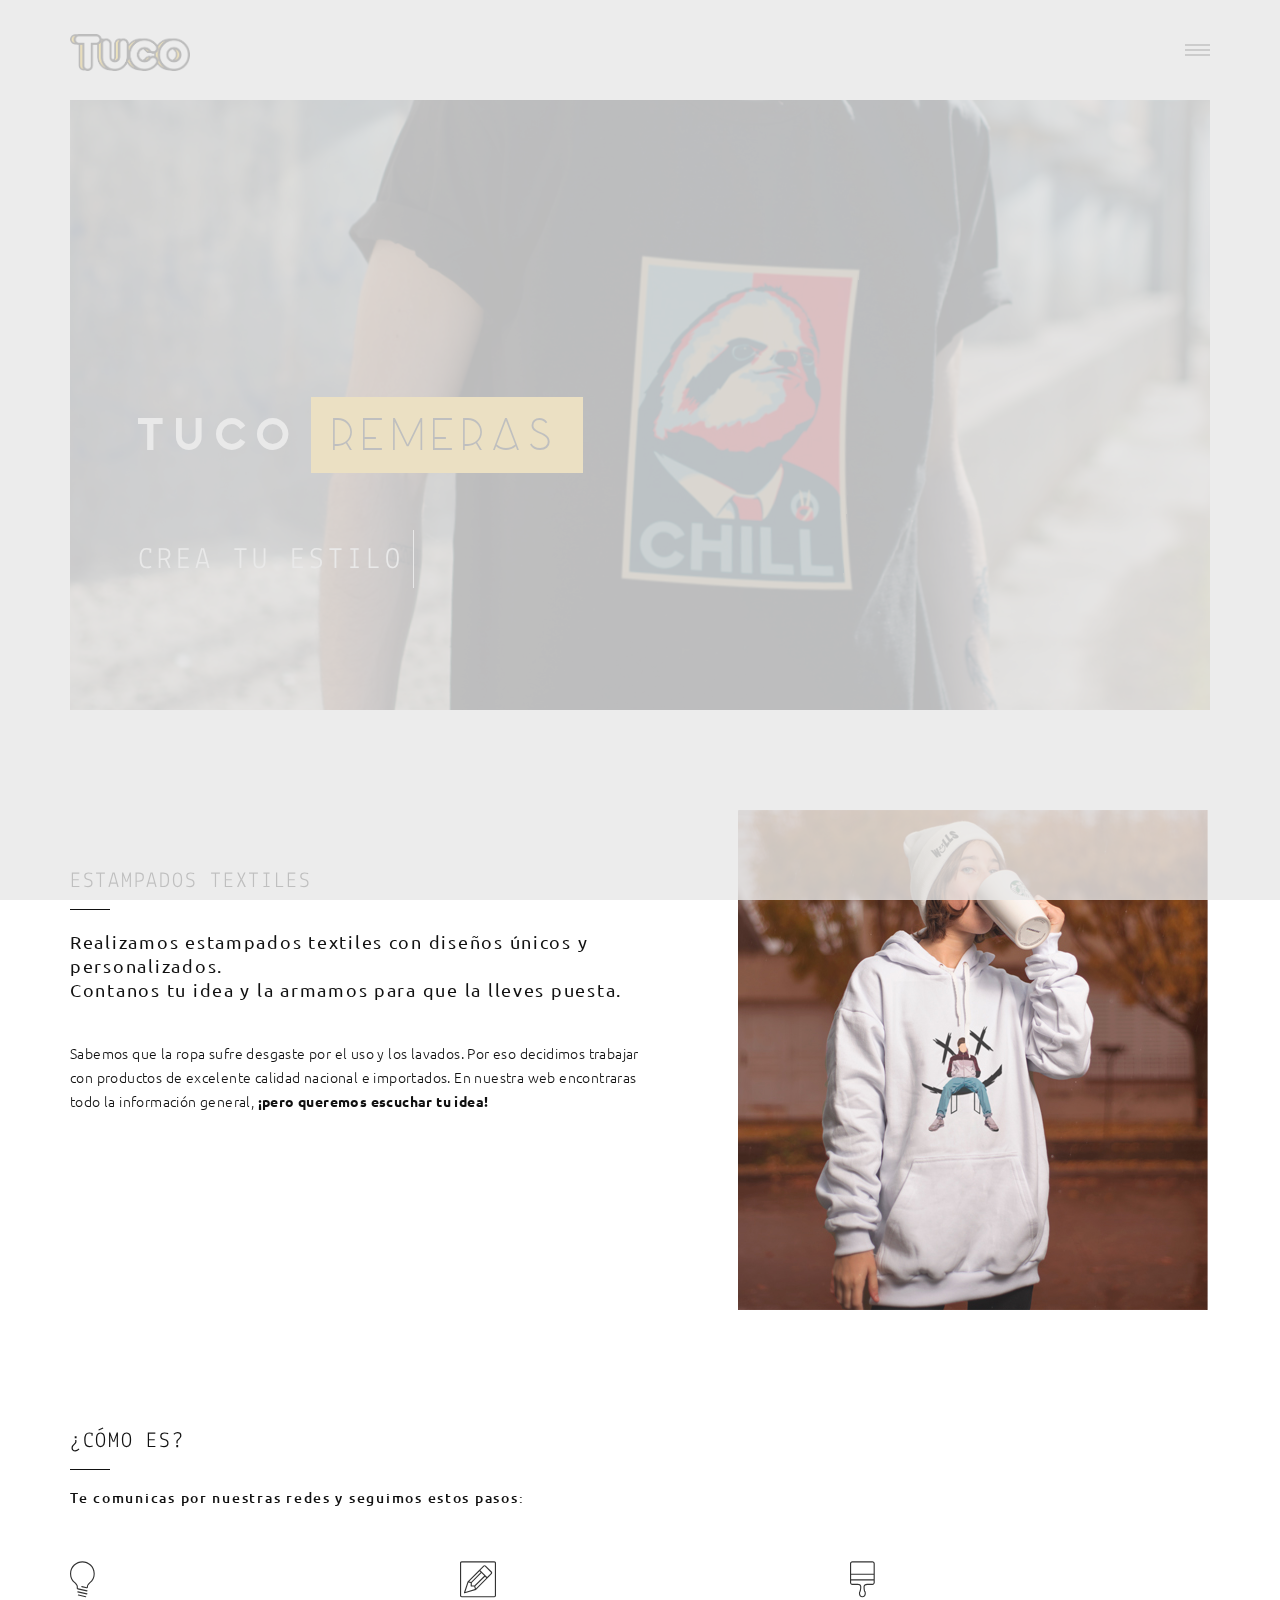
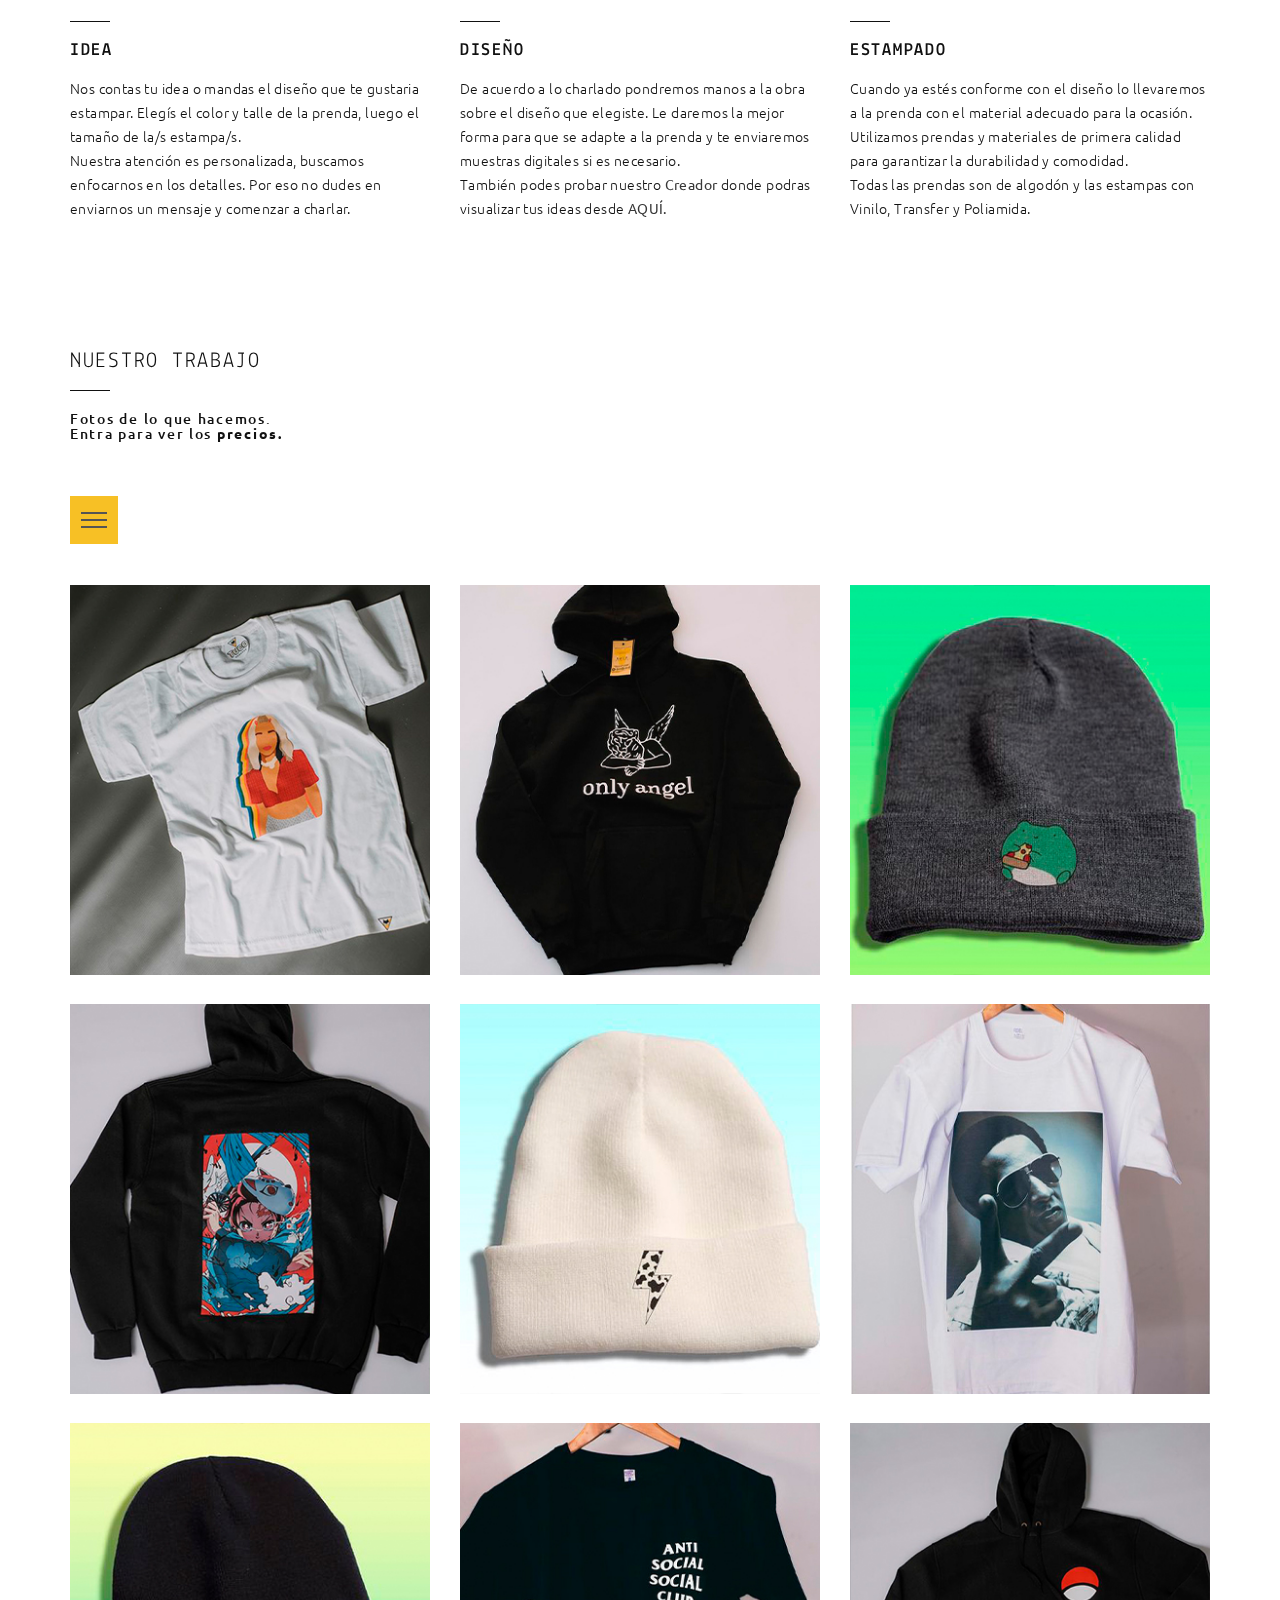
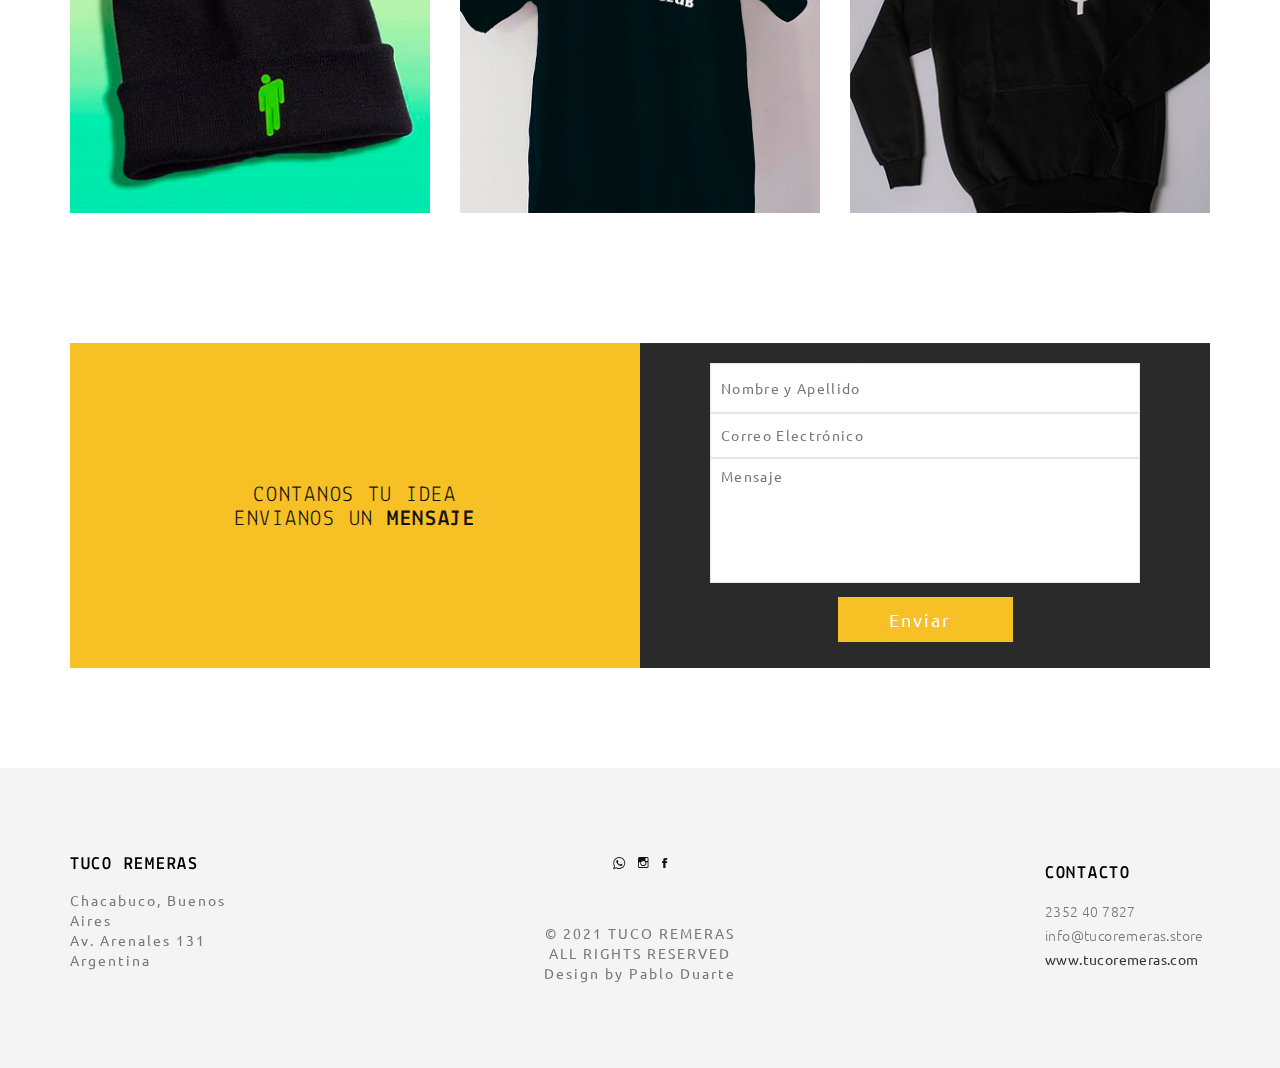
==== commit b1baeae8: "algunas actualizaciones" ====
--- a/index.html
+++ b/index.html
@@ -125,25 +125,35 @@
                                     </ul>
                                 -->
                   </li>
-                  <li><a href="about.html">Nosotros</a></li>
+                  <!-- <li><a href="about.html">Nosotros</a></li> -->
+
                   <li class="menu-item-has-children">
                     <a href="#">Precios</a>
                     <ul class="sub-menu">
                       <li><a href="remeras.html">-Remeras</a></li>
-                      <li><a href="#">-Buzos</a></li>
+
+                      <!-- <li><a href="#">-Buzos</a></li>
                       <li><a href="#">-Combos</a></li>
-                      <li><a href="#">-Otros</a></li>
+                      <li><a href="#">-Otros</a></li> -->
                     </ul>
                   </li>
-                  <li class="menu-item-has-children">
+                  <!-- <li class="menu-item-has-children">
                     <a href="#">Servicios</a>
                     <ul class="sub-menu">
                       <li><a href="#">¡Trae tu prenda!</a></li>
                       <li><a href="#">Descuentos Emprendedores</a></li>
                       <li><a href="#">Envíos</a></li>
                     </ul>
-                  </li>
-                  <li><a href="#">Contacto</a></li>
+                  </li> -->
+                  <!-- <li><a href="#">Contacto</a></li> -->
+                  <li>
+                    <a href="https://creador.tucoremeras.com.ar/"
+                      >!Crea tu remera!</a
+                    >
+                  </li>
+                  <li>
+                    <a href="http://store.tucoremeras.com.ar/">Tienda</a>
+                  </li>
                 </ul>
               </div>
             </nav>
@@ -615,7 +625,7 @@
                 <h4>TUCO REMERAS</h4>
                 <a href="https://goo.gl/maps/JTE5RLHFwSNADTvY8" target="_blank"
                   ><address>
-                    Chacabuco, Buenos Aires <br />Velez Sarsfield 85
+                    Chacabuco, Buenos Aires <br />Av. Arenales 131
                     <br />Argentina
                   </address></a
                 >
